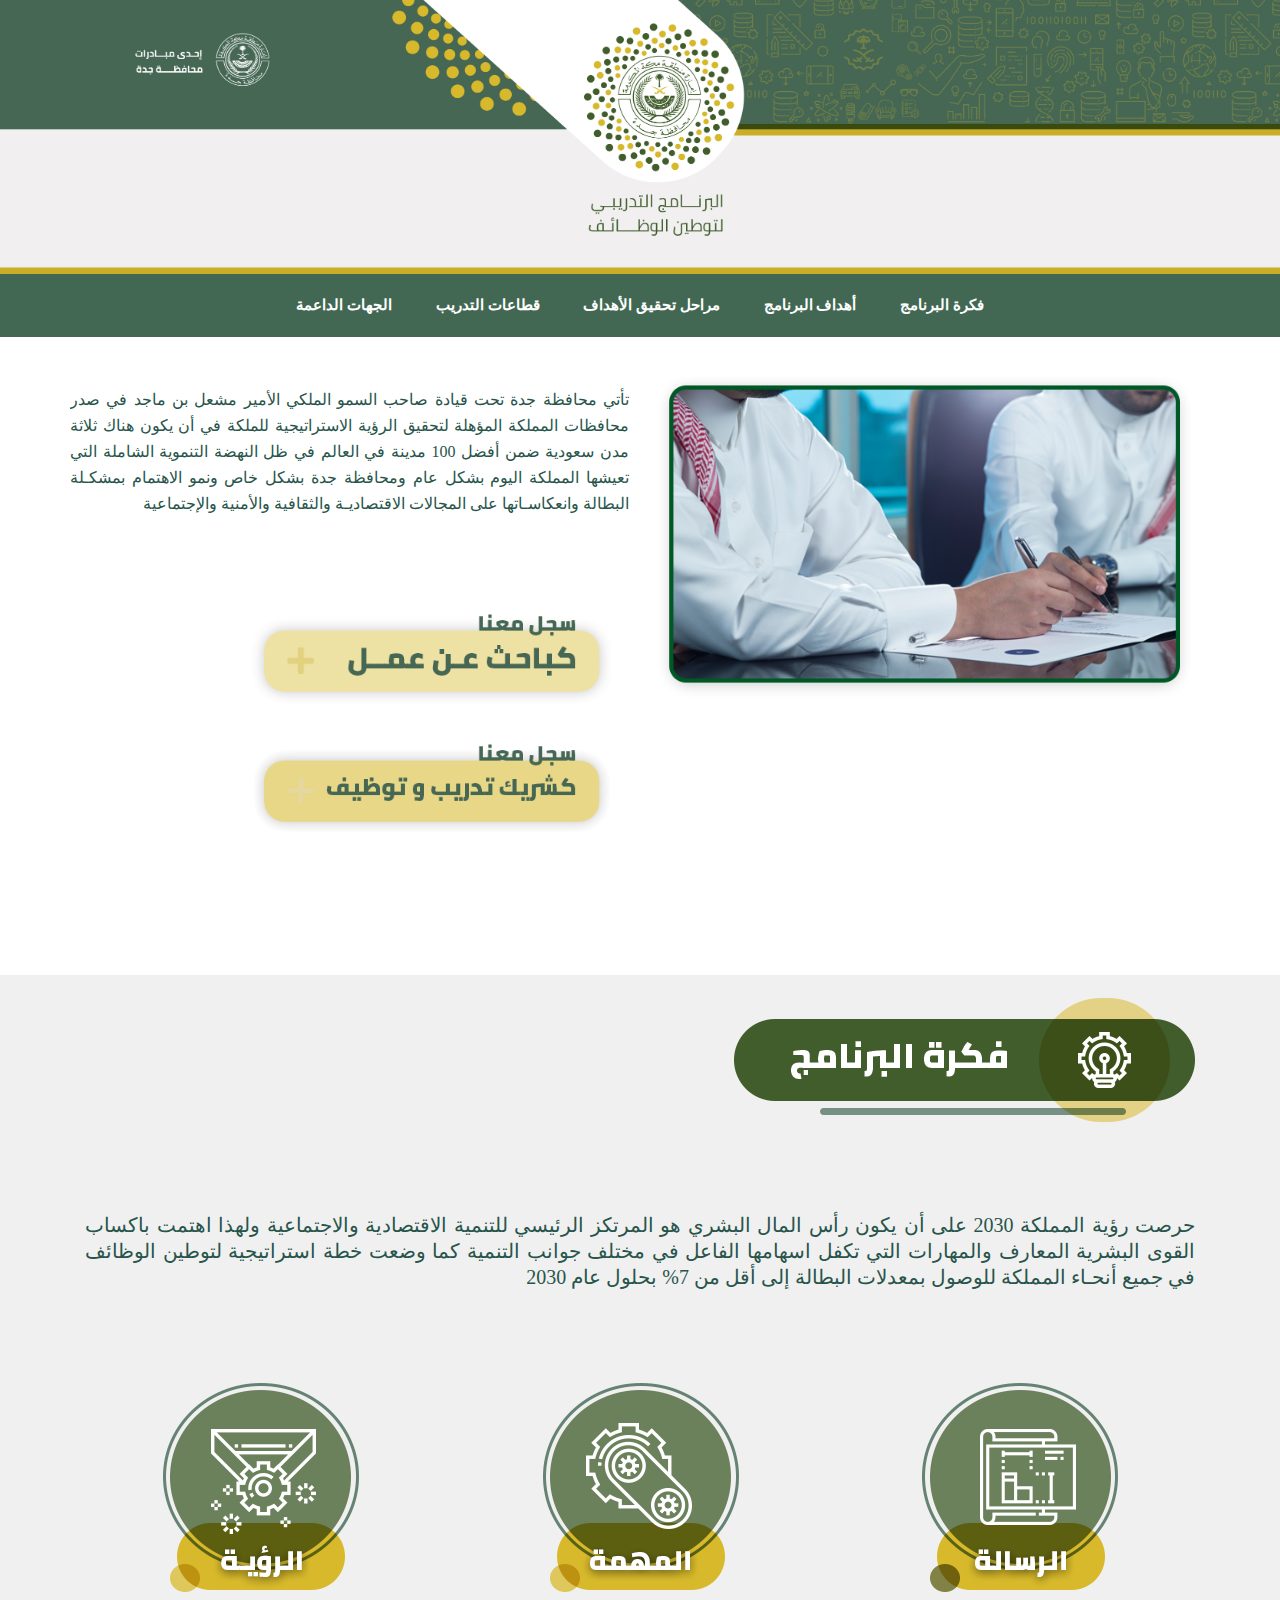
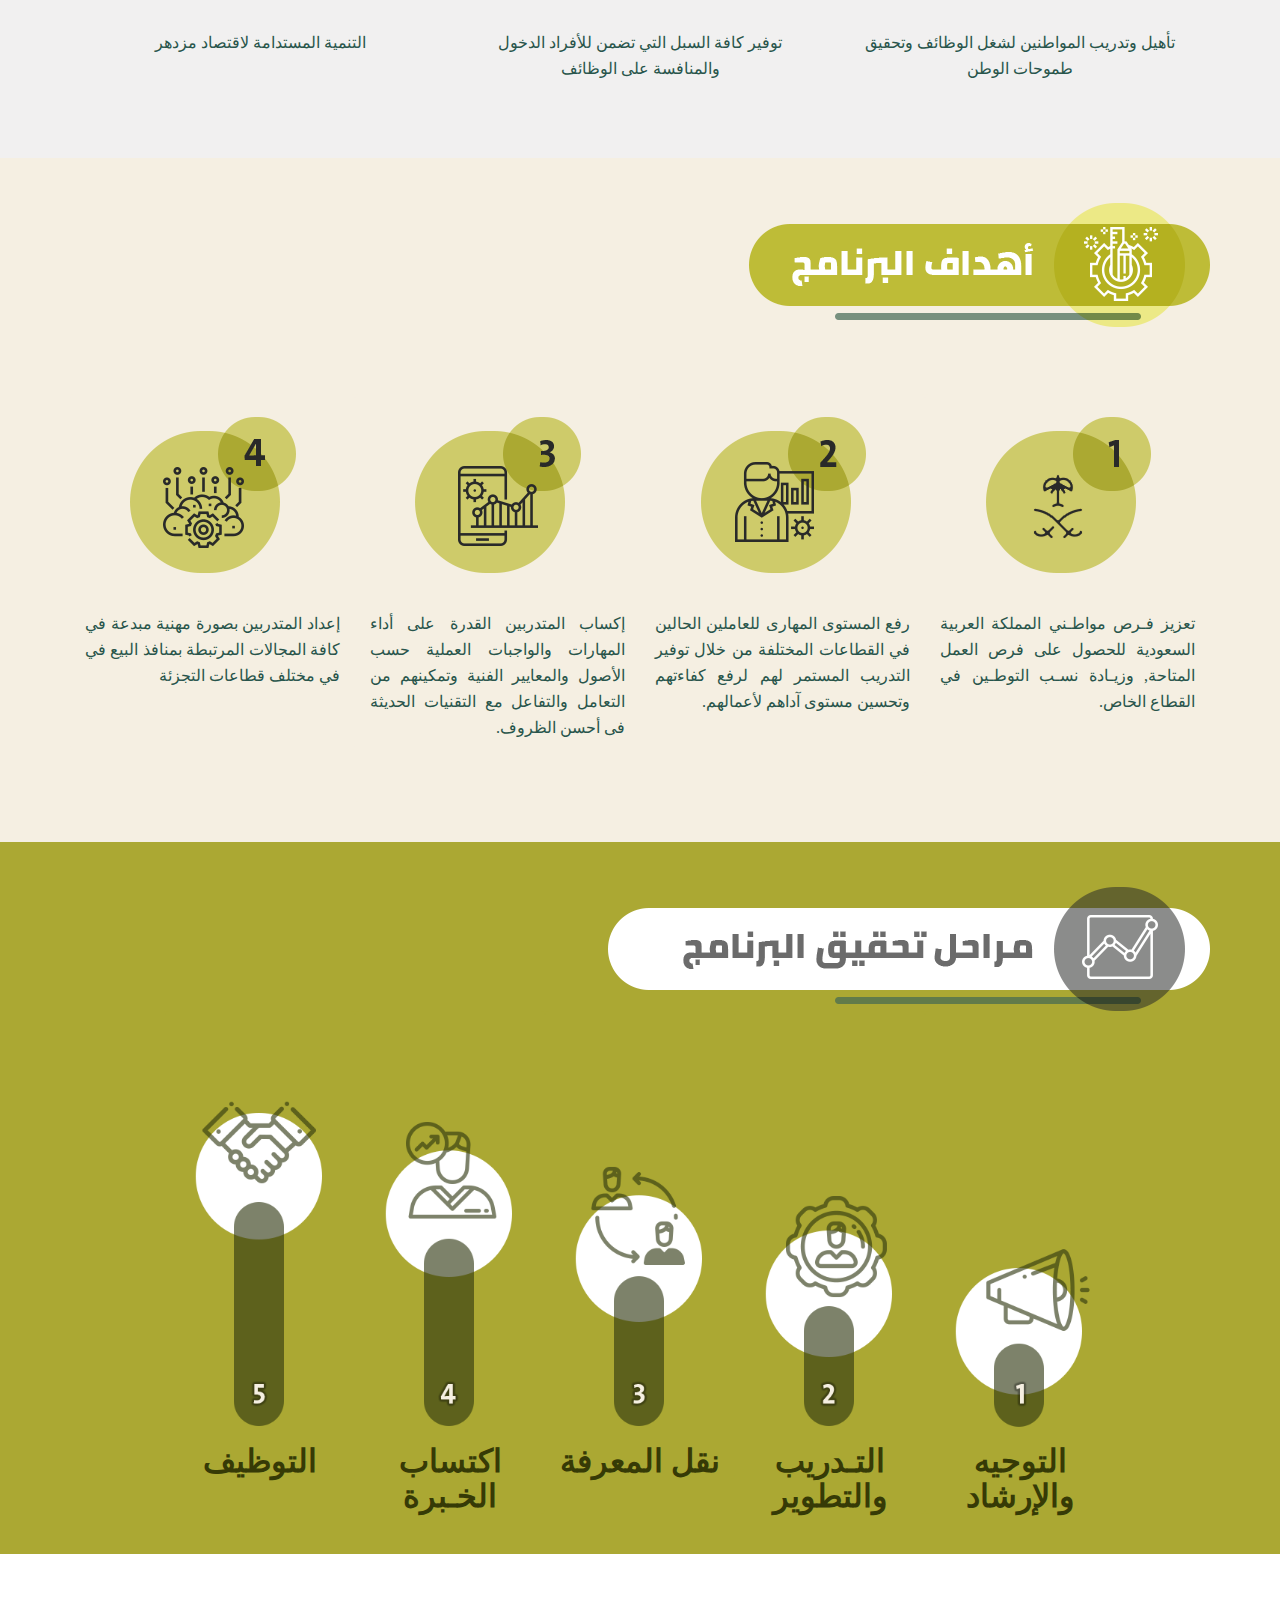
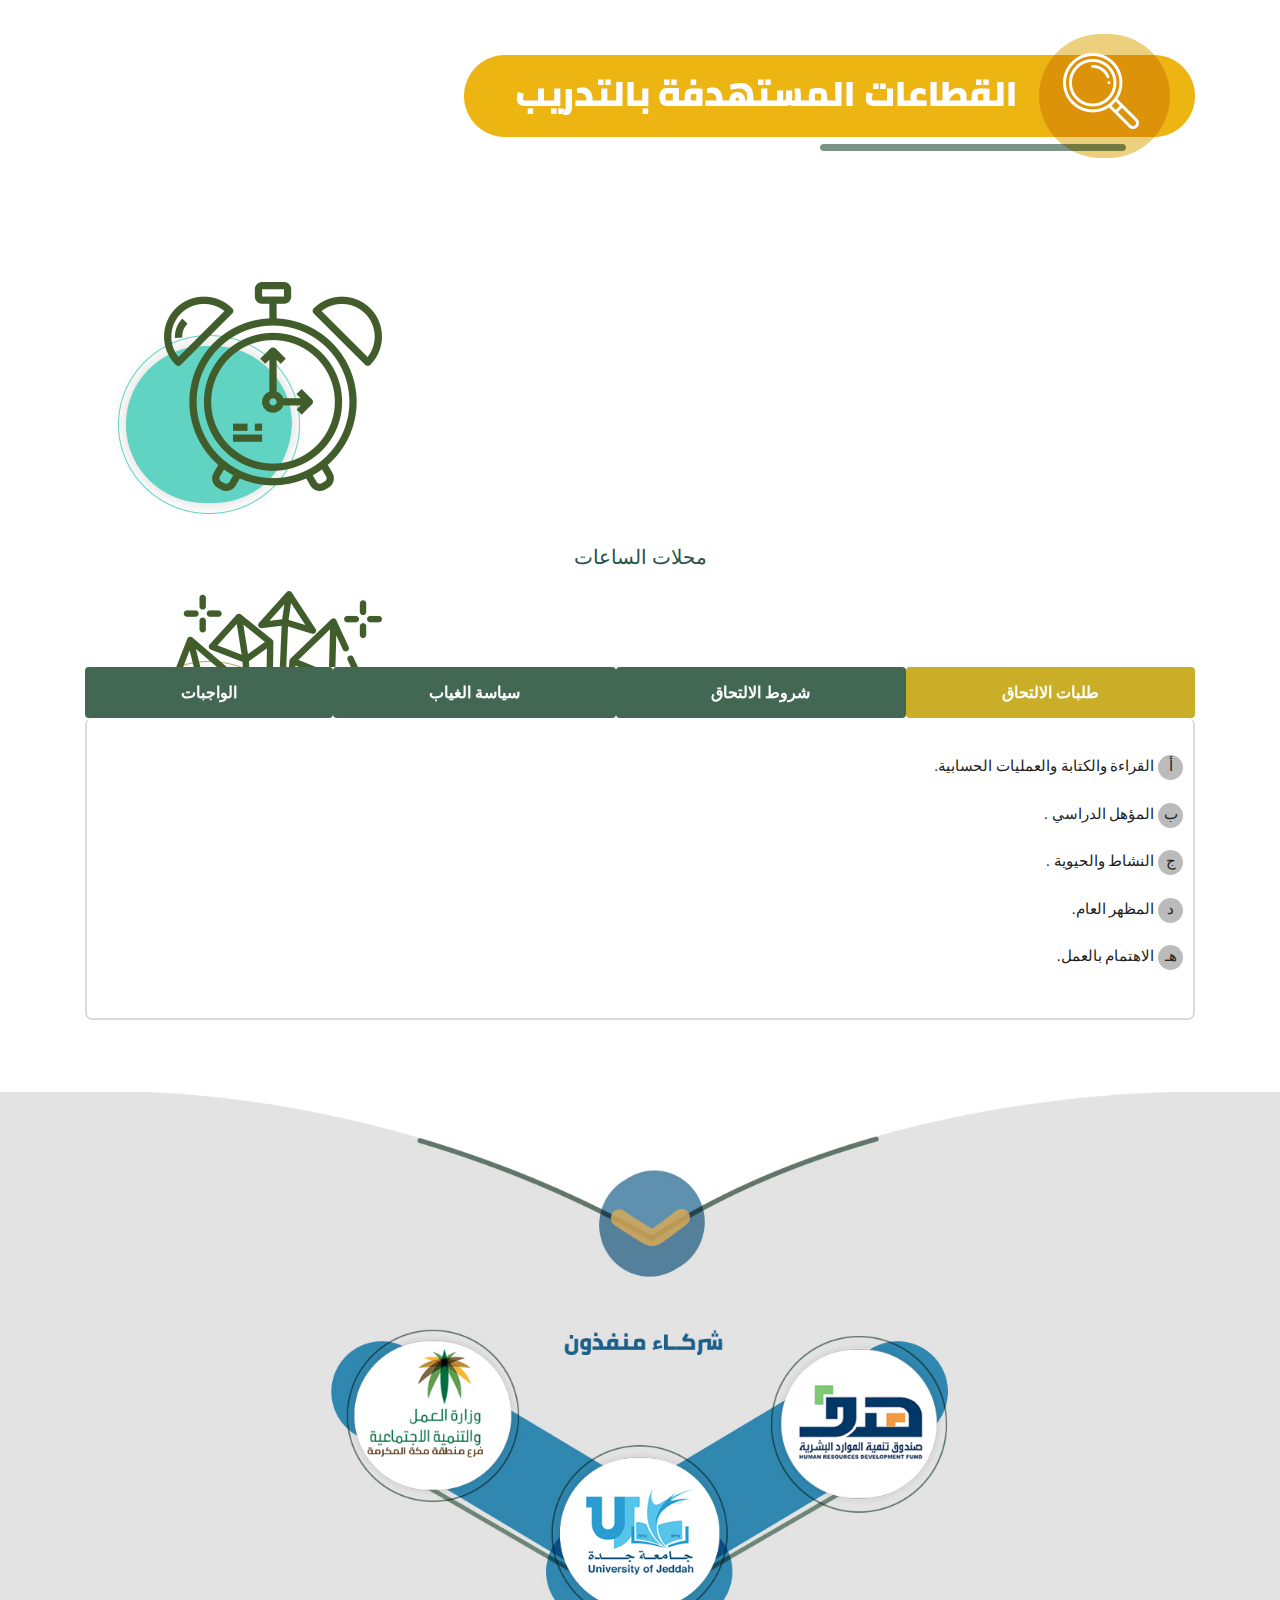
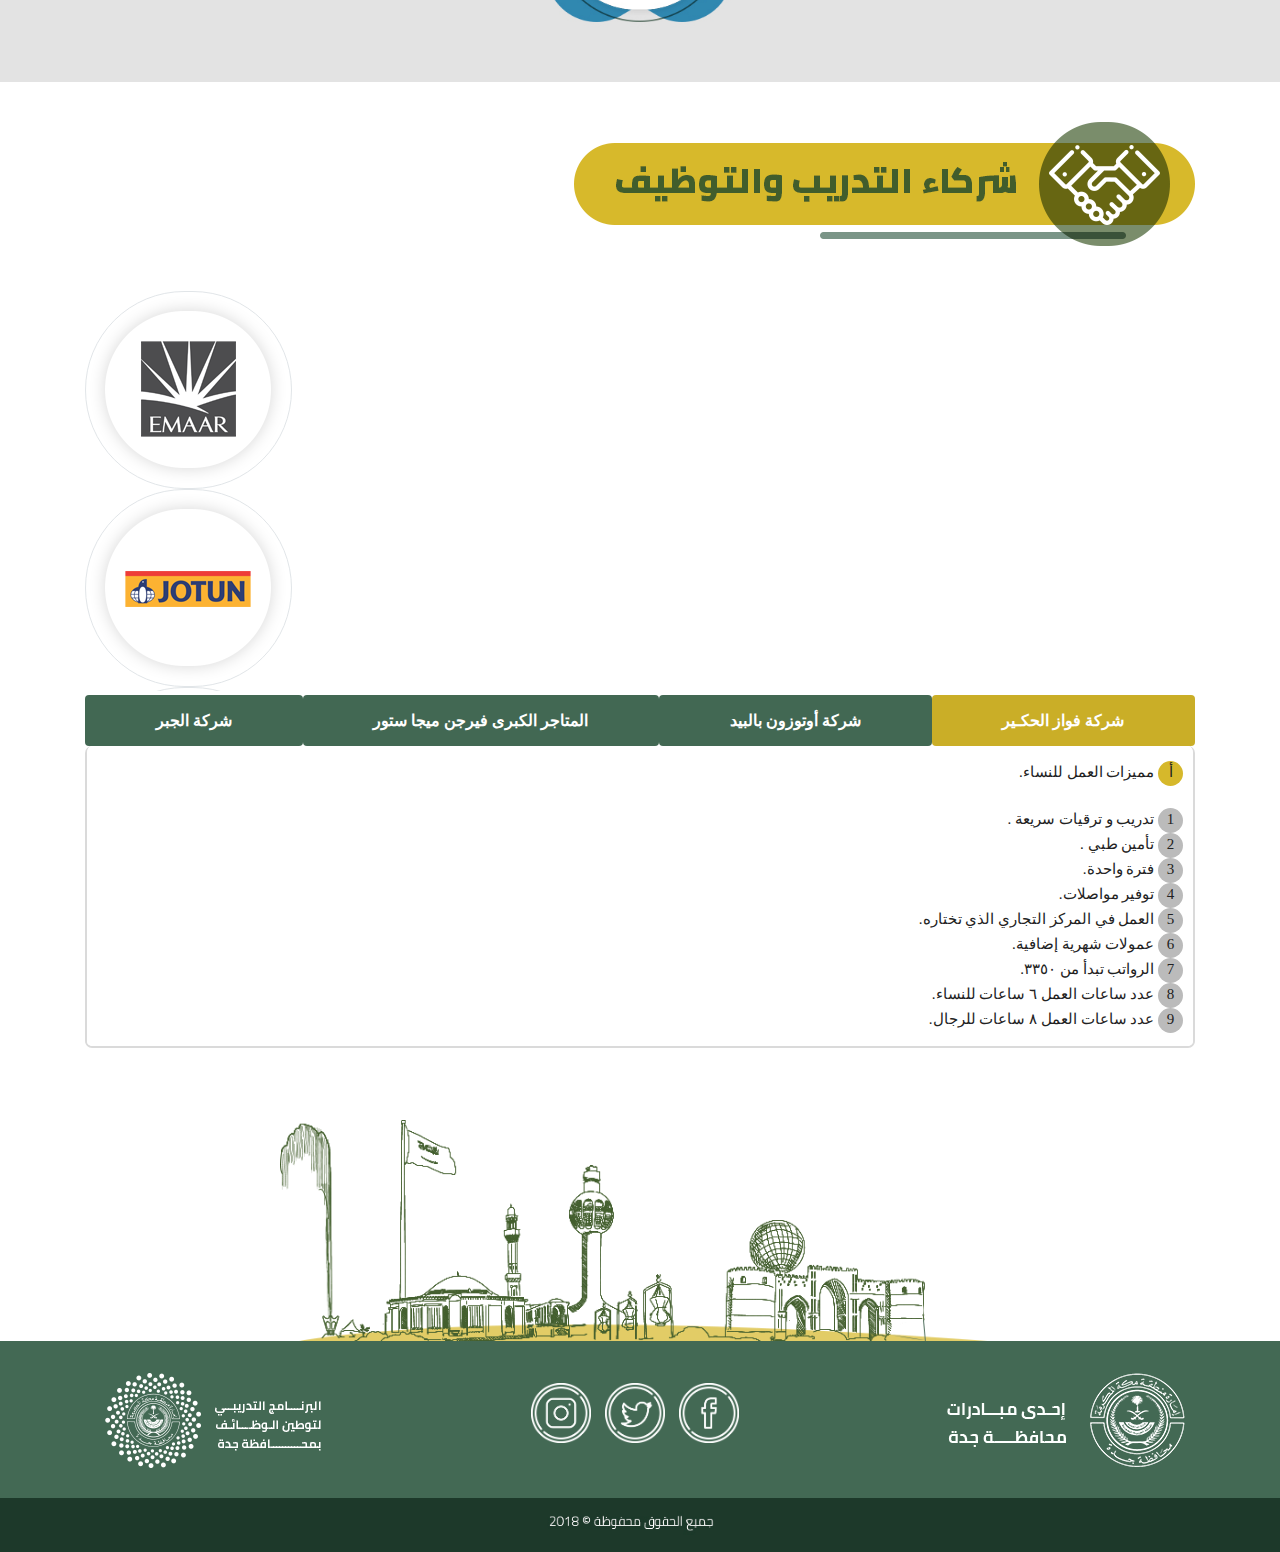
==== index.html @ 10cec4df "changes" ====
<!DOCTYPE html>
<html>

<head>
    <meta charset="UTF-8">
    <meta http-equiv="X-UA-Compatible" content="IE=edge">
    <meta name="generator" content="Mobirise v4.5.0, mobirise.com">


    <meta charset="UTF-8">
    <meta name="description" content="البرنامج التدريبي لتوطين الوظائف بمحافظة جدة">
    <link rel="stylesheet" href="http://code.ionicframework.com/ionicons/2.0.1/css/ionicons.min.css">

    <meta name="keywords" content="tawteen, محافظة, برنامج, توظيف, جدة, توطين">
    <meta name="viewport" content="width=device-width, initial-scale=1">
    <meta name="viewport" content="width=device-width, initial-scale=1.0">

    <link rel="stylesheet" href="https://maxcdn.bootstrapcdn.com/bootstrap/3.3.7/css/bootstrap.min.css">
    <script src="https://ajax.googleapis.com/ajax/libs/jquery/3.3.1/jquery.min.js"></script>
    <script src="https://maxcdn.bootstrapcdn.com/bootstrap/3.3.7/js/bootstrap.min.js"></script>

    <meta name="keywords" content="">
    <meta name="author" content="">
    <meta name="viewport" content="width=device-width, initial-scale=1, minimum-scale=1">

    <title> البرنامج التدريبي لتوطين الوظائف بمحافظة جدة</title>
    <link rel="stylesheet" href="assets/et-line-font-plugin/style.css">
    <link rel="stylesheet" href="assets/font-awesome/css/font-awesome.css">
    <link rel="stylesheet" href="assets/tether/tether.min.css">
    <link rel="stylesheet" href="assets/bootstrap/css/bootstrap.min.css">
    <link rel="stylesheet" href="assets/socicon/css/socicon.min.css">
    <link rel="stylesheet" href="assets/dropdown/css/style.css">
    <link rel="stylesheet" href="assets/theme/css/style.css">
    <link rel="stylesheet" href="assets/mobirise/css/mbr-additional.css" type="text/css">
    <script src="assets/web/assets/jquery/jquery.min.js"></script>
    <script src="assets/tether/tether.min.js"></script>
    <script src="assets/bootstrap/js/bootstrap.min.js"></script>
    <script src="assets/smooth-scroll/SmoothScroll.js"></script>
    <script src="assets/dropdown/js/script.min.js"></script>
    <script src="assets/theme/js/script.js"></script>
    <script src="assets/theme/js/slick.min.js"></script>

    <link rel="shortcut icon" href="assets/ico/presentation.png">
    <link rel="apple-touch-icon-precomposed" sizes="144x144" href="assets/ico/presentation1.png">
    <link rel="apple-touch-icon-precomposed" sizes="114x114" href="assets/ico/presentation2.png">
    <link rel="apple-touch-icon-precomposed" sizes="72x72" href="assets/ico/presentation3.png">


    <!-- -->

    <script src="https://cdnjs.cloudflare.com/ajax/libs/slick-carousel/1.6.0/slick.js"></script>


    <!-- -->

    <script src="assets/countdown/jquery.countdown.min.js"></script>



    <!-- popup -->


    <style>
        html,
        body {
            overflow-x: hidden;
        }
        
        .active {
            display: none !important;
        }
        
        .btn {
            background: #426853;
            color: white;
            text-transform: uppercase;
            width: 100%;
            margin: 0 0;
            border-radius: 4.5663%;
        }
        
        .btn:hover {
            background: #caae27 !important;
            color: white !important;
        }
        
        .btn-active {
            background: #caae27 !important;
            color: white !important;
        }
        
        @media screen and (max-width: 768px) {}
    </style>

    <style>
        #time {
            width: 98%;
        }
        
        #time option {
            width: 98%;
        }
    </style>

    <style>
        .button {
            user-select: none;
            border: none;
            outline: none;
            cursor: pointer;
            background: #dcaa51;
            display: block;
            margin-top: 10px;
            width: 15%;
            color: white;
            border-radius: 55px;
            padding: 15px;
            box-shadow: 0 2px 3px rgba(0, 0, 0, .5);
            transition: .7s;
            font-size: 60px;
            margin: 0 auto;
        }
        
        .button:hover {
            background: #426752;
            box-shadow: 0 3px 10px rgba(0, 0, 0, .6);
        }
        
        .button:active {
            transform: scale(1.10);
        }
        
        @media screen and (max-width: 1541px) {
            .button {
                width: 50%;
            }
        }
        
        @media screen and ( max-width: 630px) {
            .button {
                width: 80%;
            }
        }
        
        nav {
            z-index: 1000;
        }
        
        .dot {
            height: 25px;
            width: 25px;
            background-color: #bbb;
            border-radius: 50%;
            text-align: center;
            display: inline-block;
        }
        
        .dot2 {
            height: 25px;
            width: 25px;
            background-color: #d6b82b;
            border-radius: 50%;
            text-align: center;
            display: inline-block;
        }
        
        .myUL {
            margin: 0;
            padding: 0;
            background: #426853;
            color: #fff;
            text-align: center;
            z-index: 1000;
        }
        
        .myUL .li {
            list-style: none;
            display: inline-block;
        }
        
        .myUL .li .a {
            text-decoration: none;
            color: #fff;
            padding: 20px;
            display: block;
        }
        
        .toggle {
            width: 100%;
            padding: 10px 20px;
            background: #426853;
            box-sizing: border-box;
            text-align: right;
            color: #fff;
            font-size: 30px;
            display: none;
        }
        
        .toggl {
            color: #1d392a;
        }
        
        @media screen and (max-width: 768px) {
            .toggle {
                display: block;
            }
            .myUL {
                width: 100%;
                display: none;
            }
            .myUL .li {
                display: block;
                text-align: center;
            }
            .active1 {
                display: block;
            }
        }
        
        .sticky {
            position: fixed;
            top: 0;
            left: 0;
            width: 100%;
        }
        
        .intro {
            text-align: justify;
        }
        
        div.gallery {
            margin: 5px;
            border: 1px solid #ccc;
            float: left;
            width: 180px;
        }
        
        #mainnav a {
            font-weight: bold;
        }
        
        a :hover {
            color: #000;
        }
        
        div.gallery:hover {
            border: 1px solid #777;
        }
        
        div.gallery img {
            width: 100%;
            height: auto;
        }
        
        div.desc {
            padding: 15px;
            text-align: center;
        }
        
        .myRow {
            background-color: #ececec;
            background-color: rgba(233, 230, 230, 0.79);
            padding: 2% 0;
        }
        
        #loading {
            width: 100%;
            height: 100%;
            top: 0;
            left: 0;
            position: fixed;
            display: block;
            opacity: 1.0;
            background-color: #fff;
            z-index: 99;
            text-align: center;
        }
        
        #loading-image {
            position: absolute;
            top: 50%;
            left: 50%;
            transform: translate(-50%, -50%);
            z-index: 100;
        }
    </style>



    <script src='http://cdnjs.cloudflare.com/ajax/libs/jquery/2.1.3/jquery.min.js'></script>


    <!-- Global site tag (gtag.js) - Google AdWords: 1025187998 -->
    <script async src="https://www.googletagmanager.com/gtag/js?id=AW-1025187998"></script>
    <script>
        window.dataLayer = window.dataLayer || [];

        function gtag() {
            dataLayer.push(arguments);
        }
        gtag('js', new Date());

        gtag('config', 'AW-1025187998');
    </script>



</head>

<body style="background-color: #ffffff;" dir="rtl">

    <div id="loading">
        <img id="loading-image" src="https://loading.io/spinners/comets/lg.comet-spinner.gif" id="T1" alt="Loading..." />

    </div>



    <div>

        <a href="http://www.jeddahtawteen.org"><img id="T1" class="img-fluid" style="padding-bottom: 0em;" src="assets/images/header.jpg"></a>
        <a href="http://jeddahtawteen.org"><img id="T2" class="img-fluid" style="padding-bottom: 0em;" src="assets/images/headermobile.jpg"> </a>
    </div>

    <nav class="menu" id="mainnav">
        <div class="toggle">
            <i class="fa fa-bars bs" aria-hidden="true"></i>
            <span class="pull-left"> الرئيسية</span>
        </div>
        <ul class="myUL">
            <li class="li"><a class="a" href="#l1" onMouseOver="this.style.color='#caae27'" onMouseOut="this.style.color='#fefefe'">فكرة البرنامج</a></li>
            <li class="li"><a class="a" href="#l2" onMouseOver="this.style.color='#caae27'" onMouseOut="this.style.color='#fefefe'">أهداف البرنامج</a></li>
            <li class="li"><a class="a" href="#l3" onMouseOver="this.style.color='#caae27'" onMouseOut="this.style.color='#fefefe'">مراحل تحقيق الأهداف</a></li>
            <li class="li"><a class="a" href="#l4" onMouseOver="this.style.color='#caae27'" onMouseOut="this.style.color='#fefefe'">قطاعات التدريب</a></li>
            <li class="li"><a class="a" href="#l5" onMouseOver="this.style.color='#caae27'" onMouseOut="this.style.color='#fefefe'">الجهات الداعمة</a></li>

        </ul>
    </nav>








    <section data-rv-view="15" style="background-color: #ffffff; padding-bottom:25px;" id="intro" class="Images mbr-section mbr-section--no-padding">
        <div class="container">
            <div class="row">
                <div class="col-md-6">
                    <img id="T1" style="padding-bottom: 0em; float:right; height:50%;width:100%; margin-top:30px;" src="assets/images/img1.jpg " class="img-fluid">
                    <img id="T2" style="padding-bottom: 0em;" src="assets/images/img1.jpg " class="img-fluid img-center center-block">
                </div>
                <div class="col-md-6">
                    <div class="row" style="padding-right: 10px;overflow: hidden; clear: none;">
                        <p dir="rtl" style="text-align:justify;text-align:right;margin-top:50px; margin-right: 1px; color: #28554b;" class="mbr-text mbr-fonts-style text-justify" mbr-theme-style="display-7 " mbr-if="showText ">
                            تأتي محافظة جدة تحت قيادة صاحب السمو الملكي الأمير مشعل بن ماجد في صدر محافظات المملكة المؤهلة لتحقيق الرؤية الاستراتيجية للملكة في أن يكون هناك ثلاثة مدن سعودية ضمن أفضل 100 مدينة في العالم في ظل النهضة التنموية الشاملة التي تعيشها المملكة اليوم بشكل
                            عام ومحافظة جدة بشكل خاص ونمو الاهتمام بمشكـلة البطالة وانعكاسـاتها على المجالات الاقتصاديـة والثقافية والأمنية والإجتماعية </p>
                    </div><br><br><br>
                    <div class="row">
                        <div class="col-xs-12 col-md-9">
                            <a href="registration.html" title="تسجيل كباحث عن عمل"><img style="padding-bottom: 1em; margin: auto;" src="assets/images/Singup.gif" class="img-fluid"></a>
                        </div>
                        <div class="col-xs-12 col-md-9">
                            <a href="registration-company.html" title="تسجيل كشريك تدريب وتوظيف"><img style="padding-bottom: 1em; margin: auto;" src="assets/images/institute.gif" class="img-fluid"></a>
                        </div>
                    </div>
                </div>

            </div>




        </div>


    </section>



    <br>
    <br><br><br>











    <section data-rv-view="15 " style="background-color: #f1f0f0; " id="events " class="Images mbr-section mbr-section--no-padding ">

        <div class="container ">
            <div class="row justify-content-center ">
                <div class="media-container-row ">



                    <div id="l1" style="background-color: #f1f0f0; " class="card p-3 col-12 col-md-12 col-lg-12 ">
                        <div class="card-box "><br>

                            <img class="img-fluid" src="assets/images/ideaIcon.png"><br><br><br>
                            <br>

                            <p style="text-align:justify; color: #28554b; font-size: 20px" class="mbr-text mbr-fonts-style " mbr-theme-style="display-7 " mbr-if="showText ">

                                حرصت رؤية المملكة 2030 على أن يكون رأس المال البشري هو المرتكز الرئيسي للتنمية الاقتصادية والاجتماعية ولهذا اهتمت باكساب القوى البشرية المعارف والمهارات التي تكفل اسهامها الفاعل في مختلف جوانب التنمية كما وضعت خطة استراتيجية لتوطين الوظائف في جميع أنحـاء
                                المملكة للوصول بمعدلات البطالة إلى أقل من 7% بحلول عام 2030


                            </p><br>
                        </div>
                    </div>





                </div>

            </div>
        </div>

    </section>







    <section class="mbr-section--bg-adapted mbr-section--relative " data-rv-view="15 " align="middle " style="background-color: #f1f0f0; ">
        <div id="contact-info " style="padding-top: 0px; padding-bottom: 0px; ">
            <div class="container ">

                <div class="row ">



                    <div class="mbr-cards-col col-md-4 col-sm-12 col-xs-12 ">
                        <div class="team-item news c-info ">
                            <div class="image ">
                                <img style="padding-bottom: 1em; margin: auto; " src="assets/images/MessageIcon.png" class="img-fluid">
                            </div>

                            <br>
                            <p style="text-align: center; color: #28554b;" class="mbr-editable-content ">
                                تأهيل وتدريب المواطنين لشغل الوظائف وتحقيق طموحات الوطن
                            </p>
                        </div>
                    </div>

                    <div class="mbr-cards-col col-md-4 col-sm-12 col-xs-12 ">
                        <div class="team-item news c-info ">
                            <div class="image ">
                                <img style="padding-bottom: 1em; margin: auto; " src="assets/images/TaskIcon.png" class="img-fluid">
                            </div>


                            <br>
                            <p style="text-align: center; color: #28554b;" class="mbr-editable-content ">
                                توفير كافة السبل التي تضمن للأفراد الدخول والمنافسة على الوظائف
                            </p>

                        </div>

                    </div>

                    <div class="mbr-cards-col col-md-4 col-sm-12 col-xs-12 ">
                        <div class="team-item news c-info ">
                            <div class="image ">
                                <img style="padding-bottom: 1em; margin: auto; " src="assets/images/VisionIcon.png" class="img-fluid">
                            </div>


                            <br>
                            <p style="text-align: center; color: #28554b;" class="mbr-editable-content ">
                                التنمية المستدامة لاقتصاد مزدهر </p>

                        </div>
                    </div>


                </div>

            </div>

        </div>

        <br><br>
    </section>





    <section data-rv-view="15 " style="background-color: #f5efe2; margin-bottom: 0px;" id="majalat " class="Images mbr-section mbr-section--no-padding "><br>
        <div id="l2" style="background-color: #f5efe2; " class="container ">
            <div style="background-color: #f5efe2; " class="row justify-content-center ">
                <div style="background-color: #f5efe2; " class="media-container-row ">
                    <br>
                    <img src="assets/images/GoalIcon.png" class="img-fluid"><br><br><br>
                    <div style="background-color: #f5efe2; " class="card p-3 col-12 col-md-6 col-lg-3 d-flex align-items-stretch ">
                        <div style="background-color: #e0e0e0; " class="card-img pb-3 ">
                            <span mbr-icon class="mbri-touch mbr-iconfont "></span>
                        </div>
                        <div class="card-box "><br>
                            <img style="padding-bottom: 1em; margin: auto; " src="assets/images/Goal1Icon.png" class="img-fluid ">
                            <!--<h4 class="card-title py-3 mbr-fonts-style " mbr-theme-style="display-7 " mbr-if="showTitle " data-app-selector=".card-title, .card-img ">المبادرات الأمنية</h4>-->
                            <br>
                            <p style="color: #28554b; text-align:justify; " class="mbr-text mbr-fonts-style " mbr-theme-style="display-7 " mbr-if="showText ">

                                تعزيز فـرص مواطـني المملكة العربية السعودية للحصول على فرص العمل المتاحة, وزيـادة نسـب التوطـين في القطاع الخاص.

                            </p>
                            <br><br>
                        </div>
                    </div>
                    <div style="background-color: #f5efe2; " class="card p-3 col-12 col-md-6 col-lg-3 d-flex align-items-stretch ">
                        <div style="background-color: #e0e0e0; " class="card-img pb-3 ">
                            <span mbr-icon class="mbri-touch mbr-iconfont "></span>
                        </div>
                        <div class="card-box "><br>
                            <img style="padding-bottom: 1em; margin: auto; " src="assets/images/Goal2Icon.png" class="img-fluid ">
                            <!--<h4 class="card-title py-3 mbr-fonts-style " mbr-theme-style="display-7 " mbr-if="showTitle " data-app-selector=".card-title, .card-img ">المبادرات الأمنية</h4>-->
                            <br>
                            <p style="color: #28554b; text-align:justify; " class="mbr-text mbr-fonts-style " mbr-theme-style="display-7 " mbr-if="showText ">

                                رفع المستوى المهارى للعاملين الحالين في القطاعات المختلفة من خلال توفير التدريب المستمر لهم لرفع كفاءتهم وتحسين مستوى آداهم لأعمالهم.

                            </p>
                            <br><br>
                        </div>
                    </div>
                    <div style="background-color: #f5efe2; " class="card p-3 col-12 col-md-6 col-lg-3 d-flex align-items-stretch ">
                        <div style="background-color: #e0e0e0; " class="card-img pb-3 ">
                            <span mbr-icon class="mbri-touch mbr-iconfont "></span>
                        </div>
                        <div class="card-box "><br>
                            <img style="padding-bottom: 1em; margin: auto; " src="assets/images/Goa3Icon.png" class="img-fluid ">
                            <!--<h4 class="card-title py-3 mbr-fonts-style " mbr-theme-style="display-7 " mbr-if="showTitle " data-app-selector=".card-title, .card-img ">المبادرات الأمنية</h4>-->
                            <br>
                            <p style="color: #28554b; text-align:justify; " class="mbr-text mbr-fonts-style " mbr-theme-style="display-7 " mbr-if="showText ">

                                إكساب المتدربين القدرة على أداء المهارات والواجبات العملية حسب الأصول والمعايير الفنية وتمكينهم من التعامل والتفاعل مع التقنيات الحديثة فى أحسن الظروف.

                            </p>
                            <br><br>
                        </div>
                    </div>
                    <div style="background-color: #f5efe2; " class="card p-3 col-12 col-md-6 col-lg-3 d-flex align-items-stretch ">
                        <div style="background-color: #e0e0e0; " class="card-img pb-3 ">
                            <span mbr-icon class="mbri-touch mbr-iconfont "></span>
                        </div>
                        <div class="card-box "><br>
                            <img style="padding-bottom: 1em; margin: auto; " src="assets/images/Goal4Icon.png" class="img-fluid ">
                            <!--<h4 class="card-title py-3 mbr-fonts-style " mbr-theme-style="display-7 " mbr-if="showTitle " data-app-selector=".card-title, .card-img ">المبادرات الأمنية</h4>-->
                            <br>
                            <p style="color: #28554b; text-align:justify; " class="mbr-text mbr-fonts-style " mbr-theme-style="display-7 " mbr-if="showText ">

                                إعداد المتدربين بصورة مهنية مبدعة في كافة المجالات المرتبطة بمنافذ البيع في في مختلف قطاعات التجزئة

                            </p>
                            <br><br>
                        </div>
                    </div>







                </div>

            </div>

        </div>

    </section>
    <!-- هنا القسم الجديد
-->





    <section data-rv-view="15 " style="background-color: #aba833; margin-bottom: 50px;" id="" class="Images mbr-section mbr-section--no-padding "><br>
        <div id="l3" style="background-color: #aba833; " class="container "><br>
            <div style="background-color: #aba833; " class="row justify-content-center ">
                <div style="background-color: #aba833; " class="media-container-row ">

                    <img src="assets/images/StepsIcon.png" class="img-fluid">
                    <div style="background-color: #aba833; " class="col-lg-1"></div>
                    <div style="background-color: #aba833; " class="card p-2 col-12 col-md-6 col-lg-2 d-flex align-items-stretch ">
                        <div style="background-color: #aba833; " class="card-img pb-3 ">
                            <span mbr-icon class="mbri-touch mbr-iconfont "></span>
                        </div>
                        <div class="card-box ">
                            <img id="T1" style="padding-bottom: 1em; margin: auto; " src="assets/images/1.png" class="img-fluid ">
                            <img id="T2" style="padding-bottom: 1em; margin: auto; " src="assets/images/1mobile.png" class="img-fluid ">
                            <!--<h4 class="card-title py-3 mbr-fonts-style " mbr-theme-style="display-7 " mbr-if="showTitle " data-app-selector=".card-title, .card-img ">المبادرات الأمنية</h4>-->
                            <h2 style="color:  #363a06; text-align:center; " class="mbr-text mbr-fonts-style " mbr-theme-style="display-7 " mbr-if="showText ">

                                التوجيه والإرشاد

                            </h2>
                        </div>
                    </div>
                    <div style="background-color: #aba833; " class="card p-2 col-12 col-md-6 col-lg-2 d-flex align-items-stretch ">
                        <div style="background-color: #aba833; " class="card-img pb-3 ">
                            <span mbr-icon class="mbri-touch mbr-iconfont "></span>
                        </div>
                        <div class="card-box ">
                            <img id="T1" style="padding-bottom: 1em; margin: auto; " src="assets/images/2.png" class="img-fluid ">
                            <img id="T2" style="padding-bottom: 1em; margin: auto; " src="assets/images/2mobile.png" class="img-flui ">

                            <h2 style="color:  #363a06; text-align:center; " class="mbr-text mbr-fonts-style " mbr-theme-style="display-7 " mbr-if="showText ">

                                التـدريب والتطوير

                            </h2>

                        </div>
                    </div>
                    <div style="background-color: #aba833; " class="card p-2 col-12 col-md-6 col-lg-2 d-flex align-items-stretch ">
                        <div style="background-color: #aba833; " class="card-img pb-3 ">
                            <span mbr-icon class="mbri-touch mbr-iconfont "></span>
                        </div>
                        <div class="card-box">
                            <img id="T1" style="padding-bottom: 1em; margin: auto; " src="assets/images/3.png" class="img-fluid ">
                            <img id="T2" style="padding-bottom: 1em; margin: auto; " src="assets/images/3mobile.png" class="img-flui ">

                            <h2 style="color:  #363a06; text-align:center; " class="mbr-text mbr-fonts-style " mbr-theme-style="display-7 " mbr-if="showText ">

                                نقل المعرفة
                            </h2>

                        </div>
                    </div>
                    <div style="background-color: #aba833; " class="card p-2 col-12 col-md-6 col-lg-2 d-flex align-items-stretch ">
                        <div style="background-color: #aba833; " class="card-img pb-3 ">
                            <span mbr-icon class="mbri-touch mbr-iconfont "></span>
                        </div>
                        <div class="card-box ">
                            <img id="T1" style="padding-bottom: 1em; margin: auto; " src="assets/images/4.png" class="img-fluid ">
                            <img id="T2" style="padding-bottom: 1em; margin: auto; " src="assets/images/4mobile.png" class="img-flui ">
                            <h2 style="color:  #363a06; text-align:center; " class="mbr-text mbr-fonts-style " mbr-theme-style="display-7 " mbr-if="showText ">


                                اكتساب الخـبرة

                            </h2>

                        </div>
                    </div>
                    <div style="background-color: #aba833; " class="card p-2 col-12 col-md-12 col-lg-2 d-flex align-items-stretch ">
                        <div style="background-color: #aba833; " class="card-img pb-3 ">
                            <span mbr-icon class="mbri-touch mbr-iconfont "></span>
                        </div>
                        <div class="card-box ">
                            <img id="T1" style="padding-bottom: 1em; margin: auto; " src="assets/images/5.png" class="img-fluid ">
                            <img id="T2" style="padding-bottom: 1em; margin: auto; " src="assets/images/5mobile.png" class="img-flui ">
                            <h2 style="color:  #363a06; text-align:center; " class="mbr-text mbr-fonts-style " mbr-theme-style="display-7 " mbr-if="showText ">



                                التوظيف
                            </h2>
                        </div>
                    </div>
                    <div style="background-color: #aba833; " class="card p-1 col-12 col-md-3 col-lg-1 d-flex align-items-stretch "></div>

                </div>

            </div>

        </div>

    </section>









    <section data-rv-view="15 " style=" background-color: #ffffff; height: 410px;margin-bottom: 200px;margin-top: 80px;" id="majalat " class="Images mbr-section mbr-section--no-padding ">

        <div class="container" style="margin-bottom:10px; margin-top:10px;">

            <img src="assets/images/TraningIcon.png" class="img-fluid"><br><br><br><br>
        </div>

        <iframe src="carousel1.html" style="position:relative; top:0px; left:0px; bottom:0px; right:0px; width:100%; height:100%; border:none; margin:0; padding:0; overflow:hidden; ">
        Your browser doesn't support iframes
        </iframe>
        <br>
    </section>
    <br>

    <section data-rv-view="15 " style="background-color: #ffffff; margin-bottom: 50px;" id="" class="Images mbr-section mbr-section--no-padding ">
        <div class="container">
            <ul class="nav nav-pills nav-justified">
                <li><a class="btn btn-active" style="letter-spacing: 0px;font-size: 16px;" id="ll1">طلبات الالتحاق</a></li>
                <li><a class="btn" style="letter-spacing: 0px;font-size: 16px;" id="ll2">شروط الالتحاق</a></li>
                <li><a class="btn" style="letter-spacing: 0px;font-size: 16px;" id="ll3">سياسة الغياب</a></li>
                <li><a class="btn" style="letter-spacing: 0px;font-size: 16px;" id="ll4">الواجبات</a></li>
            </ul>

            <div style="margin-top: 0px; text-align: justify;border:2px solid #dadada;border-radius:7px;border-top: 0px; overflow:scroll; ">
                <div style="background: #ffffff; height: 300px;  padding: 15px 10px;" class="" id="paragraph1">
                    <br>
                    <span class="dot">أ</span > <span>القراءة والكتابة والعمليات الحسابية.
                    </span><br><br>

                    <span class="dot"> ب</span > <span>المؤهل الدراسي .
                    </span><br><br>

                    <span class="dot"> ج</span > <span>النشاط والحيوية .
                    </span><br><br>

                    <span class="dot"> د</span > <span>المظهر العام.
                    </span><br><br>

                    <span class="dot"> هـ</span > <span>الاهتمام بالعمل.
                    </span><br><br>
                </div>
                <div style="background: #ffffff; height: 300px;  padding: 15px 10px;" class="active" id="paragraph2">
                    <p class="intro" float="right"><b></b>
                        <br>

                        <b><span class="dot"> 1</span ></b> أن يكــون المـتقدم سـعودي الجـنسية.
                        <br><br><b><span class="dot"> 2</span ></b> أن يكــون المـتقدم لا يمـلك عمـل حالـيا.
                        <br><br>

                    </p>
                </div>
                <div style="background: #ffffff; height: 300px;  padding: 15px 10px;" class="active" id="paragraph3"><br>
                    <p class="intro">في حالة غياب المتدرب لمدة يوم واحد خلال مدة التدريب النظري وثلاثة أيام متفرقة اثناء التدريب التطبيقي بدون عذر يقبله المشرف على التدريب يكون المتدرب غير لائق لاستكمال البرنامج.
                    </p>
                </div>
                <div style="background: #ffffff; height: 300px;  padding: 15px 10px;" class="active" id="paragraph4">
                    <br>
                    <span class="dot"> 1</span > <span>حضور جميع أجزاء البرنامج النظري وفق الجدول الزمنى المحدد واللقاء التعريفي ببرنامج التدريب التطبيقي في الموعد المحدد.
                    </span><br><br>
                    <span class="dot"> 2</span > <span>العمل حسب الأنظمة واللوائح والمعايير الإرشادية الخاصة بالجهة التي فيها التدريب التطبيقي.
                        
                    </span><br><br>
                    <span class="dot"> 3</span > <span>المحافظة على أوقات الدوام والالتزام بالحضور بالزي الرسمي وذلك حسب تعليمات جهة التدريب التطبيقي.
                        
                    </span><br><br>
                    <span class="dot"> 4</span > <span>الاستخدام الأمثل لممتلكات جهة التدريب وبيئة المكان الذي سيتدرب فيه المتدرب كالمباني ووسائل الاتصال الإلكتروني ومصادر المعلومات والأجهزة.
                        
                    </span><br><br>
                    <span class="dot"> 5</span > <span>التقيد بقواعد الأمن والسلامة.
                       
                    </span><br><br>
                    <span class="dot"> 6</span > <span>أداء المهام والواجبات واحترام التوجيهات وتقبل النقد الهادف.
                    </span><br><br>
                    <span class="dot"> 7</span > <span>حسن التعامل مع جميع العاملين في جهة التدريبب التطبيقي والالتزام بحدود اللباقة والأدب.
                    </span><br><br>
                    <span class="dot"> 8</span > <span>التواصل الدائم مع المشرف على التدريب وخاصةً عند مواجهته لأي مشاكل تعيق سير العملية التدريبية.
                       
                    </span><br><br>
                    <span class="dot"> 9</span > <span>إعداد استمارات التقييم المطلوبة وإرسالها إلى المشرف على التدريب.
                        
                    </span><br><br>
                    <span class="dot"> 10</span > <span>إعداد التقرير النهائي وإرساله إلى المشرف على التدريب.
                    </span><br><br>
                    <span class="dot"> 11</span > <span>عدم تغيير جهة التدريب التطبيقي الا بتعليمات من المشرف على التدريب.
                      
                    </span><br><br>
                    <span class="dot"> 12</span > <span>المحافظة على سرية العمل الخاصة بجهة التدريب وعدم إفشائها للغير.
                        
                    </span>


                </div>
            </div>
        </div>
    </section>






    <br>




    <section data-rv-view="15 " style="background-color: #e3e3e3; margin-bottom: 0px;" id="majalat " class="Images mbr-section mbr-section--no-padding ">
        <div id="l5" style="background-color: #e3e3e3; " class="  ">
            <div>

                <img id="T1" class="container img-fluid" style="padding-bottom: 0em;" src="assets/images/Group2.jpg">
                <img id="T2" class="img-fluid" style="padding-bottom: 0em; margin-right: 0px;margin-left: 0px;" src="assets/images/Group1.jpg">
            </div>
        </div>


    </section>





    <section data-rv-view="15 " style="  height: 400px;margin-bottom: 150px;margin-top: 40px;" id="majalat " class="Images mbr-section mbr-section--no-padding ">

        <div class="container">

            <img src="assets/images/JopPartenar.png" class="img-fluid"><br><br>
        </div>

        <iframe src="carousel.html" style="position:relative; top:0px; left:0px; bottom:0px; right:0px; width:100%; height:100%; border:none; margin:0; padding:0; overflow:hidden; ">
        Your browser doesn't support iframes
        </iframe>
        <br>
    </section>
    <br>
    <section data-rv-view="15 " style="background-color: #ffffff; margin-bottom: 50px;" id="" class="Images mbr-section mbr-section--no-padding ">
        <div class="container">
            <ul class="nav nav-pills nav-justified">
                <li><a class="btn btn-active" style="letter-spacing: 0px;font-size: 16px;" id="ad1">شركة فواز الحكـير</a></li>
                <li><a class="btn" style="letter-spacing: 0px;font-size: 16px;" id="ad2">شركة أوتوزون بالبيد</a></li>
                <li><a class="btn" style="letter-spacing: 0px;font-size: 16px;" id="ad3">المتاجر الكبرى فيرجن ميجا ستور</a></li>
                <li><a class="btn" style="letter-spacing: 0px;font-size: 16px;" id="ad4">شركة الجبر</a></li>
            </ul>

            <div style="margin-top: 0px; text-align: justify;border:2px solid #dadada;border-radius:7px;border-top: 0px; overflow:scroll; ">
                <div style="background: #ffffff; height: 300px;  padding: 15px 10px;" class="" id="adparagraph1">

                    <span class="dot2">أ</span > <span>مميزات العمل للنساء.
                    </span><br><br>
                    <span class="dot"> 1</span > <span>تدريب و ترقيات سريعة .
                    </span><br>
                    <span class="dot"> 2</span > <span>تأمين طبي .
                    </span><br>
                    <span class="dot"> 3</span > <span>فترة واحدة.
                    </span><br>
                    <span class="dot"> 4</span > <span>توفير مواصلات.
                    </span><br>
                    <span class="dot"> 5</span > <span>العمل في المركز التجاري الذي تختاره.
                    </span><br>
                    <span class="dot"> 6</span > <span>عمولات شهرية إضافية.
                    </span><br>
                    <span class="dot"> 7</span > <span>الرواتب تبدأ من ٣٣٥٠.
                    </span><br>
                    <span class="dot"> 8</span > <span>عدد ساعات العمل ٦ ساعات للنساء.
                    </span><br>
                    <span class="dot"> 9</span > <span>عدد ساعات العمل ٨ ساعات للرجال.
                    </span><br><br>

                </div>
                <div style="background: #ffffff; height: 300px;  padding: 15px 10px;" class="active" id="adparagraph2">

                    <span class="dot2">أ</span > <span>مميزات العمل .
                        </span><br><br>

                    <span class="dot"> 1</span > <span>الراتب ٥٠٠٠ ريال
                            .
                        </span><br>

                    <span class="dot"> 2</span > <span>تأمين طبي للموظف و عائلته .
                        </span><br>

                    <span class="dot"> 3</span > <span>حوافز شهرية.
                        </span><br>

                    <span class="dot"> 4</span > <span>تطوير وظيفي و تدريب مستمر.
                        </span><br>
                    <span class="dot"> 5</span > <span>بدل سياحة سنوي حسب سياسة الشركة.
                        </span><br>
                    <span class="dot"> 6</span > <span>يومين راحة في الأسبوع.
                        </span><br>
                    <span class="dot"> 7</span > <span> بالنسبة للسيدات فترة واحدة.
                        </span><br>
                    <span class="dot"> 8</span > <span>للرجال فترتين
                            .
                        </span><br><br>
                    <span class="dot2"> ب</span > <span>شركة بالبيد لقطع الغيار.
                        </span><br><br>
                    <span class="dot2">1</span > <span>الراتب ٥٤٠٠ ريال
                            .
                        </span><br>
                    <span class="dot2">2</span > <span>تأمين طبي للموظف و عائلته.
                        </span><br>
                    <span class="dot2"> 3</span > <span>حوافز شهرية.
                        </span><br>
                    <span class="dot2"> 4</span > <span>تطوير وظيفي و تدريب مستمر.
                        </span><br>
                    <span class="dot2"> 5</span > <span>بدل سياحة سنوي حسب سياسة الشركة.
                        </span><br>
                    <span class="dot2"> 6</span > <span>يومين راحة في الأسبوع.
                        </span><br>
                    <span class="dot2"> 7</span > <span>فترة عمل واحدة يوميا للسيدات.
                        </span><br>
                    <span class="dot2"> 8</span > <span>فترتين عمل يوميا للرجال.
                        </span><br><br>

                </div>
                <div style="background: #ffffff; height: 300px;  padding: 15px 10px;" class="active" id="adparagraph3">

                    <span class="dot2">أ</span > <span>مميزات العمل .
                            </span><br><br>
                    <span class="dot"> 1</span > <span>الراتب يبدأ من ٤٦٠٠ ريال .
                            </span><br>
                    <span class="dot"> 2</span > <span>تأمين طبي للموظف و عائلته .
                            </span><br>
                    <span class="dot"> 3</span > <span>فترة واحدة.
                            </span><br>
                    <span class="dot"> 4</span > <span>تطوير وظيفي و تدريب مستمر.
                            </span><br>
                    <span class="dot"> 5</span > <span>يومين راحة في الأسبوع.
                            </span><br>
                    <span class="dot"> 6</span > <span>فترة عمل واحدة يوميا.
                            </span><br>
                    <span class="dot"> 7</span > <span>  خصومات على بعض الأندية الرياضية للموظفين.
                            </span><br><br>


                </div>
                <div style="background: #ffffff; height: 300px;  padding: 15px 10px;" class="active" id="adparagraph4">

                    <span class="dot2">أ</span > <span>مميزات العمل .
                                </span><br><br>
                    <span class="dot"> 1</span > <span>الراتب : ٣٨٠٠ - ٤٥٠٠ (التخصص/الخبرة)
                                    .
                                </span><br>
                    <span class="dot"> 2</span > <span>بدل سكن .
                                </span><br>
                    <span class="dot"> 3</span > <span>بدل مواصلات.
                                </span><br>
                    <span class="dot"> 4</span > <span>تامين صحي.
                                </span><br>
                    <span class="dot"> 5</span > <span>حوافز عند تحقيق المستهدف من المبيعات.
                                </span><br><br>



                </div>






            </div>
        </div>

    </section>
    <br>

    <section data-rv-view="15 " style="background-color: #fff; " id="majalat " class="Images mbr-section mbr-section--no-padding ">
        <div id="l5" style="background-color: #fff; ">
            <div>

                <img id="T1" class="container img-fluid" style="padding-bottom: 0em;width: 750px;" src="assets/images/Group.png">
                <img id="T2" class="img-fluid" style="padding-bottom: 0em; margin-right: 0px;margin-left: 0px;" src="assets/images/footer/footerimage.png">
            </div>
        </div>


    </section>








    <section class="mbr-section mbr-section--relative mbr-section--fixed-size" data-rv-view="2" style="background-color: #436954;text-align:center;">


        <div>
            <div class="mbr-header mbr-header--inline row" style="padding-top: 2.0px; padding-bottom: 0.0px;">




                <div style="text-align: right; padding-right: 0px;padding-top: 0px;" class="col-md-4">


                    <a>
                        <img style="padding-right: 10px;padding-top: 30px;" class="img-responsive center-block" src="assets/images/footer/amaralogo.png">
                    </a>


                </div>

                <div style=" padding-top: 40px; vertical-align: middle; text-align:center;" class="mbr-social-icons mbr-social-icons--style-1 col-md-4 img-responsive center-block">


                    <a title="Facebook" target="_blank" href="https://www.facebook.com/jeddahtawteen"><img src="assets/images/footer/facebook.png" width="70px" style=" padding-right: 10px; vertical-align: middle; padding-bottom:10px;"></a>

                    <a title="Twitter" target="_blank" href="https://twitter.com/jeddahtawteen "><img src="assets/images/footer/twitter.png" width="70px" style=" padding-right: 10px; vertical-align: middle; padding-bottom:10px;" class=" "></a>

                    <a title="Instagram" target="_blank" href="https://www.instagram.com/jeddahtawteen "><img src="assets/images/footer/instagram.png" width="70px" style=" padding-right: 10px; vertical-align: middle; padding-bottom:10px;" class=" "></a>





                </div>

                <div style="text-align: right;   padding-left:0px;padding-top: 30px;vertical-align: middle;text-align:center;padding-bottom:30px;" class="col-md-4">
                    <a>
                        <img style="padding-left: 10px;" class="img-responsive center-block" src="assets/images/footer/ProgramLogo.png">
                    </a>


                </div>



            </div>
        </div>
    </section>

    <!-- footer -->

    <!-- #a00d1a -->
    <section data-rv-view="15" style="background-color: #1d392a;" id="timea" class="Images mbr-section mbr-section--no-padding">
        <div class="container">
            <img id="T1" style="padding-bottom: 0em; " src=" assets/images/footercopyr.jpg" class="img-fluid">
            <img id="T2" style="padding-bottom: 0em; " src="assets/images/footermobile1.jpg" class="img-fluid">
        </div>


    </section>














</body>
<!-- Global site tag (gtag.js) - Google Analytics -->
<script async src="https://www.googletagmanager.com/gtag/js?id=UA-118995358-1"></script>
<script>
    window.dataLayer = window.dataLayer || [];

    function gtag() {
        dataLayer.push(arguments);
    }
    gtag('js', new Date());

    gtag('config', 'UA-118995358-1');
</script>
<script type="text/javascript ">
    function hide() {
        document.getElementById("contactForm ").style.display = "none ";
    }


    function selectOption(index) {
        document.getElementById("sel2 ").options.selectedIndex = index;
    }
</script>

<script type="text/javascript">
    $(document).ready(function() {
        var navpos = $('#mainnav').offset();
        $(window).scroll(function() {
            if ($(this).scrollTop() > navpos.top) {
                $('.menu').addClass("sticky");
            } else {
                $('.menu').removeClass("sticky");
            }
        });
    });
</script>

<script type="text/javascript">
    $(document).ready(function() {
        $('.bs').click(function() {
            $('.myUL').toggleClass('active1');
        })
    })
</script>

<script>
    document.getElementById("ll2").addEventListener("click", function() {
        document.getElementById("ll1").classList.remove("btn-active");
        document.getElementById("ll2").classList.add("btn-active");
        document.getElementById("ll3").classList.remove("btn-active");
        document.getElementById("ll4").classList.remove("btn-active");
        document.getElementById("paragraph1").classList.add("active");
        document.getElementById("paragraph2").classList.remove("active");
        document.getElementById("paragraph3").classList.add("active");
        document.getElementById("paragraph4").classList.add("active");
    });

    document.getElementById("ll1").addEventListener("click", function() {
        document.getElementById("ll1").classList.add("btn-active");
        document.getElementById("ll2").classList.remove("btn-active");
        document.getElementById("ll3").classList.remove("btn-active");
        document.getElementById("ll4").classList.remove("btn-active");
        document.getElementById("paragraph1").classList.remove("active");
        document.getElementById("paragraph2").classList.add("active");
        document.getElementById("paragraph3").classList.add("active");
        document.getElementById("paragraph4").classList.add("active");
    });

    document.getElementById("ll3").addEventListener("click", function() {
        document.getElementById("ll1").classList.remove("btn-active");
        document.getElementById("ll2").classList.remove("btn-active");
        document.getElementById("ll3").classList.add("btn-active");
        document.getElementById("ll4").classList.remove("btn-active");
        document.getElementById("paragraph1").classList.add("active");
        document.getElementById("paragraph2").classList.add("active");
        document.getElementById("paragraph3").classList.remove("active");
        document.getElementById("paragraph4").classList.add("active");
    });

    document.getElementById("ll4").addEventListener("click", function() {
        document.getElementById("ll1").classList.remove("btn-active");
        document.getElementById("ll2").classList.remove("btn-active");
        document.getElementById("ll3").classList.remove("btn-active");
        document.getElementById("ll4").classList.add("btn-active");
        document.getElementById("paragraph1").classList.add("active");
        document.getElementById("paragraph2").classList.add("active");
        document.getElementById("paragraph3").classList.add("active");
        document.getElementById("paragraph4").classList.remove("active");
    });
</script>

<script>
    document.getElementById("ad2").addEventListener("click", function() {
        document.getElementById("ad1").classList.remove("btn-active");
        document.getElementById("ad2").classList.add("btn-active");
        document.getElementById("ad3").classList.remove("btn-active");
        document.getElementById("ad4").classList.remove("btn-active");
        document.getElementById("adparagraph1").classList.add("active");
        document.getElementById("adparagraph2").classList.remove("active");
        document.getElementById("adparagraph3").classList.add("active");
        document.getElementById("adparagraph4").classList.add("active");
    });

    document.getElementById("ad1").addEventListener("click", function() {
        document.getElementById("ad1").classList.add("btn-active");
        document.getElementById("ad2").classList.remove("btn-active");
        document.getElementById("ad3").classList.remove("btn-active");
        document.getElementById("ad4").classList.remove("btn-active");
        document.getElementById("adparagraph1").classList.remove("active");
        document.getElementById("adparagraph2").classList.add("active");
        document.getElementById("adparagraph3").classList.add("active");
        document.getElementById("adparagraph4").classList.add("active");
    });

    document.getElementById("ad3").addEventListener("click", function() {
        document.getElementById("ad1").classList.remove("btn-active");
        document.getElementById("ad2").classList.remove("btn-active");
        document.getElementById("ad3").classList.add("btn-active");
        document.getElementById("ad4").classList.remove("btn-active");
        document.getElementById("adparagraph1").classList.add("active");
        document.getElementById("adparagraph2").classList.add("active");
        document.getElementById("adparagraph3").classList.remove("active");
        document.getElementById("adparagraph4").classList.add("active");
    });

    document.getElementById("ad4").addEventListener("click", function() {
        document.getElementById("ad1").classList.remove("btn-active");
        document.getElementById("ad2").classList.remove("btn-active");
        document.getElementById("ad3").classList.remove("btn-active");
        document.getElementById("ad4").classList.add("btn-active");
        document.getElementById("adparagraph1").classList.add("active");
        document.getElementById("adparagraph2").classList.add("active");
        document.getElementById("adparagraph3").classList.add("active");
        document.getElementById("adparagraph4").classList.remove("active");
    });
</script>

<script language="javascript" type="text/javascript">
    $(window).load(function() {
        $('#loading').hide();
    });
</script>




</html>
---- assets/et-line-font-plugin/style.css ----
@font-face {
	font-family: 'et-line';
	src:url('fonts/et-line.eot');
	src:url('fonts/et-line.eot?#iefix') format('embedded-opentype'),
		url('fonts/et-line.woff') format('woff'),
		url('fonts/et-line.ttf') format('truetype'),
		url('fonts/et-line.svg#et-line') format('svg');
	font-weight: normal;
	font-style: normal;
}

/* Use the following CSS code if you want to use data attributes for inserting your icons */
.etl-icon, [data-icon]:before {
	font-family: 'et-line';
	content: attr(data-icon);
	speak: none;
	font-weight: normal;
	font-variant: normal;
	text-transform: none;
	line-height: 1;
	-webkit-font-smoothing: antialiased;
	-moz-osx-font-smoothing: grayscale;
	display:inline-block;
}

/* Use the following CSS code if you want to have a class per icon */
/*
Instead of a list of all class selectors,
you can use the generic selector below, but it's slower:
[class*="icon-"] {
*/
.icon-mobile, .icon-laptop, .icon-desktop, .icon-tablet, .icon-phone, .icon-document, .icon-documents, .icon-search, .icon-clipboard, .icon-newspaper, .icon-notebook, .icon-book-open, .icon-browser, .icon-calendar, .icon-presentation, .icon-picture, .icon-pictures, .icon-video, .icon-camera, .icon-printer, .icon-toolbox, .icon-briefcase, .icon-wallet, .icon-gift, .icon-bargraph, .icon-grid, .icon-expand, .icon-focus, .icon-edit, .icon-adjustments, .icon-ribbon, .icon-hourglass, .icon-lock, .icon-megaphone, .icon-shield, .icon-trophy, .icon-flag, .icon-map, .icon-puzzle, .icon-basket, .icon-envelope, .icon-streetsign, .icon-telescope, .icon-gears, .icon-key, .icon-paperclip, .icon-attachment, .icon-pricetags, .icon-lightbulb, .icon-layers, .icon-pencil, .icon-tools, .icon-tools-2, .icon-scissors, .icon-paintbrush, .icon-magnifying-glass, .icon-circle-compass, .icon-linegraph, .icon-mic, .icon-strategy, .icon-beaker, .icon-caution, .icon-recycle, .icon-anchor, .icon-profile-male, .icon-profile-female, .icon-bike, .icon-wine, .icon-hotairballoon, .icon-globe, .icon-genius, .icon-map-pin, .icon-dial, .icon-chat, .icon-heart, .icon-cloud, .icon-upload, .icon-download, .icon-target, .icon-hazardous, .icon-piechart, .icon-speedometer, .icon-global, .icon-compass, .icon-lifesaver, .icon-clock, .icon-aperture, .icon-quote, .icon-scope, .icon-alarmclock, .icon-refresh, .icon-happy, .icon-sad, .icon-facebook, .icon-twitter, .icon-googleplus, .icon-rss, .icon-tumblr, .icon-linkedin, .icon-dribbble {
	font-family: 'et-line';
	speak: none;
	font-style: normal;
	font-weight: normal;
	font-variant: normal;
	text-transform: none;
	line-height: 1;
	-webkit-font-smoothing: antialiased;
	-moz-osx-font-smoothing: grayscale;
	display:inline-block;
}
.icon-mobile:before {
	content: "\e000";
}
.icon-laptop:before {
	content: "\e001";
}
.icon-desktop:before {
	content: "\e002";
}
.icon-tablet:before {
	content: "\e003";
}
.icon-phone:before {
	content: "\e004";
}
.icon-document:before {
	content: "\e005";
}
.icon-documents:before {
	content: "\e006";
}
.icon-search:before {
	content: "\e007";
}
.icon-clipboard:before {
	content: "\e008";
}
.icon-newspaper:before {
	content: "\e009";
}
.icon-notebook:before {
	content: "\e00a";
}
.icon-book-open:before {
	content: "\e00b";
}
.icon-browser:before {
	content: "\e00c";
}
.icon-calendar:before {
	content: "\e00d";
}
.icon-presentation:before {
	content: "\e00e";
}
.icon-picture:before {
	content: "\e00f";
}
.icon-pictures:before {
	content: "\e010";
}
.icon-video:before {
	content: "\e011";
}
.icon-camera:before {
	content: "\e012";
}
.icon-printer:before {
	content: "\e013";
}
.icon-toolbox:before {
	content: "\e014";
}
.icon-briefcase:before {
	content: "\e015";
}
.icon-wallet:before {
	content: "\e016";
}
.icon-gift:before {
	content: "\e017";
}
.icon-bargraph:before {
	content: "\e018";
}
.icon-grid:before {
	content: "\e019";
}
.icon-expand:before {
	content: "\e01a";
}
.icon-focus:before {
	content: "\e01b";
}
.icon-edit:before {
	content: "\e01c";
}
.icon-adjustments:before {
	content: "\e01d";
}
.icon-ribbon:before {
	content: "\e01e";
}
.icon-hourglass:before {
	content: "\e01f";
}
.icon-lock:before {
	content: "\e020";
}
.icon-megaphone:before {
	content: "\e021";
}
.icon-shield:before {
	content: "\e022";
}
.icon-trophy:before {
	content: "\e023";
}
.icon-flag:before {
	content: "\e024";
}
.icon-map:before {
	content: "\e025";
}
.icon-puzzle:before {
	content: "\e026";
}
.icon-basket:before {
	content: "\e027";
}
.icon-envelope:before {
	content: "\e028";
}
.icon-streetsign:before {
	content: "\e029";
}
.icon-telescope:before {
	content: "\e02a";
}
.icon-gears:before {
	content: "\e02b";
}
.icon-key:before {
	content: "\e02c";
}
.icon-paperclip:before {
	content: "\e02d";
}
.icon-attachment:before {
	content: "\e02e";
}
.icon-pricetags:before {
	content: "\e02f";
}
.icon-lightbulb:before {
	content: "\e030";
}
.icon-layers:before {
	content: "\e031";
}
.icon-pencil:before {
	content: "\e032";
}
.icon-tools:before {
	content: "\e033";
}
.icon-tools-2:before {
	content: "\e034";
}
.icon-scissors:before {
	content: "\e035";
}
.icon-paintbrush:before {
	content: "\e036";
}
.icon-magnifying-glass:before {
	content: "\e037";
}
.icon-circle-compass:before {
	content: "\e038";
}
.icon-linegraph:before {
	content: "\e039";
}
.icon-mic:before {
	content: "\e03a";
}
.icon-strategy:before {
	content: "\e03b";
}
.icon-beaker:before {
	content: "\e03c";
}
.icon-caution:before {
	content: "\e03d";
}
.icon-recycle:before {
	content: "\e03e";
}
.icon-anchor:before {
	content: "\e03f";
}
.icon-profile-male:before {
	content: "\e040";
}
.icon-profile-female:before {
	content: "\e041";
}
.icon-bike:before {
	content: "\e042";
}
.icon-wine:before {
	content: "\e043";
}
.icon-hotairballoon:before {
	content: "\e044";
}
.icon-globe:before {
	content: "\e045";
}
.icon-genius:before {
	content: "\e046";
}
.icon-map-pin:before {
	content: "\e047";
}
.icon-dial:before {
	content: "\e048";
}
.icon-chat:before {
	content: "\e049";
}
.icon-heart:before {
	content: "\e04a";
}
.icon-cloud:before {
	content: "\e04b";
}
.icon-upload:before {
	content: "\e04c";
}
.icon-download:before {
	content: "\e04d";
}
.icon-target:before {
	content: "\e04e";
}
.icon-hazardous:before {
	content: "\e04f";
}
.icon-piechart:before {
	content: "\e050";
}
.icon-speedometer:before {
	content: "\e051";
}
.icon-global:before {
	content: "\e052";
}
.icon-compass:before {
	content: "\e053";
}
.icon-lifesaver:before {
	content: "\e054";
}
.icon-clock:before {
	content: "\e055";
}
.icon-aperture:before {
	content: "\e056";
}
.icon-quote:before {
	content: "\e057";
}
.icon-scope:before {
	content: "\e058";
}
.icon-alarmclock:before {
	content: "\e059";
}
.icon-refresh:before {
	content: "\e05a";
}
.icon-happy:before {
	content: "\e05b";
}
.icon-sad:before {
	content: "\e05c";
}
.icon-facebook:before {
	content: "\e05d";
}
.icon-twitter:before {
	content: "\e05e";
}
.icon-googleplus:before {
	content: "\e05f";
}
.icon-rss:before {
	content: "\e060";
}
.icon-tumblr:before {
	content: "\e061";
}
.icon-linkedin:before {
	content: "\e062";
}
.icon-dribbble:before {
	content: "\e063";
}
---- assets/socicon/css/socicon.min.css ----
@font-face{font-family:'socicon';src:url('../fonts/socicon.eot');src:url('../fonts/socicon.eot?#iefix') format('embedded-opentype'),url('../fonts/socicon.woff') format('woff'),url('../fonts/socicon.woff2') format('woff2'),url('../fonts/socicon.ttf') format('truetype'),url('../fonts/socicon.svg#sociconregular') format('svg');font-weight:normal;font-style:normal}.socicon{position:relative;top:1px;display:inline-block;font-family:'socicon';font-style:normal;font-weight:normal;line-height:1;text-transform:none !important;-webkit-font-smoothing:antialiased;-moz-osx-font-smoothing:grayscale}.socicon-twitter:before{content:"a"}.socicon-facebook:before{content:"b"}.socicon-google:before{content:"c"}.socicon-pinterest:before{content:"d"}.socicon-foursquare:before{content:"e"}.socicon-yahoo:before{content:"f"}.socicon-skype:before{content:"g"}.socicon-yelp:before{content:"h"}.socicon-feedburner:before{content:"i"}.socicon-linkedin:before{content:"j"}.socicon-viadeo:before{content:"k"}.socicon-xing:before{content:"l"}.socicon-myspace:before{content:"m"}.socicon-soundcloud:before{content:"n"}.socicon-spotify:before{content:"o"}.socicon-grooveshark:before{content:"p"}.socicon-lastfm:before{content:"q"}.socicon-youtube:before{content:"r"}.socicon-vimeo:before{content:"s"}.socicon-dailymotion:before{content:"t"}.socicon-vine:before{content:"u"}.socicon-flickr:before{content:"v"}.socicon-500px:before{content:"w"}.socicon-instagram:before{content:"x"}.socicon-wordpress:before{content:"y"}.socicon-tumblr:before{content:"z"}.socicon-blogger:before{content:"A"}.socicon-technorati:before{content:"B"}.socicon-reddit:before{content:"C"}.socicon-dribbble:before{content:"D"}.socicon-stumbleupon:before{content:"E"}.socicon-digg:before{content:"F"}.socicon-envato:before{content:"G"}.socicon-behance:before{content:"H"}.socicon-delicious:before{content:"I"}.socicon-deviantart:before{content:"J"}.socicon-forrst:before{content:"K"}.socicon-play:before{content:"L"}.socicon-zerply:before{content:"M"}.socicon-wikipedia:before{content:"N"}.socicon-apple:before{content:"O"}.socicon-flattr:before{content:"P"}.socicon-github:before{content:"Q"}.socicon-chimein:before{content:"R"}.socicon-friendfeed:before{content:"S"}.socicon-newsvine:before{content:"T"}.socicon-identica:before{content:"U"}.socicon-bebo:before{content:"V"}.socicon-zynga:before{content:"W"}.socicon-steam:before{content:"X"}.socicon-xbox:before{content:"Y"}.socicon-windows:before{content:"Z"}.socicon-outlook:before{content:"1"}.socicon-coderwall:before{content:"2"}.socicon-tripadvisor:before{content:"3"}.socicon-appnet:before{content:"4"}.socicon-goodreads:before{content:"5"}.socicon-tripit:before{content:"6"}.socicon-lanyrd:before{content:"7"}.socicon-slideshare:before{content:"8"}.socicon-buffer:before{content:"9"}.socicon-rss:before{content:","}.socicon-vkontakte:before{content:";"}.socicon-disqus:before{content:":"}.socicon-houzz:before{content:"+"}.socicon-mail:before{content:"@"}.socicon-patreon:before{content:"="}.socicon-paypal:before{content:"-"}.socicon-playstation:before{content:"^"}.socicon-smugmug:before{content:"¨"}.socicon-swarm:before{content:"$"}.socicon-triplej:before{content:"*"}.socicon-yammer:before{content:"&"}.socicon-stackoverflow:before{content:"("}.socicon-drupal:before{content:"#"}.socicon-odnoklassniki:before{content:"."}.socicon-android:before{content:"_"}.socicon-meetup:before{content:"]"}.socicon-persona:before{content:")"}.socicon-amazon:before{content:"£"}.socicon-ello:before{content:"'"}.socicon-mixcloud:before{content:"\""}.socicon-8tracks:before{content:"}"}.socicon-twitch:before{content:"{"}.socicon-bg-twitter{background:#4da7de}.socicon-bg-twitter:hover{background:#4da7de !important}.socicon-bg-facebook{background:#3e5b98}.socicon-bg-facebook:hover{background:#3e5b98 !important}.socicon-bg-google{background:#d93e2d}.socicon-bg-google:hover{background:#d93e2d !important}.socicon-bg-pinterest{background:#c92619}.socicon-bg-pinterest:hover{background:#c92619 !important}.socicon-bg-foursquare{background:#f94877}.socicon-bg-foursquare:hover{background:#f94877 !important}.socicon-bg-yahoo{background:#6e2a85}.socicon-bg-yahoo:hover{background:#6e2a85 !important}.socicon-bg-skype{background:#28abe3}.socicon-bg-skype:hover{background:#28abe3 !important}.socicon-bg-yelp{background:#c83218}.socicon-bg-yelp:hover{background:#c83218 !important}.socicon-bg-feedburner{background:#fc0}.socicon-bg-feedburner:hover{background:#fc0 !important}.socicon-bg-linkedin{background:#3371b7}.socicon-bg-linkedin:hover{background:#3371b7 !important}.socicon-bg-viadeo{background:#e4a000}.socicon-bg-viadeo:hover{background:#e4a000 !important}.socicon-bg-xing{background:#005a60}.socicon-bg-xing:hover{background:#005a60 !important}.socicon-bg-myspace{background:#323232}.socicon-bg-myspace:hover{background:#323232 !important}.socicon-bg-soundcloud{background:#fe3801}.socicon-bg-soundcloud:hover{background:#fe3801 !important}.socicon-bg-spotify{background:#7bb342}.socicon-bg-spotify:hover{background:#7bb342 !important}.socicon-bg-grooveshark{background:#000}.socicon-bg-grooveshark:hover{background:#000 !important}.socicon-bg-lastfm{background:#d41316}.socicon-bg-lastfm:hover{background:#d41316 !important}.socicon-bg-youtube{background:#e02a20}.socicon-bg-youtube:hover{background:#e02a20 !important}.socicon-bg-vimeo{background:#51b5e7}.socicon-bg-vimeo:hover{background:#51b5e7 !important}.socicon-bg-dailymotion{background:#004e72}.socicon-bg-dailymotion:hover{background:#004e72 !important}.socicon-bg-vine{background:#00b389}.socicon-bg-vine:hover{background:#00b389 !important}.socicon-bg-flickr{background:#1e1e1b}.socicon-bg-flickr:hover{background:#1e1e1b !important}.socicon-bg-500px{background:#58a9de}.socicon-bg-500px:hover{background:#58a9de !important}.socicon-bg-instagram{background:#9c7c6e}.socicon-bg-instagram:hover{background:#9c7c6e !important}.socicon-bg-wordpress{background:#464646}.socicon-bg-wordpress:hover{background:#464646 !important}.socicon-bg-tumblr{background:#45556c}.socicon-bg-tumblr:hover{background:#45556c !important}.socicon-bg-blogger{background:#ec661c}.socicon-bg-blogger:hover{background:#ec661c !important}.socicon-bg-technorati{background:#5cb030}.socicon-bg-technorati:hover{background:#5cb030 !important}.socicon-bg-reddit{background:#e74a1e}.socicon-bg-reddit:hover{background:#e74a1e !important}.socicon-bg-dribbble{background:#e84d88}.socicon-bg-dribbble:hover{background:#e84d88 !important}.socicon-bg-stumbleupon{background:#e64011}.socicon-bg-stumbleupon:hover{background:#e64011 !important}.socicon-bg-digg{background:#1d1d1b}.socicon-bg-digg:hover{background:#1d1d1b !important}.socicon-bg-envato{background:#597c3a}.socicon-bg-envato:hover{background:#597c3a !important}.socicon-bg-behance{background:#000}.socicon-bg-behance:hover{background:#000 !important}.socicon-bg-delicious{background:#020202}.socicon-bg-delicious:hover{background:#020202 !important}.socicon-bg-deviantart{background:#c5d200}.socicon-bg-deviantart:hover{background:#c5d200 !important}.socicon-bg-forrst{background:#5b9a68}.socicon-bg-forrst:hover{background:#5b9a68 !important}.socicon-bg-play{background:#000}.socicon-bg-play:hover{background:#000 !important}.socicon-bg-zerply{background:#9dbc7a}.socicon-bg-zerply:hover{background:#9dbc7a !important}.socicon-bg-wikipedia{background:#000}.socicon-bg-wikipedia:hover{background:#000 !important}.socicon-bg-apple{background:#b9bfc1}.socicon-bg-apple:hover{background:#b9bfc1 !important}.socicon-bg-flattr{background:#f67c1a}.socicon-bg-flattr:hover{background:#f67c1a !important}.socicon-bg-github{background:#221e1b}.socicon-bg-github:hover{background:#221e1b !important}.socicon-bg-chimein{background:#888688}.socicon-bg-chimein:hover{background:#888688 !important}.socicon-bg-friendfeed{background:#2f72c4}.socicon-bg-friendfeed:hover{background:#2f72c4 !important}.socicon-bg-newsvine{background:#075b2f}.socicon-bg-newsvine:hover{background:#075b2f !important}.socicon-bg-identica{background:#000}.socicon-bg-identica:hover{background:#000 !important}.socicon-bg-bebo{background:#ef1011}.socicon-bg-bebo:hover{background:#ef1011 !important}.socicon-bg-zynga{background:#dc0606}.socicon-bg-zynga:hover{background:#dc0606 !important}.socicon-bg-steam{background:#8f8d8a}.socicon-bg-steam:hover{background:#8f8d8a !important}.socicon-bg-xbox{background:#92c83e}.socicon-bg-xbox:hover{background:#92c83e !important}.socicon-bg-windows{background:#00bdf6}.socicon-bg-windows:hover{background:#00bdf6 !important}.socicon-bg-outlook{background:#0072c6}.socicon-bg-outlook:hover{background:#0072c6 !important}.socicon-bg-coderwall{background:#3e8dcc}.socicon-bg-coderwall:hover{background:#3e8dcc !important}.socicon-bg-tripadvisor{background:#000}.socicon-bg-tripadvisor:hover{background:#000 !important}.socicon-bg-appnet{background:#494949}.socicon-bg-appnet:hover{background:#494949 !important}.socicon-bg-goodreads{background:#463020}.socicon-bg-goodreads:hover{background:#463020 !important}.socicon-bg-tripit{background:#1982c3}.socicon-bg-tripit:hover{background:#1982c3 !important}.socicon-bg-lanyrd{background:#3c80c9}.socicon-bg-lanyrd:hover{background:#3c80c9 !important}.socicon-bg-slideshare{background:#4ba3a6}.socicon-bg-slideshare:hover{background:#4ba3a6 !important}.socicon-bg-buffer{background:#000}.socicon-bg-buffer:hover{background:#000 !important}.socicon-bg-rss{background:#f26109}.socicon-bg-rss:hover{background:#f26109 !important}.socicon-bg-vkontakte{background:#5a7fa6}.socicon-bg-vkontakte:hover{background:#5a7fa6 !important}.socicon-bg-disqus{background:#2e9fff}.socicon-bg-disqus:hover{background:#2e9fff !important}.socicon-bg-houzz{background:#7cc04b}.socicon-bg-houzz:hover{background:#7cc04b !important}.socicon-bg-mail{background:#000}.socicon-bg-mail:hover{background:#000 !important}.socicon-bg-patreon{background:#e44727}.socicon-bg-patreon:hover{background:#e44727 !important}.socicon-bg-paypal{background:#009cde}.socicon-bg-paypal:hover{background:#009cde !important}.socicon-bg-playstation{background:#000}.socicon-bg-playstation:hover{background:#000 !important}.socicon-bg-smugmug{background:#acfd32}.socicon-bg-smugmug:hover{background:#acfd32 !important}.socicon-bg-swarm{background:#fc9d3c}.socicon-bg-swarm:hover{background:#fc9d3c !important}.socicon-bg-triplej{background:#e53531}.socicon-bg-triplej:hover{background:#e53531 !important}.socicon-bg-yammer{background:#1175c4}.socicon-bg-yammer:hover{background:#1175c4 !important}.socicon-bg-stackoverflow{background:#fd9827}.socicon-bg-stackoverflow:hover{background:#fd9827 !important}.socicon-bg-drupal{background:#00598e}.socicon-bg-drupal:hover{background:#00598e !important}.socicon-bg-odnoklassniki{background:#f48420}.socicon-bg-odnoklassniki:hover{background:#f48420 !important}.socicon-bg-android{background:#8ec047}.socicon-bg-android:hover{background:#8ec047 !important}.socicon-bg-meetup{background:#e2373c}.socicon-bg-meetup:hover{background:#e2373c !important}.socicon-bg-persona{background:#e6753d}.socicon-bg-persona:hover{background:#e6753d !important}.socicon-bg-amazon{background:#f90}.socicon-bg-amazon:hover{background:#f90 !important}.socicon-bg-ello{background:#000}.socicon-bg-ello:hover{background:#000 !important}.socicon-bg-mixcloud{background:#314359}.socicon-bg-mixcloud:hover{background:#314359 !important}.socicon-bg-8tracks{background:#122c4b}.socicon-bg-8tracks:hover{background:#122c4b !important}.socicon-bg-twitch{background:#6441a5}.socicon-bg-twitch:hover{background:#6441a5 !important}
---- assets/dropdown/css/style.css ----
.navbar-dropdown {
  left: 0;
  padding: 0;
  position: absolute;
  right: 0;
  top: 0;
  transition: all 0.45s ease;
  z-index: 1030; }
  .navbar-dropdown .navbar-brand {
    float: none;
    font-size: 0;
    padding: 1.25rem 0;
    position: relative;
    transition: padding 0.25s ease;
    white-space: nowrap; }
    .navbar-dropdown .navbar-brand::before {
      content: "";
      display: inline-block;
      height: 100%;
      vertical-align: middle; }
  .navbar-dropdown .navbar-logo,
  .navbar-dropdown .navbar-caption {
    display: inline-block;
    vertical-align: middle; }
  .navbar-dropdown .navbar-logo {
    margin-right: 0.8rem;
    transition: margin 0.3s ease-in-out; }
    .navbar-dropdown .navbar-logo img {
      height: 3.125rem;
      transition: all 0.3s ease-in-out; }
  .navbar-dropdown .mbr-table-cell {
    height: 5.625rem; }
  .navbar-dropdown .navbar-caption {
    font-family: "Montserrat";
    font-size: 1rem;
    font-weight: 700;
    white-space: normal; }
    .navbar-dropdown .navbar-caption, .navbar-dropdown .navbar-caption:hover {
      color: inherit;
      text-decoration: none; }
  .navbar-dropdown.navbar-fixed-top {
    position: fixed; }
  .navbar-dropdown.bg-color.transparent {
    background: none !important; }
  .navbar-dropdown.navbar-short .navbar-brand {
    padding: 0.625rem 0; }
  .navbar-dropdown.navbar-short .navbar-logo {
    margin-right: 0.5rem; }
    .navbar-dropdown.navbar-short .navbar-logo img {
      height: 2.375rem; }
  .navbar-dropdown.navbar-short .mbr-table-cell {
    height: 3.625rem; }
  .navbar-dropdown .navbar-close {
    left: 0.6875rem;
    position: fixed;
    top: 0.75rem;
    z-index: 1000; }
  .navbar-dropdown.opened .navbar-brand,
  .navbar-dropdown.opened .navbar-toggler {
    display: none; }
  .navbar-dropdown .hamburger-icon {
    content: "";
    width: 16px;
    -webkit-box-shadow: 0 -6px 0 1px,0 0 0 1px,0 6px 0 1px;
    -moz-box-shadow: 0 -6px 0 1px,0 0 0 1px,0 6px 0 1px;
    box-shadow: 0 -6px 0 1px,0 0 0 1px,0 6px 0 1px; }
  .navbar-dropdown .close-icon {
    position: relative;
    width: 21px;
    height: 21px;
    overflow: hidden; }
    .navbar-dropdown .close-icon::before, .navbar-dropdown .close-icon::after {
      content: '';
      position: absolute;
      height: 2px;
      width: 100%;
      top: 50%;
      left: 0;
      margin-top: -1px; }
    .navbar-dropdown .close-icon::before {
      transform: rotate(45deg);
      -ms-transform: rotate(45deg);
      -webkit-transform: rotate(45deg); }
    .navbar-dropdown .close-icon::after {
      transform: rotate(-45deg);
      -ms-transform: rotate(-45deg);
      -webkit-transform: rotate(-45deg); }

.dropdown-menu .dropdown-toggle[data-toggle="dropdown-submenu"]::after {
  border-bottom: 0.35em solid transparent;
  border-left: 0.35em solid;
  border-right: 0;
  border-top: 0.35em solid transparent;
  margin-left: 0.3rem; }

.dropdown-menu .dropdown-item:focus {
  outline: 0; }

.nav-dropdown {
  display: table !important;
  font-family: "Montserrat";
  font-size: 0.75rem;
  font-weight: 700;
  height: auto !important; }
  .nav-dropdown .nav-item {
    display: table-cell;
    float: none;
    vertical-align: middle; }
  .nav-dropdown .nav-btn {
    padding-left: 1rem; }
  .nav-dropdown .link {
    margin: 1.667em;
    padding: 0;
    transition: color .2s ease-in-out; }
    .nav-dropdown .link.dropdown-toggle {
      margin-right: 2.583em; }
      .nav-dropdown .link.dropdown-toggle::after {
        margin-left: .25rem;
        border-top: 0.35em solid;
        border-right: 0.35em solid transparent;
        border-left: 0.35em solid transparent;
        border-bottom: 0; }
      .nav-dropdown .link.dropdown-toggle::after {
        display: block;
        margin-top: -0.1667em;
        position: absolute;
        right: 1.3333em;
        top: 50%; }
      .nav-dropdown .link.dropdown-toggle[aria-expanded="true"] {
        margin: 0;
        padding: 1.667em 2.583em 1.667em 1.667em; }
  .nav-dropdown .link::after,
  .nav-dropdown .dropdown-item::after {
    color: inherit; }
  .nav-dropdown .btn {
    font-size: 0.75rem;
    font-weight: 700;
    letter-spacing: 0;
    margin-bottom: 0;
    padding-left: 1.25rem;
    padding-right: 1.25rem; }
  .nav-dropdown .dropdown-menu {
    border-radius: 0;
    border: 0;
    left: 0;
    margin: 0;
    padding-bottom: 1.25rem;
    padding-top: 1.25rem; }
  .nav-dropdown .dropdown-submenu {
    left: 100%;
    margin-left: 0.125rem;
    margin-top: -1.25rem;
    top: 0; }
  .nav-dropdown .dropdown-item {
    font-size: 0.8125rem;
    font-weight: 500;
    line-height: 2;
    padding: 0.3846em 4.615em 0.3846em 1.5385em;
    position: relative;
    transition: color .2s ease-in-out, background-color .2s ease-in-out; }
    .nav-dropdown .dropdown-item::after {
      margin-top: -0.3077em;
      position: absolute;
      right: 1.1538em;
      top: 50%; }
    .nav-dropdown .dropdown-item:focus, .nav-dropdown .dropdown-item:hover {
      background: none; }

@media (max-width: 767px) {
  .nav-dropdown.navbar-toggleable-sm {
    bottom: 0;
    display: none;
    left: 0;
    overflow-x: hidden;
    position: fixed;
    top: 0;
    transform: translateX(-100%);
    -ms-transform: translateX(-100%);
    -webkit-transform: translateX(-100%);
    width: 18.75rem;
    z-index: 999; } }
.nav-dropdown.navbar-toggleable-xl {
  bottom: 0;
  display: none;
  left: 0;
  overflow-x: hidden;
  position: fixed;
  top: 0;
  transform: translateX(-100%);
  -ms-transform: translateX(-100%);
  -webkit-transform: translateX(-100%);
  width: 18.75rem;
  z-index: 999; }

.nav-dropdown-sm {
  display: block !important;
  overflow-x: hidden;
  overflow: auto;
  padding-top: 3.875rem; }
  .nav-dropdown-sm::after {
    content: "";
    display: block;
    height: 3rem;
    width: 100%; }
  .nav-dropdown-sm.collapse.in ~ .navbar-close {
    display: block !important; }
  .nav-dropdown-sm.collapsing, .nav-dropdown-sm.collapse.in {
    transform: translateX(0);
    -ms-transform: translateX(0);
    -webkit-transform: translateX(0);
    transition: all 0.25s ease-out;
    -webkit-transition: all 0.25s ease-out; }
  .nav-dropdown-sm.collapsing[aria-expanded="false"] {
    transform: translateX(-100%);
    -ms-transform: translateX(-100%);
    -webkit-transform: translateX(-100%); }
  .nav-dropdown-sm .nav-item {
    display: block;
    margin-left: 0 !important;
    padding-left: 0; }
  .nav-dropdown-sm .link,
  .nav-dropdown-sm .dropdown-item {
    border-top: 1px dotted rgba(255, 255, 255, 0.1);
    font-size: 0.8125rem;
    line-height: 1.6;
    margin: 0 !important;
    padding: 0.875rem 2.4rem 0.875rem 1.5625rem !important;
    position: relative;
    white-space: normal; }
    .nav-dropdown-sm .link:focus, .nav-dropdown-sm .link:hover,
    .nav-dropdown-sm .dropdown-item:focus,
    .nav-dropdown-sm .dropdown-item:hover {
      background: rgba(0, 0, 0, 0.2) !important; }
  .nav-dropdown-sm .nav-btn {
    position: relative;
    padding: 1.5625rem 1.5625rem 0 1.5625rem; }
    .nav-dropdown-sm .nav-btn::before {
      border-top: 1px dotted rgba(255, 255, 255, 0.1);
      content: "";
      left: 0;
      position: absolute;
      top: 0;
      width: 100%; }
    .nav-dropdown-sm .nav-btn + .nav-btn {
      padding-top: 0.625rem; }
      .nav-dropdown-sm .nav-btn + .nav-btn::before {
        display: none; }
  .nav-dropdown-sm .btn {
    padding: 0.625rem 0; }
  .nav-dropdown-sm .dropdown-toggle::after {
    position: absolute;
    right: 1.25rem;
    top: 50%;
    margin-top: -0.154em; }
  .nav-dropdown-sm .dropdown-toggle[data-toggle="dropdown-submenu"]::after {
    margin-left: .25rem;
    border-top: 0.35em solid;
    border-right: 0.35em solid transparent;
    border-left: 0.35em solid transparent;
    border-bottom: 0; }
  .nav-dropdown-sm .dropdown-toggle[data-toggle="dropdown-submenu"][aria-expanded="true"]::after {
    border-top: 0;
    border-right: 0.35em solid transparent;
    border-left: 0.35em solid transparent;
    border-bottom: 0.35em solid; }
  .nav-dropdown-sm .dropdown-menu {
    margin: 0;
    padding: 0;
    position: relative;
    top: 0;
    left: 0;
    width: 100%;
    border: 0;
    float: none;
    border-radius: 0;
    background: none; }

.is-builder .nav-dropdown.collapsing {
  transition: none !important; }

/*# sourceMappingURL=style.css.map */
---- assets/theme/css/style.css ----
@import url(http://fonts.googleapis.com/earlyaccess/droidarabickufi.css);
* {
    font-family: 'Droid Arabic Kufi', serif !important;
}

.brandName {
    display: inline-block;
}

.mbr-brand--inline .mbr-brand__logo,
.mbr-brand--inline .mbr-brand__name {
    display: inline-block;
    vertical-align: middle;
}

.mbr-brand--inline .mbr-brand__logo {
    padding-right: 10px;
}

.mbr-brand--inline .mbr-brand__name {
    margin: 0;
    text-align: left;
}

.mbr-navbar:before,
.mbr-navbar__container {
    height: 98px;
}

.mbr-navbar--ss .mbr-navbar__brand-link:after,
.mbr-navbar--ss .mbr-navbar__brand-img {
    height: 74px;
}

.mbr-navbar--ss:before,
.mbr-navbar--ss .mbr-navbar__container {
    height: 98px;
}

.mbr-navbar--xs .mbr-navbar__brand-link:after,
.mbr-navbar--xs .mbr-navbar__brand-img {
    height: 32px;
}

.mbr-navbar--xs:before,
.mbr-navbar--xs .mbr-navbar__container {
    height: 56px;
}

.mbr-navbar--s .mbr-navbar__brand-link:after,
.mbr-navbar--s .mbr-navbar__brand-img {
    height: 48px;
}

.mbr-navbar--s:before,
.mbr-navbar--s .mbr-navbar__container {
    height: 72px;
}

.mbr-navbar--m .mbr-navbar__brand-link:after,
.mbr-navbar--m .mbr-navbar__brand-img {
    height: 64px;
}

.mbr-navbar--m:before,
.mbr-navbar--m .mbr-navbar__container {
    height: 88px;
}

.mbr-navbar--l .mbr-navbar__brand-link:after,
.mbr-navbar--l .mbr-navbar__brand-img {
    height: 96px;
}

.mbr-navbar--l:before,
.mbr-navbar--l .mbr-navbar__container {
    height: 120px;
}

.mbr-navbar--xl .mbr-navbar__brand-link:after,
.mbr-navbar--xl .mbr-navbar__brand-img {
    height: 128px;
}

.mbr-navbar--xl:before,
.mbr-navbar--xl .mbr-navbar__container {
    height: 152px;
}

.mbr-navbar--short .mbr-navbar__brand-link:after,
.mbr-navbar--short .mbr-navbar__brand-img {
    /*ksa-fix*/
    height: 55px;
}

.mbr-navbar--short:before,
.mbr-navbar--short .mbr-navbar__container {
    height: 64px;
}

.mbr-navbar--short .mbr-navbar__container {
    padding: 12px 0;
}

@media (max-width: 767px) {
    .mbr-navbar--short .mbr-navbar__brand-link:after,
    .mbr-navbar--short .mbr-navbar__brand-img {
        /*ksa-fix*/
        height: 50px;
    }
    .mbr-navbar--short:before,
    .mbr-navbar--short .mbr-navbar__container {
        height: 45px;
    }
    .mbr-navbar--short .mbr-navbar__container {
        padding: 7px 0;
    }
}

.mbr-navbar__brand-img {
    position: relative;
}

.mbr-navbar__brand-img,
.mbr-navbar__container,
.mbr-navbar__section {
    -webkit-transition: all 300ms ease-in-out 0s;
    -o-transition: all 300ms ease-in-out 0s;
    transition: all 300ms ease-in-out 0s;
}

.mbr-navbar--collapsed.mbr-navbar--open .mbr-navbar__brand-img,
.mbr-navbar--collapsed.mbr-navbar--open .mbr-navbar__container {
    -webkit-transition: none;
    -o-transition: none;
    transition: none;
}

@media (max-width: 991px) {
    .mbr-navbar--auto-collapse.mbr-navbar--open .mbr-navbar__brand-img,
    .mbr-navbar--auto-collapse.mbr-navbar--open .mbr-navbar__container {
        -webkit-transition: none;
        -o-transition: none;
        transition: none;
    }
}

@media (max-width: 768px) {
    .mbr-navbar__brand-img {
        padding-left: 10px;
    }
}

.mbr-section {
    padding: 0 20px;
}

.mbr-section--no-padding {
    padding: 0;
}

.mbr-section__container {
    padding: 0;
    position: relative;
    z-index: 3;
}

.mbr-section__container--center {
    text-align: center;
}

.mbr-section__container--std-padding {
    padding: 93px 0;
}

.mbr-section__container--std-top-padding {
    padding-top: 93px;
}

.mbr-section__container--std-bot-padding {
    padding-bottom: 93px;
}

.mbr-section__container--sm-padding {
    padding: 41px 0;
}

.mbr-section__container--sm-top-padding {
    padding-top: 41px;
}

.mbr-section__container--sm-bot-padding {
    padding-bottom: 41px;
}

.mbr-section__container--isolated {
    padding-bottom: 93px;
    padding-top: 93px;
}

.mbr-section__container--first {
    padding-top: 93px;
    padding-bottom: 41px;
}

.mbr-section__container--middle {
    padding-bottom: 41px;
}

.mbr-section__container--last {
    padding-bottom: 93px;
}

.mbr-section__row {
    margin-left: -24px;
    margin-right: -24px;
}

.mbr-section__col {
    overflow: hidden;
    padding-left: 24px;
    padding-right: 24px;
}

.mbr-section__left {
    padding-right: 40px;
}

.mbr-section__right {
    padding-left: 15px;
}

.mbr-section__header {
    line-height: 1.5em;
    margin: -10px 0 0;
    text-align: center;
}

@media (min-width: 768px) {
    .mbr-section--short-paddings .mbr-section__container--std-padding {
        padding: 59px 0;
    }
    .mbr-section--short-paddings .mbr-section__container--std-top-padding {
        padding-top: 59px;
    }
    .mbr-section--short-paddings .mbr-section__container--std-bot-padding {
        padding-bottom: 59px;
    }
    .mbr-section--short-paddings .mbr-section__container--sm-padding {
        padding: 41px 0;
    }
    .mbr-section--short-paddings .mbr-section__container--sm-top-padding {
        padding-top: 41px;
    }
    .mbr-section--short-paddings .mbr-section__container--sm-bot-padding {
        padding-bottom: 41px;
    }
    .mbr-section--short-paddings .mbr-section__container--isolated {
        padding-bottom: 59px;
        padding-top: 59px;
    }
    .mbr-section--short-paddings .mbr-section__container--first {
        padding-top: 59px;
        padding-bottom: 41px;
    }
    .mbr-section--short-paddings .mbr-section__container--middle {
        padding-bottom: 41px;
    }
    .mbr-section--short-paddings .mbr-section__container--last {
        padding-bottom: 59px;
    }
}

.mbr-box {
    display: table;
    width: 100%;
}

.mbr-box--fixed {
    table-layout: fixed;
}

.mbr-box--stretched {
    height: 100%;
}

.mbr-box__magnet {
    display: table-cell;
    float: none;
    height: 100%;
    margin-bottom: 0;
    margin-top: 0;
    text-align: center;
    vertical-align: middle;
}

.mbr-box__magnet--sm-padding {
    padding: 41px 0;
}

.mbr-box__magnet--top-left,
.mbr-box__magnet--top-center,
.mbr-box__magnet--top-right {
    vertical-align: top;
}

.mbr-box__magnet--bottom-left,
.mbr-box__magnet--bottom-center,
.mbr-box__magnet--bottom-right {
    vertical-align: bottom;
}

.mbr-box__magnet--top-left,
.mbr-box__magnet--center-left,
.mbr-box__magnet--bottom-left {
    text-align: left;
}

.mbr-box__magnet--top-right,
.mbr-box__magnet--center-right,
.mbr-box__magnet--bottom-right {
    text-align: right;
}

.mbr-box__container {
    height: 50%;
}

@media (max-width: 767px) {
    .mbr-box__container {
        height: 100%;
    }
    .mbr-box--adapted {
        display: block;
    }
    .mbr-box--adapted>.mbr-box__magnet {
        display: block;
        height: auto;
    }
}

.mbr-section {
    padding: 0 20px;
}

.mbr-section--no-padding {
    padding: 0;
}

.mbr-section--relative {
    position: relative;
}

.mbr-section--fixed-size {
    overflow: hidden;
}

.mbr-section--full-height {
    height: 100vh;
}

.mbr-section--full-height.mbr-after-navbar:before {
    display: none;
}

.mbr-section--bg-adapted {
    background-attachment: scroll;
    background-position: center;
    background-repeat: no-repeat;
    background-size: cover;
}

.mbr-section--gray {
    background-color: #444444;
}

.mbr-section--light-gray {
    background-color: #f0f0f0;
}

.mbr-section--dark-gray {
    background-color: #3c3c3c;
}

.mbr-section__container {
    padding: 0;
    position: relative;
    z-index: 3;
}

.mbr-section__container--center {
    text-align: center;
}

.mbr-section__container--std-padding {
    padding: 93px 0;
}

.mbr-section__container--std-top-padding {
    padding-top: 93px;
}

.mbr-section__container--std-bot-padding {
    padding-bottom: 93px;
}

.mbr-section__container--sm-padding {
    padding: 41px 0;
}

.mbr-section__container--sm-top-padding {
    padding-top: 41px;
}

.mbr-section__container--sm-bot-padding {
    padding-bottom: 41px;
}

.mbr-section__container--isolated {
    padding-bottom: 93px;
    padding-top: 93px;
}

.mbr-section__container--first {
    padding-top: 93px;
    padding-bottom: 41px;
}

.mbr-section__container--middle {
    padding-bottom: 41px;
}

.mbr-section__container--last {
    padding-bottom: 93px;
}

.mbr-section__row {
    margin-left: -24px;
    margin-right: -24px;
}

.mbr-section__col {
    overflow: hidden;
    padding-left: 24px;
    padding-right: 24px;
}

.mbr-section__left {
    padding-right: 40px;
}

.mbr-section__right {
    padding-left: 15px;
}

.mbr-section__header {
    line-height: 1.5em;
    margin: -10px 0 0;
    text-align: center;
}

@media (min-width: 768px) {
    .mbr-section--short-paddings .mbr-section__container--std-padding {
        padding: 59px 0;
    }
    .mbr-section--short-paddings .mbr-section__container--std-top-padding {
        padding-top: 59px;
    }
    .mbr-section--short-paddings .mbr-section__container--std-bot-padding {
        padding-bottom: 59px;
    }
    .mbr-section--short-paddings .mbr-section__container--sm-padding {
        padding: 41px 0;
    }
    .mbr-section--short-paddings .mbr-section__container--sm-top-padding {
        padding-top: 41px;
    }
    .mbr-section--short-paddings .mbr-section__container--sm-bot-padding {
        padding-bottom: 41px;
    }
    .mbr-section--short-paddings .mbr-section__container--isolated {
        padding-bottom: 59px;
        padding-top: 59px;
    }
    .mbr-section--short-paddings .mbr-section__container--first {
        padding-top: 59px;
        padding-bottom: 41px;
    }
    .mbr-section--short-paddings .mbr-section__container--middle {
        padding-bottom: 41px;
    }
    .mbr-section--short-paddings .mbr-section__container--last {
        padding-bottom: 59px;
    }
}

@media (max-width: 767px) {
    .mbr-section__left {
        padding-right: 15px;
    }
    .mbr-section__right {
        padding-left: 15px;
        padding-top: 51px;
    }
}

.mbr-overlay {
    background: #222;
    bottom: 0;
    left: 0;
    position: absolute;
    right: 0;
    top: 0;
    z-index: 1;
}

.mbr-overlay~* {
    z-index: 2;
}

.mbr-hero {
    color: #fff;
    position: relative;
}

.mbr-hero__text {
    font-size: 46px;
    font-weight: bold;
    left: -2px;
    letter-spacing: 2px;
    line-height: 50px;
    margin: -18px 0 1px 0;
    padding-bottom: 41px;
    position: relative;
    top: 8px;
    color: #fff;
}

.mbr-hero__subtext {
    font-size: 21px;
    line-height: 29px;
    margin: -32px 0 3px 0;
    padding: 0 0 41px 0;
    position: relative;
    top: 6px;
    color: #fff;
}

.mbr-buttons {
    margin: -26px 0 13px 0;
    position: relative;
    text-align: left;
    top: 26px;
}

.mbr-buttons__btn,
.mbr-buttons__link {
    margin: 0 10px 13px 0;
}

.mbr-buttons__btn,
.mbr-buttons__link,
.mbr-buttons__btn:hover,
.mbr-buttons__link:hover {
    text-decoration: none;
}

.mbr-buttons--top {
    top: 44px;
    margin-top: -62px;
}

.mbr-buttons--no-offset {
    margin-top: 0;
    top: 0;
}

.mbr-buttons--only-links {
    left: -20px;
}

.mbr-buttons--center {
    left: 5px;
    text-align: center;
}

.mbr-buttons--center.mbr-buttons--only-links {
    left: 0;
}

.mbr-buttons--right {
    text-align: right;
}

.mbr-buttons--right .mbr-buttons__btn,
.mbr-buttons--right .mbr-buttons__link {
    margin: 0 0 13px 10px;
}

.mbr-buttons--right.mbr-buttons--only-links {
    left: 20px;
}

.mbr-buttons--activated {
    left: 5px;
    text-align: center;
}

.mbr-buttons--activated .mbr-buttons__btn,
.mbr-buttons--activated .mbr-buttons__link {
    margin-left: 0;
    margin-right: 0;
}

.mbr-buttons--activated .mbr-buttons__link {
    font-size: 25px;
    padding: 10px 30px 2px;
}

.mbr-buttons--activated .mbr-buttons__btn {
    font-size: 15px;
    margin-top: 9px;
    padding: 15px 30px;
}

.mbr-buttons--freeze.mbr-buttons--activated .mbr-buttons__link {
    font-size: 25px !important;
}

.mbr-buttons--freeze.mbr-buttons--activated .mbr-buttons__link,
.mbr-buttons--freeze.mbr-buttons--activated .mbr-buttons__link:hover {
    color: #fff !important;
}

.mbr-buttons--freeze.mbr-buttons--activated .mbr-buttons__btn {
    font-size: 15px !important;
}

@media (max-width: 991px) {
    .mbr-buttons {
        top: 0;
    }
    form:not(.mbr-form) .mbr-buttons {
        top: 26px;
    }
    .mbr-buttons:first-child {
        margin-top: 0;
    }
    .mbr-buttons--active {
        left: 5px;
        text-align: center;
    }
    .mbr-buttons--active .mbr-buttons__btn,
    .mbr-buttons--active .mbr-buttons__link {
        margin-left: 0;
        margin-right: 0;
    }
    .mbr-buttons--right.mbr-buttons--only-links {
        left: 0;
    }
    .mbr-buttons--active .mbr-buttons__link {
        font-size: 25px;
        padding: 10px 30px 2px;
    }
    .mbr-buttons--active .mbr-buttons__btn {
        font-size: 15px;
        margin-top: 9px;
        padding: 15px 30px;
    }
    .mbr-buttons--freeze.mbr-buttons--active .mbr-buttons__link {
        font-size: 25px !important;
    }
    .mbr-buttons--freeze.mbr-buttons--active .mbr-buttons__link,
    .mbr-buttons--freeze.mbr-buttons--active .mbr-buttons__link:hover {
        color: #fff !important;
    }
    .mbr-buttons--freeze.mbr-buttons--active .mbr-buttons__btn {
        font-size: 15px !important;
    }
}

@media (max-width: 767px) {
    .mbr-buttons--auto-align {
        left: 5px;
        margin-top: -26px;
        text-align: center;
        top: 26px;
    }
    .mbr-buttons--auto-align.mbr-buttons--only-links {
        left: 0;
    }
}

@media (max-width: 530px) {
    .mbr-buttons {
        left: 0;
    }
    .mbr-buttons__btn,
    .mbr-buttons__link,
    .mbr-buttons--right .mbr-buttons__btn,
    .mbr-buttons--right .mbr-buttons__link {
        display: inline-block;
        margin: 0 0 13px 0;
        text-align: center;
        width: 100%;
    }
    .mbr-buttons--activated .mbr-buttons__btn,
    .mbr-buttons--activated .mbr-buttons__link,
    .mbr-buttons--active .mbr-buttons__btn,
    .mbr-buttons--active .mbr-buttons__link {
        width: auto;
    }
    .mbr-buttons--activated .mbr-buttons__btn,
    .mbr-buttons--active .mbr-buttons__btn {
        margin-top: 9px;
    }
}

.mbr-plan {
    /*padding-bottom: 41px;*/
    /*padding-left: 1px;*/
    /*padding-right: 0;*/
    position: relative;
}

.mbr-plan--first,
.mbr-plan:first-child {
    padding-left: 0;
}


/*
.mbr-plan--last,
.mbr-plan:last-child {
  padding-bottom: 93px;
}*/

@media (max-width: 767px) {
    .mbr-plan,
    .mbr-plan--first,
    .mbr-plan:first-child {
        padding-left: 15px;
        padding-right: 15px;
        height: 240px;
    }
    .mbr-plan__number {
        font-size: 79px;
    }
    .mbr-plan__details {
        font-size: 17px;
    }
    .mbr-plan--favorite {
        margin: 0;
        top: 0;
    }
}

.container {
    position: relative;
    z-index: 77;
    background-color: inherit;
    text-align: center;
}

.container-fluid {
    position: relative;
    z-index: 77;
}

.testimonials4 .row {
    margin-right: 0;
}

.mbr-figure {
    display: inline-block;
    line-height: 1px;
    margin: 0;
    max-width: 100%;
    overflow: hidden;
    position: relative;
}

.quote3 .mbr-figure {
    overflow: visible;
}

.mbr-figure--no-bg {
    background: none;
}

.mbr-figure--full-width {
    display: block;
    width: 100%;
}

.mbr-figure.mbr-after-navbar:before {
    display: none;
}

.mbr-figure--full-width iframe,
.mbr-figure--full-width .mbr-figure__img,
.mbr-figure--full-width .mbr-figure__map {
    width: 100%;
}

.mbr-figure iframe,
.mbr-figure__img,
.mbr-figure__map {
    max-width: 100%;
}

.mbr-figure__map {
    height: 400px;
    line-height: 1.3em;
}

.mbr-figure__map--short {
    height: 278px;
}

.mbr-figure__map--big {
    height: 640px;
}

.mbr-figure__caption {
    background: rgba(0, 0, 0, 0.5);
    bottom: 0;
    color: #fff;
    display: block;
    font-size: 17px;
    left: 0;
    line-height: 1.3em;
    min-height: 53px;
    padding: 17px 20px;
    position: absolute;
    text-align: left;
    width: 100%;
}

.mbr-figure__caption--no-padding {
    padding: 17px 0;
}

.mbr-figure--wysiwyg .mbr-figure__caption a,
.mbr-figure--wysiwyg .mbr-figure__caption a:hover {
    color: inherit;
    text-decoration: underline;
}

.mbr-figure--caption-inside-top .mbr-figure__caption {
    bottom: auto;
    top: 0;
}

.mbr-figure--caption-outside-top .mbr-figure__caption,
.mbr-figure--caption-outside-bottom .mbr-figure__caption {
    background: none;
    position: relative;
}

.mbr-figure--no-bg.mbr-figure--caption-outside-top .mbr-figure__caption,
.mbr-figure--no-bg.mbr-figure--caption-outside-bottom .mbr-figure__caption {
    color: #252525;
}

.mbr-figure--no-bg.mbr-figure--caption-outside-top .mbr-figure__caption {
    margin-top: -3px;
    padding-top: 0;
}

.mbr-figure--no-bg.mbr-figure--caption-outside-bottom .mbr-figure__caption {
    margin-top: -2px;
    padding-bottom: 0;
    top: 2px;
}

.mbr-figure__caption--std-grid {
    background: none;
    z-index: 2;
}

.mbr-gallery .mbr-figure__caption--std-grid {
    overflow: hidden;
}

@media (min-width: 768px) {
    .mbr-figure__caption--std-grid {
        width: 715px;
        left: 50%;
        margin-left: -357.5px;
        padding: 17px 0;
    }
}

@media (min-width: 992px) {
    .mbr-figure__caption--std-grid {
        width: 935px;
        margin-left: -467.5px;
    }
}

@media (min-width: 1200px) {
    .mbr-figure__caption--std-grid {
        width: 1150px;
        margin-left: -575px;
    }
}

.mbr-figure__caption--std-grid:before {
    bottom: 0;
    content: "";
    position: absolute;
    top: 0;
    width: 200%;
    z-index: -1;
    margin-left: -50%;
}

.mbr-figure--caption-inside-top .mbr-figure__caption--std-grid:before,
.mbr-figure--caption-inside-bottom .mbr-figure__caption--std-grid:before {
    background: rgba(0, 0, 0, 0.6);
}

.mbr-figure__caption-small {
    color: #ccc;
    display: block;
    font-size: 14px;
    line-height: 1.3em;
}

.mbr-figure--no-bg.mbr-figure--caption-outside-top .mbr-figure__caption-small,
.mbr-figure--no-bg.mbr-figure--caption-outside-bottom .mbr-figure__caption-small {
    color: #777;
}

@media (max-width: 767px) {
    .mbr-figure--adapted {
        display: block;
        width: 100%;
    }
    .mbr-figure--adapted iframe,
    .mbr-figure--adapted .mbr-figure__img,
    .mbr-figure--adapted .mbr-figure__map {
        width: 100%;
    }
    .mbr-figure--caption-inside-top .mbr-figure__caption,
    .mbr-figure--caption-inside-bottom .mbr-figure__caption {
        background: none;
        position: relative;
    }
    .mbr-figure--caption-inside-top .mbr-figure__caption--std-grid:before,
    .mbr-figure--caption-inside-bottom .mbr-figure__caption--std-grid:before {
        display: none;
    }
}

.mbr-social-icons__icon {
    -webkit-transition: all 0.2s ease-in-out 0s;
    -o-transition: all 0.2s ease-in-out 0s;
    transition: all 0.2s ease-in-out 0s;
    color: #fff;
    cursor: pointer;
    display: inline-block;
    font-size: 29px;
    height: 56px;
    line-height: 61px;
    margin: 0 9px 13px 0;
    position: relative;
    text-align: center;
    width: 56px;
    border-radius: 50%;
}

.mbr-social-icons__icon:hover {
    color: #fff;
}

.mbr-social-icons--style-1 .mbr-social-icons__icon:hover {
    background: #252525 !important;
}

.social-likes__counter {
    -webkit-transition: all 0.2s ease-in-out 0s;
    -o-transition: all 0.2s ease-in-out 0s;
    transition: all 0.2s ease-in-out 0s;
    background: #3c3c3c;
    border-radius: 23px;
    font-size: 12px;
    height: 23px;
    line-height: 24px;
    min-width: 23px;
    padding: 0 5px;
    position: absolute;
    right: -7px;
    text-align: center;
    top: -7px;
}

.social-likes__counter_empty {
    display: none;
}

.social-likes_style-1 .social-likes__icon:hover {
    background: #252525 !important;
}

.social-likes_style-1 .social-likes__icon:hover .social-likes__counter {
    background: #f97352;
}

.social-likes_style-2 .social-likes__icon {
    background: #252525;
}

.social-likes_style-2 .social-likes__counter {
    background: #f97352;
}

.social-likes_style-2 .social-likes__icon:hover .social-likes__counter {
    background: #3c3c3c;
}

.mbr-background-video,
.mbr-background-video-preview {
    bottom: 0;
    left: 0;
    overflow: hidden;
    position: absolute;
    right: 0;
    top: 0;
}

.mbr-parallax-background,
.mbr-background {
    background-attachment: fixed !important;
    background-position: 50% 0;
    background-repeat: no-repeat;
    background-size: cover !important;
}

.mbr-hidden-scrollbar .mbr-parallax-background {
    background-size: auto 130%;
}

.mobile .mbr-parallax-background {
    background-attachment: scroll !important;
}

.mbr-background {
    background-attachment: scroll !important;
}

@media (max-width: 991px) {
    .mbr-header--reduce .mbr-header__text {
        padding-top: 1em;
        margin-top: -1em;
    }
}

.mbr-header {
    margin-top: -20px;
    padding: 0;
    position: relative;
    text-align: left;
    top: 10px;
}

.mbr-header--std-padding {
    padding-bottom: 41px;
}

.mbr-header--center {
    text-align: center;
}

.mbr-header__text {
    display: block;
    font-size: 25px;
    font-weight: bold;
    letter-spacing: 6px;
    line-height: 1.5em;
    margin: 0;
}

.mbr-header__subtext {
    color: #777;
    font-size: 14px;
    letter-spacing: 1px;
    margin: 8px 0 7px 0;
}

.mbr-header--inline {
    margin-top: 0;
    padding: 41px 0 28px 0;
    top: 0;
}

.mbr-header--inline .mbr-header__text {
    letter-spacing: 4px;
    line-height: 1em;
    margin: 15px 0 0 0;
}

@media (max-width: 767px) {
    .mbr-header--inline {
        padding: 47px 0 38px 0;
    }
    .mbr-header--inline .mbr-header__text {
        display: block;
        margin: 0 0 38px 0;
    }
    .mbr-header--auto-align .mbr-header__text,
    .mbr-header--auto-align .mbr-header__subtext {
        left: 0;
        text-align: center !important;
    }
}

@media (min-width: 768px) {
    .mbr-header--reduce {
        margin-top: -5px;
        top: 2px;
    }
    .mbr-header--reduce .mbr-header__text {
        font-size: 16px;
        letter-spacing: 1px;
        line-height: 1.1em;
        padding-top: 0.4em;
        margin-top: -0.4em;
    }
}


/*------------------------------------------------------------------
Theme Name: UNICORE - Responsive Bootstrap Landing Page
Version: 2.0
Author:
-------------------------------------------------------------------*/


/*------------------------------------------------------------------
[TABLE OF CONTENTS]

  1. GLOBAL STYLES
  2. COMMON STYLES
  3. HEADER STYLES
  4. INTRO STYLES
    4.1. Intro / 1
    4.2. Intro / 2
    4.3. Intro / 3
    4.4. Intro / 4
    4.5. Intro / 5
    4.6. Intro / 6
    4.7. Intro / 7
    4.8. Intro / 8
    4.9. Intro / 9
    4.10. Intro / 10
    4.11. Intro / 11
    4.12. Intro / 12
    4.13. Intro / 13
    4.14. Intro / 14
    4.15. Intro / 15
    4.16. Intro / 16
    4.17. Intro / 17
    4.18. Intro / 18
    4.19. Intro / 19
    4.20. Intro / 20
  5. ICON BOX / SERVICES STYLES
  6. INFO STYLES
  7. TESTIMONIAL STYLES
  8. ABOUT
  9. VIDEO BOX
  10. FEATURES
  11. PRICING TABLE
  12. CLIENTS
  13. PAGE HEADER
  14. BLOG STYLES
  15. SIDEBAR
  15. PAGE HEADER
  16. PORTFOLIO
  17. TEAM
  18. 404 STYLES
  19. GOOGLE MAP
  20. CONTACT
  21. MAILCHIMP
  22. ELEMENTS
  23. COMMENTS
  24. FOOTER
  25. RESPONSIVE STYLES

-------------------------------------------------------------------*/


/* 1. GLOBAL STYLES */

body {
    background: #fff;
    color: #222;
    font-weight: 400;
    font-size: 15px;
}

h1,
h2,
h3,
h4,
h5,
h6 {
    margin: 0px;
    font-weight: bold;
    text-align: center;
}

h1 em,
h2 em,
h3 em,
h4 em,
h5 em,
h6 em {
    font-weight: 400;
}

p {
    font-size: 16px;
    line-height: 26px;
    font-weight: 400;
    text-align: center;
    color: #28554b;
}

b,
strong {
    font-weight: 700;
}

a {
    color: #0dba26;
}

a:hover {
    color: #2a9487;
}

a,
a:hover,
a:focus,
button,
button:hover {
    outline: 0;
    text-decoration: none;
    transition: .4s;
}

ul,
ol,
li {
    margin: 0;
    padding: 0;
    list-style: none;
}

.article ul,
.article ul>li {
    list-style: disc outside none;
}

.article ol,
.article ol>li {
    list-style: decimal outside none;
}

.blog-content.element ul,
.blog-content.element ul>li {
    list-style: disc outside none;
}

.blog-content.element ol,
.blog-content.element ol>li {
    list-style: decimal outside none;
}

.space10 {
    margin-bottom: 10px;
}

.space20 {
    margin-bottom: 20px;
}

.space30 {
    margin-bottom: 30px;
}

.space40 {
    margin-bottom: 40px;
}

.space50 {
    margin-bottom: 50px;
}

.space60 {
    margin-bottom: 60px;
}

.space70 {
    margin-bottom: 70px;
}

.space80 {
    margin-bottom: 80px;
}

.space90 {
    margin-bottom: 90px;
}

.space100 {
    margin-bottom: 100px;
}

.body {
    position: relative;
    width: 100%;
    overflow: hidden;
}

.boxed {
    background: #111 url(../images/bg/pattern.png) repeat fixed;
}

.boxed .body {
    background: #fff;
    position: relative;
    width: 90%;
    margin: 0 auto;
    max-width: 1280px;
    overflow: hidden;
    box-shadow: 0 5px 25px rgba(0, 0, 0, 0.2);
}

.boxed .navbar-fixed-top {
    width: 90%;
    margin: 0 auto;
    max-width: 1280px;
}


/* 2. COMMON STYLES */

.video {
    position: relative;
    padding-bottom: 56.25%;
    height: 0;
    overflow: hidden;
}

.video iframe,
.video object,
.video embed {
    position: absolute;
    top: 0;
    left: 0;
    width: 100%;
    height: 100%;
    border: none;
}

.no-padding {
    padding: 0px !important;
}

.no-padding-bottom {
    padding-bottom: 0px !important;
}


/* 3. HEADER STYLES */


/*mbr-navbar--short fix*/

.mbr-navbar--short .navbar {
    min-height: 70px;
}

.mbr-navbar--short .navbar-brand {
    min-height: 60px;
}

.mbr-navbar--short .navbar-logo2 img {
    height: 60px !important;
}

.mbr-navbar--short .brandName2 {
    padding-top: 0;
    padding-bottom: 0;
    line-height: 60px;
}

.mbr-navbar--short .navbar-nav {
    line-height: 60px;
}

@media (max-width: 768px) {
    .navbar-logo2 img {
        height: 60px !important;
    }
}

.text-muted {
    color: #777777 !important;
}

// .text-primary {
//   color: #29d9c2 !important;
// }
// a.text-primary:hover,
// a.text-primary:focus {
//   color: #2a9487 !important;
// }
// .text-success {
//   color: #7ac673 !important;
// }
// a.text-success:hover,
// a.text-success:focus {
//   color: #58b74f !important;
// }
// .text-info {
//   color: #27aae0 !important;
// }
// a.text-info:hover,
// a.text-info:focus {
//   color: #1b8bb9 !important;
// }
// .text-warning {
//   color: #faaf40 !important;
// }
// a.text-warning:hover,
// a.text-warning:focus {
//   color: #f99a0e !important;
// }
// .text-danger {
//   color: #f97352 !important;
// }
// a.text-danger:hover,
// a.text-danger:focus {
//   color: #f74b21 !important;
// }
// .text-white {
//   color: #ffffff !important;
// }
// a.text-white:hover,
// a.text-white:focus {
//   color: #29d9c2 !important;
// }
// .text-gray {
//   color: #9c9c9c !important;
// }
// a.text-gray:hover,
// a.text-gray:focus {
//   color: #838383 !important;
// }
// .text-black {
//   color: #252525;
// }
// a.text-black:hover,
// a.text-black:focus {
//   color: #0c0c0c !important;
// }
.navbar-nav a {
    /*letter-spacing: 1px;*/
}

.dropdown-toggle:after {
    content: '';
    display: inline-block;
    width: 0;
    height: 0;
    margin-right: .25rem;
    margin-left: .25rem;
    vertical-align: middle;
    border-top: .3em solid;
    border-right: .3em solid transparent;
    border-left: .3em solid transparent;
}

.navbar-nav .dropdown-menu a {
    padding: 10px 23px !important;
}

.nav>li>a {
    display: inline-block;
}

.dropdown1-menu {
    position: absolute;
    z-index: 1000;
    float: left;
    min-width: 160px;
    font-size: 14px;
    text-align: left;
    list-style: none;
    box-shadow: 0 6px 12px rgba(0, 0, 0, .175);
    display: block !important;
    padding: 0;
    margin: 0;
    border-radius: 0px;
    background: #111;
    top: 65px;
    left: 0 !important;
    right: auto !important;
    opacity: 0;
    visibility: hidden;
    transition: .4s;
}

.dropdown1-menu li a:after {
    display: none;
}

.navbar-nav>li:hover .dropdown1-menu {
    opacity: 1;
    visibility: visible;
    transition: .4s;
}

.dropdown1-menu>li>a {
    padding: 12px 20px;
    color: #fff;
    border-bottom: 1px solid #222;
    text-transform: none;
    font-size: 11px;
    font-weight: 400;
    letter-spacing: 1px;
    width: 100%;
    display: block;
    clear: both;
    line-height: 1.42857143;
    white-space: nowrap;
}

.navbar-nav>li>.dropdown1-menu {
    margin-top: 14px;
    margin-left: 13px;
    border: none;
}

.navbar-inverse.scrolled {}

.dropdown1-menu>li>a:hover {
    color: #29d9c2;
    background: transparent;
}

.mega-menu {
    width: 100%;
    position: absolute;
    left: 15px !important;
    right: 0px !important;
    top: 79px;
    max-width: 1155px;
    margin: 0 auto !important;
    float: none;
    padding: 20px 0;
}

.mm-menu,
.navbar-right {
    position: static !important;
}

.mm-menu .dropdown1-menu>li>a {
    border-bottom: none;
}

.dropdown1-menu>li>a {
    text-transform: uppercase;
}

.section-head {
    position: relative;
    z-index: 55;
}

.section-head h1 {
    font-weight: 700;
    margin: 0 0 15px;
    font-size: 34px;
    line-height: 44px;
}

.section-head-lite h1 {
    text-transform: uppercase;
    font-weight: 700;
    margin: 0 0 15px;
    font-size: 25px;
    letter-spacing: 3px;
    color: #fff;
}

.section-head-lite p {
    color: #fff;
    opacity: 0.7;
}


/* 4. INTRO STYLES */


/* 5. ICON BOX / SERVICES STYLES */


/* 6. INFO STYLES */


/* 7. TESTIMONIAL STYLES */


/* 8. ABOUT */


/* 9. VIDEO BOX */


/* 10. FEATURES */


/* 11. PRICING TABLE */


/* 12. CLIENTS */


/* 13. PAGE HEADER */

.page_head {
    background-size: cover;
    padding: 160px 0 80px;
}

.page_head h1 {
    color: #222;
    margin: 0 0 10px;
    text-align: left;
}

.page_head h3 {
    color: #222;
    font-size: 40px;
    line-height: 50px;
    font-weight: 700;
    margin: 0 0 10px;
    text-align: left;
}

.page_head h5 {
    font-size: 17px;
    line-height: 27px;
    font-weight: 700;
    margin: 0 0 10px;
    text-align: left;
}

.page_head p {
    color: #757575;
    text-align: left;
}

.page_head blockquote {
    display: block;
    text-align: center;
}

.page_head blockquote p {
    display: inline-block;
    text-align: center;
    font-size: 32px;
    line-height: 45px;
    color: #222;
}


/* 14. BLOG STYLES */


/* 15. SIDEBAR */


/* 16. PORTFOLIO */


/* 17. TEAM */


/* 18. 404 STYLES */

.error-content {
    padding: 150px 0;
    border-bottom: 1px solid #eee;
}

.error-content h4 {
    color: #fff;
    font-size: 90px;
    font-weight: 700;
    letter-spacing: -7px;
    margin: 0 0 17px;
    text-shadow: 3px 4px 5px #aaa;
    text-shadow: 3px 4px 5px rgba(0, 0, 0, 0.3);
}

.error-content p {
    font-size: 18px;
    margin: 0 0 40px;
}


/* 19. GOOGLE MAP */

#map {
    width: 100%;
    height: 500px;
}


/* 20. CONTACT */

#contact-info {
    padding: 100px 0;
}

.c-info {
    padding: 15px 0;
    text-align: center;
    border-radius: 5px;
}


/*.c-info i {
  color: #0dba26;
  font-size: 45px;
  margin: 0 0 15px;
}*/

.c-info h4 {
    text-transform: uppercase;
    font-size: 15px;
    letter-spacing: 2px;
}

.contact-form {
    /*background: #29d9c2;*/
    padding: 100px 0;
}

#contactForm input {}

#contactForm textarea {
    height: 100px;
    padding: 20px;
    font-size: 16px;
    letter-spacing: 0;
    font-weight: 400;
    width: 100%;
    margin: 0 0 20px;
    background: #fff;
    border: none;
    border-radius: 5px;
    /*color: #fff;*/
}


/*#contact-form button {
  display: table;
  margin: 0 auto;
}*/

.contact-form .submitBtn {
    text-align: center;
}

.error-info {
    padding: 180px 0;
}

.error-info h1 {
    font-size: 200px;
}

.error-info p {
    padding: 0px 25%;
}

.statusMessage,
.successmessage,
.errormessage {
    display: none;
    width: 100%;
    background: #fff;
    margin: 0px auto 15px;
    padding: 20px;
    border-radius: 0px;
}

.errormessage p,
.statusMessage p,
.successmessage p {
    margin: 0px !important;
    color: #000;
    font-size: 16px;
    letter-spacing: 0;
    margin: 0 !important;
}

.success-ico {
    background: url(../images/success.png);
    width: 25px;
    height: 25px;
    float: left;
    margin-right: 15px;
    position: relative;
    top: 0px;
    background-size: 25px;
}

.error-ico {
    background: url(../images/error.png);
    width: 25px;
    height: 25px;
    float: left;
    margin-right: 15px;
    position: relative;
    top: 0px;
    background-size: 25px;
}

#sendingMessage i {
    color: #00BCD4;
    font-size: 18px;
    margin-right: 10px;
}

#incompleteMessage i {
    color: yellow;
    font-size: 18px;
    margin-right: 10px;
}


/* 21. MAILCHIMP */

.ketchup-error {
    display: none !important;
}

#result {
    width: 100%;
    display: table;
    text-align: center;
    font-size: 12px;
    padding: 5px 15px;
    margin-top: 5px;
}


/* 22. ELEMENTS */

.elements-content {
    padding: 100px 0;
}

.border-top {
    border-top: 1px solid #eee;
}

.progress-bar-success {
    background-color: #29d9c2;
}

.progress {
    // margin-top: 40px;
    position: relative;
    overflow: visible;
}

.progress h5 {
    position: absolute;
    top: -22px;
    font-size: 14px;
    font-weight: 400;
    letter-spacing: 0px;
    color: #000;
}

.progress-bar {
    border-radius: 4px;
}

.progress-stack .progress-bar {
    border-radius: 0px;
}

.progress-stack .progress-bar:first-child {
    border-radius: 4px 0 0 4px;
}

.progress-stack .progress-bar:last-child {
    border-radius: 0 4px 4px 0;
}

.bg-primary {
    background: transparent;
}

.bg-dark {
    /*background: #222;*/
}

.testimonials4 .bg-dark {
    background: #222;
}

.nav-tabs {
    border-bottom: 2px solid #DDD;
}

.nav-tabs>li.active>a,
.nav-tabs>li.active>a:focus,
.nav-tabs>li.active>a:hover {
    border-width: 0;
}

.nav-tabs>li>a {
    border: none;
    color: #666;
    color: #000;
    text-transform: uppercase;
    font-size: 13px;
}

.nav-tabs>li.active>a,
.nav-tabs>li>a:hover {
    border: none;
    color: #29d9c2 !important;
    background: transparent;
}

.nav-tabs>li>a::after {
    content: "";
    background: #29d9c2;
    height: 2px;
    position: absolute;
    width: 100%;
    left: 0px;
    bottom: -1px;
    transition: all 250ms ease 0s;
    transform: scale(0);
}

.nav-tabs>li.active>a::after,
.nav-tabs>li:hover>a::after {
    transform: scale(1);
}

.content8 .tab-content {
    border-bottom: 1px solid #DDD;
    border-top: 1px solid #DDD;
}

.content8 .nav-tabs {
    //border-bottom: 2px solid #DDD;
    border-bottom: none;
    text-align: center;
    padding-bottom: 15px;
}

.content8 .nav-tabs>li {
    display: inline-block;
    float: none !important;
    margin: 0 !important;
}

.content8 .nav-tabs>li.active>a,
.content8 .nav-tabs>li.active>a:focus,
.content8 .nav-tabs>li.active>a:hover {
    border-width: 0;
}

.content8 .nav-tabs>li>a {
    border: none;
    color: #666;
    color: #000;
    text-transform: uppercase;
    font-size: 13px;
}

.content8 .nav-tabs>li.active>a,
.content8 .nav-tabs>li>a:hover {
    border: none;
    color: #29d9c2 !important;
    background: transparent;
}

.content8 .nav-tabs>li>a::after {
    content: "";
    background: #29d9c2;
    height: 2px;
    position: absolute;
    width: 100%;
    left: 0px;
    bottom: -1px;
    transition: all 250ms ease 0s;
    transform: scale(0);
}

.content8 .nav-tabs>li.active>a::after,
.content8 .nav-tabs>li:hover>a::after {
    transform: scale(1);
}

.tab-nav>li>a::after {
    background: #29d9c2;
    color: #fff;
}

.tab-pane {
    padding: 15px 0;
}

@media (max-width: 767px) {
    .tab-pane {
        text-align: center;
    }
}

.tab-content {
    padding: 25px 15px 0;
}

.lead a {
    color: #29d9c2;
}

.blog-excerpt p {
    font-size: 15px;
    letter-spacing: 0.3px;
    line-height: 25px;
    margin: 0 0 15px;
}


/*
blockquote {
  padding: 11px 20px;
  margin: 20px 3% 30px;
  border-left: 5px solid #29d9c2;
  line-height: 31px;
  
  color: #333;
  font-size: 16px;
}

blockquote cite {
  display: block;
  
  text-transform: uppercase;
  font-size: 12px;
  font-weight: bold;
  padding-top: 10px;
}

blockquote.inverse {
  border-left: none;
  border-right: 5px solid #29d9c2;
  text-align: right;
}

blockquote.pull-left {
  width: 35%;
  margin-right: 20px;
  margin-bottom: 10px;
  margin-left: 0px;
}

blockquote.pull-right {
  width: 35%;
  margin-right: 0px;
  margin-bottom: 10px;
  margin-left: 20px;
}
*/

.clients2 {
    list-style: none;
    overflow: hidden;
    display: block;
    width: 100%;
}

.clients2-li {
    width: 20%;
    float: left;
    position: relative;
    padding: 40px 30px;
}

.clients2-li:before {
    content: "";
    height: 100%;
    top: 0;
    left: -1px;
    position: absolute;
    border-left: 1px solid #e5e5e5;
}

.clients2-li:after {
    content: "";
    width: 100%;
    height: 0;
    top: auto;
    left: 0;
    bottom: -1px;
    position: absolute;
    border-bottom: 1px solid #e5e5e5;
}

.clients2 img {
    opacity: 0.3;
    transition: .4s;
    max-width: 140px;
    width: 100%;
}

.clients2 img:hover {
    opacity: 1;
    transition: .4s;
}

.process-step .btn:focus {
    outline: none;
}

.process {
    display: table;
    width: 100%;
    position: relative;
}

.process-row {
    display: table-row;
}

.process-step button[disabled] {
    opacity: 1 !important;
    filter: alpha(opacity=100) !important;
}

.process-row:before {
    top: 40px;
    bottom: 0;
    position: absolute;
    content: " ";
    width: 100%;
    height: 1px;
    background-color: #e5e5e5;
    z-order: 0;
}

.process-step {
    display: inline;
    text-align: center;
    position: relative;
    float: left;
    width: 20%;
}

.process-step p {
    margin-top: 4px;
}

.btn-circle {
    width: 80px;
    height: 80px;
    text-align: center;
    font-size: 12px;
    border-radius: 50%;
    padding: 0;
    line-height: 91px;
    border: 1px solid #e5e5e5 !important;
}

.process-step .btn .fa {
    margin-left: 0;
    position: relative;
    top: 0px;
    font-size: 25px;
}

.process-step small {
    display: block;
    color: #000;
    text-transform: uppercase;
    padding-top: 18px;
}

.process-step2 .btn:focus {
    outline: none;
}

.process2 {
    display: table;
    width: 100%;
    position: relative;
}

.process-row2 {
    display: table-row;
}

.process-step2 button[disabled] {
    opacity: 1 !important;
    filter: alpha(opacity=100) !important;
}

.process-step2 {
    display: inline;
    text-align: center;
    position: relative;
    float: left;
    width: 25%;
}

.process-step2 p {
    margin-top: 4px;
}

.process-step2 .btn-circle {
    width: 80px;
    height: 80px;
    text-align: center;
    font-size: 12px;
    border-radius: 50%;
    padding: 0;
    line-height: 91px;
    border: 1px solid #777 !important;
    background: #777;
    color: #fff;
}

.process-step2 .btn-circle:hover,
.process-step2 .btn-info {
    background: #29d9c2 !important;
    border-color: #29d9c2 !important;
}

.process-step2 .btn .fa {
    margin-left: 0;
    position: relative;
    top: 0px;
    font-size: 25px;
}

.process-step2 small {
    display: block;
    color: #999;
    text-transform: uppercase;
    padding-top: 18px;
}

.process-row2:before {
    top: 40px;
    bottom: 0;
    position: absolute;
    content: " ";
    width: 76%;
    height: 1px;
    border-bottom: 1px dashed #555;
    z-order: 0;
    margin: 0 auto;
    display: table;
    left: 0;
    right: 0;
}

.process2+.tab-content h3 {
    color: #fff;
}

.process2+.tab-content p {
    color: #fff;
    opacity: 0.4;
}


/* 23. COMMENTS */

.comments {}

.comments h2 {
    margin: 40px 0px 30px;
    letter-spacing: 4px;
    font-size: 21px;
    text-transform: uppercase;
    font-weight: 500;
}

.comments .media {
    margin: 0px 0px 20px;
    padding: 25px 0;
    border-bottom: 1px solid #e5e5e5;
}

.media-sub {
    width: 95%;
    margin-left: 5% !important;
}

.media-object {
    display: block;
    border-radius: 50%;
    max-width: 80px;
}

.media-heading {
    margin: 0px 0px 12px;
    font-size: 15px;
    letter-spacing: 0;
    text-transform: uppercase;
}

.media-heading small {
    letter-spacing: 0;
}

.media-body {
    font-size: 13px;
    line-height: 22px;
}

.blog-comment {}

.blog-comment h2 {
    margin: 70px 0px 30px;
    letter-spacing: 4px;
    font-size: 21px;
    text-transform: uppercase;
    font-weight: 500;
}

.comment-form input {
    border: 1px solid #e5e5e5;
    height: 50px;
    margin-bottom: 15px;
    padding: 0 25px;
    border-radius: 0;
    width: 100%;
}

.comment-form textarea {
    border: 1px solid #e5e5e5;
    height: 120px;
    margin-bottom: 15px;
    padding: 25px 25px;
    border-radius: 0;
    width: 100%;
}


/* 24. FOOTER */


/*extFooter1*/

.extFooter1 .mbr-figure {
    vertical-align: middle;
    display: inline-block;
}

.extFooter1 .mbr-figure span {
    font-size: 50px;
}

.extFooter1 img {
    max-width: 128px;
}

.extFooter1 .image_wrap {
    display: block;
    text-align: center;
    margin-bottom: 25px;
}

.extFooter1 h3 {
    padding-right: 10px;
    padding-left: 10px;
    display: inline-block;
    vertical-align: middle;
    color: #000;
    margin-bottom: 0;
}

.extFooter1 ul {
    list-style: none;
    text-align: center;
    padding-left: 0;
}

.extFooter1 ul li {
    display: inline-block;
    position: relative;
    padding-left: 14px;
    padding-right: 14px;
}

.extFooter1 ul li:before {
    content: '/';
    position: absolute;
    color: #29d9c2;
    left: -3px;
}

.extFooter1 ul li:first-child:before {
    display: none;
}

.extFooter1 ul li a {
    text-decoration: none;
    color: #000;
    transition: color 0.5s;
}

.extFooter1 ul li a:hover {
    color: #29d9c2;
    transition: color 0.5s;
}

@media (max-width: 767px) {
    .extFooter1 h3 {
        padding: 10px;
    }
    .extFooter1 ul li {
        display: block;
    }
    .extFooter1 ul li:before {
        display: none;
    }
}


/* Intro DEMO */

.intro-demo {
    background: #222 url(../images/bg/intro.jpg) no-repeat top center;
    background-size: cover;
    padding: 240px 0 100px;
}

.intro-demo .overlay {
    background: #fff;
    opacity: 0;
}

.intro-demo h2 {
    color: #000;
    font-size: 40px;
    line-height: 55px;
    margin: 0px;
    font-weight: 600;
    text-transform: uppercase;
    letter-spacing: 15px;
}

.intro-demo p {
    color: #000;
    font-size: 24px;
    line-height: 40px;
    margin: 0 0 60px;
    font-weight: 300;
    letter-spacing: 1px;
}

.dual-btn a {
    margin: 0 10px;
}

#demo {
    background: #252525;
    padding: 60px 55px 0;
}

#demo h5 {
    color: #fff;
    text-transform: uppercase;
    margin: 0px 0px 65px;
    text-align: center;
    font-size: 18px;
    letter-spacing: 2px;
}

.demo-img {
    webkit-box-shadow: 0px 40px 80px -40px rgba(0, 0, 0, 1) !important;
    -moz-box-shadow: 0px 40px 80px -40px rgba(0, 0, 0, 1) !important;
    box-shadow: 0px 40px 80px -40px rgba(0, 0, 0, 1) !important;
    margin: 0 0 50px;
    border-radius: 3px;
    overflow: hidden;
    max-height: 240px;
    transform: scale(1);
    transition: .4s;
}

.demo-img:hover {
    transform: scale(1.05);
    transition: .5s;
}

.demo-info h3 {
    color: #fff;
}

.demo-info h3 span {
    color: #e10052;
    font-size: 38px;
}

.demo-info p {
    color: #fff;
    opacity: 0.4;
    font-size: 20px;
    font-weight: 300;
    line-height: 27px;
}

.demo-info {
    background: #252525;
    padding: 100px 0 140px !important;
}

.b-settings-panel {
    width: 200px;
    height: 50px;
    position: fixed;
    top: 50%;
    left: 30px;
    transform: translateY(-50%);
    z-index: 1000000;
    padding: 50px 0 0;
    background: #000;
    border-right: none;
    border-radius: 25px;
    box-shadow: 0 1px 15px rgba(0, 0, 0, 0.8);
    color: #676767;
    -webkit-transition: .4s;
    -moz-transition: .4s;
    transition: .4s;
    overflow: hidden;
}

.b-settings-panel.active {
    padding: 80px 0 0;
    top: 0;
    left: 0;
    height: 100%;
    width: 300px;
    border-radius: 0px;
    transform: translateY(0%);
    -webkit-transition: .4s;
    -moz-transition: .4s;
    transition: .4s;
}

.btn-settings {
    width: 100%;
    height: 50px;
    position: absolute;
    top: 0px;
    left: 0;
    cursor: pointer;
    color: #fff;
    line-height: 50px;
    text-transform: uppercase;
    font-size: 10px;
    background: #111;
    letter-spacing: 2px;
    padding: 0 25px;
}

.simplebar {
    overflow: scroll;
    overflow-x: hidden;
    display: block;
    height: 100%;
    width: 317px;
}

.btn-settings i {
    float: right;
    font-size: 20px;
    position: relative;
    top: 16px;
    right: -5px;
}

.settings-section {
    padding: 0px;
    display: table;
    margin: 0 auto;
}

.b-settings-panel span {
    vertical-align: top;
    text-align: left;
    color: #fff;
    font-size: 10px;
    text-transform: uppercase;
    letter-spacing: 4px;
    line-height: 23px;
}

.b-switch {
    display: inline-block;
    width: 40px;
    height: 24px;
    position: relative;
    margin: 0 9px;
    padding: 1px;
    border-radius: 15px;
    background: #555;
}

.switch-handle {
    width: 24px;
    height: 24px;
    position: absolute;
    top: 0px;
    right: 24px;
    margin-right: -25px;
    border-radius: 50%;
    background: #29d9c2;
    cursor: pointer;
    -webkit-transition: right 0.2s ease-in-out;
    transition: right 0.2s ease-in-out;
}

.switch-handle:before {
    content: '';
    display: block;
    margin: 9px auto;
    width: 6px;
    height: 6px;
    border-radius: 50%;
    background: #fff;
}

.switch-handle.active {
    right: 100%;
}

.demos-list a {
    padding: 5px 10px;
    display: table;
}

.bg-list,
.color-list {
    padding: 25px;
    font-size: 0;
    letter-spacing: -.31em;
    word-spacing: -.43em;
    border-top: 1px solid #222;
    margin-top: 22px;
}

.bg-list div,
.color-list div {
    display: inline-block;
    width: 35px;
    height: 35px;
    margin: 4px 0px 4px 6px;
    padding: 0;
    border-radius: 50%;
    border: 0;
    background-clip: content-box;
    cursor: pointer;
    -webkit-transition: box-shadow 0.2s ease-in-out;
    transition: box-shadow 0.2s ease-in-out;
}

.bg-list div.active,
.color-list div.active {
    opacity: 1;
    border: 1px solid #555;
}

.color-list div.active {
    box-shadow: inset 0 0 0 2px #000, inset 0 0 0 3px #000;
}

.b-settings-panel h5 {
    margin-left: 3px;
    margin-bottom: 13px;
    text-align: left;
    font-size: 13px;
    color: #777;
    display: none;
}

.gallery-item {
    overflow: hidden;
    position: relative;
}

.gallery-item i {
    position: absolute;
    top: 50%;
    left: 0;
    right: 0;
    height: 40px;
    line-height: 40px;
    margin: -20px auto 0;
    z-index: 55;
    font-size: 30px;
    transform: scale(0);
    color: #000;
    transition: .4s;
    text-align: center;
    width: 100%;
}

.gallery-item:hover i {
    transform: scale(1);
    color: #000;
    transition: .4s;
}

.gallery-item img {
    position: relative;
    opacity: 1;
    transition: .4s;
}

.gallery-item:hover img {
    position: relative;
    opacity: 0.3;
    transition: .4s;
}

.parallax-content {
    background: url(../images/parallax/1.jpg) no-repeat center fixed;
    background-size: cover;
    padding: 200px 0;
    position: relative;
}

.parallax-content .overlay {
    background: #000;
    opacity: 0.3;
}

.parallax-content .container {
    position: relative;
    z-index: 55;
}

.parallax2 {
    background: url(../images/parallax/2.jpg) no-repeat center fixed;
    background-size: cover;
}

.parallax3 {
    background: url(../images/parallax/3.jpg) no-repeat center fixed;
    background-size: cover;
}

.parallax4 {
    background: url(../images/parallax/4.jpg) no-repeat center fixed;
    background-size: cover;
}

.parallax5 {
    background: url(../images/bg/2.jpg) no-repeat center fixed;
    background-size: cover;
}

.parallax-content h4 {
    color: #fff;
    font-size: 40px;
    font-weight: 700;
    text-transform: uppercase;
    letter-spacing: -2px;
}

.parallax-content h5 {
    color: #fff;
    font-size: 19px;
    font-weight: 700;
    text-transform: uppercase;
    letter-spacing: 2px;
}

.parallax-content p {
    color: #fff;
    font-size: 16px;
    padding: 10px 0 0;
    font-family: 'Raleway', sans-serif;
}

.testimonials-white {
    background-color: transparent;
    padding: 140px 0;
}

.testimonials-white p {
    font-size: 21px;
    line-height: 33px;
    font-weight: 300;
    color: #111;
    padding: 0 21% 20px;
    letter-spacing: 0;
    font-family: 'Raleway', sans-serif;
}

.testimonials-white .author {
    font-weight: bold;
    font-size: 11px;
    text-transform: uppercase;
    letter-spacing: 1px;
    color: #111;
}

.testimonials-white i {
    color: #666;
    font-size: 75px;
    margin: 0px auto 30px;
    display: table;
}

.quote2 .slick-dots {
    margin: 15px auto;
    position: relative;
    left: 0;
    display: table !important;
}

.quote2 .slick-dots li {
    float: left;
    margin-right: 7px;
}

.quote2 .slick-dots li button {
    border: none;
    width: 8px;
    height: 8px;
    font-size: 0px;
    padding: 0;
    border-radius: 50%;
    opacity: 0.2;
    border: 1px solid #000;
}

.quote2 .slick-dots li.slick-active button {
    opacity: 1;
}

#stats1 {
    padding: 120px 0;
}

.stats1-info {
    text-align: center;
}

.stats1-info p {
    color: #000;
    font-size: 40px;
    margin: 0 0 20px;
}

.stats1-info h2 {
    color: #000;
    font-size: 12px;
    font-family: 'Raleway', sans-serif;
    text-transform: uppercase;
    letter-spacing: 3px;
    font-weight: 700;
}

.stats1-info i {
    color: #29d9c2;
    font-size: 40px;
    margin: 0 auto 25px;
    display: table;
}

#stats2 {
    padding: 120px 0;
}

.stats2-info {
    text-align: center;
}

.stats2-info p {
    color: #fff;
    font-size: 40px;
    margin: 0 0 20px;
}

.stats2-info h2 {
    color: #fff;
    font-size: 12px;
    font-family: 'Raleway', sans-serif;
    text-transform: uppercase;
    letter-spacing: 3px;
    font-weight: 700;
}

.stats2-info i {
    color: #fff;
    font-size: 40px;
    margin: 0 auto 25px;
    display: table;
}

.elements-content p {
    font-size: 14px;
}


/* flip boxes */

.flips1 {
    width: 100%;
    height: 320px;
    margin: 0;
    position: relative;
    overflow: hidden;
}

.flips1 p {
    color: #fff;
    opacity: 0.7;
}

.flipscont1 {
    width: 100%;
    height: 100%;
    -o-transition: all .5s;
    -ms-transition: all .5s;
    -moz-transition: all .5s;
    -webkit-transition: all .5s;
    transition: all .5s;
    -webkit-backface-visibility: hidden;
    -ms-backface-visibility: hidden;
    -moz-backface-visibility: hidden;
    backface-visibility: hidden;
    position: absolute;
    top: 0px;
    left: 0px;
    text-align: center;
}

.flips1_front {
    padding: 0px;
    width: 100%;
    z-index: 2;
}

.flips1_front img {
    height: 259px;
}

.flips1_front img.full {
    height: 100%;
}

.flips1_back {
    width: 100%;
    padding: 50px 35px;
    color: #fff;
    background-color: #222;
    z-index: 1;
    height: 320px;
    margin: 0px;
    text-align: center;
    -webkit-transform: rotateY(-180deg);
    -ms-transform: rotateY(-180deg);
    -moz-transform: rotateY(-180deg);
    transform: rotateY(-180deg);
    -sand-transform: rotateY(180deg);
}

.flips1:hover .flips1_front {
    z-index: 1;
    -webkit-transform: rotateY(180deg);
    -ms-transform: rotateY(180deg);
    -moz-transform: rotateY(180deg);
    transform: rotateY(180deg);
    -sand-transform: rotateY(180deg);
}

.flips1:hover .flips1_back {
    z-index: 2;
    -webkit-transform: rotateY(0deg);
    -ms-transform: rotateY(0deg);
    -moz-transform: rotateY(0deg);
    transform: rotateY(0deg);
    -sand-transform: rotate(0deg);
}

.flips1_back .fsoci {
    float: left;
    width: 100%;
    margin: 18px 0px 32px 0px;
}

.flips1_back .fsoci i {
    border-radius: 100%;
    width: 25px;
    height: 25px;
    border: 1px solid #fff;
    text-align: center;
    vertical-align: middle;
    line-height: 25px;
    color: #fff;
    transition: all 0.3s ease;
}

.flips1_back .fsoci i:hover {
    background: #fff;
    color: #272727;
}

.flips2 {
    width: 100%;
    height: 320px;
    margin: 0;
    position: relative;
}

.flips2 p {
    color: #fff;
    opacity: 0.7;
}

.flipscont2 {
    width: 100%;
    height: 100%;
    -o-transition: all .5s;
    -ms-transition: all .5s;
    -moz-transition: all .5s;
    -webkit-transition: all .5s;
    transition: all .5s;
    -webkit-backface-visibility: hidden;
    -ms-backface-visibility: hidden;
    -moz-backface-visibility: hidden;
    backface-visibility: hidden;
    position: absolute;
    top: 0px;
    left: 0px;
    text-align: center;
    background-color: #eee;
}

.flips2_front {
    padding: 0px;
    width: 100%;
    z-index: 2;
    overflow: hidden;
}

.flips2_front img {
    width: 100%;
}

.flips2_back {
    width: 100%;
    padding: 50px 35px;
    color: #fff;
    background-color: #222;
    z-index: 1;
    height: 320px;
    margin: 0px;
    text-align: center;
    -webkit-transform: rotateX(-180deg);
    -ms-transform: rotateX(-180deg);
    -moz-transform: rotateX(-180deg);
    transform: rotateX(-180deg);
    -sand-transform: rotateX(180deg);
}

.flips2:hover .flips2_front {
    z-index: 1;
    -webkit-transform: rotateX(180deg);
    -ms-transform: rotateX(180deg);
    -moz-transform: rotateX(180deg);
    transform: rotateX(180deg);
    -sand-transform: rotateX(180deg);
}

.flips2:hover .flips2_back {
    z-index: 2;
    -webkit-transform: rotateX(0deg);
    -ms-transform: rotateX(0deg);
    -moz-transform: rotateX(0deg);
    transform: rotateX(0deg);
    -sand-transform: rotate(0deg);
}

.testimonials-white.parallax-content {
    padding: 0;
}

.testimonials-white.parallax-content .col-md-6 {
    padding: 120px 30px;
}

.no-margin {
    margin: 0 !important;
}

.dropcap {
    line-height: 28px;
    font-size: 15px;
}

.dropcap .dropcap-square {
    border: 2px solid #e5e5e5;
    display: inline-block;
    float: left;
    width: 60px;
    height: 60px;
    line-height: 60px;
    font-size: 32px;
    text-align: center;
    color: #999;
    margin: 8px 10px 0px 0px;
}

.dropcap .dropcap-radius {
    border: 2px solid #e5e5e5;
    border-radius: 3px;
    float: left;
    width: 60px;
    height: 60px;
    line-height: 60px;
    font-size: 32px;
    text-align: center;
    color: #999;
    margin: 8px 10px 0px 0px;
}

.dropcap .dropcap-round {
    border: 2px solid #E5E5E5;
    display: inline-block;
    float: left;
    width: 60px;
    height: 60px;
    line-height: 58px;
    font-size: 32px;
    text-align: center;
    border-radius: 50%;
    color: #999;
    margin: 8px 10px 0px 0px;
}

.dropcap-dark .dropcap-square {
    border: 2px solid #222;
    color: #222;
}

.dropcap-color .dropcap-square {
    border: 2px solid #29d9c2;
    color: #29d9c2;
}

.dropcap-dark .dropcap-radius {
    border: 2px solid #222;
    background: #222;
    color: #fff;
}

.dropcap-color .dropcap-radius {
    border: 2px solid #29d9c2;
    background: #29d9c2;
    color: #fff;
}

.dropcap-dark .dropcap-round {
    border: 2px solid #222;
    background: #222;
    color: #fff;
}

.dropcap-color .dropcap-round {
    border: 2px solid #29d9c2;
    background: #29d9c2;
    color: #fff;
}

.timeline {
    list-style: none;
    padding: 20px 0 50px;
    position: relative;
}

.timeline:before {
    top: 0;
    bottom: 0;
    position: absolute;
    content: " ";
    width: 3px;
    background-color: #eeeeee;
    left: 50%;
    margin-left: -1.5px;
}

.timeline:after {
    content: "";
    width: 30px;
    height: 30px;
    background: #fff;
    position: absolute;
    bottom: 0;
    left: -1px;
    right: 0;
    display: table;
    margin: 0 auto;
    border-radius: 50%;
    border: 4px solid #eeeeee;
}

.timeline>li {
    margin-bottom: 20px;
    position: relative;
}

.timeline>li:before,
.timeline>li:after {
    content: " ";
    display: table;
}

.timeline>li:after {
    clear: both;
}

.timeline>li:before,
.timeline>li:after {
    content: " ";
    display: table;
}

.timeline>li:after {
    clear: both;
}

.timeline>li>.timeline-panel {
    width: 45%;
    float: left;
    border: 1px solid #e5e5e5;
    border-radius: 2px;
    padding: 30px 30px 27px;
    position: relative;
}

.timeline>li>.timeline-panel:before {
    position: absolute;
    top: 26px;
    right: -15px;
    display: inline-block;
    border-top: 15px solid transparent;
    border-left: 15px solid #ccc;
    border-right: 0 solid #ccc;
    border-bottom: 15px solid transparent;
    content: " ";
}

.timeline>li>.timeline-panel:after {
    position: absolute;
    top: 27px;
    right: -14px;
    display: inline-block;
    border-top: 14px solid transparent;
    border-left: 14px solid #fff;
    border-right: 0 solid #fff;
    border-bottom: 14px solid transparent;
    content: " ";
}

.timeline>li>.timeline-badge {
    color: #fff;
    width: 70px;
    height: 70px;
    line-height: 78px;
    font-size: 25px;
    text-align: center;
    position: absolute;
    top: 4px;
    left: 50%;
    margin-left: -35px;
    background-color: #999999;
    z-index: 100;
    border-top-right-radius: 50%;
    border-top-left-radius: 50%;
    border-bottom-right-radius: 50%;
    border-bottom-left-radius: 50%;
}

.timeline>li.timeline-inverted>.timeline-panel {
    float: right;
}

.timeline>li.timeline-inverted>.timeline-panel:before {
    border-left-width: 0;
    border-right-width: 15px;
    left: -15px;
    right: auto;
}

.timeline>li.timeline-inverted>.timeline-panel:after {
    border-left-width: 0;
    border-right-width: 14px;
    left: -14px;
    right: auto;
}

.timeline-badge.primary {
    background-color: #2e6da4 !important;
}

.timeline-badge.success {
    background-color: #3f903f !important;
}

.timeline-badge.warning {
    background-color: #f0ad4e !important;
}

.timeline-badge.danger {
    background-color: #d9534f !important;
}

.timeline-badge.info {
    background-color: #5bc0de !important;
}

.timeline-title {
    margin-top: 0;
    color: inherit;
    color: #000;
    margin: 0 0 12px;
    font-size: 20px;
    text-transform: uppercase;
}

.timeline-body>p,
.timeline-body>ul {
    margin-bottom: 0;
}

.timeline-body>p+p {
    margin-top: 5px;
}

@media (max-width: 767px) {
    ul.timeline:before {
        left: 40px;
    }
    ul.timeline>li>.timeline-panel {
        width: calc(100% - 105px);
        width: -moz-calc(100% - 105px);
        width: -webkit-calc(100% - 105px);
    }
    ul.timeline>li>.timeline-badge {
        left: 7px;
        margin-left: 0;
        top: 16px;
    }
    ul.timeline>li>.timeline-panel {
        float: right;
    }
    ul.timeline>li>.timeline-panel:before {
        border-left-width: 0;
        border-right-width: 15px;
        left: -15px;
        right: auto;
    }
    ul.timeline>li>.timeline-panel:after {
        border-left-width: 0;
        border-right-width: 14px;
        left: -14px;
        right: auto;
    }
    .timeline::after {
        left: 24px;
        right: auto;
    }
}

.event-list li {
    margin-bottom: 15px;
    overflow: hidden;
    position: relative;
    border: 1px solid #F2EDED;
}

.event-list li time,
.event-list li img {
    width: 110px;
    height: 110px;
    padding: 0px;
    margin: 0px;
    float: left;
    display: inline;
}

.event-list li time {
    color: #fff;
    background: #E91E63;
    padding: 5px;
    text-align: center;
    text-transform: uppercase;
}

.event-list li:nth-child(2) time {
    background: #673AB7;
}

.event-list li:nth-child(3) time {
    background: #29d9c2;
}

.event-list li time .day {
    display: block;
    font-size: 41px;
    font-weight: 300;
    margin: 7px 0 -5px;
}

.event-list li time .month {
    font-size: 16px;
    font-weight: 300;
}

.event-list li time .year {
    font-size: 16px;
    font-weight: 700;
}

.event-list li .info {
    padding: 15px 30px;
    height: 110px;
    border-left: 0px;
    border-radius: 0 3px 3px 0;
    float: left;
}

.event-list li .info h2 {
    font-size: 16px;
    color: #000;
    display: table;
    width: 100%;
    text-transform: uppercase;
    letter-spacing: 1px;
    font-weight: 700;
}

.event-list li .info h2 span {
    display: block;
    font-family: 'Raleway', sans-serif;
    font-size: 12px;
    color: #222;
    letter-spacing: 0px;
    margin-top: 5px;
    text-transform: uppercase;
    font-weight: 700;
}

.event-list li .info h2 span+span {
    display: block;
    font-family: 'Raleway', sans-serif;
    font-size: 11px;
    color: #777;
    letter-spacing: 0px;
    margin-top: 15px;
    text-transform: none;
    font-weight: 400;
}

.ticket {
    position: absolute;
    top: 50%;
    right: 25px;
    font-size: 27px;
    margin-top: -18px;
    opacity: 0.3;
}

.ticket:hover {
    opacity: 1;
}

.cta-wrap {
    padding: 80px 0 65px;
}

.cta-wrap h2 {
    margin: 0 0 7px;
    font-size: 26px;
    text-transform: uppercase;
    font-weight: 700;
    letter-spacing: 0;
}

.cta-wrap.bg-dark h2,
.cta-wrap.bg-primary h2 {
    color: #fff;
}

.cta-wrap.bg-dark p,
.cta-wrap.bg-primary p {
    color: #fff;
    opacity: 0.5;
}

.cta-wrap.bg-dark .cta-btn,
.cta-wrap.bg-primary .cta-btn {
    color: #fff;
    /*border: 2px solid #fff;*/
}

.cta-wrap.bg-dark .cta-btn:hover,
.cta-wrap.bg-primary .cta-btn:hover {
    border: 2px solid #29d9c2;
}

.cta-btn:hover {
    /*border: 2px solid #29d9c2;*/
    color: #fff;
}

.cta-wrap .btn.cta-btn {
    border-radius: 0;
    color: #fff;
}

.cta-wrap .cta-btn.btn-default {
    color: #333;
    background: transparent;
    border: 2px solid #333;
}

.cta-wrap .cta-btn.btn-default:hover {
    color: #fff;
    background: #29d9c2;
    border: 2px solid #29d9c2;
}

.cta-wrap.bg-dark .cta-btn.btn-default,
.cta-wrap.bg-primary .cta-btn.btn-default {
    color: #fff;
    background: transparent;
    border: 2px solid #fff;
}

.cta-wrap.bg-dark .cta-btn.btn-default:hover {
    color: #fff;
    background: #29d9c2;
    border: 2px solid #29d9c2;
}

.cta-wrap.bg-primary .cta-btn:hover {
    color: #fff;
    background: #222;
    border: 2px solid #222;
}

.gold,
.silver,
.plat {
    text-align: center;
    padding: 30px 50px 50px;
    border: 1px solid #e5e5e5;
    border-radius: 5px;
}

.gold {
    position: relative;
    top: 0px;
    background: #333;
    text-align: center;
    border: 1px solid #333;
}

.pricing2 .gold>.price {
    background: #fff;
    color: #222;
}

.pricing2 .gold>h1,
.pricing2 .gold>h2,
.pricing2 .gold>p,
.pricing2 .gold>span {
    color: #fff;
}

.pricing2 .price {
    height: 120px;
    width: 120px;
    text-align: center;
    background-color: #29d9c2;
    border-radius: 50%;
    line-height: 120px;
    color: #fff;
    font-size: 40px;
    font-weight: 400;
    margin: 20px auto;
}

.pricing2 h1 {
    margin: 20px 0 10px 0;
    font-size: 28px;
    color: #000;
    font-weight: 700;
}

.pricing2 h2 {
    font-size: 11px;
    color: #777;
    font-weight: 300;
    letter-spacing: 1px;
}

.pricing2 p {
    color: #444;
    margin: 10px 0;
    font-weight: 100;
    font-size: 14px;
}

.pricing2 .gold p {
    color: #fff;
}

.pricing2 span {
    margin-bottom: 20px;
    padding-bottom: 10px;
    display: inline-block;
    width: 125px;
    font-size: 1em;
    font-weight: 700;
    letter-spacing: 1px;
    color: rgba(0, 0, 0, 0.5);
    border-bottom: 1px solid rgba(0, 0, 0, 0.1);
}

.pricing2 .btn {
    /*background: #29d9c2;*/
    /*border-color: #29d9c2;*/
    margin: 15px auto 0;
    position: relative;
    bottom: 0px;
    left: 0px;
    right: 0px;
    /*color: #fff;*/
    padding: 12px 35px;
}


/*.pricing2 .btn:hover {
  background: #333;
  border-color: #333;
  color: #fff;
}*/

.pricing2 .gold .btn:hover {
    background: #fff;
    border-color: #fff;
    color: #333;
}

#contact-form2 {
    padding: 0;
}

#contact-form2 .google-map,
#contact-form2 #map {
    height: 640px;
}

#contact-form2 .col-md-6 {
    padding: 100px;
}

#contact-form2 .col-md-6 .col-md-6 {
    padding: 0px 15px;
}

#contact-form2 h3 {
    font-size: 40px;
    font-weight: 700;
    margin: 0px 0px 10px;
}

#contact-form2 #contactForm input {
    padding: 0px;
    border-bottom: 2px solid #e5e5e5;
    box-shadow: none !important;
    color: #000 !important;
}

#contact-form2 #contactForm textarea {
    padding: 15px 0px;
    border-bottom: 2px solid #e5e5e5;
    box-shadow: none !important;
    color: #000 !important;
}

input:focus,
textarea:focus {
    box-shadow: none;
    outline: 0;
}

.footer2 {
    /*background: #333;*/
}

.footer2 .google-map {
    border: 1px solid #555;
    padding: 5px;
    height: 290px;
}

.footer2 #map {
    height: 280px;
}

.footer2 #contactForm input {
    height: 43px;
    padding: 0 20px;
    font-size: 14px;
    letter-spacing: 0;
    font-weight: 400;
    width: 100%;
    margin: 0 0 10px;
    background: #222;
    border: none;
    border-radius: 5px;
    color: #fff;
    border-top: 1px solid #414141;
}

.footer2 #contactForm textarea {
    height: 80px;
    padding: 12px 20px;
    font-size: 14px;
    letter-spacing: 0;
    font-weight: 400;
    width: 100%;
    margin: 0 0 20px;
    background: #222;
    border: none;
    border-radius: 5px;
    color: #fff;
    border-top: 1px solid #414141;
}

.footer2 h5 {
    color: #ddd;
    text-transform: uppercase;
    margin: 0px 0px 15px;
    font-size: 16px;
    letter-spacing: 0px;
}

.footer2 .footer-logo {
    line-height: 20px;
    color: #fff;
    margin-bottom: 20px;
    display: block;
}

.footer2 p {
    color: #777;
    font-size: 14px;
}

.footer2 .footer-social a {
    font-size: 19px;
    margin-right: 10px;
    margin-left: 0px;
    margin-top: 30px;
    color: #fff;
}

.footer2 .footer-social {
    padding-left: 0;
    margin-top: -30px;
}

.subscribe-elt .intro-newsletter {
    width: 100%;
    position: relative;
}

.subscribe-elt .intro-newsletter input {
    height: 66px;
    padding: 0 150px 0 25px;
    font-size: 16px;
    letter-spacing: 0.04em;
    font-weight: 400;
    width: 100%;
    border: none;
    border-radius: 0px;
    background: transparent;
    border: 1px solid #555;
    color: #fff;
    border-radius: 3px;
}

.subscribe-elt .intro-newsletter .btn {
    border-radius: 3px;
    position: absolute;
    top: 11px;
    right: 10px;
    width: 100px;
    font-size: 11px;
    height: 45px;
}

.subscribe-elt h5 {
    color: #ddd;
    font-size: 18px;
    line-height: 26px;
    width: 75%;
    letter-spacing: 0px;
    font-weight: 400;
    margin-top: 5px;
}

.subscribe-elt2 h5 {
    font-family: 'Raleway', sans-serif;
    font-size: 40px;
    color: #000;
    font-weight: 300;
    letter-spacing: 0.4px;
    text-align: center;
    width: 100%;
}

.subscribe-elt2 p {
    color: #777;
    text-align: center;
    width: 100%;
    letter-spacing: 1px;
    opacity: 0.4;
    padding: 10px 0 15px;
}

.subscribe-elt2 .intro-newsletter input {
    height: 50px;
    padding: 0 20px;
    font-size: 14px;
    letter-spacing: 0px;
    font-weight: 400;
    width: 100%;
    border: none;
    border-radius: 0px;
    background: transparent;
    border: 1px solid #e5e5e5;
    color: #000;
    border-radius: 3px;
    text-transform: uppercase;
    font-weight: 700;
}

.subscribe-elt2 .intro-newsletter .btn {
    border-radius: 3px;
    position: relative;
    top: 0px;
    right: 0px;
    width: 100%;
    font-size: 14px;
    height: 50px;
}

.subscribe-elt2 {
    padding: 150px 0 160px 0;
}

.subscribe-elt3 h5 {
    font-family: 'Raleway', sans-serif;
    font-size: 40px;
    color: #fff;
    font-weight: 300;
    letter-spacing: 0.4px;
    text-align: center;
    width: 100%;
}

.subscribe-elt3 p {
    color: #fff;
    text-align: center;
    width: 100%;
    letter-spacing: 1px;
    opacity: 0.4;
    padding: 10px 0 15px;
}

.services-s5 .service-content i {
    display: table;
    font-size: 40px;
    margin: 0 auto 20px;
    padding: 0px;
    cursor: pointer;
    background: transparent;
    text-decoration: none;
    color: #d1d1d1;
    width: 90px;
    height: 90px;
    line-height: 88px;
    border-radius: 50%;
    vertical-align: middle;
    -webkit-transform: translateZ(0);
    transform: translateZ(0);
    box-shadow: 0 0 1px rgba(0, 0, 0, 0);
    -webkit-backface-visibility: hidden;
    backface-visibility: hidden;
    -moz-osx-font-smoothing: grayscale;
    position: relative;
    text-align: center;
}

.services-s5 .service-content i:after {
    content: '';
    position: absolute;
    border: #d1d1d1 solid 2px;
    top: 0;
    right: 0;
    bottom: 0;
    left: 0;
    -webkit-transition-duration: 0.3s;
    transition-duration: 0.3s;
    -webkit-transition-property: top, right, bottom, left;
    transition-property: top, right, bottom, left;
    border-radius: 50%;
}

.services-s5 .service-content:hover i:after {
    top: -6px;
    right: -6px;
    bottom: -6px;
    left: -6px;
    border: #29d9c2 solid 3px;
}

.services-s5 .service-content:hover i {
    color: #fff;
    background: #29d9c2;
}

.services-s5 .service-content h4 {
    font-size: 19px;
    margin: 5px 0 14px;
    text-align: center;
    font-weight: 700;
}

.services-s5 .service-content p {
    font-size: 13px;
    text-align: center;
}

.icon-features {
    /*background: #222;*/
    padding: 80px 0;
}

.feature-left {
    margin: 80px 0 0;
    text-align: right;
    padding-right: 30px;
}

.feature-left li {
    margin-bottom: 30px;
}

.feature-left li i {
    font-size: 45px;
    color: #29d9c2;
}

.fl-content h4 {
    margin: 30px 0 10px;
    font-size: 20px;
    font-weight: 700;
    color: #fff;
}

.fl-content p {
    font-size: 14px;
    padding-left: 40px;
    color: #fff;
    opacity: 0.5;
    margin-bottom: 40px;
}

.feature-right {
    margin: 80px 0 0;
    text-align: left;
    padding-left: 30px;
}

.feature-right li {
    margin-bottom: 30px;
}

.feature-right li i {
    font-size: 45px;
    color: #29d9c2;
}

.fr-content h4 {
    margin: 20px 0 10px;
    font-size: 20px;
    font-weight: 700;
    color: #fff;
}

.fr-content p {
    font-size: 14px;
    padding-right: 40px;
    color: #fff;
    opacity: 0.5;
    margin-bottom: 40px;
}

.quote3 p {
    border: 1px solid #ddd;
    padding: 30px 40px 70px;
    font-size: 15px;
    color: #777;
}

.quote3 div {
    margin: 0 15px;
}

.quote3 div img {
    max-width: 70px;
    border-radius: 50%;
    background: #fff;
    border: 1px solid #ddd;
    padding: 5px;
    margin: -52px auto 10px;
}

.quote3 .slick-dots {
    margin: 15px auto;
    position: relative;
    left: 0;
    display: table !important;
}

.quote3 .slick-dots li {
    float: left;
    margin-right: 7px;
}

.quote3 .slick-dots li button {
    border: none;
    width: 8px;
    height: 8px;
    font-size: 0px;
    padding: 0;
    border-radius: 50%;
    opacity: 0.2;
    border: 1px solid #000;
}

.quote3 .slick-dots li.slick-active button {
    opacity: 1;
}

.multi-content {
    background: #29d9c2;
    padding: 100px 0;
}

.multi-content h3 {
    color: #fff;
    text-transform: uppercase;
    font-size: 16px;
    font-weight: 700;
    letter-spacing: 0px;
}

.multi-content h2 {
    color: #fff;
    font-size: 34px;
    letter-spacing: 0px;
    padding: 10px 0 15px;
}

.multi-content p {
    color: #fff;
    opacity: 0.7;
}

.multi-content img {
    position: relative;
    top: 100px;
    margin-top: -100px;
    margin-bottom: -100px;
    max-width: 100%;
}

.multi-features {
    background: #333;
    padding: 140px 0 100px;
}

.multi-features h4 {
    color: #fff;
    text-transform: uppercase;
    font-size: 14px;
    margin: 0px 0px 18px;
    letter-spacing: 0;
}

.multi-features h4 i {
    font-size: 24px;
    margin-right: 15px;
    position: relative;
    top: 4px;
}

.multi-features p {
    color: #888;
    font-size: 14px;
}

.cf2-wrap {
    max-width: 600px;
}

.parallax5 .col-md-6.bg-dark {
    max-width: 800px;
}

#contact-form2 {
    max-width: 1200px;
    margin: 0 auto;
}


/* 25. RESPONSIVE STYLES */

@media only screen and (min-width: 768px) and (max-width: 1230px) {
    footer .list-inline li {
        width: 33.3333%;
    }
    footer .list-inline li:nth-child(4) .contact-info {
        border: none;
    }
    footer .list-inline li:first-child,
    footer .list-inline li:last-child {
        width: 100%;
        text-align: center;
    }
    footer {
        /*
    background: #dbdbdb;
    padding: 25px 0 60px;*/
    }
}

@media only screen and (min-width: 768px) and (max-width: 1100px) {
    .clients2 img {
        max-width: 100%;
        max-width: 140px;
    }
    .about-inline .ai-slide {
        width: 750px;
        position: relative;
    }
    .about-inline .ai-slide .center-block {
        width: 750px;
    }
    .ai-slide-img {
        position: absolute;
        top: 0;
        left: 0;
        overflow: hidden;
    }
    .ai-slide-img {
        position: absolute;
        width: 493px;
        overflow: hidden;
        height: 306px;
        margin: 0 auto;
        display: block;
        left: -7px;
        right: 0;
        top: 26px;
    }
}

@media only screen and (min-width: 768px) and (max-width: 992px) {
    .container {
        width: 100%;
        max-width: 800px;
    }
    .mega-menu {
        left: 0px !important;
    }
    .navbar-lg .navbar-nav>li>a {
        padding: 40px 5px 35px;
        font-size: 10px !important;
    }
    .testimonials p {
        padding: 0 30px 21px;
    }
    .pricing__price {
        padding: 35px 0 30px;
        line-height: 20px;
    }
    .pricing__item {
        margin: 0;
        padding: 30px 30px 30px;
    }
    .team .team-box {
        margin-bottom: 30px;
        padding: 0 15px;
    }
    .info-content .btn.btn-lg {
        font-size: 11px;
        margin-bottom: 50px;
    }
    .info-content h3 {
        font-size: 36px;
        margin: 0px 0 20px;
    }
    .info-content p {
        margin: 0 0 10px;
        font-size: 13px;
        letter-spacing: 0.1px;
    }
    .center-content-ipad {
        display: flex;
        align-items: center;
        flex-direction: row;
    }
    .error-content {
        padding: 100px 0;
    }
    .error-content h4 {
        font-size: 75px;
        letter-spacing: -5px;
    }
    .sidebar {
        padding-top: 50px;
    }
    #contact-info .col-sm-6 {
        margin-bottom: 20px;
    }
    .team {
        padding: 100px 0 70px;
    }
    .portfolio-filter li {
        margin: 0 10px;
    }
    .portfolio-4col .portfolio-item {
        width: 50%;
    }
    .intro-form {
        padding: 30px 30px 40px;
    }
    .intro1 h2 {
        font-size: 42px;
    }
    .intro16 h3 {
        margin: 40px 0px 30px;
    }
    .hl-container {
        width: 100%;
        max-width: 550px;
        position: relative;
        float: none !important;
        margin: 0 auto;
    }
    .intro13 h3 {
        margin: 40px 0px 30px;
    }
    .intro10 h3 {
        margin: 40px 0px 25px;
    }
    .intro8 img {
        margin-top: 40px;
    }
    .intro3 h3 {
        margin: 0px 0px 25px;
        font-size: 38px;
    }
}

@media only screen and (min-width: 280px) and (max-width: 767px) {
    .mbr-brand__logo a img {
        padding-bottom: 10px;
    }
    .footer2 .footer-logo {
        text-align: left;
    }
    .footer2 .footer-social {
        padding-left: 0;
        margin: -30px 0 20px;
    }
    .footer2 .col-md-4 {
        margin-bottom: 50px;
    }
    .services-s5 .service-content p {
        margin-bottom: 40px;
    }
    .feature-left {
        text-align: center;
        padding-right: 0;
        width: 100%;
    }
    .feature-right {
        text-align: center;
        padding-left: 0;
        width: 100%;
    }
    .fl-content p,
    .fr-content p {
        padding: 0;
    }
    .testimonials .quote3 p {
        font-size: 15px;
        padding: 30px 30px 70px;
    }
    .stats1-info h2,
    .stats2-info h2,
    .stats3-info h2 {
        margin-bottom: 40px;
    }
    #stats1,
    #stats2 {
        padding: 120px 0 80px;
    }
    .process-step small {
        display: none;
    }
    .btn-circle {
        width: 50px;
        height: 50px;
        text-align: center;
        font-size: 7px !important;
        border-radius: 50%;
        padding: 0;
        line-height: 58px;
    }
    .process-step .btn .fa {
        font-size: 20px;
    }
    .process-row:before {
        top: 24px;
    }
    .process-step2 small {
        display: none;
    }
    .process-step2 .btn-circle {
        width: 60px;
        height: 60px;
        text-align: center;
        font-size: 7px !important;
        border-radius: 50%;
        padding: 0;
        line-height: 68px;
    }
    .process-row2:before {
        top: 32px;
    }
    .event-list li img {
        display: none;
    }
    blockquote.pull-left {
        width: 100%;
        max-width: 300px;
    }
    blockquote.pull-right {
        width: 100%;
        max-width: 300px;
    }
    .clients li {
        width: 50% !important;
        float: left;
        padding: 0 30px;
    }
    .clients2-img {
        max-width: 100%;
    }
    .clients2-li {
        width: 33.333%;
    }
    .about-inline .ai-slide {
        width: 300px;
        position: relative;
    }
    .about-inline .ai-slide .center-block {
        width: 300px;
    }
    .ai-slide-img {
        position: absolute;
        width: 196px;
        overflow: hidden;
        height: 123px;
        margin: 0 auto;
        display: block;
        left: -1px;
        right: 0;
        top: 11px;
    }
    .about-inline h3 br {
        display: inline-block;
    }
    .intro-newsletter {
        width: 75%;
    }
    .h1-point-info {
        width: 250px;
        left: -210%;
    }
    .hl-point2 .h1-point-info {
        width: 250px;
        left: -510%;
    }
    .intro16 img {
        margin-top: 30px;
    }
    .intro16 h3 {
        font-size: 45px;
    }
    .intro17 {
        padding: 130px 0 100px;
    }
    .intro17 h3 {
        margin: 40px 0px 30px;
    }
    .intro18 p {
        padding: 0;
    }
    .intro18 h3 {
        font-size: 38px;
    }
    .intro19 h3 {
        font-size: 38px;
    }
    .intro19 p {
        padding: 0;
    }
    .app-btn a {
        float: none;
    }
    .intro2 h3 {
        font-size: 34px;
    }
    .intro2 p {
        font-size: 15px;
        padding: 0;
    }
    .dual-btn a {
        margin: 0 5px 15px;
    }
    .intro3 h3 {
        font-size: 37px;
    }
    .intro-newsletter input {
        width: 100%;
        margin-bottom: 15px;
    }
    .intro4 h2 {
        font-size: 40px;
        margin: -30px 0 15px;
    }
    .intro1 {
        padding: 120px 0 90px;
    }
    .intro4 p {
        padding: 0;
    }
    .intro4 {
        padding: 220px 0 67px;
        margin-bottom: 20px;
    }
    .intro5 p {
        font-size: 15px;
        padding: 0;
    }
    .intro6 h2 {
        font-size: 45px;
    }
    .intro6 p {
        font-size: 15px;
        padding: 0;
    }
    .intro6 p.lead {
        font-size: 28px;
    }
    .intro6 p.lead a {
        color: #fff;
        display: block;
    }
    .intro6 {
        padding: 100px 0;
    }
    .intro6 .container,
    .intro6 .row {
        height: auto;
    }
    .intro6 {
        padding: 100px 0;
        display: table;
    }
    .intro7 h2 {
        margin: 30px 0 15px;
    }
    .intro7 {
        padding: 120px 0 90px;
    }
    .intro8 h3 {
        font-size: 33px;
        line-height: 43px;
    }
    .intro8 img {
        width: 150%;
        margin-top: 50px;
    }
    .intro9 h3 {
        font-size: 33px;
        line-height: 43px;
    }
    .intro9 img {
        border: 20px solid #000;
        border-bottom: none;
        border-radius: 15px;
        max-width: 90%;
        margin: 0 5% -30px;
    }
    .intro10 h3 {
        margin: 40px 0px 25px;
    }
    .intro10 {
        padding: 120px 0 70px;
    }
    .intro10-nl {
        width: 100%;
        margin: 0;
    }
    .intro11 h3 {
        font-size: 36px;
    }
    .intro11 {
        padding: 130px 0 100px;
    }
    .intro12 h3 {
        font-size: 34px;
    }
    .intro12 {
        padding: 160px 0 100px;
    }
    .intro12 p {
        padding: 0;
    }
    .intro13 {
        padding: 130px 0 100px;
    }
    .intro13 h3 {
        margin: 30px 0px 30px;
        font-size: 33px;
    }
    .intro14 h3 {
        font-size: 33px;
    }
    .intro14 p {
        padding: 0;
    }
    .features-list li i {
        width: 60px;
        height: 60px;
        line-height: 58px;
        font-size: 23px;
    }
    .intro15 h3 {
        font-size: 45px;
        line-height: 54px;
    }
    .hl-container {
        margin-top: 40px;
    }
    .intro1 h2 {
        font-size: 34px;
        margin: 40px 0 15px;
    }
    .info-content img {
        width: 130%;
    }
    .testimonials p {
        font-size: 20px;
        padding: 0 15px 20px;
    }
    .ai-list ul li i {
        font-size: 40px;
        margin-bottom: 5px;
    }
    .video-box {
        display: block;
    }
    .ai-list ul li {
        display: inline-block;
        color: #333;
        min-width: 83px;
        padding: 0 10px;
        font-weight: 700;
        font-size: 12px;
        line-height: 30px;
        border-left: 1px solid #ddd;
        text-transform: uppercase;
        letter-spacing: 1px;
    }
    .pricing__item {
        margin: 0 0 47px;
        padding: 30px 30px 30px;
    }
    .portfolio-filter li {
        margin: 0 5px 20px;
    }
    .portfolio-item {
        width: 100%;
    }
    .portfolio-2col .portfolio-item {
        width: 100%;
    }
    .portfolio-3col .portfolio-item {
        width: 100%;
    }
    .portfolio-4col .portfolio-item {
        width: 100%;
    }
    .team {
        padding: 100px 0 70px;
    }
    .table-wrap {
        width: 100%;
        overflow: auto;
        overflow-y: hidden;
    }
    .table-wrap table {
        width: 850px;
    }
    .nav-tabs>li>a {
        font-size: 12px;
        padding: 10px 9px;
    }
    .icon-box {
        padding: 100px 0 70px;
    }
    .service-box {
        margin-bottom: 30px;
    }
    .service2 {
        padding: 100px 0 70px;
    }
    .service2 .col-md-4 {
        margin-bottom: 30px;
    }
    #contact-info .col-sm-6 {
        margin-bottom: 20px;
    }
    .sidebar {
        padding-top: 50px;
    }
    .pagination>li>a {
        border-radius: 5px;
        margin: 0 1px;
        width: 35px;
        height: 35px;
        text-align: center;
        line-height: 37px;
        padding: 0;
    }
    .sub-about .text-right {
        text-align: left;
    }
    .sub-about p {
        margin-bottom: 30px;
    }
    .team .no-padding {
        padding: 0 15px !important;
    }
    .team .team-box {
        margin-bottom: 30px;
    }
    .team {
        padding: 100px 0 70px;
    }
    .navbar-nav>li>.dropdown1 -menu {
        margin-top: 0px;
        margin-left: 13px;
        border: none;
    }
    .dropdown1-menu>li>a {
        display: block;
        padding: 6px 30px;
        font-size: 11px;
        color: #fff;
        text-transform: uppercase;
        border: none;
    }
    .navbar-nav>li>a:hover,
    .dropdown1-menu>li>a:hover {
        color: #29d9c2 !important;
        background: transparent;
    }
    .navbar-nav>li>.dropdown1-menu {
        margin-bottom: 15px;
    }
    .navbar-lg .navbar-nav>li>a {
        padding: 12px 30px;
        font-size: 12px;
    }
    .navbar-toggler {
        position: absolute !important;
        top: 37%;
        right: 0%;
        float: right;
        padding: 0;
        margin-right: 15px;
        margin-bottom: 8px;
        background: transparent !important;
        background-image: none;
        border: none !important;
        border-radius: 4px;
    }
    .navbar-toggler .icon-bar {
        display: block;
        width: 20px;
        height: 1px;
        margin-bottom: 4px;
        border-radius: 0px !important;
        background: #fff;
        transition: .4s;
    }
    .navbar-toggler .icon-bar:nth-child(3) {
        display: block;
        width: 16px;
        height: 1px;
        border-radius: 0px !important;
        background: #fff !important;
    }
    .navbar-toggler:hover .icon-bar:nth-child(3) {
        width: 20px;
    }
    .navbar-nav>li>a::after {
        display: none;
    }
    .nav>li>a {
        display: block;
    }
    .navbar-default .navbar-nav>li {
        margin-left: 0;
        width: 100%;
        float: none !important;
        display: table;
    }
    .navbar-default .navbar-nav>li a {
        padding: 7px 30px;
    }
    .dropdown1-menu {
        display: table !important;
        padding: 0;
        margin: 0;
        border-radius: 0px;
        background: transparent;
        top: 0px !important;
        left: 0 !important;
        right: auto !important;
        opacity: 1;
        position: relative !important;
        visibility: visible;
        transition: .4s;
        margin-left: 15px;
        border: none;
        box-shadow: none;
        width: 100%;
    }
    .navbar-default .navbar-nav>li a {
        padding: 7px 30px;
        border: none !important;
    }
    .navbar-brand {
        padding: 30px 15px 0;
    }
    .error-content h4 {
        font-size: 60px;
        letter-spacing: -3px;
    }
    .error-content {
        padding: 70px 0;
    }
    .info-content h3 {
        font-size: 28px;
        margin: 40px 0 20px;
    }
    .info-content .btn.btn-lg {
        font-size: 11px;
        margin-bottom: 50px;
    }
    footer .list-inline li {
        width: 100%;
        border-bottom: 1px solid #fff;
    }
    footer .list-inline li:last-child {
        border: none;
    }
    .contact-info {
        padding: 30px 0;
        border: none;
    }
    .footer-logo {
        line-height: 40px;
        padding: 0 0 30px;
        text-align: center;
    }
    .footer-social {
        padding-left: 0;
        margin: 0 auto;
        display: table;
    }
    footer {
        padding: 60px 0 60px;
    }
    .page_head h3 {
        font-size: 30px;
        line-height: 35px;
    }
    .navbar-brand {
        font-size: 22px;
    }
}

@media only screen and (min-width: 993px) and (max-width: 4000px) {
    .center-content {
        display: flex;
        align-items: center;
        flex-direction: row;
        display: -webkit-flex;
        -webkit-align-items: center;
        -webkit-flex-direction: row;
    }
}

.msg-box-12 .row {
    margin-left: 0px;
    margin-right: 0px;
}

.msg-box-13 .row {
    margin-left: 0px;
    margin-right: 0px;
}

.msg-box-14 .row {
    margin-left: 0px;
    margin-right: 0px;
}

.msg-box-15 .row {
    margin-left: 0px;
    margin-right: 0px;
}

i {}

@media (max-width: 1200px) {
    .flips1_back {
        padding: 40px 20px;
    }
    .flips1_back .btn {
        padding-left: 5px;
        padding-right: 15px;
    }
    .flips2_back {
        padding: 40px 20px;
    }
    .flips2_back .btn {
        padding-left: 5px;
        padding-right: 15px;
    }
}

@media (max-width: 991px) {
    .flips1 {
        max-width: 400px;
        margin: 0 auto;
    }
    .flips2 {
        max-width: 400px;
        margin: 0 auto;
    }
    .flips1_back {
        padding: 50px 35px;
    }
    .flips2_back {
        padding: 50px 35px;
    }
}

@media (min-width: 991px) and (max-width: 1200px) {
    .flips2_front img {
        width: auto;
    }
    .flips1_front img {
        width: auto;
    }
}


/*DROPDOWN*/

@media (min-width: 768px) {
    .navbar-nav {
        float: right;
    }
    .navbar-lg .navbar-nav>li>a.btn {
        margin-right: 5px;
    }
}

@media (min-width: 767px) {
    .dropdown-item {
        display: block;
        border-radius: 0px !important;
        margin-top: 0px !important;
        line-height: 1.1;
    }
}

.dropdown-menu {
    padding-top: 0px;
    padding-bottom: 0px;
    min-width: 180px;
    top: 60%;
}

@media only screen and (max-width: 767px) and (min-width: 280px) {
    .nav-dropdown {
        margin-top: 0px;
        margin-left: 0px;
    }
    .navbar-nav {
        margin: 0px;
    }
    .nav-item a.btn {
        width: 50%;
        margin: auto;
        margin-bottom: 10px;
        margin-top: 10px;
    }
    .dropdown-menu a {
        display: block;
        margin-top: 0px;
    }
    .dropdown-menu a:hover {
        color: #222222 !important;
    }
    .nav-collapse-color {
        background-color: #333333;
    }
}

.navbar a {
    color: #000000;
}


/*-------*/

@media (max-width: 767px) {
    .price-styles {
        display: block;
        max-width: 360px;
        margin: 0 auto;
    }
    .price-styles2 {
        display: block;
        max-width: 500px;
        margin: 0 auto;
    }
}

.price-one-el {
    float: none;
    max-width: 360px;
    margin: 0 auto;
}

.price-four-el {
    padding: 40px 15px 15px 15px;
}

.price-four-el h3 {
    text-align: center;
}

@media (min-width: 767px) {
    .price-styles2 {
        display: block;
        max-width: 500px;
        margin: 0 auto;
    }
    .pricing__price {
        line-height: 35px;
        font-size: 50px;
    }
    .pricing__title {
        font-size: 16px;
    }
    .pricing__item p {
        font-size: 12px;
        line-height: 20px;
    }
    .pricing__item a.btn {
        padding-left: 5px;
        padding-right: 5px;
    }
}

@media (max-width: 991px) {
    .price-styles2 {
        display: block;
        max-width: 500px;
        margin: 0 auto;
    }
    .pricing__price {
        line-height: 35px;
        font-size: 50px;
    }
    .pricing__title {
        font-size: 16px;
    }
    .pricing__item p {
        font-size: 12px;
        line-height: 20px;
    }
    .pricing__item a.btn {
        padding-left: 5px;
        padding-right: 5px;
    }
}

@media (min-width: 992px) {
    .price-styles2 div {
        padding: 20px;
    }
    .price-styles2 div:last-child {
        padding: 0px;
    }
    .price-styles2 a.btn {
        margin-bottom: 20px;
    }
    .pricing2 .price {
        line-height: 80px;
    }
}

@media (max-width: 1200px) {
    .price-styles2 div {
        padding: 20px;
    }
    .price-styles2 div:last-child {
        padding: 0px;
    }
    .price-styles2 a.btn {
        margin-bottom: 20px;
    }
    .pricing2 .price {
        line-height: 80px;
    }
}

@media (max-width: 991px) {
    .price-styles2 {
        margin-bottom: 20px;
    }
}

@media (min-width: 990px) {
    .price-styles2 a.btn {
        padding-right: 20px;
        padding-left: 20px;
    }
}

@media (max-width: 993px) {
    .price-styles2 a.btn {
        padding-right: 20px;
        padding-left: 20px;
    }
}

.best-price:before {
    content: attr(data-hover);
    background-color: #222222;
    height: 42px;
    line-height: 40px;
    position: absolute;
    left: 15px;
    right: 15px;
    top: -40px;
    color: rgb(255, 255, 255);
    text-align: center;
    text-transform: uppercase;
    letter-spacing: 1px;
    border-radius: 5px 5px 0 0;
}


}
@media (max-width: 543px) {
    .navbar-dropdown .navbar-toggleable-xs {
        padding-top: 0.425rem
    }
    
    .navbar-dropdown .navbar-toggleable-xs .btn {
        margin-bottom: 0.425rem;
        margin-top: 0.425rem
    }
    
    .navbar-dropdown .navbar-toggleable-xs .dropdown-menu {
        padding-bottom: 0.425rem
    }
    
    .navbar-dropdown .navbar-toggleable-xs .dropdown-menu .dropdown-menu {
        padding-bottom: 0
    }
}
@media (max-width: 767px) {
    .navbar-dropdown .navbar-toggleable-sm {
        padding-top: 0.425rem;
        padding-bottom: 0.425rem
    }
    
    .navbar-dropdown .navbar-toggleable-sm .btn {
        margin-bottom: 0.425rem;
        margin-top: 0.425rem
    }
    
    .navbar-dropdown .navbar-toggleable-sm .dropdown-menu {
        padding-bottom: 0.425rem
    }
    
    .navbar-dropdown .navbar-toggleable-sm .dropdown-menu .dropdown-menu {
        padding-bottom: 0
    }
}
@media (max-width: 991px) {
    .navbar-dropdown .navbar-toggleable-md {
        padding-top: 0.425rem
    }
    
    .navbar-dropdown .navbar-toggleable-md .btn {
        margin-bottom: 0.425rem;
        margin-top: 0.425rem
    }
    
    .navbar-dropdown .navbar-toggleable-md .dropdown-menu {
        padding-bottom: 0.425rem
    }
    
    .navbar-dropdown .navbar-toggleable-md .dropdown-menu .dropdown-menu {
        padding-bottom: 0
    }
}
.navbar-dropdown .btn {
    margin-bottom: 0
}
.navbar-dropdown .btn-white-outline {
    color: #fff;
    background-image: none;
    background-color: transparent;
    border-color: #fff;
}
.navbar-dropdown .btn-white-outline:focus,
.navbar-dropdown .btn-white-outline.focus,
.navbar-dropdown .btn-white-outline:active,
.navbar-dropdown .btn-white-outline.active,
.open>.navbar-dropdown .btn-white-outline.dropdown-toggle {
    color: #000;
    background-color: #fff;
    border-color: #fff
}
.navbar-dropdown .btn-white-outline:hover {
    color: #000;
    background-color: #fff;
    border-color: #fff
}
.navbar-dropdown .btn-white-outline.disabled:focus,
.navbar-dropdown .btn-white-outline.disabled.focus,
.navbar-dropdown .btn-white-outline:disabled:focus,
.navbar-dropdown .btn-white-outline:disabled.focus {
    border-color: white
}
.navbar-dropdown .btn-white-outline.disabled:hover,
.navbar-dropdown .btn-white-outline:disabled:hover {
    border-color: white
}
.navbar-dropdown .btn-black-outline {
    color: #fff !important;
    background-image: none !important;
    background-color: #29d9c2 !important;
    background: #29d9c2 !important;
    border: 1px solid #29d9c2 !important;
}
.navbar-dropdown .btn-black-outline:focus,
.navbar-dropdown .btn-black-outline.focus,
.navbar-dropdown .btn-black-outline:active,
.navbar-dropdown .btn-black-outline.active,
.open>.navbar-dropdown .btn-black-outline.dropdown-toggle {
    color: #fff !important;
    background-color: transparent !important;
    border-color: #29d9c2 !important
}
.navbar-dropdown .btn-black-outline:hover {
    color: #29d9c2 !important;
    background-color: transparent !important;
    border-color: #29d9c2 !important
}
.navbar-dropdown .btn-black-outline.disabled:focus,
.navbar-dropdown .btn-black-outline.disabled.focus,
.navbar-dropdown .btn-black-outline:disabled:focus,
.navbar-dropdown .btn-black-outline:disabled.focus {
    border-color: #333
}
.navbar-dropdown .btn-black-outline.disabled:hover,
.navbar-dropdown .btn-black-outline:disabled:hover {
    border-color: #333
}
.is-builder .navbar-dropdown .dropdown-toggle::after {
    vertical-align: baseline
}
.dropdown-menu.dropdown-submenu {
    left: 100%;
    margin-left: -6px;
    margin-top: -6px;
    top: 0
}
.dropdown-menu .dropdown-toggle[data-toggle="dropdown-submenu"]::after {
    border-bottom: 0.3em solid transparent;
    border-left: 0.3em solid;
    border-right: 0;
    border-top: 0.3em solid transparent;
    margin-left: 0.3rem
}
.dropdown-menu .dropdown-toggle[data-toggle="dropdown-submenu"][aria-expanded="true"] {
    background-color: #f5f5f5
}
.dropdown-menu .dropdown-item:focus {
    outline: 0
}

/*map*/
@-webkit-keyframes mapCircleLoading {
    from {
        -webkit-transform: rotate(0deg);
    }
    
    to {
        -webkit-transform: rotate(359deg);
    }
}
@keyframes mapCircleLoading {
    from {
        transform: rotate(0deg);
    }
    
    to {
        transform: rotate(359deg);
    }
}
.mbr-figure__map {
    position: relative;
}
.mbr-figure__map iframe {
    height: 100%;
    width: 100%;
}
.mbr-figure__map [data-state-details] {
    color: #6b6763;
    font-family: "Roboto", Helvetica, Arial, sans-serif;
    height: 1.5em;
    margin-top: -0.75em;
    padding-left: 20px;
    padding-right: 20px;
    position: absolute;
    text-align: center;
    top: 50%;
    width: 100%;
}
.mbr-figure__map[data-state] {
    background: #e9e5dc;
}
.mbr-figure__map[data-state="loading"] [data-state-details] {
    display: none;
}
.mbr-figure__map[data-state="loading"]::after {
    content: "";
    -webkit-animation: mapCircleLoading .6s infinite linear;
    animation: mapCircleLoading .6s infinite linear;
    border-radius: 50%;
    border: 6px rgba(255, 255, 255, 0.35) solid;
    border-top-color: #fff;
    height: 40px;
    left: 50%;
    margin-left: -20px;
    margin-top: -20px;
    position: absolute;
    top: 50%;
    width: 40px;
}
.mbr-figure__map [data-state-details] {
    font-family: "Roboto", Helvetica, Arial, sans-serif;
}
.navbar-logo2 img {
    display: inline;
    //height: 60px !important;
    height: 60px;
    max-height: 200px;
    vertical-align: middle;
    line-height: 200px !important;
    padding-top: 0px;
    transition: .4s;
}
.navbar-logo2 a {
    color: #ffffff;
}
.navbar-logo2,
.brandName2 {
    display: inline-block;
    vertical-align: middle;
}
.navbar-logo2 a {
    //height: 80px;
    display: inline-block;
}
.navbar-logo2 {
    margin-left: 10px;
}
.brandName2 {
    padding-top: 30px;
    padding-bottom: 30px;
    color: #ffffff;
}

/*.btn-primary{
  color: #ffffff !important;
}*/
.brandName2 a {
    color: #ffffff;
}
li.text-white a {
    color: #ffffff;
}
@media (max-width: 768px) {
    .simplebutton {
        //width: 50%;
        margin: auto;
        margin-top: 5px;
        margin-bottom: 5px;
    }
}

/*SpaceM fixes*/

/*Bootstrap-grid*/
.text-center {
    text-align: center;
}
.title-block {
    padding: 0px
}
.container a,
.container-fluid a {
    outline: none;
}
.container-wide.container {
    height: inherit;
    width: 100%;
}
.container-wide.container {
    position: relative;
}
@media (min-width: 1500px) {
    .container-wide.container {
        max-width: 1370px;
    }
    
    .container {
        max-width: 1370px;
    }
}
.vertical-wrap {
    font-size: 0px;
}
.vertical-wrap>div[class*="col"] {
    display: inline-block;
    vertical-align: middle;
    position: relative;
    float: none;
}
@media (max-width: 767px) {
    .section-head {
        padding: 30px 15px;
    }
    
    .section-head h1 {
        font-size: 24px !important;
        line-height: 34px;
    }
}
@media (max-width: 997px) {
    .section-head>figure {
        display: none;
    }
    
    .section-head {
        padding: 50px 25px;
    }
}
i,
em {}
b,
strong {
    font-weight: bold;
}
.separator {
    display: block;
    width: 100%;
    height: 20px;
    background: transparent;
    position: relative;
}
.separator:before {
    content: '';
    position: absolute;
    height: 2px;
    width: 77px;
    top: 1px;
    left: 0;
}
.separator.transparent:before {
    content: '';
    display: none;
}
.image .mbr-iconfont {
    transition: color .3s;
    display: inline-block;
}

/*Header*/
//.styled{position: relative;}
//.styled:before {display: inline-block; margin-right: 7px; content: ''; width: 7px; height: 7px; position: relative; background: #0dba26; }

/*menu1*/
.mbr-table {
    display: table;
    width: 100%;
}
.mbr-table-cell {
    display: table-cell;
    float: none;
    padding-bottom: 0;
    padding-top: 0;
    position: relative;
    vertical-align: middle;
}
.mbr-table-cell-lg {
    display: table-cell;
    float: none;
    padding-bottom: 0;
    padding-top: 0;
    position: relative;
    vertical-align: middle;
}
@media (max-width: 991px) {
    .mbr-table-cell-lg {
        display: block;
    }
    
    .image-size {
        width: 100% !important;
    }
}
.mbr-table-cell.logo {
    z-index: 1;
}
.mbr-table .nav-link {
    transition: color .3s;
    text-transform: uppercase;
}
.menu1 .navbar-caption {
    color: inherit;
}
.menu1 .link[aria-expanded="true"],
.menu4 .link[aria-expanded="true"] {
    background: inherit !important;
}
.menu1 .dropdown-menu,
.menu4 .dropdown-menu {
    background: rgba(22, 22, 22, .9) !important;
}
.menu1 .dropdown-item:hover,
.menu1 .dropdown-item:focus,
.menu4 .dropdown-item:hover,
.menu4 .link:focus,
.menu4 .dropdown-item:focus {
    color: #fff !important;
}
.navbar-toggler {
    width: 15px;
    z-index: 7000;
    display: none;
    position: relative;
    padding: 0px;
    line-height: inherit;
    font-size: 0px;
    height: 15px;
}
.navbar-toggler i,
.navbar-toggler em {
    display: inline-block;
    width: 100%;
    height: 1px;
    background: #222;
    border-radius: 4px;
    position: relative;
    transition: all 0.35s ease-out;
    -webkit-transition: all 0.35s ease-out;
}
.navbar-toggler i:before,
.navbar-toggler i:after,
.navbar-toggler em:before,
.navbar-toggler em:after {
    content: '';
    position: absolute;
    left: 0px;
    width: 100%;
    height: 1px;
    background: #222;
    transition: all 0.35s ease-out;
    -webkit-transition: all 0.35s ease-out;
    backface-visibility: hidden;
}
.navbar-toggler i:before,
.navbar-toggler em:before {
    top: -5px;
}
.navbar-toggler i:after,
.navbar-toggler em:after {
    bottom: -5px;
}
.navbar-toggler[aria-expanded="true"] i,
.navbar-toggler[aria-expanded="true"] em {
    background: transparent;
}
.navbar-toggler[aria-expanded="true"] i:before,
.navbar-toggler[aria-expanded="true"] em:before {
    transform: rotate(45deg);
    -webkit-transform: rotate(45deg);
    top: 0px;
}
.navbar-toggler[aria-expanded="true"] i:after,
.navbar-toggler[aria-expanded="true"] em:after {
    transform: rotate(-45deg);
    -webkit-transform: rotate(-45deg);
    bottom: 0px;
}
.navbar-dropdown.opened .navbar-brand,
.navbar-dropdown.opened .navbar-toggler {
    display: block;
}
.navbar-dropdown .navbar-logo img {
    max-width: 150px;
    width: auto;
    max-height: 50px;
    height: auto;
}
.navbar-dropdown.navbar-short .navbar-logo img {
    height: auto;
}
.nav.navbar-nav.nav-dropdown {
    background: transparent!important;
    overflow-y: auto;
    z-index: 999;
}
.navbar-toggleable-xl~.navbar-toggler {
    display: block;
}
@media (max-width: 991px) {
    .navbar-toggler {
        display: block;
    }
    
    .menu1 .navbar-nav {
        padding: 200px 0px;
        overflow: auto;
        display: block !important;
        position: fixed;
        top: 0;
        bottom: 0;
    }
    
    .menu1 .nav.navbar-nav.nav-dropdown {
        background: #fff !important;
    }
    
    .is-builder .menu1 .navbar-nav {
        padding: 0px;
    }
    
    .nav-dropdown.navbar-toggleable-sm {
        width: 100%;
    }
    
    .navbar-nav .nav-item {
        margin: 0px 0px 25px;
        width: 100%;
        float: none;
        display: inline-block;
    }
    
    .menu1 .link {
        font-size: 34px !important;
        line-height: 34px;
        font-weight: 700;
        display: inline-block;
        float: none;
        text-transform: uppercase;
        border: 2px solid rgba(255, 255, 255, 0);
        padding: 0px;
        position: relative;
        margin: 20px;
    }
    
    .menu1 .link:after {
        right: -30px;
    }
    
    .menu1 .nav-item.dropdown.open {
        background: #e6e6e6;
    }
    
    .menu1 .dropdown.open>.dropdown-menu {
        display: block;
        float: none;
        position: relative;
    }
    
    .menu1 .dropdown-menu.dropdown-submenu {
        left: 0;
    }
    
    .menu1 .dropdown-item {
        font-size: 24px !important;
        line-height: 34px;
        font-weight: 700;
    }
    
    .navbar-light .navbar-nav .nav-link.active,
    .navbar-light .navbar-nav .nav-link:hover {
        border-bottom: 2px solid #0dba26;
    }
    
    .navbar-nav .nav-item+.nav-item {
        margin-left: 0px;
    }
    
    .nav-list {
        position: fixed;
        left: 0px;
        top: 0px;
        width: 100%;
        overflow-y: auto;
        height: 100%;
        background: #fff;
        text-align: center;
        display: table;
        transform: translateY(-100%);
        -webkit-transform: translateY(-100%);
        -ms-transform: translateY(-100%);
        transition: all 0.35s ease-out;
        -webkit-transition: all 0.35s ease-out;
        -ms-transition: all 0.35s ease-out;
    }
    
    .nav-list.in {
        transform: translateY(0);
        -webkit-transform: translateY(0);
        -ms-transform: translateY(0);
    }
    
    .nav-dropdown .link {
        margin: 20px;
    }
    
    .navbar-dropdown.navbar-short .navbar-logo img {
        height: auto;
    }
}
@media (max-width: 480px) {
    .menu1 .link {
        font-size: 25px !important;
        line-height: 25px;
    }
    
    .menu1 .navbar-nav .nav-item {
        margin: 0 0 15px;
    }
}
@media (max-height: 600px) and (max-width: 992px) {
    .menu1 .navbar-nav {
        padding: 100px 0px;
    }
}

/*menu2*/
.container.container-table {
    display: table;
}
.mbr-table.mbr-table_top {
    transition: all .4s;
}
.navbar-short .mbr-table.mbr-table_top {
    margin-top: -16.5em;
}
.menu2 .mbr-table.mbr-table_top .mbr-table-cell {
    height: 15em;
}
.menu2 .navbar-dropdown .mbr-table-cell {
    height: 4em;
}
.menu2 .navbar {
    background: transparent;
}
.menu2 .navbar-toggler i,
.menu2 .navbar-toggler em,
.menu2 .navbar-toggler i:before,
.menu2 .navbar-toggler em:before,
.menu2 .navbar-toggler i:after,
.menu2 .navbar-toggler em:after {
    background: #fff;
}
.menu2 .navbar-toggler[aria-expanded="true"] i,
.menu2 .navbar-toggler[aria-expanded="true"] em {
    background: transparent;
}
.menu2 .dropdown-item[aria-expanded="true"] {
    color: #222 !important;
}
.top-menu-link {
    position: relative;
    float: left;
    margin: 9px 0px;
}
.top-menu-link i {
    font-size: 13px;
    line-height: 20px;
}
.top-menu-link a {
    vertical-align: middle;
    font-size: 11px;
    font-family: 'Raleway', sans-serif;
    color: rgba(255, 255, 255, 0.7);
    position: relative;
    display: inline-block;
    padding: 0px 20px;
    line-height: 20px;
    border-left: 1px solid rgba(255, 255, 255, 0.1);
}
.top-menu-link a:hover {
    color: #fff;
}
.top-menu-link a:last-child {
    border-right: 1px solid rgba(255, 255, 255, 0.1);
}
.top-menu-link a img {
    margin-right: 9px;
    vertical-align: middle;
}
.top-menu-folow {
    position: relative;
    float: right;
    margin: 9px 0px;
}
.top-menu-folow a {
    position: relative;
    display: inline-block;
    padding: 0px 20px;
    color: rgba(255, 255, 255, 0.7);
    line-height: 20px;
    border-right: 1px solid rgba(255, 255, 255, 0.1);
}
.top-menu-folow a:hover {
    color: #fff;
}
.top-menu-folow a:first-child {
    border-left: 1px solid rgba(255, 255, 255, 0.1);
}
@media (max-width: 991px) {
    .navbar-short .mbr-table.mbr-table_top {
        margin-top: 0;
    }
    
    .top-menu-link a img {
        display: none;
    }
    
    .top-menu-link a {
        line-height: 16px;
        padding: 0;
        border: 0px none;
        display: block;
    }
    
    .top-menu-link a:last-child {
        border-right: 0px none;
    }
    
    .top-menu-folow a {
        padding: 0px 9px;
    }
    
    .top-menu-link {
        margin: 3px 0px;
    }
    
    .is-builder .menu2 .navbar-nav {
        padding: 0px;
    }
    
    .menu2 .nav-list {
        background: #222;
    }
    
    .menu2 .nav.navbar-nav.nav-dropdown {
        background: #eee !important;
    }
    
    .menu2 .navbar-nav {
        padding: 200px 0px;
        overflow: auto;
        display: block !important;
        position: fixed;
        top: 0;
        bottom: 0;
    }
    
    .menu2 .link {
        font-size: 34px !important;
        line-height: 34px;
        font-weight: 700;
        display: inline-block;
        float: none;
        text-transform: uppercase;
        border: 2px solid rgba(255, 255, 255, 0);
        padding: 0px;
        position: relative;
        margin: 20px;
    }
    
    .menu2 .link:after {
        right: -30px;
    }
    
    .menu2 .nav-item.dropdown.open {
        background: transparent;
    }
    
    .menu2 .dropdown-menu .dropdown-toggle[data-toggle="dropdown-submenu"][aria-expanded="true"] {
        background: transparent;
    }
    
    .menu2 .dropdown.open>.dropdown-menu {
        display: block;
        float: none;
        position: relative;
    }
    
    .menu2 .dropdown-menu.dropdown-submenu {
        left: 0;
    }
    
    .menu2 .dropdown-item {
        font-size: 24px !important;
        line-height: 34px;
        font-weight: 700;
    }
}
@media (max-width: 480px) {
    .menu2 .link {
        font-size: 25px !important;
        line-height: 25px;
    }
    
    .menu2 .navbar-nav .nav-item {
        margin: 0 0 15px;
    }
    
    .navbar-short .mbr-table.mbr-table_top {
        margin-top: -15em;
    }
}
@media (max-height: 600px) and (max-width: 992px) {
    .menu2 .navbar-nav {
        padding: 100px 0px;
    }
    
    .navbar-short .mbr-table.mbr-table_top {
        margin-top: -4em;
    }
}

/*menu4*/
.menu4 .navbar-toggler {
    display: block;
    position: absolute;
    top: 50%;
    right: 0;
    margin-top: -8px;
    outline: none;
}
.menu4 .nav-list {
    position: relative;
    left: 0px;
    top: 0px;
    overflow-y: auto;
    text-align: center;
    display: table;
    transform: translateX(200%);
    -webkit-transform: translateX(200%);
    -ms-transform: translateX(200%);
    transition: all 0.35s ease-out;
    -webkit-transition: all 0.35s ease-out;
    -ms-transition: all 0.35s ease-out;
}
.menu4 .nav-list.in {
    transform: translateX(-10%);
    -webkit-transform: translateX(-10%);
    -ms-transform: translateX(-10%);
}
@media (min-width: 992px) {
    .menu4 .navbar-dropdown.opened {
        background: #fff;
    }
}
@media (max-width: 991px) {
    .menu4 .navbar-nav {
        padding: 200px 0px;
    }
    
    .is-builder .menu4 .navbar-nav {
        padding: 0px;
    }
    
    .menu4 .nav-list {
        position: fixed;
        left: 0px;
        top: 0px;
        width: 100%;
        overflow-y: auto;
        height: 100%;
        background: #fff;
        text-align: center;
        display: table;
        transform: translateY(-100%);
        -webkit-transform: translateY(-100%);
        -ms-transform: translateY(-100%);
        transition: all 0.35s ease-out;
        -webkit-transition: all 0.35s ease-out;
        -ms-transition: all 0.35s ease-out;
    }
    
    .menu4 .nav-list.in {
        transform: translateY(0);
        -webkit-transform: translateY(0);
        -ms-transform: translateY(0);
    }
    
    .menu4 .link {
        font-size: 34px !important;
        line-height: 34px;
        font-weight: 700;
        display: inline-block;
        float: none;
        text-transform: uppercase;
        border: 2px solid rgba(255, 255, 255, 0);
        padding: 0px;
    }
    
    .menu4 .navbar-toggler {
        width: 15px;
        z-index: 7000;
        display: block;
        position: relative;
        top: inherit;
        padding: 0px;
        line-height: inherit;
        font-size: 0px;
        height: 15px;
        margin: auto;
    }
    
    .menu4 .nav.navbar-nav.nav-dropdown {
        background: #fff !important;
    }
    
    .menu4 .navbar-nav {
        padding: 200px 0px;
        overflow: auto;
        display: block !important;
        position: fixed;
        top: 0;
        bottom: 0;
    }
    
    .menu4 .link {
        font-size: 34px !important;
        line-height: 34px;
        font-weight: 700;
        display: inline-block;
        float: none;
        text-transform: uppercase;
        border: 2px solid rgba(255, 255, 255, 0);
        padding: 0px;
        position: relative;
        margin: 20px;
    }
    
    .menu4 .link:after {
        right: -30px;
    }
    
    .menu4 .nav-item.dropdown.open {
        background: transparent;
    }
    
    .menu4 .dropdown-menu .dropdown-toggle[data-toggle="dropdown-submenu"][aria-expanded="true"] {
        background: transparent;
    }
    
    .menu4 .dropdown.open>.dropdown-menu {
        display: block;
        float: none;
        position: relative;
    }
    
    .menu4 .dropdown-menu.dropdown-submenu {
        left: 0;
    }
    
    .menu4 .dropdown-item {
        font-size: 24px !important;
        line-height: 34px;
        font-weight: 700;
    }
}
@media (max-width: 480px) {
    .menu4 .link {
        font-size: 25px !important;
        line-height: 25px;
    }
    
    .menu4 .navbar-nav .nav-item {
        margin: 0 0 15px;
    }
    
    .menu4 .navbar-toggler {
        top: 35px;
    }
}
@media (max-height: 600px) and (max-width: 992px) {
    .menu4 .navbar-nav {
        padding: 100px 0px;
    }
}

/*sliders*/
.slider-inner {
    max-width: 100%;
}
.mbr-section.mbr-section-full {
    background-size: cover;
    height: 100vh;
}
.slider7 .mbr-section.mbr-section-full,
.slider8 .mbr-section.mbr-section-full {
    height: auto
}
.mbr-slider .carousel-indicators li {
    width: 10px!important;
    height: 10px!important;
    border: 1px solid #fff!important;
    margin: 0 8px!important;
    border-radius: 10px!important;
    background: transparent!important;
    transition: all .4s;
    box-shadow: 0 0 3px rgba(22, 22, 22, .3);
}
.mbr-slider .carousel-indicators li.active,
.mbr-slider .carousel-indicators li:hover {
    width: 10px;
    height: 10px;
    box-shadow: 0 0 5px rgba(255, 255, 255, .1);
}
.swiper-arrow {
    position: absolute;
    top: 50%;
    width: 4.615rem;
    height: 7.615rem;
    cursor: pointer;
    z-index: 60;
    transition: all 0.25s ease-out;
    -webkit-transition: all 0.25s ease-out;
    -ms-transition: all 0.25s ease-out;
}
.swiper-arrow-right.type-1,
.ajax-imit-right.type-1 {
    border-left: 0px none;
}
.swiper-arrow-left.type-1,
.ajax-imit-left.type-1 {
    border-right: 0px none;
}
.swiper-arrow img {
    height: auto;
    max-width: 20px;
    position: absolute;
    display: block;
    left: 50%;
    top: 50%;
    transform: translate(-50%, -50%);
    -webkit-transform: translate(-50%, -50%);
    -ms-transform: translate(-50%, -50%);
    transition: all 0.25s ease-out;
    -webkit-transition: all 0.25s ease-out;
    -ms-transition: all 0.25s ease-out;
    z-index: 17;
}
.mbr-slider-slide {
    display: block;
    font-size: 24px;
    position: absolute;
    color: #fff;
    top: 50%;
    margin-top: -19px;
    transition: all .3s ease-in-out;
}
.swiper-arrow-left .mbr-slider-slide {
    left: 50px;
    opacity: 0;
    transform: translateX(-20px);
    -webkit-transform: translateX(-20px);
    -ms-transform: translateX(-20px);
}
.swiper-arrow-right .mbr-slider-slide {
    right: 50px;
    opacity: 0;
    transform: translateX(20px);
    -webkit-transform: translateX(20px);
    -ms-transform: translateX(20px);
}
.swiper-arrow.swiper-arrow-left:hover .mbr-slider-slide,
.swiper-arrow.swiper-arrow-right:hover .mbr-slider-slide {
    opacity: 1;
    transform: translateX(0);
    -webkit-transform: translateX(0);
    -ms-transform: translateX(0);
}
.swiper-arrow.type-2 {
    width: 100px;
    height: 60px;
    background: #fff;
}
.swiper-arrow-left.type-2 {
    left: 15px;
}
.swiper-arrow-right.type-2 {
    right: 15px;
}
.mbr-slider .swiper-arrow-left.type-1 {
    left: 15px;
}
.mbr-slider .swiper-arrow-right.type-1 {
    right: 15px;
}
.mbr-slider .swiper-arrow {
    margin-top: -2.308rem;
}
.modal .swiper-arrow-left:hover {
    transform: translateX(-10px);
    -webkit-transform: translateX(-10px);
    -ms-transform: translateX(-10px);
}
.modal .swiper-arrow-right:hover {
    transform: translateX(10px);
    -webkit-transform: translateX(10px);
    -ms-transform: translateX(10px);
}

/*.mbr-slider .boxed-slider .swiper-arrow-left.type-1 {left: -150px;}
.mbr-slider .boxed-slider .swiper-arrow-right.type-1 {right: -150px;}*/
.carousel-item.active h1,
.carousel-item.active p,
.carousel-item.active .mbr-section-btn {
    opacity: 1;
    transform: translateX(0);
    -webkit-transform: translateX(0);
    -ms-transform: translateX(0);
}
.carousel-item h1 {
    opacity: 0;
    transform: translateX(200px);
    -webkit-transform: translateX(200px);
    -ms-transform: translateX(200px);
    transition: all .3s ease-in-out;
}
.carousel-item p {
    opacity: 0;
    transform: translateX(200px);
    -webkit-transform: translateX(200px);
    -ms-transform: translateX(200px);
    transition: all .4s ease-in-out;
}
.carousel-item .mbr-section-btn {
    opacity: 0;
    transform: translateX(200px);
    -webkit-transform: translateX(200px);
    -ms-transform: translateX(200px);
    transition: all .5s ease-in-out;
}
.container-slide .image-full {
    background-repeat: no-repeat;
    height: 60vh;
    background-size: contain;
    background-position: center;
}
@media (min-width: 1200px) {
    .container-slide .image {
        min-height: 400px;
        background-size: cover;
        background-repeat: no-repeat;
        background-position: center;
    }
}
@media (max-width: 1199px) {
    .container-slide .image {
        min-height: 200px;
        background-size: contain;
        background-repeat: no-repeat;
        background-position: center;
    }
}
@media (max-width: 1360px) {
    .slide .swiper-arrow {
        display: none;
    }
}
@media (max-width: 1700px) {
    .mbr-slider .swiper-arrow-left.type-1 {
        left: 1.154rem;
    }
    
    .mbr-slider .swiper-arrow-right.type-1 {
        right: 1.154rem;
    }
}
@media (max-width: 1360px) {
    .mbr-slider .swiper-arrow-left.type-1,
    .mbr-slider .swiper-arrow-right.type-1 {
        display: none;
    }
}

/*slider1-2*/
.slider2 .swiper-arrow {
    display: none;
}
@media (min-width: 992px) {
    .slider1 .boxed-slider .container-slide,
    .slider2 .boxed-slider .container-slide,
    .slider7 .boxed-slider .container-slide {
        padding: 0;
    }
    
    .slider1 .container-slide,
    .slider7 .container-slide {
        padding-top: 200px;
        padding-bottom: 200px;
    }
}
@media (max-width: 991px) {
    .slider1 .container-slide,
    .slider7 .container-slide {
        padding-top: 100px;
        padding-bottom: 100px;
    }
    
    .mbr-section-btn {
        text-align: left;
        margin-bottom: 20px;
    }
}
@media (max-width: 767px) {
    .slider2 .container-slide,
    .slider4 .container-slide {
        padding-top: 100px;
        padding-bottom: 100px;
    }
    
    .mbr-section-btn {
        text-align: center;
    }
}

/*slider3-4*/
.slider4 .swiper-arrow {
    display: none;
}
.slider3 h1,
.slider4 p,
.slider3 h1,
.slider4 p,
.slider8 h1,
.slider8 p {
    text-align: center;
}
.slider3 .mbr-section-btn,
.slider4 .mbr-section-btn,
.slider8 .mbr-section-btn {
    text-align: center;
}
@media (min-width: 992px) {
    .slider3 .container-slide,
    .slider8 .container-slide {
        padding-top: 200px;
        padding-bottom: 200px;
    }
}
@media (max-width: 991px) {
    .slider3 .container-slide,
    .slider8 .container-slide {
        padding-top: 100px;
        padding-bottom: 100px;
    }
}

/*slider5*/
.slider5 h1,
.slider5 p {
    text-align: center;
}
.slider5 .mbr-section-btn {
    text-align: center;
}
@media (min-width: 992px) {
    .slider5 .container-slide {
        padding-top: 200px;
        padding-bottom: 200px;
    }
}
@media (max-width: 991px) {
    .slider5 .container-slide {
        padding-top: 100px;
        padding-bottom: 100px;
    }
}

/*slider6*/
.slider6 h3 {
    text-align: center;
    font-size: 40px;
    line-height: 1.25em;
    padding-bottom: 13px;
}
.slider6.mbr-slider>.boxed-slider {
    padding: 0;
}
.slider6.mbr-slider .carousel-indicators {
    bottom: 40px;
}
.slider6 .swiper-arrow {
    margin-top: -5%;
}
.extTestimonials5 .carousel-item .wrap-img img {
    width: auto;
    max-width: 100%;
}
.extTestimonials5 .carousel-item .wrap-img {
    text-align: center;
}
.extTestimonials5 .col-lg-15 {
    position: relative;
    min-height: 1px;
    padding-right: .9375rem;
    padding-left: .9375rem;
}
.extTestimonials3 .carousel-inner>.carousel-item>.row {
    margin-left: 0;
    margin-right: 0;
}
.mbr-slider.extTestimonials1 .carousel-inner>.active {
    display: block;
}
@media (min-width: 992px) {
    .extTestimonials5 .carousel-inner.slides5 .cloneditem-1,
    .extTestimonials5 .carousel-inner.slides5 .cloneditem-2,
    .extTestimonials5 .carousel-inner.slides5 .cloneditem-3,
    .extTestimonials5 .carousel-inner.slides5 .cloneditem-4 {
        display: block;
    }
    
    .extTestimonials5 .col-lg-15 {
        width: 20%;
        float: left;
    }
}
@media (max-width: 991px) {
    .extTestimonials5 .carousel-inner.slides6 .cloneditem-1,
    .extTestimonials5 .carousel-inner.slides6 .cloneditem-2,
    .extTestimonials5 .carousel-inner.slides6 .cloneditem-3,
    .extTestimonials5 .carousel-inner.slides6 .cloneditem-4,
    .extTestimonials5 .carousel-inner.slides6 .cloneditem-5 {
        display: none;
    }
    
    .extTestimonials5 .carousel-inner.slides5 .cloneditem-1,
    .extTestimonials5 .carousel-inner.slides5 .cloneditem-2,
    .extTestimonials5 .carousel-inner.slides5 .cloneditem-3,
    .extTestimonials5 .carousel-inner.slides5 .cloneditem-4 {
        display: none;
    }
    
    .extTestimonials5 .carousel-inner.slides4 .cloneditem-1,
    .extTestimonials5 .carousel-inner.slides4 .cloneditem-2,
    .extTestimonials5 .carousel-inner.slides4 .cloneditem-3 {
        display: none;
    }
    
    .extTestimonials5 .carousel-inner.slides3 .cloneditem-1,
    .extTestimonials5 .carousel-inner.slides3 .cloneditem-2 {
        display: none;
    }
    
    .extTestimonials5 .carousel-inner.slides2 .cloneditem-1 {
        display: none;
    }
}

/*headers*/
.mbr-section-full {
    width: 100%;
}
.slider-image {
    min-height: 425px;
    height: 100%;
    background-size: cover;
    background-repeat: no-repeat;
}
.header h1,
.slide h1 {
    font-size: 120px;
    line-height: 1.05em;
    text-align: left;
    color: #fff;
    padding-bottom: 20px;
}
.header p,
.slide p {
    font-size: 18px;
    line-height: 1.67em;
    text-align: left;
    color: #fff;
}
.header .btn,
.slide .btn {
    margin-right: 10px;
    margin-top: 10px;
}

/*header1*/
.header1 h1,
.header1 p {
    text-align: center;
}

/*header2*/
.header2 h1,
.header2 p {
    text-align: center;
}
.header2 form {
    text-align: center;
}
.header2 .form-group,
.header2 .buttons-wrap {
    display: inline-block;
}
.header2 .buttons-wrap {
    margin-left: 20px;
}
.header2 input {
    min-width: 280px;
    color: #fff;
    font-size: 18px;
    background: transparent;
    border-bottom: 1px solid #fff;
}
.header2 input:focus {
    color: #fff;
}
@media (max-width: 767px) {
    .header h1,
    .slide h1 {
        font-size: 40px !important;
        line-height: 1.1em;
    }
    
    .header p,
    .slide p {
        font-size: 16px !important;
        line-height: 1.63em;
    }
    
    //.header .btn, .slide .btn {margin-right: 3px; margin-top: 3px; padding: 10px; font-size: 13px; line-height: 13px;} 
}

/*header3*/
.header3 h1 {
    text-align: center;
}
.header3 p {
    text-align: center;
}

/*Button style*/
.mbr-iconfont.mbr-iconfont-btn {
    padding-right: 0.4em;
    font-size: 1.6em;
    line-height: 0.6em;
    vertical-align: text-bottom;
    position: relative;
    top: -0.12em;
    text-decoration: none;
    display: inline-block;
}
.btn {
    border-radius: 0px;
    line-height: 27px;
    padding: 15px 48px;
    margin: 0 10px;
    text-align: center;
    font-size: 13px;
    text-transform: uppercase;
    font-weight: 600;
    letter-spacing: 2px;
    background: transparent;
    position: relative;
    border-width: 2px;
    outline: none;
    transition: all 0.25s ease-out;
    -webkit-transition: all 0.25s ease-out;
    -ms-transition: all 0.25s ease-out;
}
form .btn {
    padding: 10px 35px;
    margin: 0;
}
@media (max-width: 992px) {
    .buttons-wrap {
        text-align: center;
        margin-bottom: 20px;
    }
}
// .btn-primary.input-send {border: 1px solid #0dba26;}
// .btn-primary.input-send:hover {border-color: #222; color: #fff;}
// .btn-primary.input-send.white-b {border-color: #fff; color: #fff;}
// .btn-primary.input-send.white-b:hover {color: #222; border-color: #222;}

/*image*/
.image .mbr-section-subtitle {
    font-size: 16px;
    line-height: 3em;
    color: #fff;
    text-shadow: 0 0 10px #222;
    font-weight: bold;
}
.image1 .mbr-figure {
    width: 100%;
    text-align: center;
}
.image2 img {
    width: 100%;
}
.mbr-figure .mbr-figure-caption {
    background: #2e2e2e;
    color: #fff;
    text-align: center;
    width: 100%;
}
.mbr-figure .mbr-figure-caption-over {
    bottom: 0;
    position: absolute;
}

/*content1*/
.content1 .image .mbr-iconfont {
    font-size: 32px;
    line-height: 1em;
    display: inline-block;
}
.content1 .c-info {
    text-align: left;
}
.content1 p {
    text-align: left;
}
.content1 .c-info .image {
    display: inline-block;
    margin-right: 20px;
}
.content1 .c-info h4 {
    display: inline-block;
    vertical-align: top;
    line-height: 1.25em;
}

/*content3*/
.content3 .image .mbr-iconfont {
    font-size: 50px;
    line-height: 1em;
    width: 95px;
    height: 95px;
    background: #222;
    border-radius: 50%;
    transition: background .3s;
    display: inline-block;
}
.content3 .image .mbr-iconfont:before {
    line-height: 95px;
    color: #fff;
}
.content3 .c-info {
    text-align: center;
    padding-bottom: 0;
}
.content3 p {
    text-align: center;
}
.content3 .c-info h4 {
    display: inline-block;
    vertical-align: top;
    line-height: 24px;
    padding: 20px 0;
}

/*process1*/
.process1 .image {
    position: relative;
}
.process1 .image .mbr-figure__img {
    border-radius: 50%;
}
.process1 .image .bgr {
    opacity: 0;
    position: absolute;
    top: 0;
    right: 0;
    bottom: 0;
    left: 0;
    border-radius: 50%;
    transition: opacity .2s;
}
.process1 .image:before {
    position: absolute;
    content: '';
    height: 2px;
    background: #e0e0e0;
    width: 100%;
    z-index: -1;
    right: -50%;
    top: calc(50% - 1px);
}
.process1 .mbr-cards-col:nth-child(4) .image:before {
    display: none;
    content: '';
}
.process1 .image .bgr .number {
    position: absolute;
    width: 100%;
    text-align: center;
    top: 50%;
    left: 0;
    color: #fff;
    font-size: 62px;
    line-height: 1em;
    -webkit-transform: translateY(-50%) scale(0);
    -moz-transform: translateY(-50%) scale(0);
    transform: translateY(-50%) scale(0);
    transition: all .4s cubic-bezier(.5, .1, 1, .1);
}
.process1 .image .bgr .line {
    position: absolute;
    width: 0;
    top: calc(50% - 1px);
    left: 0;
    height: 2px;
    background: #fff;
    transition: all .5s;
}
.process1 .c-info {
    text-align: center;
    padding: 0 20px;
}
.process1 .c-info h4 {
    display: inline-block;
    vertical-align: top;
    line-height: 24px;
    padding: 20px 0;
}
.process1 .c-info:hover .image .bgr {
    opacity: 1;
}
.process1 .c-info:hover .image .bgr .number {
    -webkit-transform: translateY(-50%) scale(1);
    -moz-transform: translateY(-50%) scale(1);
    transform: translateY(-50%) scale(1);
}
.process1 .c-info:hover .image .bgr .line {
    width: 40%;
}
.is-builder .process1 .image .bgr {
    display: none;
}
@media (max-width:991px) {
    .process1 .mbr-cards-col:nth-child(2n) .image:before {
        display: none;
        content: '';
    }
}
@media (max-width:545px) {
    .process1 .image:before {
        display: none;
        content: '';
    }
}

/*progressbar1*/
.title-wrap {
    position: relative;
}
.progressbar-title p {
    text-align: left;
    font-weight: bold;
}
.progressbar-number {
    font-size: 20px;
    font-weight: bold;
    position: absolute;
    top: -2px;
}
.progressbar-number:after {
    content: '%';
}
.progress {
    height: 7px;
}

/*progressbar2*/
.title-wrap.light .progressbar-number,
.title-wrap.light .progressbar-title p {
    color: #fff;
}

/*progressbar3-SVGneeded*/

/*team*/
.image {
    position: relative;
}
.team-item {
    position: relative;
    width: 100%;
    text-align: center;
}
.team-item h4 {
    font-size: 32px;
    line-height: 1.1em;
    text-transform: none;
    margin-top: 20px;
    letter-spacing: 0px;
}
.team-item h5 {
    font-size: 14px;
    line-height: 1.7em;
    font-weight: bold;
    color: #222;
    padding-bottom: 10px;
}
.team-item p {
    color: #757575;
}
.team-item:hover>.folow:before {
    width: 100%;
}
.team-item:hover>.image .mbr-figure__img {
    -webkit-transform: scale(1.01);
    -moz-transform: scale(1.01);
    transform: scale(1.01);
}
.team-item>.image .mbr-figure__img {
    -webkit-transform: scale(1);
    -moz-transform: scale(1);
    transform: scale(1);
    transition: all .5s;
}
.folow {
    position: relative;
    width: 100%;
    text-align: center;
    border-top: 2px solid #e0e0e0;
}
.folow:before {
    content: '';
    position: absolute;
    top: -2px;
    left: 0;
    height: 2px;
    width: 0px;
    transition: all .5s;
}
.folow a {
    position: relative;
    display: inline-block;
    font-size: 14px;
    line-height: 26px;
    padding: 20px 5px;
    color: #d0d0d0;
}

/*news*/
.team-item.news h5 {
    text-align: left;
    font-size: 15px;
    line-height: 1.7em;
    letter-spacing: 2px;
    text-transform: uppercase;
    padding-bottom: 0;
}
.team-item.news h3 {
    text-align: left;
    font-size: 35px;
    line-height: 1.1em;
    margin: 5px 0 10px;
}
.team-item.news h5 a {
    color: #bdbdbd;
}
.team-item.news h3 a {
    color: #222;
}
.team-item.news p {
    text-align: left;
}
.team-item.news .date {
    display: block;
    position: relative;
    width: 100%;
    text-align: left;
    font-size: 14px;
    line-height: 1em;
    color: #222;
    padding-top: 10px;
    border-top: 2px #bdbdbd solid;
    font-weight: bold;
}
.team-item.news .date:before {
    content: '';
    position: absolute;
    top: -2px;
    left: 0;
    height: 2px;
    width: 0px;
    transition: all .5s;
}
.team-item.news:hover>.date:before {
    width: 100%;
}

/*title3*/
.title3 h5,
.title3 h1,
.title3 p,
.title3 h5,
.title3 .buttons-wrap {
    text-align: center;
    text-align: -moz-center;
    text-align: -webkit-center;
}
.title3 .separator:before {
    left: calc(50% - 38px);
}
.title3 .btn {
    margin-bottom: 10px;
}

/*testimonials*/
.testimonials .page_head {
    padding: 0;
}
.testimonials .page_head p {
    margin-bottom: 0;
}
.testimonials .page_head h5 {
    text-align: center;
    margin-bottom: 60px;
}
.testimonials.mbr-slider .carousel-indicators {
    bottom: 5px;
}

/*content6*/
.content6 .title-block {
    padding: 100px 45px 0;
    position: relative;
    height: 400px;
}
@media (max-width: 1200px) {
    .content6 .title-block {
        padding: 50px 5px 0;
    }
}
@media (max-width: 992px) {
    .content6 .title-block {
        padding: 50px 5px 0;
        min-height: 350px;
        height: auto;
    }
}
.content6 .bgw {
    background: transparent;
}
.content6 .bgb {
    background: #222;
}
.content6 .bgc .title-block h5,
.content6 .bgc .title-block h1,
.content6 .bgc .title-block p {
    color: #fff;
}
.content6 .bgb .title-block h5,
.content6 .bgb .title-block h1,
.content6 .bgb .title-block p {
    color: #fff;
}
.content6 .bgw .title-block h5,
.content6 .bgw .title-block h1,
.content6 .bgw .title-block p {
    color: #222;
}
.content6 .bgc .title-block .separator:before {
    background: #fff;
}
.content6 .title-block .block-number {
    font-size: 350px;
    line-height: 255px;
    position: absolute;
    bottom: 0;
    right: 0;
    color: rgba(230, 230, 230, .3);
    transition: color .3s;
}
.content6 .title-block:hover .block-number {
    color: rgba(230, 230, 230, .8);
}

/*gallery1*/
.gallery .mbr-gallery-filter li {
    display: inline-block;
    margin-left: 20px;
}
.gallery .mbr-gallery-filter {
    display: block;
}
.gallery .icon-video {
    display: none;
}
.is-builder .gallery .mbr-gallery-item div:before {
    display: none;
}
.gallery .mbr-gallery-title {
    position: absolute;
    bottom: 0;
    left: 0;
    right: 0;
    display: block;
    text-align: center;
    background: rgba(255, 255, 255, .8);
}
.gallery1.mbr-gallery .mbr-gallery-item,
.gallery2.mbr-gallery .mbr-gallery-item {
    padding-bottom: 0;
    width: 25%;
    display: inline-block;
}
.close {
    top: 0;
    right: 0;
    transition: all .3s;
}
.mbr-gallery-item div {
    position: relative;
}
.mbr-gallery-item div:before {
    content: '';
    opacity: 0;
    transition: opacity .3s;
    position: absolute;
    top: 0;
    left: 0;
    right: 0;
    bottom: 0;
    background: rgba(255, 255, 255, .3);
    cursor: pointer;
}
.mbr-gallery-item div:hover:before {
    opacity: 1;
}
@media (max-width: 992px) {
    .gallery.mbr-gallery .mbr-gallery-item {
        width: 50%
    }
}
@media (max-width: 767px) {
    .gallery.mbr-gallery .mbr-gallery-item {
        width: 100%
    }
}
.mbr-gallery-filter {
    text-align: center;
}
.mbr-gallery-filter ul {
    padding: 20px 10px;
}
.mbr-gallery-filter li {
    text-transform: uppercase;
    position: relative;
    cursor: pointer;
}
.mbr-gallery-filter li:before {
    content: '';
    position: absolute;
    bottom: -2px;
    height: 2px;
    width: 100%;
    transform: scale(0);
    -moz-transform: scale(0);
    -webkit-transform: scale(0);
    transition: all .3s;
}
.mbr-gallery-filter li:hover:before,
.mbr-gallery-filter li.active:before {
    content: '';
    transform: scale(1);
    -moz-transform: scale(1);
    -webkit-transform: scale(1);
}
.mbr-gallery-item--p0 {
    padding: 0px;
}
.mbr-gallery-item--p1 {
    padding: 5px;
}
.mbr-gallery-item--p2 {
    padding: 10px;
}
.mbr-gallery-item--p3 {
    padding: 15px;
}
.mbr-gallery-item--p4 {
    padding: 20px;
}
.mbr-gallery-item--p5 {
    padding: 25px;
}
.mbr-gallery-item--p6 {
    padding: 30px;
}

/*contacts1*/
.map-wrapper {
    height: 350px;
}
.map-wrapper>* {
    width: 100%;
    height: 100%;
}
.contacts .image {
    display: inline-block;
}
.contacts h4 {
    display: inline-block;
}
.contacts .mbr-iconfont {
    font-size: 22px;
    padding-right: 5px;
    display: inline-block;
}
.form-control-label {
    display: none;
}
.form-control {
    position: relative;
    display: inline-block;
    width: 100%;
    font-size: 14px;
    line-height: 1em;
    padding: 15px;
    margin-bottom: 10px;
    border: none;
    border-radius: 0px;
    font-family: 'Raleway', sans-serif;
    color: #757575;
    background: #f2f2f2;
}
.form-control:focus {
    color: #222;
}
textarea.form-control {
    height: 120px;
}
.alert {
    font-size: 15px;
}
.btn-text {
    display: block;
}

/*subscribe1*/
.subscribe1 .form-group,
.subscribe1 .buttons-wrap {
    display: block;
    float: left;
}
.subscribe1 .form-group {
    width: 73%;
}
.subscribe1 input {
    border: 1px solid #bdbdbd;
}
.subscribe1 .btn {
    border-radius: 0px;
    border: 1px;
    line-height: 28px;
}
@media (max-width:992px) {
    .subscribe1 .form-group,
    .subscribe1 .buttons-wrap {
        width: 100%;
    }
}

/*social*/
.btn-social {
    padding: 15px;
    margin-bottom: 10px;
    font-size: 24px;
}

/*accordion1*/
.panel {
    margin-bottom: 30px;
}
.panel-heading a {
    position: relative;
    width: 100%;
    padding: 5px 10px;
    display: block;
    color: #989898;
    font-size: 15px;
    line-height: 3.5em;
    text-transform: uppercase;
    font-weight: 700;
    letter-spacing: 2px;
    border-bottom: 2px solid #e0e0e0;
    text-align: left;
    transition: .4s;
}
.panel-heading span {
    position: absolute;
    right: 15px;
    top: 0px;
    width: 50px;
    height: 100%;
}
.panel-heading span:after,
.panel-heading span:before {
    content: '';
    display: block;
    position: absolute;
    background: #222;
    top: 50%;
    transition: .4s;
}
.panel-heading span:after {
    right: 0;
    margin-top: -1px;
    width: 14px;
    height: 2px
}
.panel-heading span:before {
    right: 6px;
    margin-top: -7px;
    width: 2px;
    height: 14px
}
.panel-body {
    padding: 30px 20px 0px;
}
.panel-body p {
    font-size: 16px;
    line-height: 1.6em;
    color: #757575;
}
.panel-collapse {
    display: none;
}
.is-builder .panel-collapse {
    display: block;
}
.panel.active .panel-heading a,
.panel-heading a:hover {
    color: #222;
}
.panel.active .panel-heading a span:before {
    background: transparent;
}

/*pricing-table1*/
.mbr-plan-title {
    font-size: 14px;
    line-height: 1.6em;
    letter-spacing: 2px;
}
.mbr-plan-header,
.mbr-plan-list {
    position: relative;
}
.mbr-plan-price-desc {
    padding: 20px;
}
.mbr-plan-header.bg-primary {
    top: -20px;
    margin-bottom: -20px;
}
.mbr-plan-header.bg-primary:after {
    content: none;
}
.mbr-plan-header.bg-primary~.card-text .mbr-price-figure {
    font-weight: bold;
}
.mbr-plan-header:after {
    content: '';
    position: absolute;
    bottom: -2px;
    left: 10%;
    width: 80%;
    height: 2px;
    background: #e7e7e7;
}

/*
.mbr-plan-list:before {content: ''; position: absolute; top: -2px; left: 0; width: 100%; height: 2px; background: #e7e7e7;}
.mbr-plan-list:after {content: ''; position: absolute; bottom: -2px; left: 0; width: 100%; height: 2px; background: #e7e7e7;}
*/
.card {
    border: none;
    background: #f8f8f8;
    margin-bottom: 40px;
}
.card2 {
    height: 250px;
    border: none;
    background: #e1e1e1;
    margin-bottom: 40px;
}
.card-title {
    margin-bottom: 0;
}
.mbr-price {
    padding: 38px 5px 16px;
}
.mbr-price-value {
    font-size: 20px;
    line-height: 1.2em;
    vertical-align: top
}
.mbr-price-figure {
    font-size: 70px;
    line-height: 27px;
}
.mbr-price-term {
    display: block;
    font-size: 14px;
    line-height: 2em;
}
.mbr-plan-price-desc {
    font-size: 16px;
    line-height: 1.6em;
}
.mbr-plan-body {
    padding: 10px 10%;
}
.list-group-item {
    border: none;
    background: transparent;
    padding: 10px 0;
}
.mbr-plan-btn {
    padding: 40px 0;
}

/*counters1*/
.timer {
    font-size: 100px;
    line-height: 80px;
    text-align: center;
    color: #222;
}
.timer+p {
    color: #d0d0d0;
    font-weight: bold;
}
.timer.light {
    color: #fff;
}

/*footer1*/
.footer {
    position: relative;
    width: 100%;
    padding: 20px;
}
.footer-item {
    position: relative;
    width: 100%;
}
.footer-item p {
    text-align: left;
}
.footer-item h4 {
    font-size: 16px;
    line-height: 1.6em;
    color: #fff;
    text-align: left;
    text-transform: uppercase;
}
.footer-item .title {
    color: #fff;
    padding-bottom: 20px;
}
.footer-item .adress {
    font-size: 14px;
    line-height: 1.5em;
    color: #b5b5b5;
    padding-bottom: 5px;
}
.footer-logo img {
    max-height: 24px;
    margin-bottom: 25px;
    display: block;
}
.footer-item a {
    font-size: 14px;
    line-height: 1.5em;
    color: #b5b5b5;
    display: inline-block;
}
.footer-item.tweets p {
    font-size: 14px;
    line-height: 1.5em;
}
.footer-item.tweets p b,
.footer-item.tweets p strong {
    font-size: 14px;
    line-height: 1.5em;
}
.footer-item a b,
.footer-item a strong {
    font-weight: 700;
    color: #fff;
}
.news-min {
    position: relative;
    display: inline-block;
    width: 100%;
    margin-bottom: 1.538rem;
}
.news-min .image {
    max-width: 7.692rem;
    position: relative;
    float: left;
}
.news-min .text {
    padding-left: 130px;
}
.news-min .text a {
    font-size: 14px;
    font-weight: 600;
    text-transform: none;
    line-height: 1.1em;
    padding: 5px 0px;
    display: block;
    color: #fff;
}
.news-min .text a:hover {
    color: #0dba26;
}
.news-min .text .date {
    font-size: 10px;
    color: rgba(255, 255, 255, 0.7);
}
.resp-img {
    width: 100%;
    height: auto;
    display: block;
}
.twit {
    position: relative;
    display: inline-block;
    width: 100%;
    padding-bottom: 0.6154rem;
}
.t-title {
    font-size: 0.7692rem;
    font-weight: 600;
    color: #fff;
    line-height: 1.846rem;
}
.t-title i {
    font-size: 1.231rem;
    color: #1cb7eb;
    padding-right: 0.3846rem;
}
.twit span {
    font-size: 0.8462rem;
    line-height: 1.538rem;
    color: #a1a1a1;
}
.twit span a {
    color: #fff;
}
.twit span a:hover {
    color: #1cb7eb;
}
.instagram-item img {
    transition: all 0.2s ease-out;
    -webkit-transition: all 0.2s ease-out;
    -ms-transition: all 0.2s ease-out;
}
.instagram-item .image {
    padding: 0 5px;
    margin: 0px 0px 9px;
    display: block;
    overflow: hidden;
}
.instagram-item .image:hover img {
    transform: scale(1.1);
    -webkit-transform: scale(1.1);
    -ms-transform: scale(1.1);
}
.copyright {
    position: relative;
    width: 100%;
    text-align: center;
    padding-top: 30px;
}
.nopadding {
    padding: 0;
}
.copyright span {
    font-size: 14px;
    font-weight: 600;
    color: rgba(255, 255, 255, 0.7);
}
.engine {
    position: absolute;
    text-indent: -2400px;
    text-align: center;
    padding: 0;
    top: 0;
    left: -2400px;
}
.mbr-price img {
    width: 100px;
}
#timeDivision {
    text-align: center;
}
#timeDivision div {
    display: inline-block;
}
.block span {
    display: block;
}
.block {
    padding: 2px;
}
.block div {
    font-size: 3em;
    padding-top: 10px;
    color: #ffffff;
}
#divider {
    font-size: 1.2em;
}
.ollapse in a {
    color: #fff;
}

/* Slider */
.slick-slide {
    margin: 0px 20px;
}
.slick-slide img {
    width: 100%;
}
.slick-slider {
    position: relative;
    display: block;
    box-sizing: border-box;
    -webkit-user-select: none;
    -moz-user-select: none;
    -ms-user-select: none;
    user-select: none;
    -webkit-touch-callout: none;
    -khtml-user-select: none;
    -ms-touch-action: pan-y;
    touch-action: pan-y;
    -webkit-tap-highlight-color: transparent;
}
.slick-list {
    position: relative;
    display: block;
    overflow: hidden;
    margin: 0;
    padding: 0;
}
.slick-list:focus {
    outline: none;
}
.slick-list.dragging {
    cursor: pointer;
    cursor: hand;
}
.slick-slider .slick-track,
.slick-slider .slick-list {
    -webkit-transform: translate3d(0, 0, 0);
    -moz-transform: translate3d(0, 0, 0);
    -ms-transform: translate3d(0, 0, 0);
    -o-transform: translate3d(0, 0, 0);
    transform: translate3d(0, 0, 0);
}
.slick-track {
    position: relative;
    top: 0;
    left: 0;
    display: block;
}
.slick-track:before,
.slick-track:after {
    display: table;
    content: '';
}
.slick-track:after {
    clear: both;
}
.slick-loading .slick-track {
    visibility: hidden;
}
.slick-slide {
    display: none;
    float: left;
    height: 100%;
    min-height: 1px;
}
[dir='rtl'] .slick-slide {
    float: right;
}
.slick-slide img {
    display: block;
}
.slick-slide.slick-loading img {
    display: none;
}
.slick-slide.dragging img {
    pointer-events: none;
}
.slick-initialized .slick-slide {
    display: block;
}
.slick-loading .slick-slide {
    visibility: hidden;
}
.slick-vertical .slick-slide {
    display: block;
    height: auto;
    border: 1px solid transparent;
}
.slick-arrow.slick-hidden {
    display: none;
}

/* // Slider */

/* Slider 2 */
<style type="text/css">.carousel {
    margin: 30px 0;
    background: #ccc;
    position: relative;
    box-shadow: 0 1px 4px rgba(0, 0, 0, 0.3), 0 0 40px rgba(0, 0, 0, 0.1) inset;
}
.carousel:after {
    content: "";
    position: absolute;
    z-index: -1;
    box-shadow: 0 0 20px rgba(0, 0, 0, 0.8);
    height: 60px;
    bottom: 0px;
    left: 10px;
    right: 10px;
    border-radius: 100px / 20px;
}
.carousel .item {
    text-align: center;
    overflow: hidden;
    height: 475px;
}
.carousel .item img {
    max-width: 100%;
    margin: 0 auto;
    /* Align slide image horizontally center in Bootstrap v3 */
}
.carousel .carousel-control {
    width: 50px;
    height: 50px;
    background: #000;
    margin: auto 0;
    opacity: 0.8;
}
.carousel .carousel-control:hover {
    opacity: 0.9;
}
.carousel .carousel-control i {
    font-size: 41px;
}
.carousel-caption h3,
.carousel-caption p {
    color: #fff;
    display: inline-block;
    font-family: 'Oswald', sans-serif;
    text-shadow: none;
    margin-bottom: 20px;
}
.carousel-caption h3 {
    background: rgba(0, 0, 0, 0.9);
    padding: 12px 24px;
    font-size: 40px;
    text-transform: uppercase;
}
.carousel-caption p {
    background: #8fc93c;
    padding: 10px 20px;
    font-size: 20px;
    font-weight: 300;
}
.carousel-action {
    padding: 10px 0 30px;
}
.carousel-action .btn {
    min-height: 34px;
    border-radius: 0;
    margin: 3px;
    min-width: 150px;
    text-transform: uppercase;
    font-family: 'Oswald', sans-serif;
}
.carousel-action .btn-primary {
    border-color: #000;
    background: none;
    color: #000;
}
.carousel-action .btn-primary:hover {
    background: #000;
    color: #fff;
}
.carousel-action .btn-success {
    background: #8fc93c;
    border: none;
}
.carousel-action .btn-success:hover {
    background: #87bd35;
}
.carousel-indicators li,
.carousel-indicators li.active {
    width: 11px;
    height: 11px;
    border-radius: 50%;
    margin: 1px 6px;
}
.carousel-indicators li {
    background: transparent;
    border: 1px solid #fff;
}
.carousel-indicators li.active {
    background: #8fc93c;
    border-color: #8fc93c;
}
</style>/* // Slider2 */
div#days {
    background: #fff;
    background-size: 88px;
    width: 73px;
    border-radius: 23%;
}

/**/
#T2 {
    display: none;
}
@media (max-width: 480px) {
    #T1 {
        display: none;
    }
    
    #T2 {
        display: block;
    }
}
.parent {
    position: relative;
    top: 0;
    left: 0;
}
.image1 {
    position: absolute;
    top: 90px;
    left: 510px;
}
.image2 {
    position: absolute;
    top: 90px;
    left: 560px;
}
.image3 {
    position: absolute;
    top: 90px;
    left: 610px;
}
.image4 {
    position: absolute;
    top: 90px;
    left: 510px;
}
.image5 {
    position: absolute;
    top: 90px;
    left: 560px;
}
.image6 {
    position: absolute;
    top: 90px;
    left: 610px;
}
#my-content {
    display: none;
}
@media (max-width: 480px) {
    #my-content {
        display: block;
    }
    /* show it on small screens */
}
---- assets/mobirise/css/mbr-additional.css ----
@import url(https://fonts.googleapis.com/css?family=Arapey:400,400i);
@import url(https://fonts.googleapis.com/css?family=Lato:400,300,700);



/*TITLE*/
.alert,
h1,
h2,
h3,
h4,
h5,
h6,
.h1,
.h2,
.h3,
.h4,
.h5,
.h6,
.display-1,
.display-2,
.display-3,
.display-4,
.mbr-figure .mbr-figure-caption,
.mbr-slider-slide,
.mbr-gallery-title,
.mbr-map [data-state-details],
.mbr-price,
.timer,
cite,
.page_head blockquote p {
  
}
.mbr-footer-content h1,
.mbr-footer .mbr-contacts h1,
.mbr-footer-content h2,
.mbr-footer .mbr-contacts h2,
.mbr-footer-content h3,
.mbr-footer .mbr-contacts h3,
.mbr-footer-content h4,
.mbr-footer .mbr-contacts h4,
.mbr-footer-content p strong,
.mbr-footer .mbr-contacts p strong,
.mbr-footer-content strong,
.mbr-footer .mbr-contacts strong {
  
}
.mbr-author-name {
  
}
.mbr-author-desc {
  
  
}
.mbr-plan-title {
  
}
.mbr-plan-subtitle,
.mbr-plan-price-desc {
  
  
}
/*SUBTITLE*/
.btn-sm,
.btn,
.lead a,
.lead blockquote,
.mbr-section-subtitle,
.mbr-section-hero .mbr-section-lead,
.mbr-cards .card-subtitle,
.mbr-testimonial .card-block,
.nav-link.link,
.dropdown-item {
  
  
}
/*TEXT*/
body,
input,
textarea,
p,
li,
.mbr-gallery-filter ul li span,
.mbr-company .list-group-text,
.mbr-section-text {
  
}
.mbr-footer-content li,
.mbr-footer .mbr-contacts li {
  
}
/*ROUNDED BUTTONS*/
.btn {
  border-radius: 40px;
}
.btn:before {
  border-radius: 40px;
}
.btn:after {
  border-radius: 40px;
}
.mbr-subscribe .btn {
  border-radius: 40px !important;
}
/*COLORS*/
a,
.alert,
.list-img .mbr-iconfont,
.content1 .image .mbr-iconfont:hover,
.c-info .timer,
.contacts .mbr-iconfont,
.mbr-gallery-filter li.active {
  color: #000000;
}
.item-layer,
.close:hover {
  background: rgba(0, 0, 0, 0.5);
}
.styled:before,
.styled span:before,
.content3 .image .mbr-iconfont:hover,
.folow:before,
.date:before,
.mbr-gallery-filter li:before,
.separator:before,
.bgc {
  background: #000000;
}
input:focus,
textarea:focus {
  border-color: #000000 !important;
}
.mbr-slider .carousel-indicators li.active,
.mbr-slider .carousel-indicators li:hover {
  background-color: #000000 !important;
  border-color: #000000 !important;
}
a:hover,
.team-item.news h5 a:hover,
.team-item.news h3 a:hover,
.adr-link:hover,
.mbr-gallery-filter li:hover,
.news-min .text a:hover {
  color: #111111;
}
.mbr-section-subtitle,
.content1 .image .mbr-iconfont {
  color: #46004c;
}
.bg-primary {
  background-color: #000000 !important;
}
.bg-success {
  background-color: #2be080 !important;
}
.bg-info {
  background-color: #1a5ceb !important;
}
.bg-warning {
  background-color: #e0c119 !important;
}
.bg-danger {
  background-color: #eb5a1a !important;
}
.btn-primary {
  background-color: transparent;
  border-color: #ffffff;
  color: #ffffff;
}
.btn-primary:hover,
.btn-primary:focus,
.btn-primary.focus,
.btn-primary:active,
.btn-primary.active {
  color: #ffffff;
  background-color: #000000;
  border-color: #000000;
}
.btn-primary.disabled,
.btn-primary:disabled {
  color: #ffffff !important;
  background-color: #000000 !important;
  border-color: #000000 !important;
}
.btn-secondary {
  background-color: transparent;
  border-color: #ffffff;
  color: #ffffff;
}
.btn-secondary:hover,
.btn-secondary:focus,
.btn-secondary.focus,
.btn-secondary:active,
.btn-secondary.active {
  color: #ffffff;
  background-color: #46004c;
  border-color: #46004c;
}
.btn-secondary.disabled,
.btn-secondary:disabled {
  color: #ffffff !important;
  background-color: #000000 !important;
  border-color: #000000 !important;
}
.btn-info {
  background-color: transparent;
  border-color: #222222;
  color: #222222;
}
.btn-info:hover,
.btn-info:focus,
.btn-info.focus,
.btn-info:active,
.btn-info.active {
  color: #222222;
  background-color: #1a5ceb;
  border-color: #1a5ceb;
}
.btn-info.disabled,
.btn-info:disabled {
  color: #222222 !important;
  background-color: #0f40aa !important;
  border-color: #0f40aa !important;
}
.btn-success {
  background-color: transparent;
  border-color: #ffffff;
  color: #ffffff;
}
.btn-success:hover,
.btn-success:focus,
.btn-success.focus,
.btn-success:active,
.btn-success.active {
  color: #ffffff;
  background-color: #2be080;
  border-color: #2be080;
}
.btn-success.disabled,
.btn-success:disabled {
  color: #ffffff !important;
  background-color: #18a65b !important;
  border-color: #18a65b !important;
}
.btn-warning {
  background-color: transparent;
  border-color: #ffffff;
  color: #ffffff;
}
.btn-warning:hover,
.btn-warning:focus,
.btn-warning.focus,
.btn-warning:active,
.btn-warning.active {
  color: #ffffff;
  background-color: #e0c119;
  border-color: #e0c119;
}
.btn-warning.disabled,
.btn-warning:disabled {
  color: #ffffff !important;
  background-color: #9b8611 !important;
  border-color: #9b8611 !important;
}
.btn-danger {
  background-color: transparent;
  border-color: #ffffff;
  color: #ffffff;
}
.btn-danger:hover,
.btn-danger:focus,
.btn-danger.focus,
.btn-danger:active,
.btn-danger.active {
  color: #ffffff;
  background-color: #eb5a1a;
  border-color: #eb5a1a;
}
.btn-danger.disabled,
.btn-danger:disabled {
  color: #ffffff !important;
  background-color: #aa3e0f !important;
  border-color: #aa3e0f !important;
}
.btn-black {
  color: #fff;
  background: #222;
  border: #222;
}
.btn-white {
  color: #222;
  background: #fff;
  border: #fff;
}
.btn-black:hover {
  background: #000000;
  border: #000000;
  color: #fff;
}
.btn-white:hover {
  background: #000000;
  border: #000000;
  color: #fff;
}
.btn-primary-outline {
  background: none;
  border-color: #000000;
  color: #000000;
}
.btn-primary-outline:hover,
.btn-primary-outline:focus,
.btn-primary-outline.focus,
.btn-primary-outline:active,
.btn-primary-outline.active {
  color: #ffffff;
  background-color: #000000;
  border-color: #000000;
}
.btn-primary-outline.disabled,
.btn-primary-outline:disabled {
  color: #ffffff !important;
  background-color: #000000 !important;
  border-color: #000000 !important;
}
.btn-secondary-outline {
  background: none;
  border-color: #000000;
  color: #000000;
}
.btn-secondary-outline:hover,
.btn-secondary-outline:focus,
.btn-secondary-outline.focus,
.btn-secondary-outline:active,
.btn-secondary-outline.active {
  color: #ffffff;
  background-color: #46004c;
  border-color: #46004c;
}
.btn-secondary-outline.disabled,
.btn-secondary-outline:disabled {
  color: #ffffff !important;
  background-color: #46004c !important;
  border-color: #46004c !important;
}
.btn-info-outline {
  background: none;
  border-color: #0d3792;
  color: #0d3792;
}
.btn-info-outline:hover,
.btn-info-outline:focus,
.btn-info-outline.focus,
.btn-info-outline:active,
.btn-info-outline.active {
  color: #ffffff;
  background-color: #1a5ceb;
  border-color: #1a5ceb;
}
.btn-info-outline.disabled,
.btn-info-outline:disabled {
  color: #ffffff !important;
  background-color: #1a5ceb !important;
  border-color: #1a5ceb !important;
}
.btn-success-outline {
  background: none;
  border-color: #15904f;
  color: #15904f;
}
.btn-success-outline:hover,
.btn-success-outline:focus,
.btn-success-outline.focus,
.btn-success-outline:active,
.btn-success-outline.active {
  color: #ffffff;
  background-color: #2be080;
  border-color: #2be080;
}
.btn-success-outline.disabled,
.btn-success-outline:disabled {
  color: #ffffff !important;
  background-color: #2be080 !important;
  border-color: #2be080 !important;
}
.btn-warning-outline {
  background: none;
  border-color: #84720f;
  color: #84720f;
}
.btn-warning-outline:hover,
.btn-warning-outline:focus,
.btn-warning-outline.focus,
.btn-warning-outline:active,
.btn-warning-outline.active {
  color: #ffffff;
  background-color: #e0c119;
  border-color: #e0c119;
}
.btn-warning-outline.disabled,
.btn-warning-outline:disabled {
  color: #ffffff !important;
  background-color: #e0c119 !important;
  border-color: #e0c119 !important;
}
.btn-danger-outline {
  background: none;
  border-color: #92360d;
  color: #92360d;
}
.btn-danger-outline:hover,
.btn-danger-outline:focus,
.btn-danger-outline.focus,
.btn-danger-outline:active,
.btn-danger-outline.active {
  color: #ffffff;
  background-color: #eb5a1a;
  border-color: #eb5a1a;
}
.btn-danger-outline.disabled,
.btn-danger-outline:disabled {
  color: #ffffff !important;
  background-color: #eb5a1a !important;
  border-color: #eb5a1a !important;
}
.text-primary {
  color: #000000 !important;
}
.text-success {
  color: #2be080 !important;
}
.text-info {
  color: #1a5ceb !important;
}
.text-warning {
  color: #e0c119 !important;
}
.text-danger {
  color: #eb5a1a !important;
}
.alert-success {
  background-color: #2be080;
}
.alert-info {
  background-color: #1a5ceb;
}
.alert-warning {
  background-color: #e0c119;
}
.alert-danger {
  background-color: #eb5a1a;
}
.btn-social {
  border-color: #000000;
}
.btn-social:hover {
  background: #000000;
}
.mbr-company .list-group-item.active .list-group-text {
  color: #000000;
}
.mbr-footer p a,
.mbr-footer ul a {
  color: #000000;
}
.mbr-footer-content li::before,
.mbr-footer .mbr-contacts li::before {
  background: #000000;
}
.mbr-footer-content li a:hover,
.mbr-footer .mbr-contacts li a:hover {
  color: #000000;
}
.lead a,
.lead a:hover {
  color: #000000;
}
.lead blockquote {
  border-color: #000000;
}
.mbr-plan-header.bg-primary .mbr-plan-subtitle,
.mbr-plan-header.bg-primary .mbr-plan-price-desc {
  color: #b3b3b3;
}
.mbr-plan-header.bg-success .mbr-plan-subtitle,
.mbr-plan-header.bg-success .mbr-plan-price-desc {
  color: #ddfaeb;
}
.mbr-plan-header.bg-info .mbr-plan-subtitle,
.mbr-plan-header.bg-info .mbr-plan-price-desc {
  color: #d6e2fb;
}
.mbr-plan-header.bg-warning .mbr-plan-subtitle,
.mbr-plan-header.bg-warning .mbr-plan-price-desc {
  color: #f9f2cc;
}
.mbr-plan-header.bg-danger .mbr-plan-subtitle,
.mbr-plan-header.bg-danger .mbr-plan-price-desc {
  color: #fbe1d6;
}
.mbr-small-footer a,
.mbr-gallery-filter li:hover {
  color: #000000;
}
/*image*/
.mbr-figure .mbr-figure-caption-over {
  background: -moz-linear-gradient(left, rgba(0, 0, 0, 0.2), rgba(34, 34, 34, 0.7)) !important;
  background: -ms-linear-gradient(left, rgba(0, 0, 0, 0.2), rgba(34, 34, 34, 0.7)) !important;
  background: -o-linear-gradient(left, rgba(0, 0, 0, 0.2), rgba(34, 34, 34, 0.7)) !important;
  background: -webkit-linear-gradient(left, rgba(0, 0, 0, 0.2), rgba(34, 34, 34, 0.7)) !important;
  background: linear-gradient(left, rgba(0, 0, 0, 0.2), rgba(34, 34, 34, 0.7)) !important;
}
/*progress bar*/
.progress-primary[value]::-webkit-progress-value {
  background-color: #000000;
}
.progress-primary[value]::-moz-progress-bar {
  background-color: #000000;
}
.progress-primary[value]::-ms-fill {
  background-color: #000000;
}
@media screen and (min-width: 0\0) {
  .progress-primary .progress-bar {
    background-color: #000000;
  }
}
/*process*/
.process1 .image .bgr {
  background: -webkit-linear-gradient(left, rgba(0, 0, 0, 0.2), rgba(34, 34, 34, 0.7));
  background: -o-linear-gradient(right, rgba(0, 0, 0, 0.2), rgba(34, 34, 34, 0.7));
  background: -moz-linear-gradient(right, rgba(0, 0, 0, 0.2), rgba(34, 34, 34, 0.7));
  background: linear-gradient(to right, rgba(0, 0, 0, 0.2), rgba(34, 34, 34, 0.7));
}
/*accordion*/
.panel.active .panel-heading a,
.panel:hover .panel-heading a {
  border-color: #000000;
}
.panel-heading a:hover span:before,
.panel-heading a:hover span:after,
.panel.active .panel-heading a span:after {
  background: #000000;
}
#menu2-0 .hide-buttons .nav-btn {
  display: none !important;
}
#menu2-0 .navbar-caption {
  color: #ffffff;
}
#menu2-0 .navbar-toggler {
  color: #052163;
}
#menu2-0 .close-icon::before,
#menu2-0 .close-icon::after {
  background-color: #052163;
}
#menu2-0 .link,
#menu2-0 .dropdown-item {
  color: #052163;
}
#menu2-0 .link {
  font-size: 0.8rem;
}
#menu2-0 .dropdown-item,
#menu2-0 .nav-dropdown-sm .link {
  font-size: 0.812rem;
}
#menu2-0 .link:hover,
#menu2-0 .dropdown-item:hover,
#menu2-0 .link:focus,
#menu2-0 .dropdown-item:focus {
  color: #1c806e;
}
#menu2-0 .link[aria-expanded="true"],
#menu2-0 .dropdown-menu {
  background: #5b5b5b;
}
#menu2-0 .nav-dropdown-sm .link:focus,
#menu2-0 .nav-dropdown-sm .link:hover,
#menu2-0 .nav-dropdown-sm .dropdown-item:focus,
#menu2-0 .nav-dropdown-sm .dropdown-item:hover {
  background: #6d6d6d!important;
}
#menu2-0 .navbar,
#menu2-0 .nav-dropdown-sm,
#menu2-0 .nav-dropdown-sm .link[aria-expanded="true"],
#menu2-0 .nav-dropdown-sm .dropdown-menu {
  background: #fff;
}
#menu2-0 .bg-color.transparent .link {
  color: #052163;
  transition: none;
}
#menu2-0 .navbar-toggler i,
#menu2-0 .navbar-toggler em,
#menu2-0 .navbar-toggler i:before,
#menu2-0 .navbar-toggler em:before,
#menu2-0 .navbar-toggler i:after,
#menu2-0 .navbar-toggler em:after {
  background: #000;
}
#menu2-0 .navbar-toggler[aria-expanded="true"] i,
#menu2-0 .navbar-toggler[aria-expanded="true"] em {
  background: transparent;
}
#menu2-0 .bg-color.transparent.opened .link {
  transition: color 0.2s ease-in-out;
}
#menu2-0 .bg-color.transparent.opened .link:hover,
#menu2-0 .bg-color.transparent.opened .link:focus {
  color: #fff;
}
#menu2-0 .link[aria-expanded="true"] {
  color: #fff!important;
}
#menu2-0 .dropdown-item[aria-expanded="true"] {
  color: #222!important;
}
#custom-html-5 {
  /* Type valid CSS here */
}
#text8-8 P {
  text-align: right;
  color: #ffffff;
}
#text8-8 H3 {
  text-align: right;
  color: #ffffff;
}
#pricing-table1-a .mbr-section__container .mbr-section-title {
  color: #fff;
}
#pricing-table1-a .mbr-section__container .mbr-section-subtitle {
  color: #a0a0a0;
}
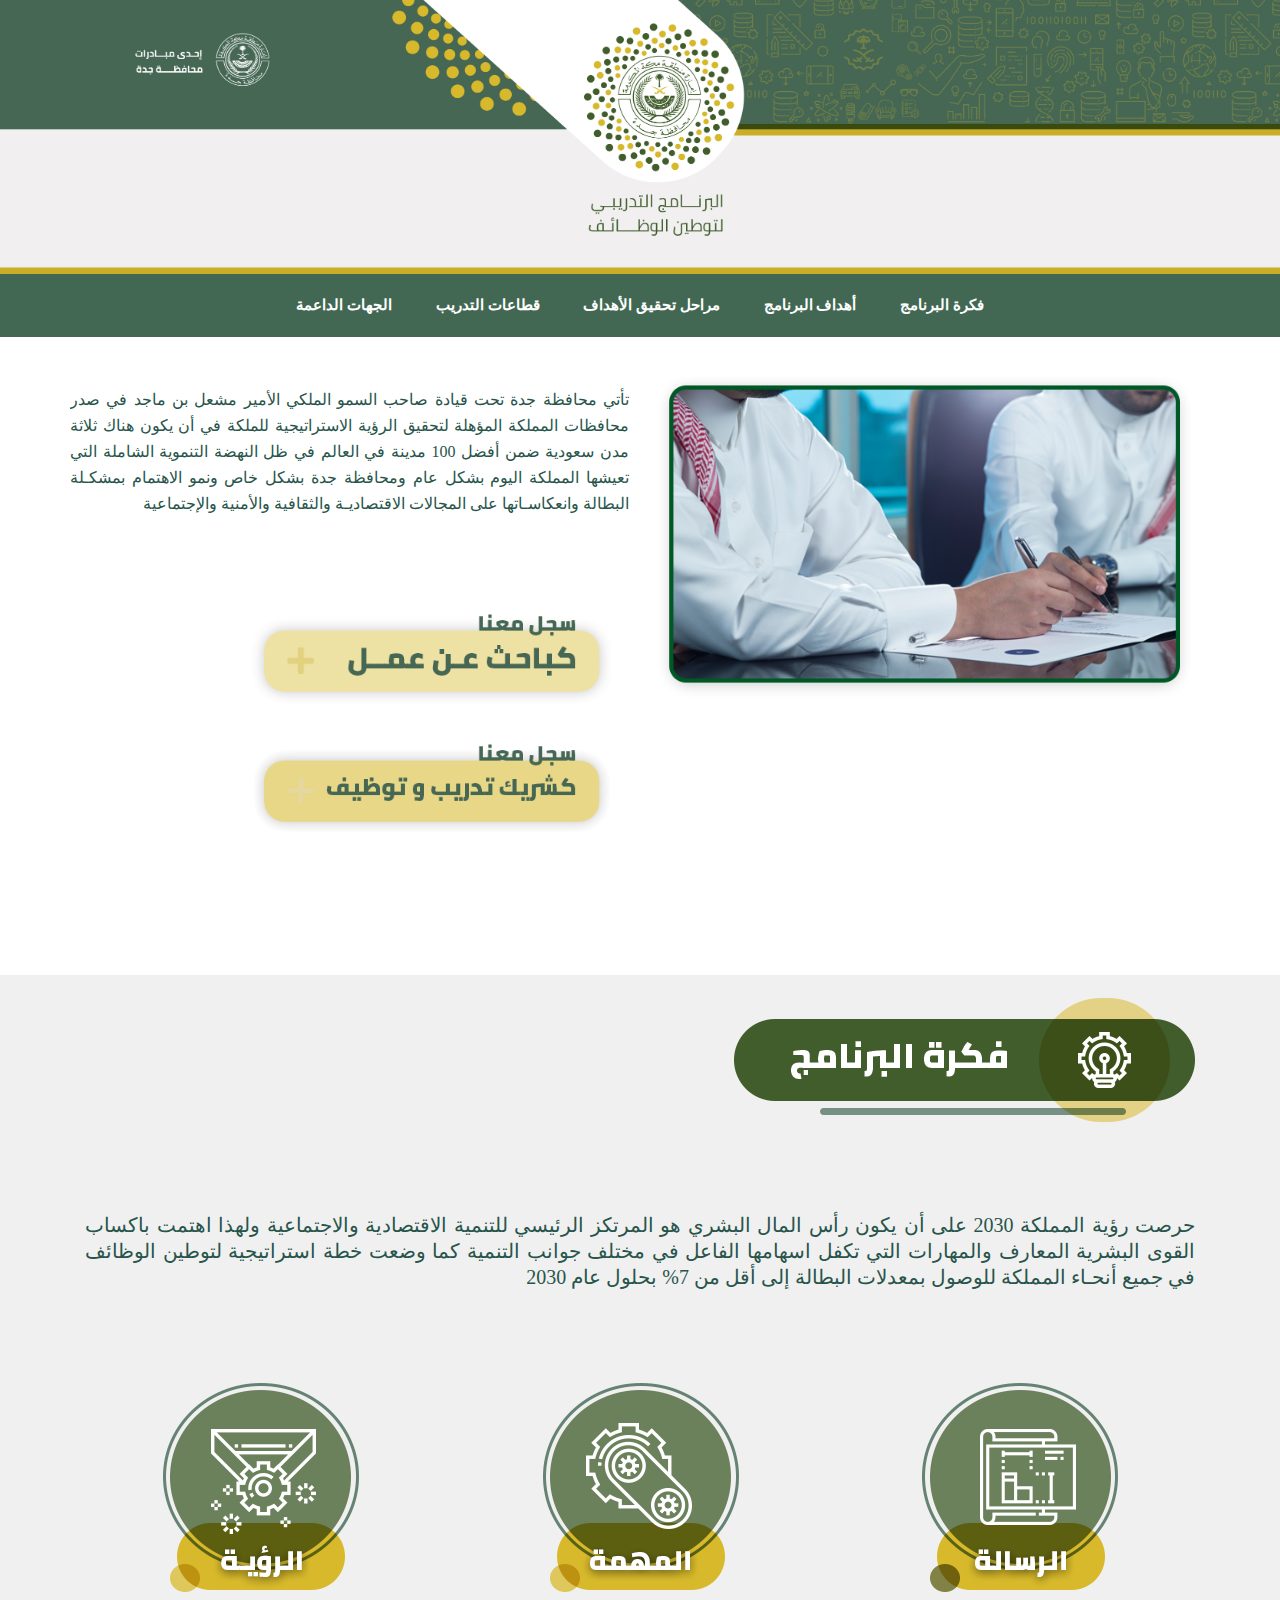
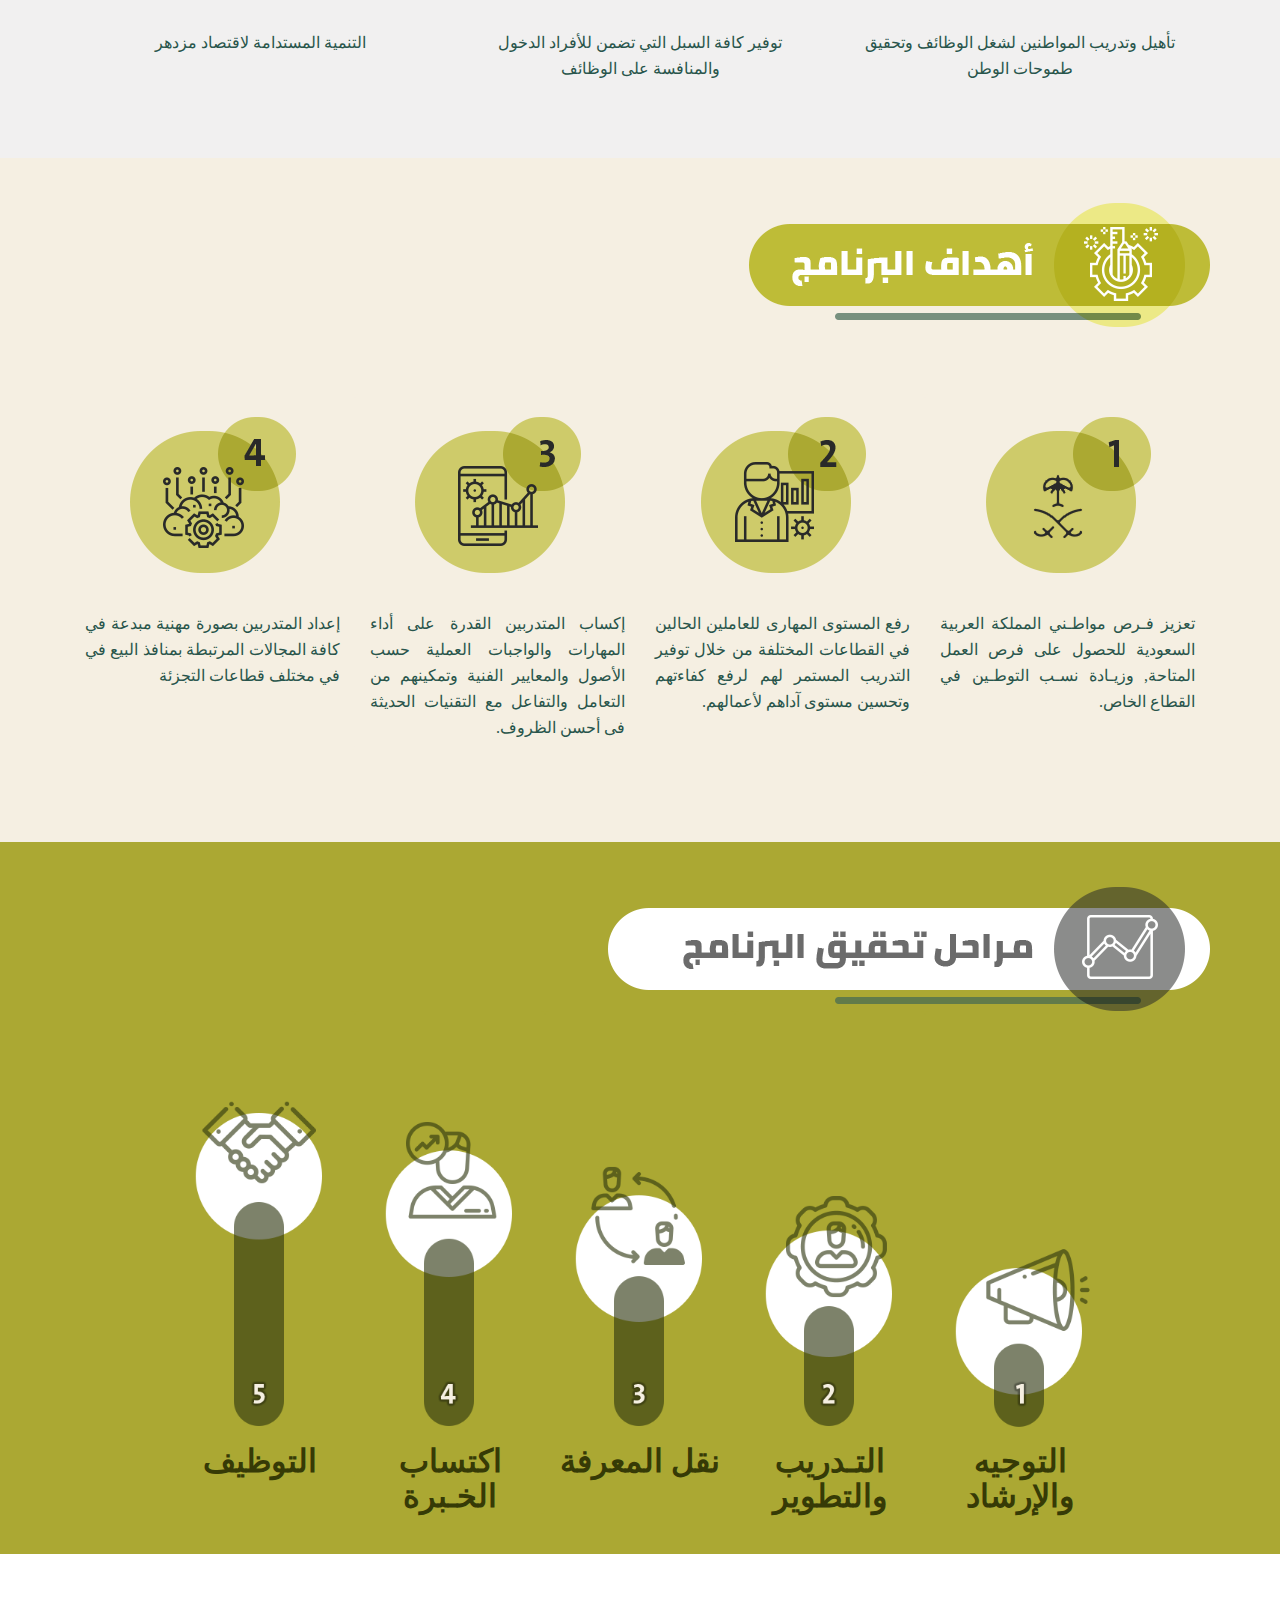
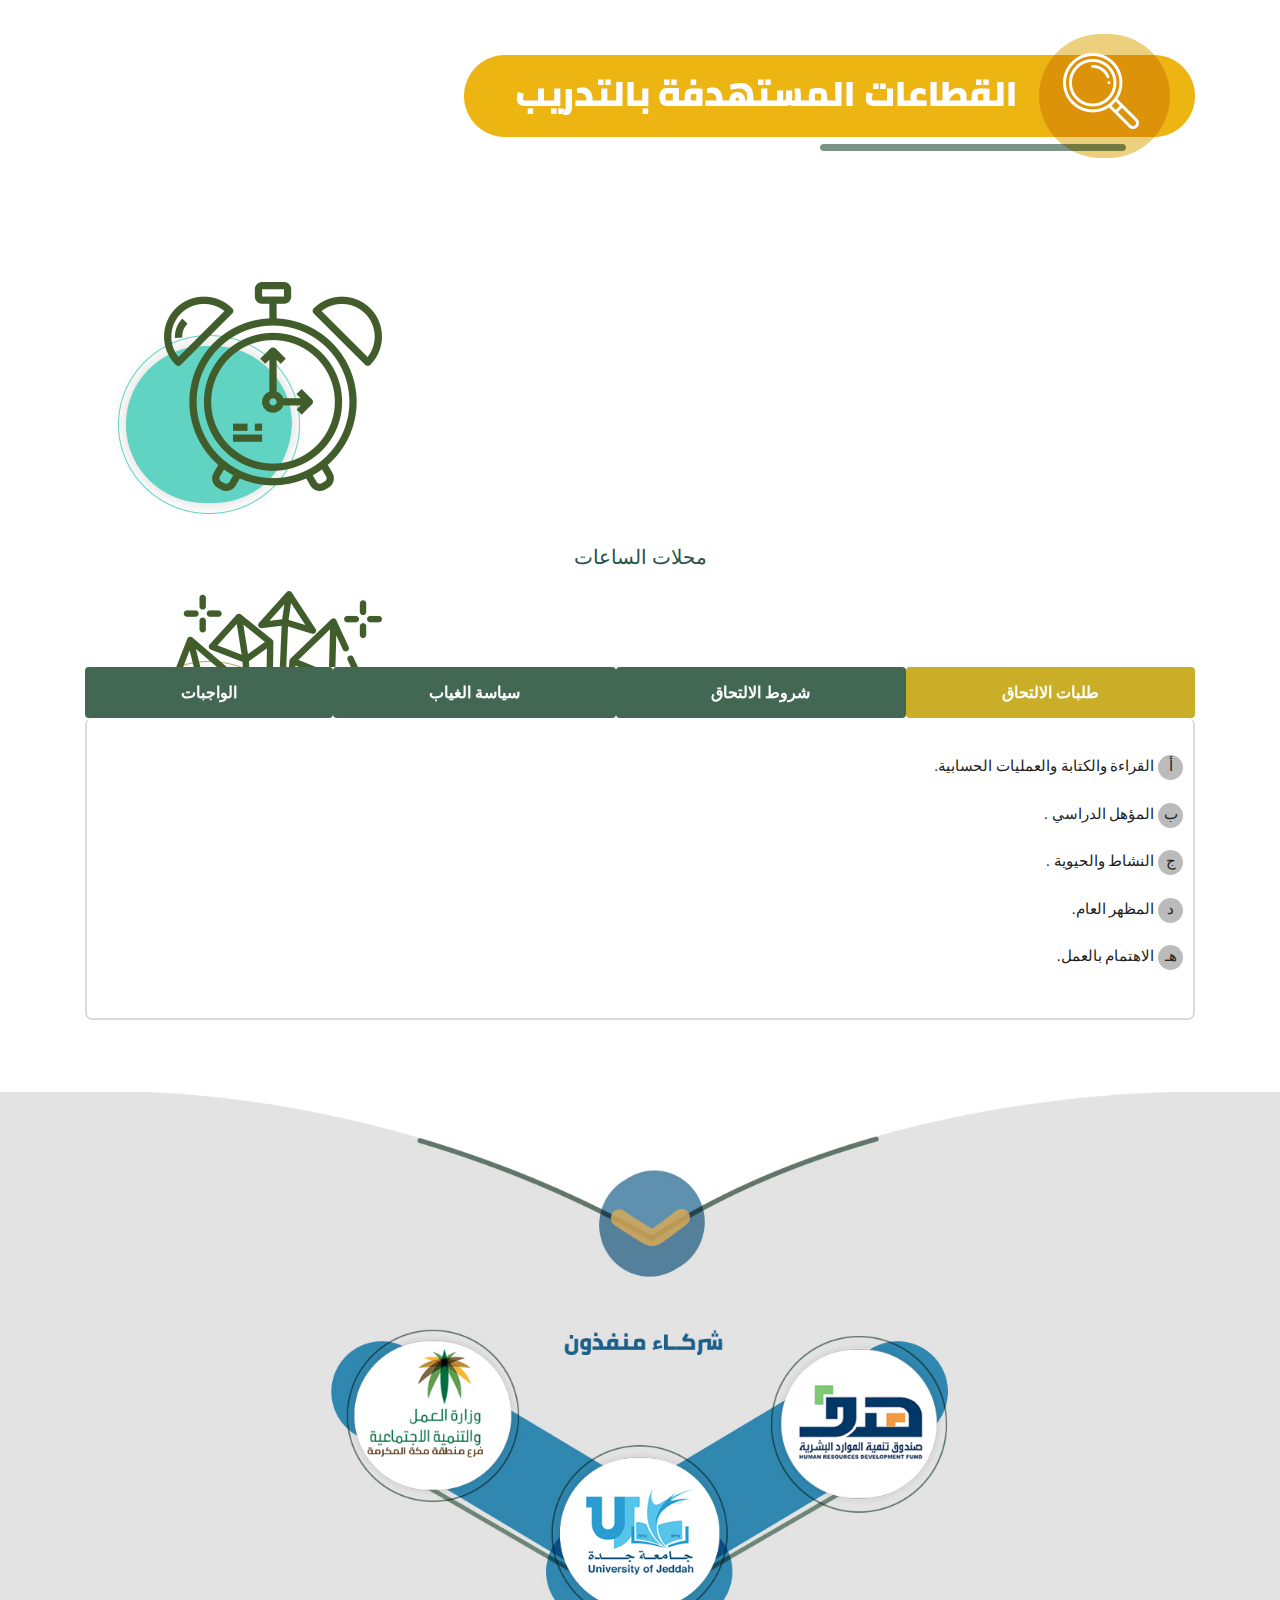
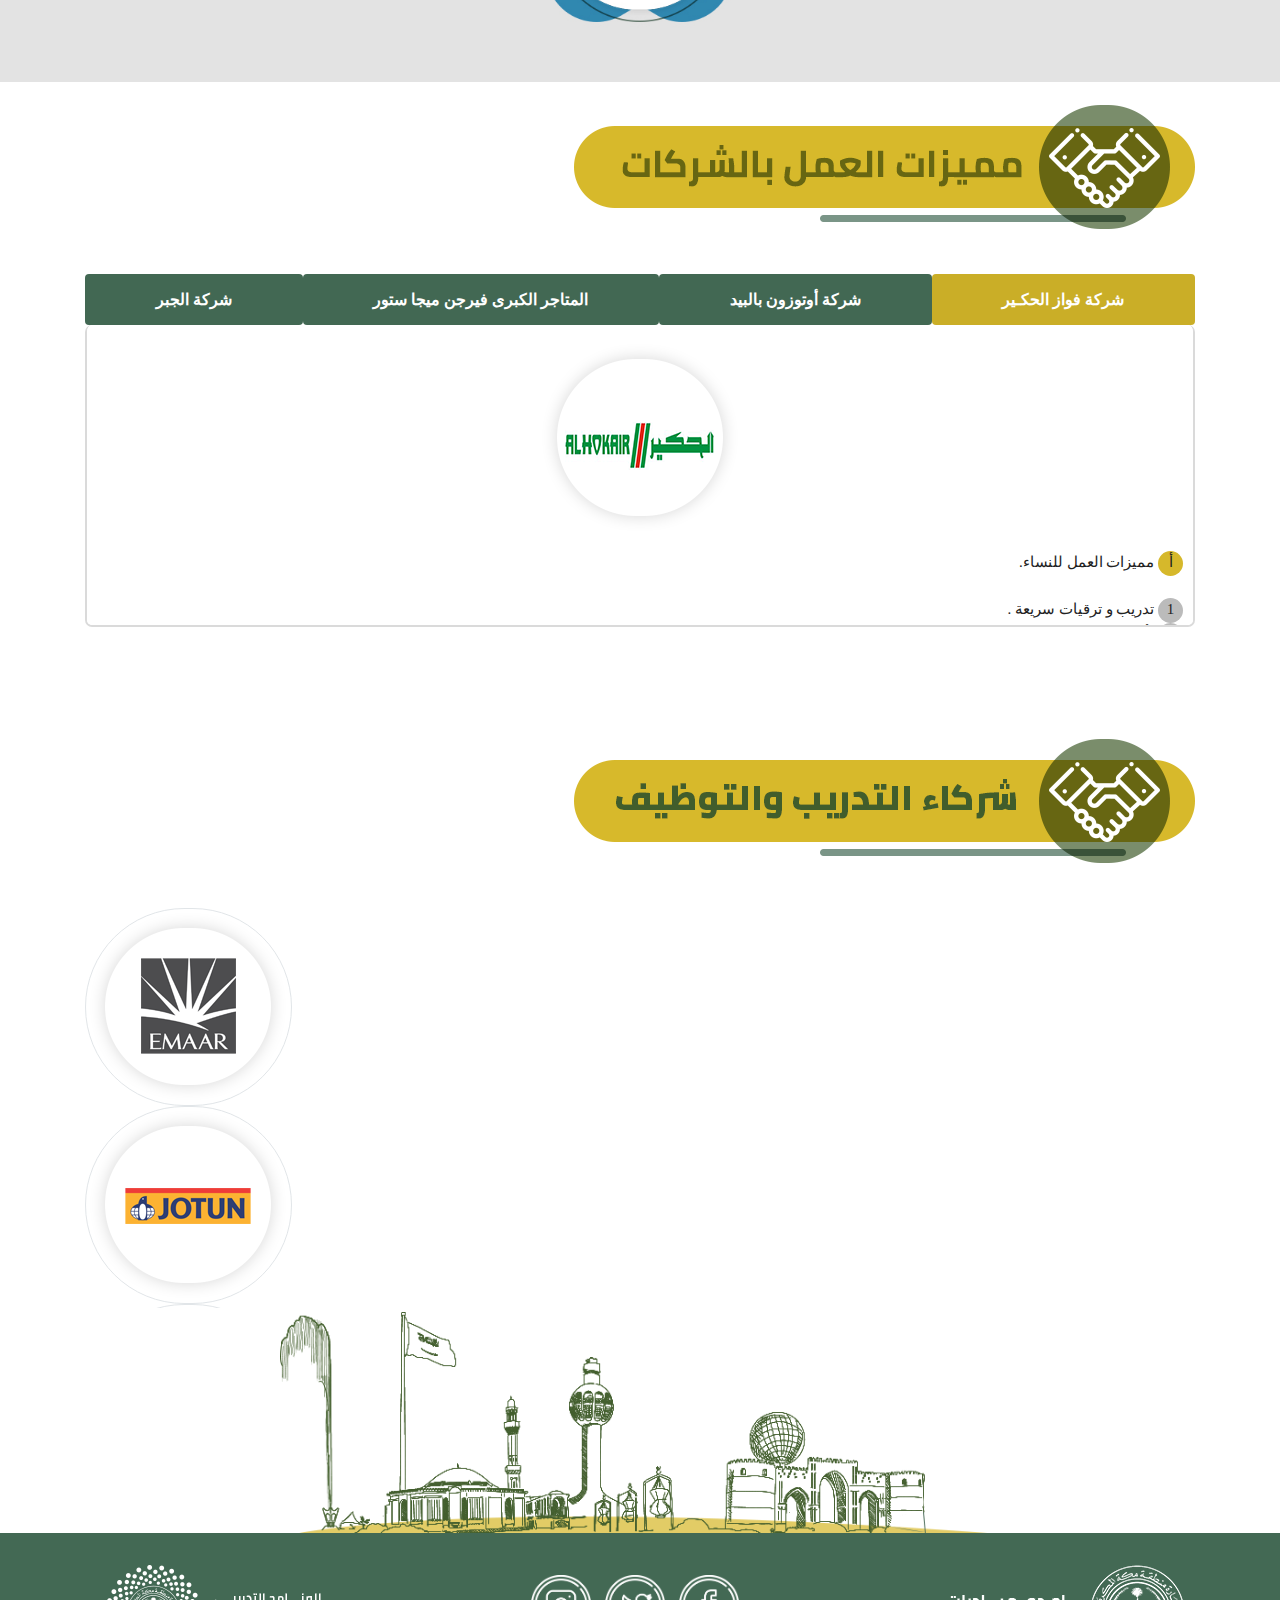
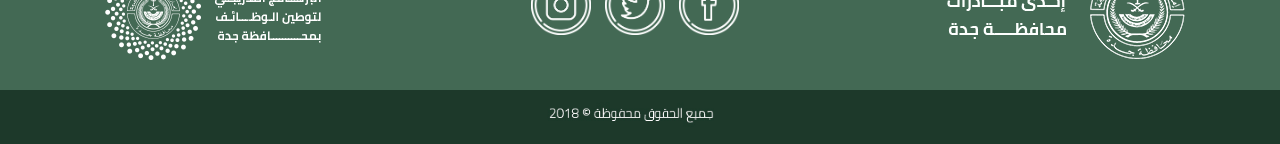
==== commit fd13e3cb: "addco" ====
--- a/index.html
+++ b/index.html
@@ -808,8 +808,144 @@
 
 
     </section>
-
-
+<br>
+    <section data-rv-view="15 " style="background-color: #ffffff; margin-bottom: 50px;" id="" class="Images mbr-section mbr-section--no-padding ">
+            <div class="container">
+                    <img src="assets/images/Jopcom.png" class="img-fluid"><br><br>
+                <ul class="nav nav-pills nav-justified">
+                    <li><a class="btn btn-active" style="letter-spacing: 0px;font-size: 16px;" id="ad1">شركة فواز الحكـير</a></li>
+                    <li><a class="btn" style="letter-spacing: 0px;font-size: 16px;" id="ad2">شركة أوتوزون بالبيد</a></li>
+                    <li><a class="btn" style="letter-spacing: 0px;font-size: 16px;" id="ad3">المتاجر الكبرى فيرجن ميجا ستور</a></li>
+                    <li><a class="btn" style="letter-spacing: 0px;font-size: 16px;" id="ad4">شركة الجبر</a></li>
+                </ul>
+    
+                <div style="margin-top: 0px; text-align: justify;border:2px solid #dadada;border-radius:7px;border-top: 0px; overflow:scroll; ">
+                    <div style="background: #ffffff; height: 300px;  padding: 15px 10px;" class="" id="adparagraph1">
+    
+    <img style="padding-bottom: 1em; margin: auto; " src="assets/images/hakair.png" class="img-fluid ">
+                        <span class="dot2">أ</span > <span>مميزات العمل للنساء.
+                        </span><br><br>
+                        <span class="dot"> 1</span > <span>تدريب و ترقيات سريعة .
+                        </span><br>
+                        <span class="dot"> 2</span > <span>تأمين طبي .
+                        </span><br>
+                        <span class="dot"> 3</span > <span>فترة واحدة.
+                        </span><br>
+                        <span class="dot"> 4</span > <span>توفير مواصلات.
+                        </span><br>
+                        <span class="dot"> 5</span > <span>العمل في المركز التجاري الذي تختاره.
+                        </span><br>
+                        <span class="dot"> 6</span > <span>عمولات شهرية إضافية.
+                        </span><br>
+                        <span class="dot"> 7</span > <span>الرواتب تبدأ من ٣٣٥٠.
+                        </span><br>
+                        <span class="dot"> 8</span > <span>عدد ساعات العمل ٦ ساعات للنساء.
+                        </span><br>
+                        <span class="dot"> 9</span > <span>عدد ساعات العمل ٨ ساعات للرجال.
+                        </span><br><br>
+    
+                    </div>
+                    <div style="background: #ffffff; height: 300px;  padding: 15px 10px;" class="active" id="adparagraph2">
+                        <img style="padding-bottom: 1em; margin: auto; " src="assets/images/autozone.png" class="img-fluid ">
+    
+                        <span class="dot2">أ</span > <span>مميزات العمل .
+                            </span><br><br>
+    
+                        <span class="dot"> 1</span > <span>الراتب ٥٠٠٠ ريال
+                                .
+                            </span><br>
+    
+                        <span class="dot"> 2</span > <span>تأمين طبي للموظف و عائلته .
+                            </span><br>
+    
+                        <span class="dot"> 3</span > <span>حوافز شهرية.
+                            </span><br>
+    
+                        <span class="dot"> 4</span > <span>تطوير وظيفي و تدريب مستمر.
+                            </span><br>
+                        <span class="dot"> 5</span > <span>بدل سياحة سنوي حسب سياسة الشركة.
+                            </span><br>
+                        <span class="dot"> 6</span > <span>يومين راحة في الأسبوع.
+                            </span><br>
+                        <span class="dot"> 7</span > <span> بالنسبة للسيدات فترة واحدة.
+                            </span><br>
+                        <span class="dot"> 8</span > <span>للرجال فترتين
+                                .
+                            </span><br><br>
+                        <span class="dot2"> ب</span > <span>شركة بالبيد لقطع الغيار.
+                            </span><br><br>
+                        <span class="dot">1</span > <span>الراتب ٥٤٠٠ ريال
+                                .
+                            </span><br>
+                        <span class="dot">2</span > <span>تأمين طبي للموظف و عائلته.
+                            </span><br>
+                        <span class="dot"> 3</span > <span>حوافز شهرية.
+                            </span><br>
+                        <span class="dot"> 4</span > <span>تطوير وظيفي و تدريب مستمر.
+                            </span><br>
+                        <span class="dot"> 5</span > <span>بدل سياحة سنوي حسب سياسة الشركة.
+                            </span><br>
+                        <span class="dot"> 6</span > <span>يومين راحة في الأسبوع.
+                            </span><br>
+                        <span class="dot"> 7</span > <span>فترة عمل واحدة يوميا للسيدات.
+                            </span><br>
+                        <span class="dot"> 8</span > <span>فترتين عمل يوميا للرجال.
+                            </span><br><br>
+    
+                    </div>
+                    <div style="background: #ffffff; height: 300px;  padding: 15px 10px;" class="active" id="adparagraph3">
+                        <img style="padding-bottom: 1em; margin: auto; " src="assets/images/megastore.png" class="img-fluid ">
+    
+                        <span class="dot2">أ</span > <span>مميزات العمل .
+                                </span><br><br>
+                        <span class="dot"> 1</span > <span>الراتب يبدأ من ٤٦٠٠ ريال .
+                                </span><br>
+                        <span class="dot"> 2</span > <span>تأمين طبي للموظف و عائلته .
+                                </span><br>
+                        <span class="dot"> 3</span > <span>فترة واحدة.
+                                </span><br>
+                        <span class="dot"> 4</span > <span>تطوير وظيفي و تدريب مستمر.
+                                </span><br>
+                        <span class="dot"> 5</span > <span>يومين راحة في الأسبوع.
+                                </span><br>
+                        <span class="dot"> 6</span > <span>فترة عمل واحدة يوميا.
+                                </span><br>
+                        <span class="dot"> 7</span > <span>  خصومات على بعض الأندية الرياضية للموظفين.
+                                </span><br><br>
+    
+    
+                    </div>
+                    <div style="background: #ffffff; height: 300px;  padding: 15px 10px;" class="active" id="adparagraph4">
+                        <img style="padding-bottom: 1em; margin: auto; " src="assets/images/kiacom.png" class="img-fluid ">
+    
+                        <span class="dot2">أ</span > <span>مميزات العمل .
+                                    </span><br><br>
+                        <span class="dot"> 1</span > <span>الراتب : ٣٨٠٠ - ٤٥٠٠ (التخصص/الخبرة)
+                                        .
+                                    </span><br>
+                        <span class="dot"> 2</span > <span>بدل سكن .
+                                    </span><br>
+                        <span class="dot"> 3</span > <span>بدل مواصلات.
+                                    </span><br>
+                        <span class="dot"> 4</span > <span>تامين صحي.
+                                    </span><br>
+                        <span class="dot"> 5</span > <span>حوافز عند تحقيق المستهدف من المبيعات.
+                                    </span><br><br>
+    
+    
+    
+                    </div>
+    
+    
+    
+    
+    
+    
+                </div>
+            </div>
+    
+        </section>
+        <br>
 
 
 
@@ -826,138 +962,8 @@
         <br>
     </section>
     <br>
-    <section data-rv-view="15 " style="background-color: #ffffff; margin-bottom: 50px;" id="" class="Images mbr-section mbr-section--no-padding ">
-        <div class="container">
-            <ul class="nav nav-pills nav-justified">
-                <li><a class="btn btn-active" style="letter-spacing: 0px;font-size: 16px;" id="ad1">شركة فواز الحكـير</a></li>
-                <li><a class="btn" style="letter-spacing: 0px;font-size: 16px;" id="ad2">شركة أوتوزون بالبيد</a></li>
-                <li><a class="btn" style="letter-spacing: 0px;font-size: 16px;" id="ad3">المتاجر الكبرى فيرجن ميجا ستور</a></li>
-                <li><a class="btn" style="letter-spacing: 0px;font-size: 16px;" id="ad4">شركة الجبر</a></li>
-            </ul>
-
-            <div style="margin-top: 0px; text-align: justify;border:2px solid #dadada;border-radius:7px;border-top: 0px; overflow:scroll; ">
-                <div style="background: #ffffff; height: 300px;  padding: 15px 10px;" class="" id="adparagraph1">
-
-                    <span class="dot2">أ</span > <span>مميزات العمل للنساء.
-                    </span><br><br>
-                    <span class="dot"> 1</span > <span>تدريب و ترقيات سريعة .
-                    </span><br>
-                    <span class="dot"> 2</span > <span>تأمين طبي .
-                    </span><br>
-                    <span class="dot"> 3</span > <span>فترة واحدة.
-                    </span><br>
-                    <span class="dot"> 4</span > <span>توفير مواصلات.
-                    </span><br>
-                    <span class="dot"> 5</span > <span>العمل في المركز التجاري الذي تختاره.
-                    </span><br>
-                    <span class="dot"> 6</span > <span>عمولات شهرية إضافية.
-                    </span><br>
-                    <span class="dot"> 7</span > <span>الرواتب تبدأ من ٣٣٥٠.
-                    </span><br>
-                    <span class="dot"> 8</span > <span>عدد ساعات العمل ٦ ساعات للنساء.
-                    </span><br>
-                    <span class="dot"> 9</span > <span>عدد ساعات العمل ٨ ساعات للرجال.
-                    </span><br><br>
-
-                </div>
-                <div style="background: #ffffff; height: 300px;  padding: 15px 10px;" class="active" id="adparagraph2">
-
-                    <span class="dot2">أ</span > <span>مميزات العمل .
-                        </span><br><br>
-
-                    <span class="dot"> 1</span > <span>الراتب ٥٠٠٠ ريال
-                            .
-                        </span><br>
-
-                    <span class="dot"> 2</span > <span>تأمين طبي للموظف و عائلته .
-                        </span><br>
-
-                    <span class="dot"> 3</span > <span>حوافز شهرية.
-                        </span><br>
-
-                    <span class="dot"> 4</span > <span>تطوير وظيفي و تدريب مستمر.
-                        </span><br>
-                    <span class="dot"> 5</span > <span>بدل سياحة سنوي حسب سياسة الشركة.
-                        </span><br>
-                    <span class="dot"> 6</span > <span>يومين راحة في الأسبوع.
-                        </span><br>
-                    <span class="dot"> 7</span > <span> بالنسبة للسيدات فترة واحدة.
-                        </span><br>
-                    <span class="dot"> 8</span > <span>للرجال فترتين
-                            .
-                        </span><br><br>
-                    <span class="dot2"> ب</span > <span>شركة بالبيد لقطع الغيار.
-                        </span><br><br>
-                    <span class="dot2">1</span > <span>الراتب ٥٤٠٠ ريال
-                            .
-                        </span><br>
-                    <span class="dot2">2</span > <span>تأمين طبي للموظف و عائلته.
-                        </span><br>
-                    <span class="dot2"> 3</span > <span>حوافز شهرية.
-                        </span><br>
-                    <span class="dot2"> 4</span > <span>تطوير وظيفي و تدريب مستمر.
-                        </span><br>
-                    <span class="dot2"> 5</span > <span>بدل سياحة سنوي حسب سياسة الشركة.
-                        </span><br>
-                    <span class="dot2"> 6</span > <span>يومين راحة في الأسبوع.
-                        </span><br>
-                    <span class="dot2"> 7</span > <span>فترة عمل واحدة يوميا للسيدات.
-                        </span><br>
-                    <span class="dot2"> 8</span > <span>فترتين عمل يوميا للرجال.
-                        </span><br><br>
-
-                </div>
-                <div style="background: #ffffff; height: 300px;  padding: 15px 10px;" class="active" id="adparagraph3">
-
-                    <span class="dot2">أ</span > <span>مميزات العمل .
-                            </span><br><br>
-                    <span class="dot"> 1</span > <span>الراتب يبدأ من ٤٦٠٠ ريال .
-                            </span><br>
-                    <span class="dot"> 2</span > <span>تأمين طبي للموظف و عائلته .
-                            </span><br>
-                    <span class="dot"> 3</span > <span>فترة واحدة.
-                            </span><br>
-                    <span class="dot"> 4</span > <span>تطوير وظيفي و تدريب مستمر.
-                            </span><br>
-                    <span class="dot"> 5</span > <span>يومين راحة في الأسبوع.
-                            </span><br>
-                    <span class="dot"> 6</span > <span>فترة عمل واحدة يوميا.
-                            </span><br>
-                    <span class="dot"> 7</span > <span>  خصومات على بعض الأندية الرياضية للموظفين.
-                            </span><br><br>
-
-
-                </div>
-                <div style="background: #ffffff; height: 300px;  padding: 15px 10px;" class="active" id="adparagraph4">
-
-                    <span class="dot2">أ</span > <span>مميزات العمل .
-                                </span><br><br>
-                    <span class="dot"> 1</span > <span>الراتب : ٣٨٠٠ - ٤٥٠٠ (التخصص/الخبرة)
-                                    .
-                                </span><br>
-                    <span class="dot"> 2</span > <span>بدل سكن .
-                                </span><br>
-                    <span class="dot"> 3</span > <span>بدل مواصلات.
-                                </span><br>
-                    <span class="dot"> 4</span > <span>تامين صحي.
-                                </span><br>
-                    <span class="dot"> 5</span > <span>حوافز عند تحقيق المستهدف من المبيعات.
-                                </span><br><br>
-
-
-
-                </div>
-
-
-
-
-
-
-            </div>
-        </div>
-
-    </section>
-    <br>
+     
+   
 
     <section data-rv-view="15 " style="background-color: #fff; " id="majalat " class="Images mbr-section mbr-section--no-padding ">
         <div id="l5" style="background-color: #fff; ">
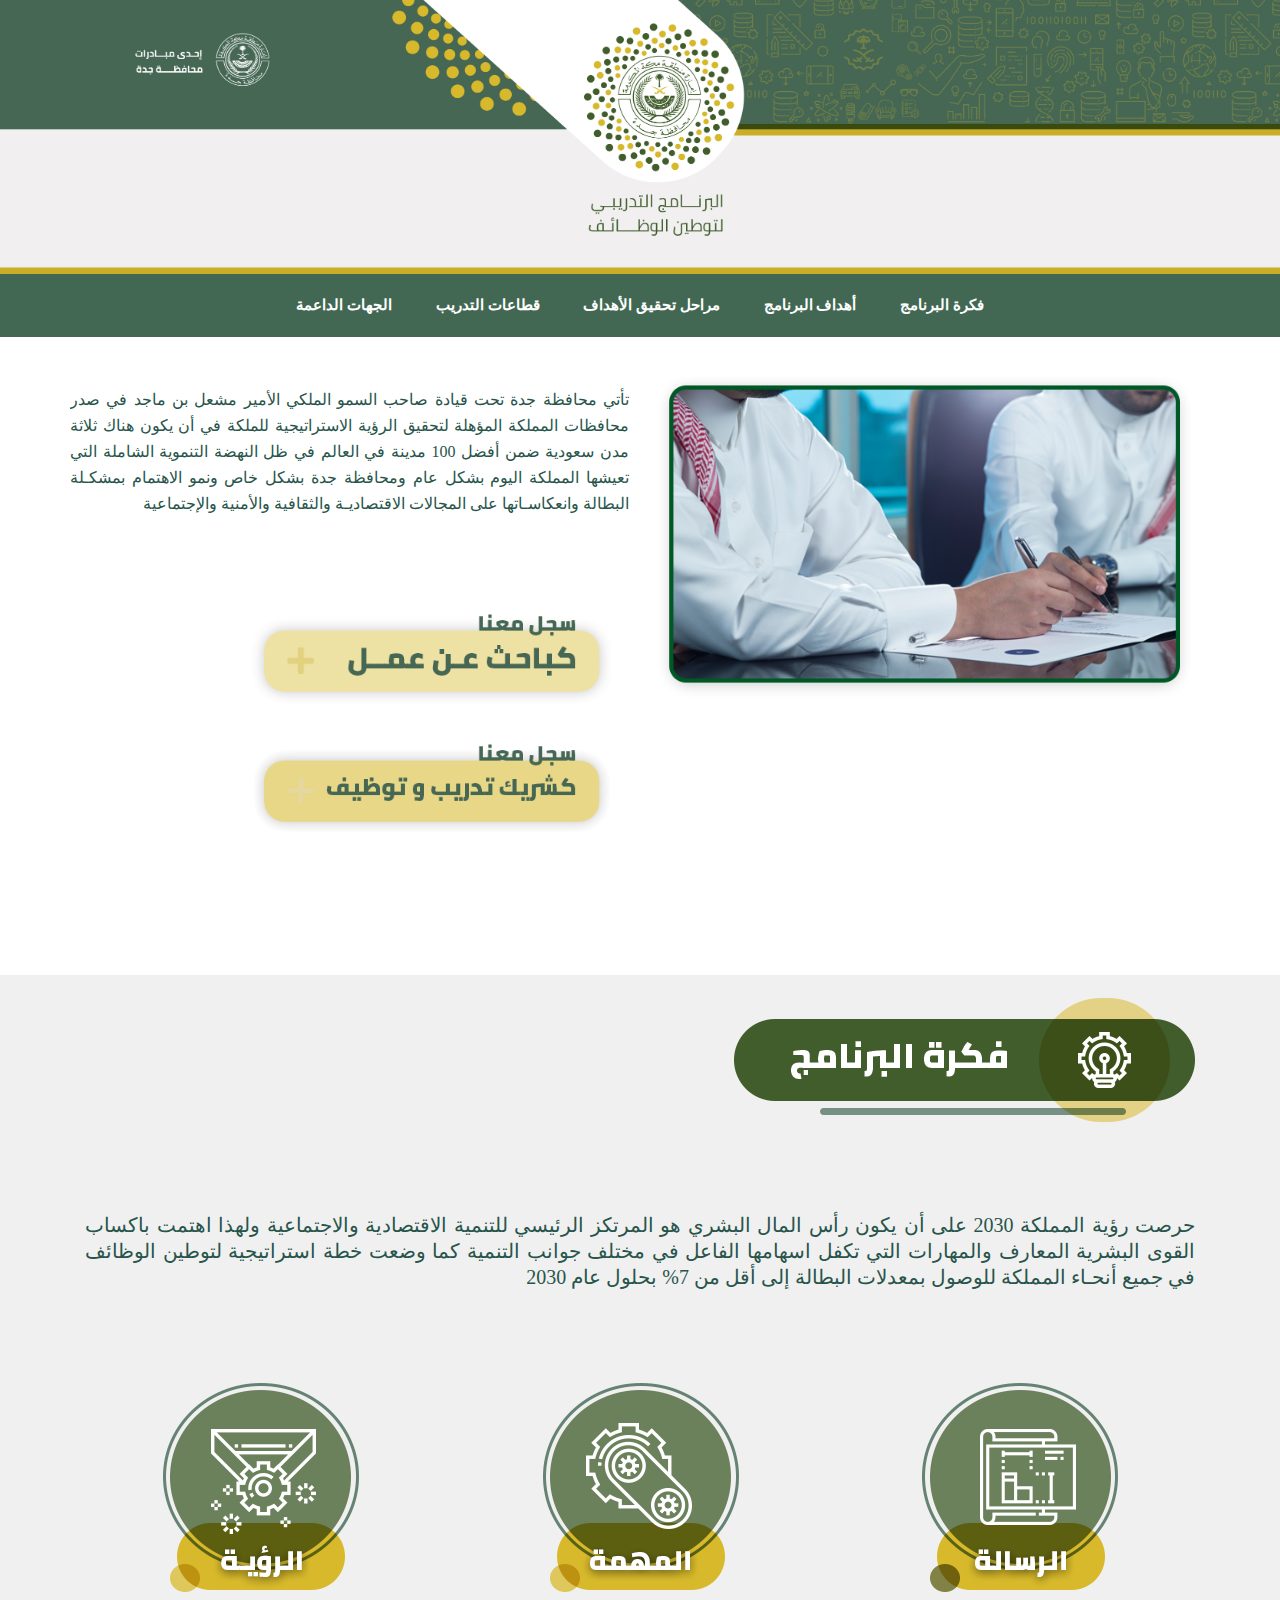
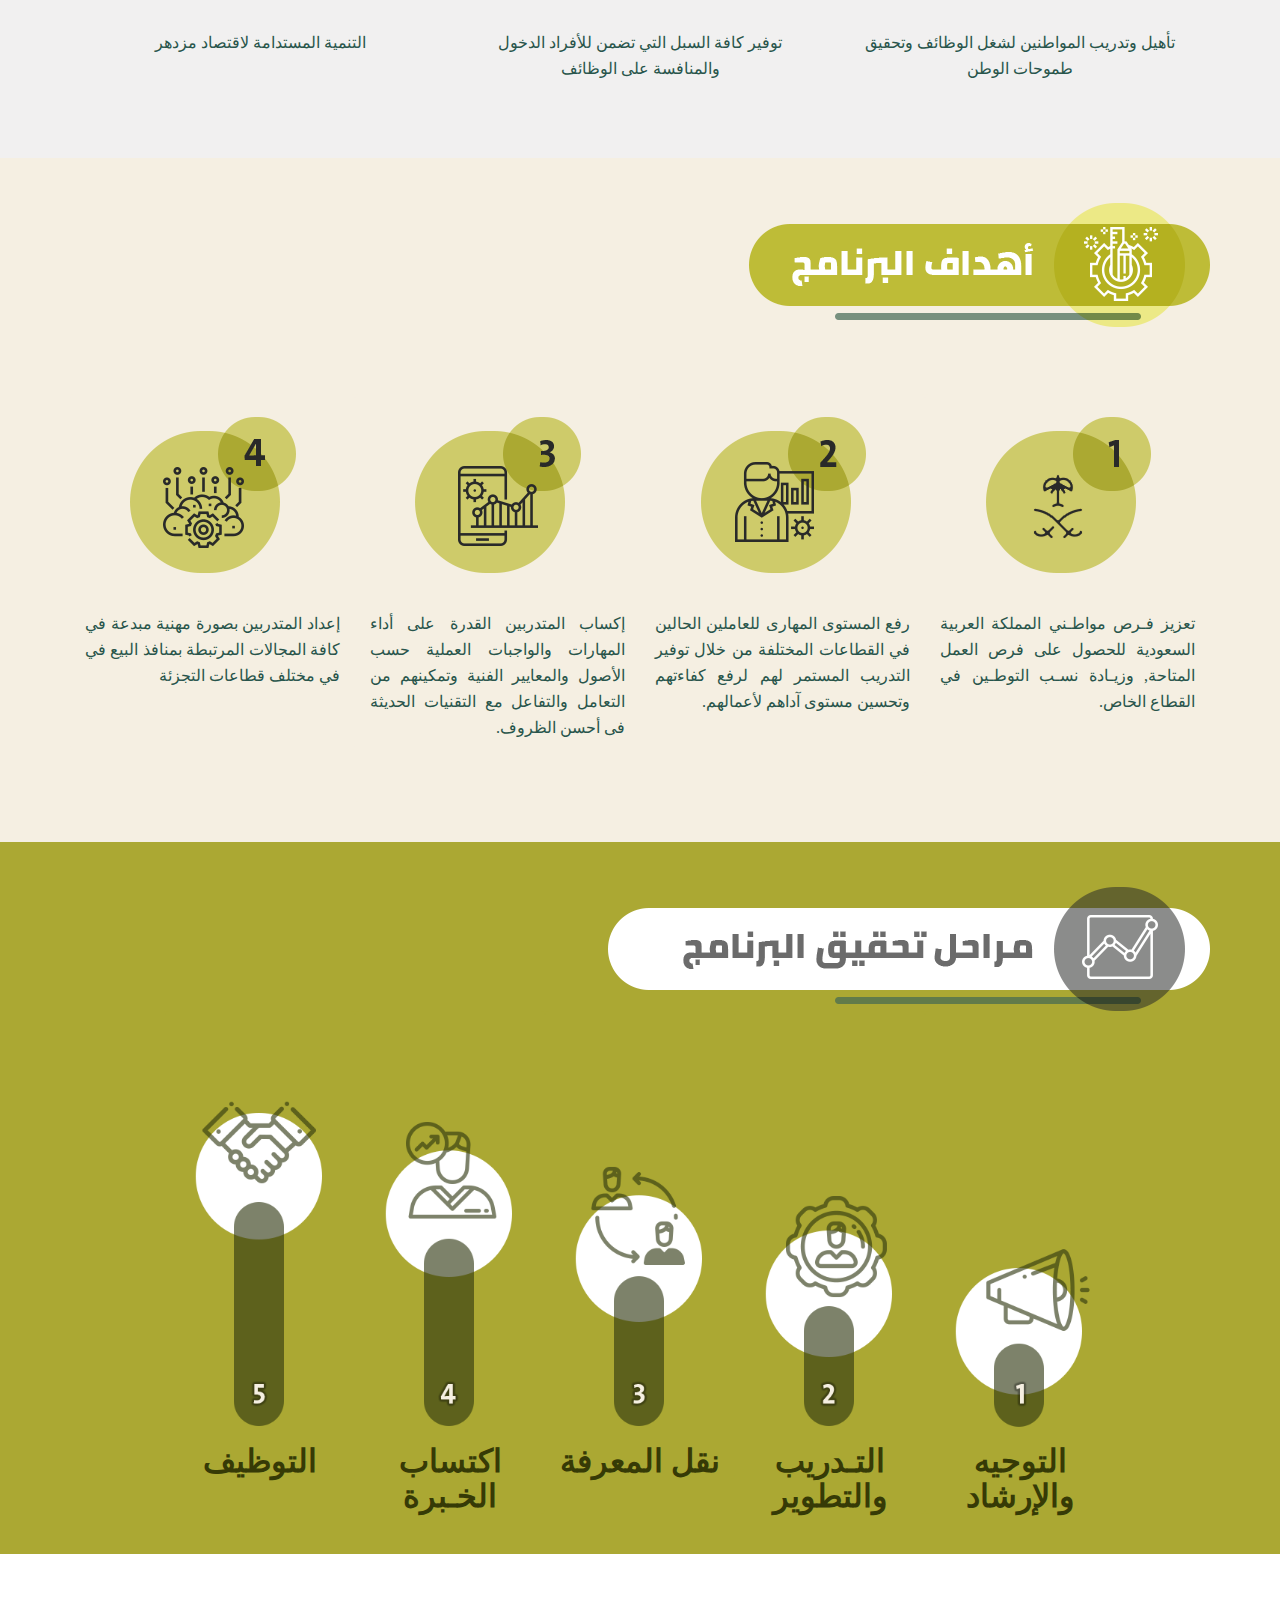
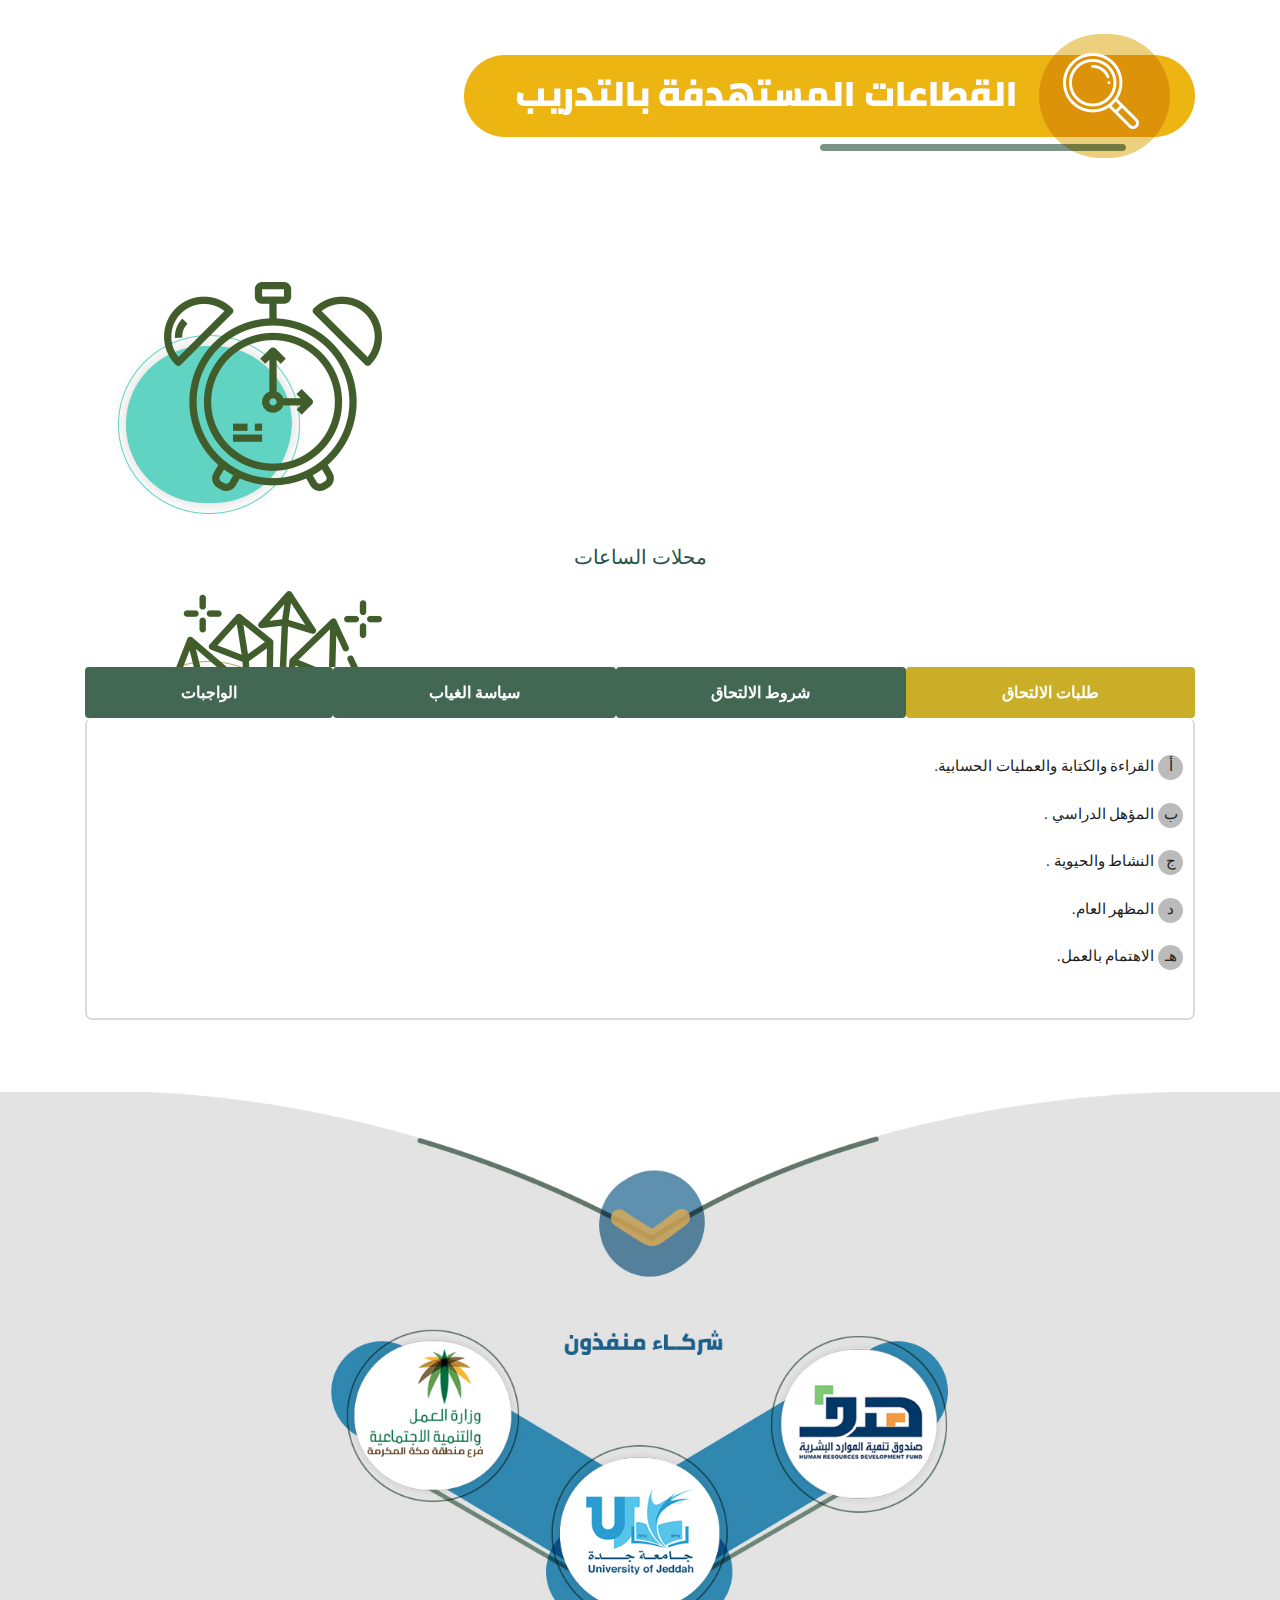
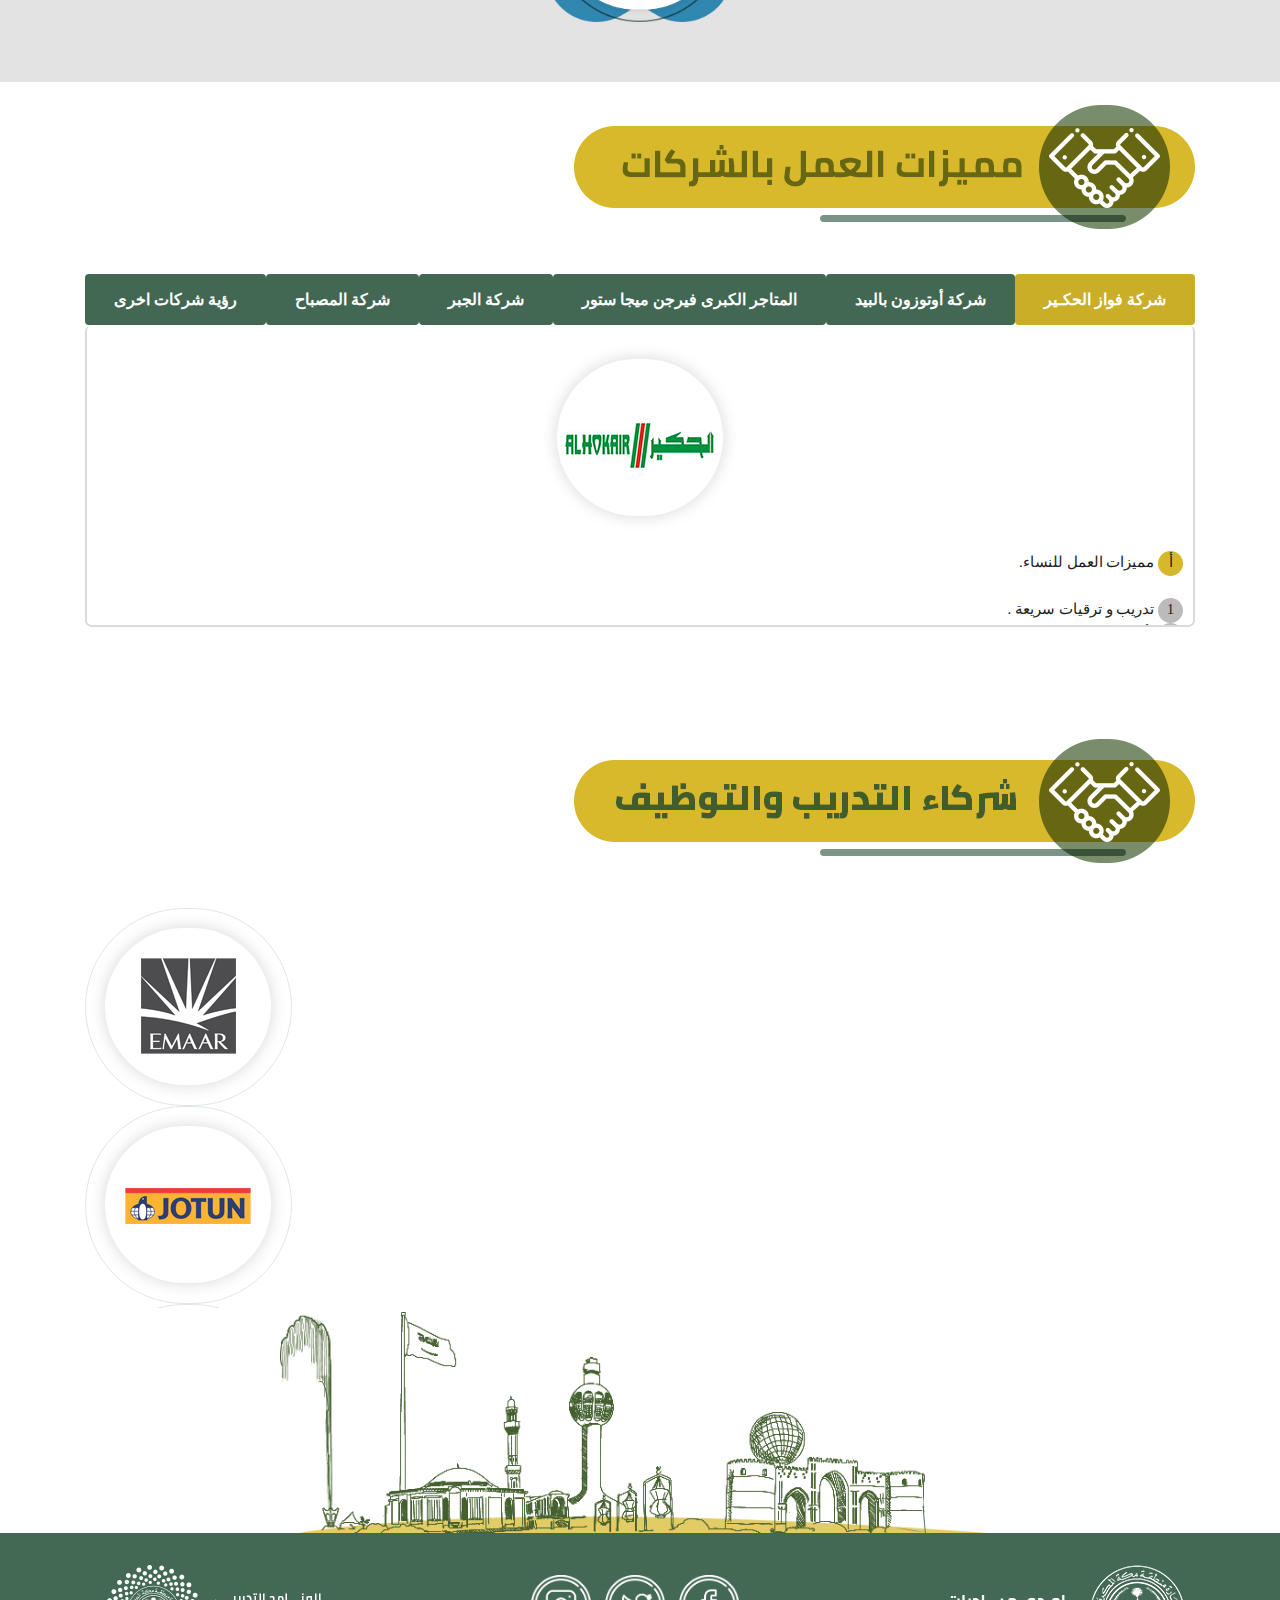
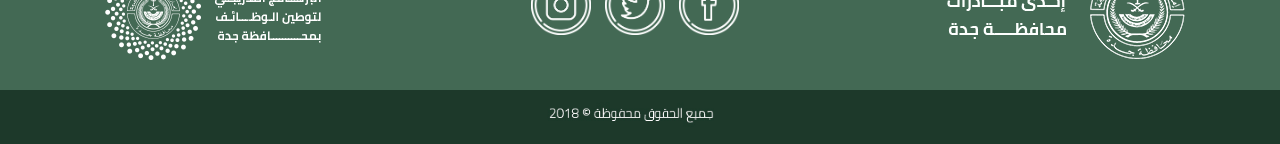
==== commit 0de2a9db: "changes" ====
--- a/index.html
+++ b/index.html
@@ -797,7 +797,7 @@
 
 
 
-    <section data-rv-view="15 " style="background-color: #e3e3e3; margin-bottom: 0px;" id="majalat " class="Images mbr-section mbr-section--no-padding ">
+    <section data-rv-view="15 " style="background-color: #e3e3e3; margin-bottom: 0px;" id="" class="Images mbr-section mbr-section--no-padding">
         <div id="l5" style="background-color: #e3e3e3; " class="  ">
             <div>
 
@@ -809,7 +809,10 @@
 
     </section>
 <br>
-    <section data-rv-view="15 " style="background-color: #ffffff; margin-bottom: 50px;" id="" class="Images mbr-section mbr-section--no-padding ">
+
+
+
+    <section data-rv-view="15 " style="background-color: #ffffff; margin-bottom: 50px;" id="firstList" class="Images mbr-section mbr-section--no-padding ">
             <div class="container">
                     <img src="assets/images/Jopcom.png" class="img-fluid"><br><br>
                 <ul class="nav nav-pills nav-justified">
@@ -817,6 +820,8 @@
                     <li><a class="btn" style="letter-spacing: 0px;font-size: 16px;" id="ad2">شركة أوتوزون بالبيد</a></li>
                     <li><a class="btn" style="letter-spacing: 0px;font-size: 16px;" id="ad3">المتاجر الكبرى فيرجن ميجا ستور</a></li>
                     <li><a class="btn" style="letter-spacing: 0px;font-size: 16px;" id="ad4">شركة الجبر</a></li>
+                    <li><a class="btn" style="letter-spacing: 0px;font-size: 16px;" id="ad5">شركة المصباح</a></li>
+                    <li><a class="btn" style="letter-spacing: 0px;font-size: 16px;" id="goToSecondList">رؤية شركات اخرى <ion-icon name="arrow-round-back"></ion-icon> </a></li>
                 </ul>
     
                 <div style="margin-top: 0px; text-align: justify;border:2px solid #dadada;border-radius:7px;border-top: 0px; overflow:scroll; ">
@@ -931,20 +936,167 @@
                                     </span><br>
                         <span class="dot"> 5</span > <span>حوافز عند تحقيق المستهدف من المبيعات.
                                     </span><br><br>
-    
-    
-    
-                    </div>
-    
-    
-    
-    
-    
-    
+                    </div>
+                    <div style="background: #ffffff; height: 300px;  padding: 15px 10px;" class="active" id="adparagraph5">
+                        <img style="padding-bottom: 1em; margin: auto; " src="assets/images/megastore.png" class="img-fluid ">
+    
+                        <span class="dot2">أ</span > <span>مميزات العمل .
+                                </span><br><br>
+                        <span class="dot"> 1</span > <span>الراتب يبدأ من ٤٦٠٠ ريال .
+                                </span><br>
+                        <span class="dot"> 2</span > <span>تأمين طبي للموظف و عائلته .
+                                </span><br>
+                        <span class="dot"> 3</span > <span>فترة واحدة.
+                                </span><br>
+                        <span class="dot"> 4</span > <span>تطوير وظيفي و تدريب مستمر.
+                                </span><br>
+                        <span class="dot"> 5</span > <span>يومين راحة في الأسبوع.
+                                </span><br>
+                        <span class="dot"> 6</span > <span>فترة عمل واحدة يوميا.
+                                </span><br>
+                        <span class="dot"> 7</span > <span>  خصومات على بعض الأندية الرياضية للموظفين.
+                                </span><br><br>
+    
+    
+                    </div>
                 </div>
             </div>
     
         </section>
+
+        <!--<section data-rv-view="15 " style="background-color: #ffffff; margin-bottom: 50px; display: none;" id="secondList" class="Images mbr-section mbr-section--no-padding ">
+            <div class="container">
+                    <img src="assets/images/Jopcom.png" class="img-fluid"><br><br>
+                <ul class="nav nav-pills nav-justified">
+                    <li><a class="btn btn-active" style="letter-spacing: 0px;font-size: 16px;" id="ad21">شركة المصباح</a></li>
+                    <li><a class="btn" style="letter-spacing: 0px;font-size: 16px;" id="ad22">شركة منش </a></li>
+                    <li><a class="btn" style="letter-spacing: 0px;font-size: 16px;" id="ad23">المتاجر الكبرى فيرجن ميجا ستور</a></li>
+                    <li><a class="btn" style="letter-spacing: 0px;font-size: 16px;" id="ad24">شركة الجبر</a></li>
+                    <li><a class="btn" style="letter-spacing: 0px;font-size: 16px;" id="goToFirstList">رؤية شركات اخرى <ion-icon name="arrow-round-back"></ion-icon> </a></li>
+                </ul>
+    
+                <div style="margin-top: 0px; text-align: justify;border:2px solid #dadada;border-radius:7px;border-top: 0px; overflow:scroll; ">
+                    <div style="background: #ffffff; height: 300px;  padding: 15px 10px;" class="" id="ad2paragraph1">
+    
+    <img style="padding-bottom: 1em; margin: auto; " src="assets/images/hakair.png" class="img-fluid ">
+                        <span class="dot2">أ</span > <span>مميزات العمل للنساء.
+                        </span><br><br>
+                        <span class="dot"> 1</span > <span>تدريب و ترقيات سريعة .
+                        </span><br>
+                        <span class="dot"> 2</span > <span>تأمين طبي .
+                        </span><br>
+                        <span class="dot"> 3</span > <span>فترة واحدة.
+                        </span><br>
+                        <span class="dot"> 4</span > <span>توفير مواصلات.
+                        </span><br>
+                        <span class="dot"> 5</span > <span>العمل في المركز التجاري الذي تختاره.
+                        </span><br>
+                        <span class="dot"> 6</span > <span>عمولات شهرية إضافية.
+                        </span><br>
+                        <span class="dot"> 7</span > <span>الرواتب تبدأ من ٣٣٥٠.
+                        </span><br>
+                        <span class="dot"> 8</span > <span>عدد ساعات العمل ٦ ساعات للنساء.
+                        </span><br>
+                        <span class="dot"> 9</span > <span>عدد ساعات العمل ٨ ساعات للرجال.
+                        </span><br><br>
+    
+                    </div>
+                    <div style="background: #ffffff; height: 300px;  padding: 15px 10px;" class="active" id="ad2paragraph2">
+                        <img style="padding-bottom: 1em; margin: auto; " src="assets/images/autozone.png" class="img-fluid ">
+    
+                        <span class="dot2">أ</span > <span>مميزات العمل .
+                            </span><br><br>
+    
+                        <span class="dot"> 1</span > <span>الراتب ٥٠٠٠ ريال
+                                .
+                            </span><br>
+    
+                        <span class="dot"> 2</span > <span>تأمين طبي للموظف و عائلته .
+                            </span><br>
+    
+                        <span class="dot"> 3</span > <span>حوافز شهرية.
+                            </span><br>
+    
+                        <span class="dot"> 4</span > <span>تطوير وظيفي و تدريب مستمر.
+                            </span><br>
+                        <span class="dot"> 5</span > <span>بدل سياحة سنوي حسب سياسة الشركة.
+                            </span><br>
+                        <span class="dot"> 6</span > <span>يومين راحة في الأسبوع.
+                            </span><br>
+                        <span class="dot"> 7</span > <span> بالنسبة للسيدات فترة واحدة.
+                            </span><br>
+                        <span class="dot"> 8</span > <span>للرجال فترتين
+                                .
+                            </span><br><br>
+                        <span class="dot2"> ب</span > <span>شركة بالبيد لقطع الغيار.
+                            </span><br><br>
+                        <span class="dot">1</span > <span>الراتب ٥٤٠٠ ريال
+                                .
+                            </span><br>
+                        <span class="dot">2</span > <span>تأمين طبي للموظف و عائلته.
+                            </span><br>
+                        <span class="dot"> 3</span > <span>حوافز شهرية.
+                            </span><br>
+                        <span class="dot"> 4</span > <span>تطوير وظيفي و تدريب مستمر.
+                            </span><br>
+                        <span class="dot"> 5</span > <span>بدل سياحة سنوي حسب سياسة الشركة.
+                            </span><br>
+                        <span class="dot"> 6</span > <span>يومين راحة في الأسبوع.
+                            </span><br>
+                        <span class="dot"> 7</span > <span>فترة عمل واحدة يوميا للسيدات.
+                            </span><br>
+                        <span class="dot"> 8</span > <span>فترتين عمل يوميا للرجال.
+                            </span><br><br>
+    
+                    </div>
+                    <div style="background: #ffffff; height: 300px;  padding: 15px 10px;" class="active" id="ad2paragraph3">
+                        <img style="padding-bottom: 1em; margin: auto; " src="assets/images/megastore.png" class="img-fluid ">
+    
+                        <span class="dot2">أ</span > <span>مميزات العمل .
+                                </span><br><br>
+                        <span class="dot"> 1</span > <span>الراتب يبدأ من ٤٦٠٠ ريال .
+                                </span><br>
+                        <span class="dot"> 2</span > <span>تأمين طبي للموظف و عائلته .
+                                </span><br>
+                        <span class="dot"> 3</span > <span>فترة واحدة.
+                                </span><br>
+                        <span class="dot"> 4</span > <span>تطوير وظيفي و تدريب مستمر.
+                                </span><br>
+                        <span class="dot"> 5</span > <span>يومين راحة في الأسبوع.
+                                </span><br>
+                        <span class="dot"> 6</span > <span>فترة عمل واحدة يوميا.
+                                </span><br>
+                        <span class="dot"> 7</span > <span>  خصومات على بعض الأندية الرياضية للموظفين.
+                                </span><br><br>
+    
+    
+                    </div>
+                    <div style="background: #ffffff; height: 300px;  padding: 15px 10px;" class="active" id="ad2paragraph4">
+                        <img style="padding-bottom: 1em; margin: auto; " src="assets/images/kiacom.png" class="img-fluid ">
+    
+                        <span class="dot2">أ</span > <span>مميزات العمل .
+                                    </span><br><br>
+                        <span class="dot"> 1</span > <span>الراتب : ٣٨٠٠ - ٤٥٠٠ (التخصص/الخبرة)
+                                        .
+                                    </span><br>
+                        <span class="dot"> 2</span > <span>بدل سكن .
+                                    </span><br>
+                        <span class="dot"> 3</span > <span>بدل مواصلات.
+                                    </span><br>
+                        <span class="dot"> 4</span > <span>تامين صحي.
+                                    </span><br>
+                        <span class="dot"> 5</span > <span>حوافز عند تحقيق المستهدف من المبيعات.
+                                    </span><br><br>
+
+                    </div>
+
+                </div>
+            </div>
+    
+        </section> -->
+
+        
+
         <br>
 
 
@@ -1154,10 +1306,12 @@
         document.getElementById("ad2").classList.add("btn-active");
         document.getElementById("ad3").classList.remove("btn-active");
         document.getElementById("ad4").classList.remove("btn-active");
+        document.getElementById("ad5").classList.remove("btn-active");
         document.getElementById("adparagraph1").classList.add("active");
         document.getElementById("adparagraph2").classList.remove("active");
         document.getElementById("adparagraph3").classList.add("active");
         document.getElementById("adparagraph4").classList.add("active");
+        document.getElementById("adparagraph5").classList.add("active");
     });
 
     document.getElementById("ad1").addEventListener("click", function() {
@@ -1165,10 +1319,12 @@
         document.getElementById("ad2").classList.remove("btn-active");
         document.getElementById("ad3").classList.remove("btn-active");
         document.getElementById("ad4").classList.remove("btn-active");
+        document.getElementById("ad5").classList.remove("btn-active");
         document.getElementById("adparagraph1").classList.remove("active");
         document.getElementById("adparagraph2").classList.add("active");
         document.getElementById("adparagraph3").classList.add("active");
         document.getElementById("adparagraph4").classList.add("active");
+        document.getElementById("adparagraph5").classList.add("active");
     });
 
     document.getElementById("ad3").addEventListener("click", function() {
@@ -1176,10 +1332,12 @@
         document.getElementById("ad2").classList.remove("btn-active");
         document.getElementById("ad3").classList.add("btn-active");
         document.getElementById("ad4").classList.remove("btn-active");
+        document.getElementById("ad5").classList.remove("btn-active");
         document.getElementById("adparagraph1").classList.add("active");
         document.getElementById("adparagraph2").classList.add("active");
         document.getElementById("adparagraph3").classList.remove("active");
         document.getElementById("adparagraph4").classList.add("active");
+        document.getElementById("adparagraph5").classList.add("active");
     });
 
     document.getElementById("ad4").addEventListener("click", function() {
@@ -1187,11 +1345,83 @@
         document.getElementById("ad2").classList.remove("btn-active");
         document.getElementById("ad3").classList.remove("btn-active");
         document.getElementById("ad4").classList.add("btn-active");
+        document.getElementById("ad5").classList.remove("btn-active");
         document.getElementById("adparagraph1").classList.add("active");
         document.getElementById("adparagraph2").classList.add("active");
         document.getElementById("adparagraph3").classList.add("active");
         document.getElementById("adparagraph4").classList.remove("active");
-    });
+        document.getElementById("adparagraph5").classList.add("active");
+    });
+
+    document.getElementById("ad5").addEventListener("click", function() {
+        document.getElementById("ad1").classList.remove("btn-active");
+        document.getElementById("ad2").classList.remove("btn-active");
+        document.getElementById("ad3").classList.remove("btn-active");
+        document.getElementById("ad4").classList.remove("btn-active");
+        document.getElementById("ad5").classList.add("btn-active");
+        document.getElementById("adparagraph1").classList.add("active");
+        document.getElementById("adparagraph2").classList.add("active");
+        document.getElementById("adparagraph3").classList.add("active");
+        document.getElementById("adparagraph4").classList.add("active");
+        document.getElementById("adparagraph5").classList.remove("active");
+    });
+</script>
+
+<script>
+    document.getElementById("ad22").addEventListener("click", function() {
+        document.getElementById("ad21").classList.remove("btn-active");
+        document.getElementById("ad22").classList.add("btn-active");
+        document.getElementById("ad23").classList.remove("btn-active");
+        document.getElementById("ad24").classList.remove("btn-active");
+        document.getElementById("ad2paragraph1").classList.add("active");
+        document.getElementById("ad2paragraph2").classList.remove("active");
+        document.getElementById("ad2paragraph3").classList.add("active");
+        document.getElementById("ad2paragraph4").classList.add("active");
+    });
+
+    document.getElementById("ad21").addEventListener("click", function() {
+        document.getElementById("ad21").classList.add("btn-active");
+        document.getElementById("ad22").classList.remove("btn-active");
+        document.getElementById("ad23").classList.remove("btn-active");
+        document.getElementById("ad24").classList.remove("btn-active");
+        document.getElementById("ad2paragraph1").classList.remove("active");
+        document.getElementById("ad2paragraph2").classList.add("active");
+        document.getElementById("ad2paragraph3").classList.add("active");
+        document.getElementById("ad2paragraph4").classList.add("active");
+    });
+
+    document.getElementById("ad23").addEventListener("click", function() {
+        document.getElementById("ad21").classList.remove("btn-active");
+        document.getElementById("ad22").classList.remove("btn-active");
+        document.getElementById("ad23").classList.add("btn-active");
+        document.getElementById("ad24").classList.remove("btn-active");
+        document.getElementById("ad2paragraph1").classList.add("active");
+        document.getElementById("ad2paragraph2").classList.add("active");
+        document.getElementById("ad2paragraph3").classList.remove("active");
+        document.getElementById("ad2paragraph4").classList.add("active");
+    });
+
+    document.getElementById("ad24").addEventListener("click", function() {
+        document.getElementById("ad21").classList.remove("btn-active");
+        document.getElementById("ad22").classList.remove("btn-active");
+        document.getElementById("ad23").classList.remove("btn-active");
+        document.getElementById("ad24").classList.add("btn-active");
+        document.getElementById("ad2paragraph1").classList.add("active");
+        document.getElementById("ad2paragraph2").classList.add("active");
+        document.getElementById("ad2paragraph3").classList.add("active");
+        document.getElementById("ad2paragraph4").classList.remove("active");
+    });
+</script>
+
+<script>
+   /* document.getElementById("goToSecondList").addEventListener("click", function() {
+        document.getElementById('firstList').style.display = 'none';
+        document.getElementById('secondList').style.display = 'block';
+    });
+    document.getElementById("goToFirstList").addEventListener("click", function() {
+        document.getElementById('firstList').style.display = 'block';
+        document.getElementById('secondList').style.display = 'none';
+    });*/
 </script>
 
 <script language="javascript" type="text/javascript">
@@ -1200,6 +1430,9 @@
     });
 </script>
 
+<script src="https://unpkg.com/ionicons@4.2.4/dist/ionicons.js"></script>
+
+
 
 
 
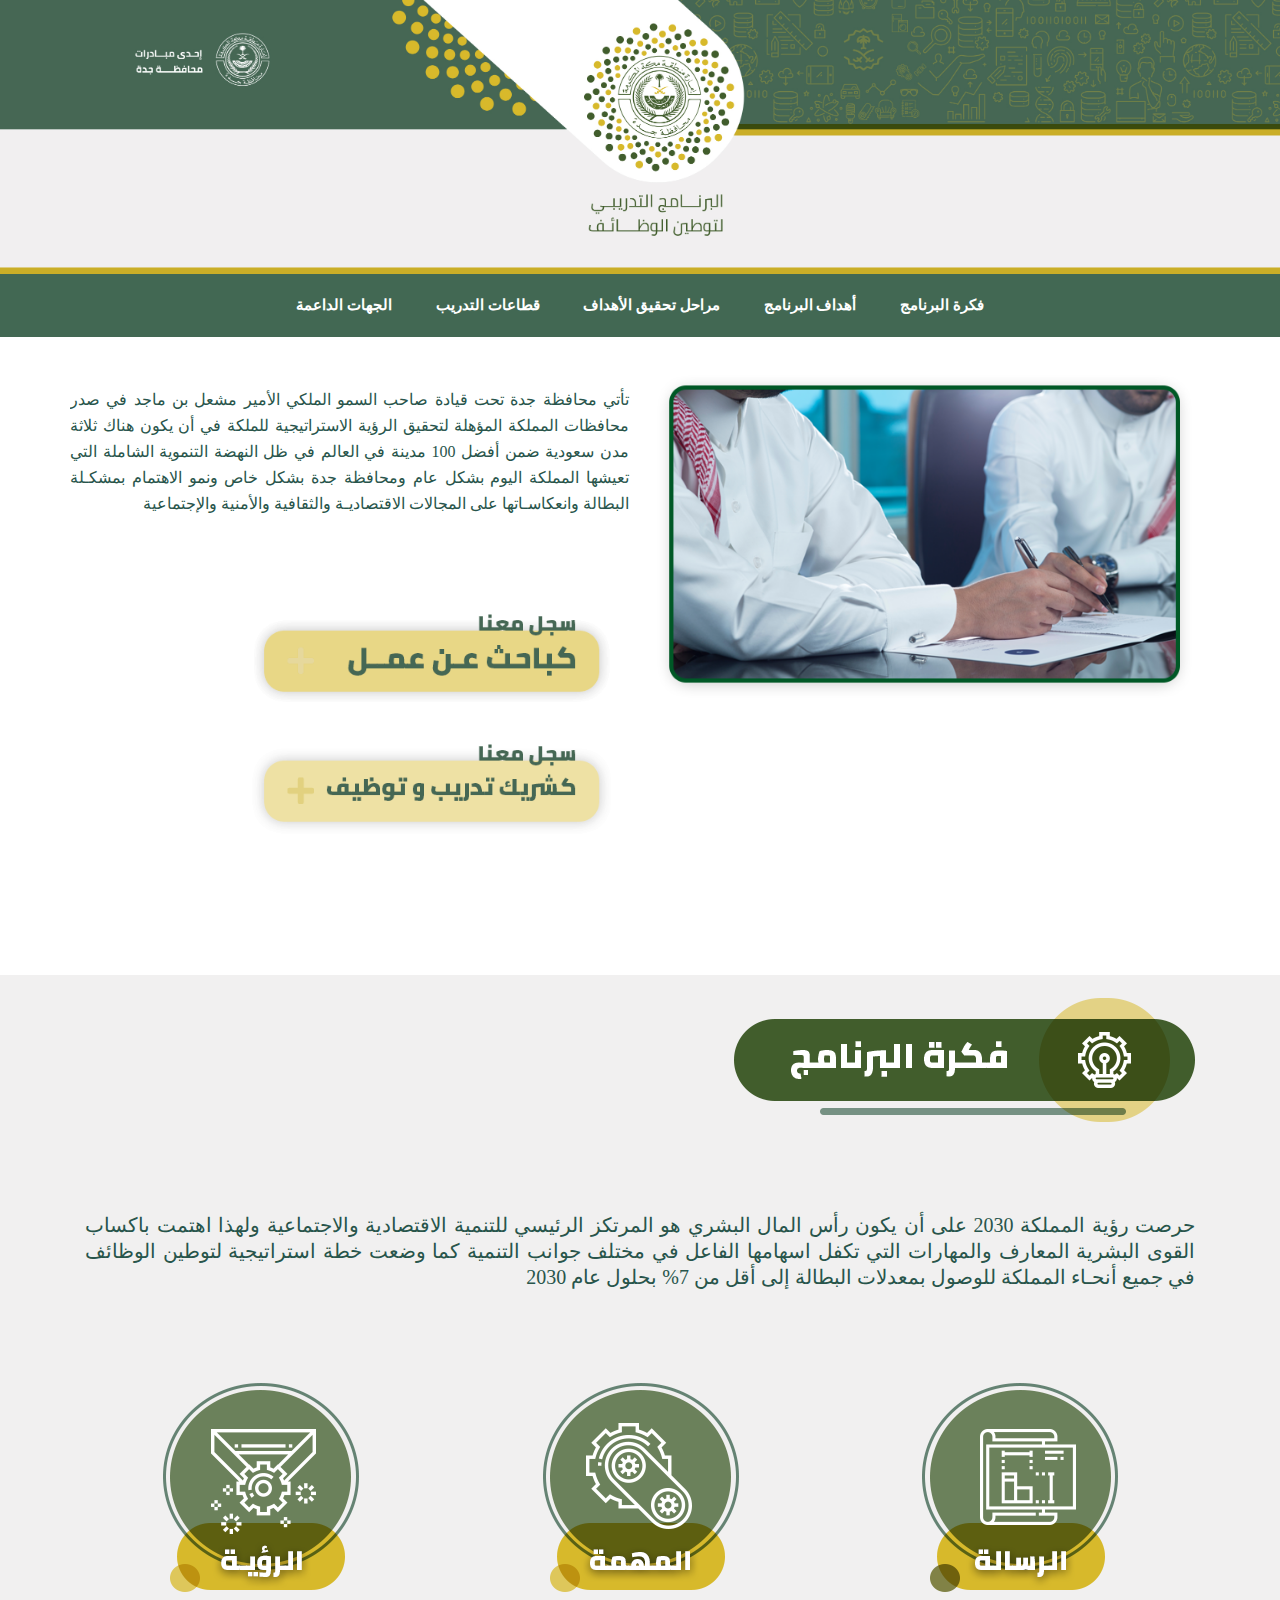
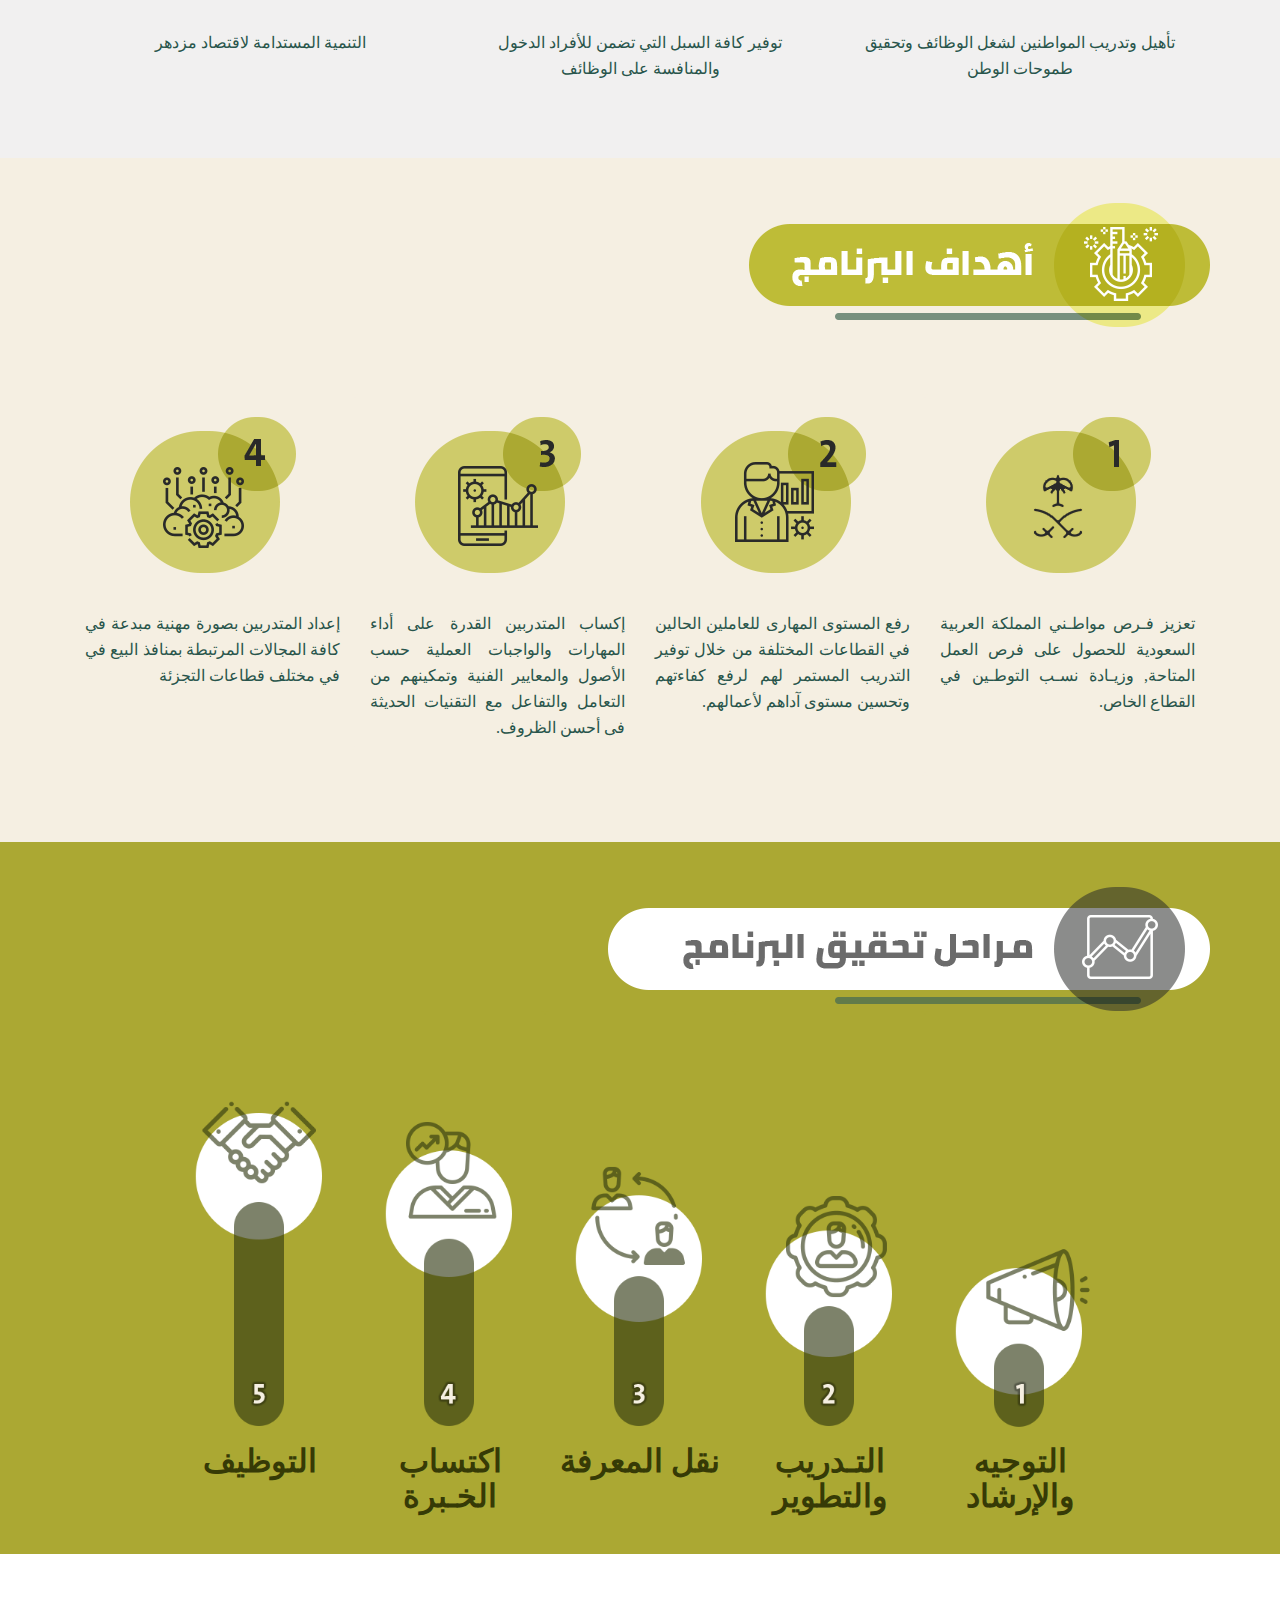
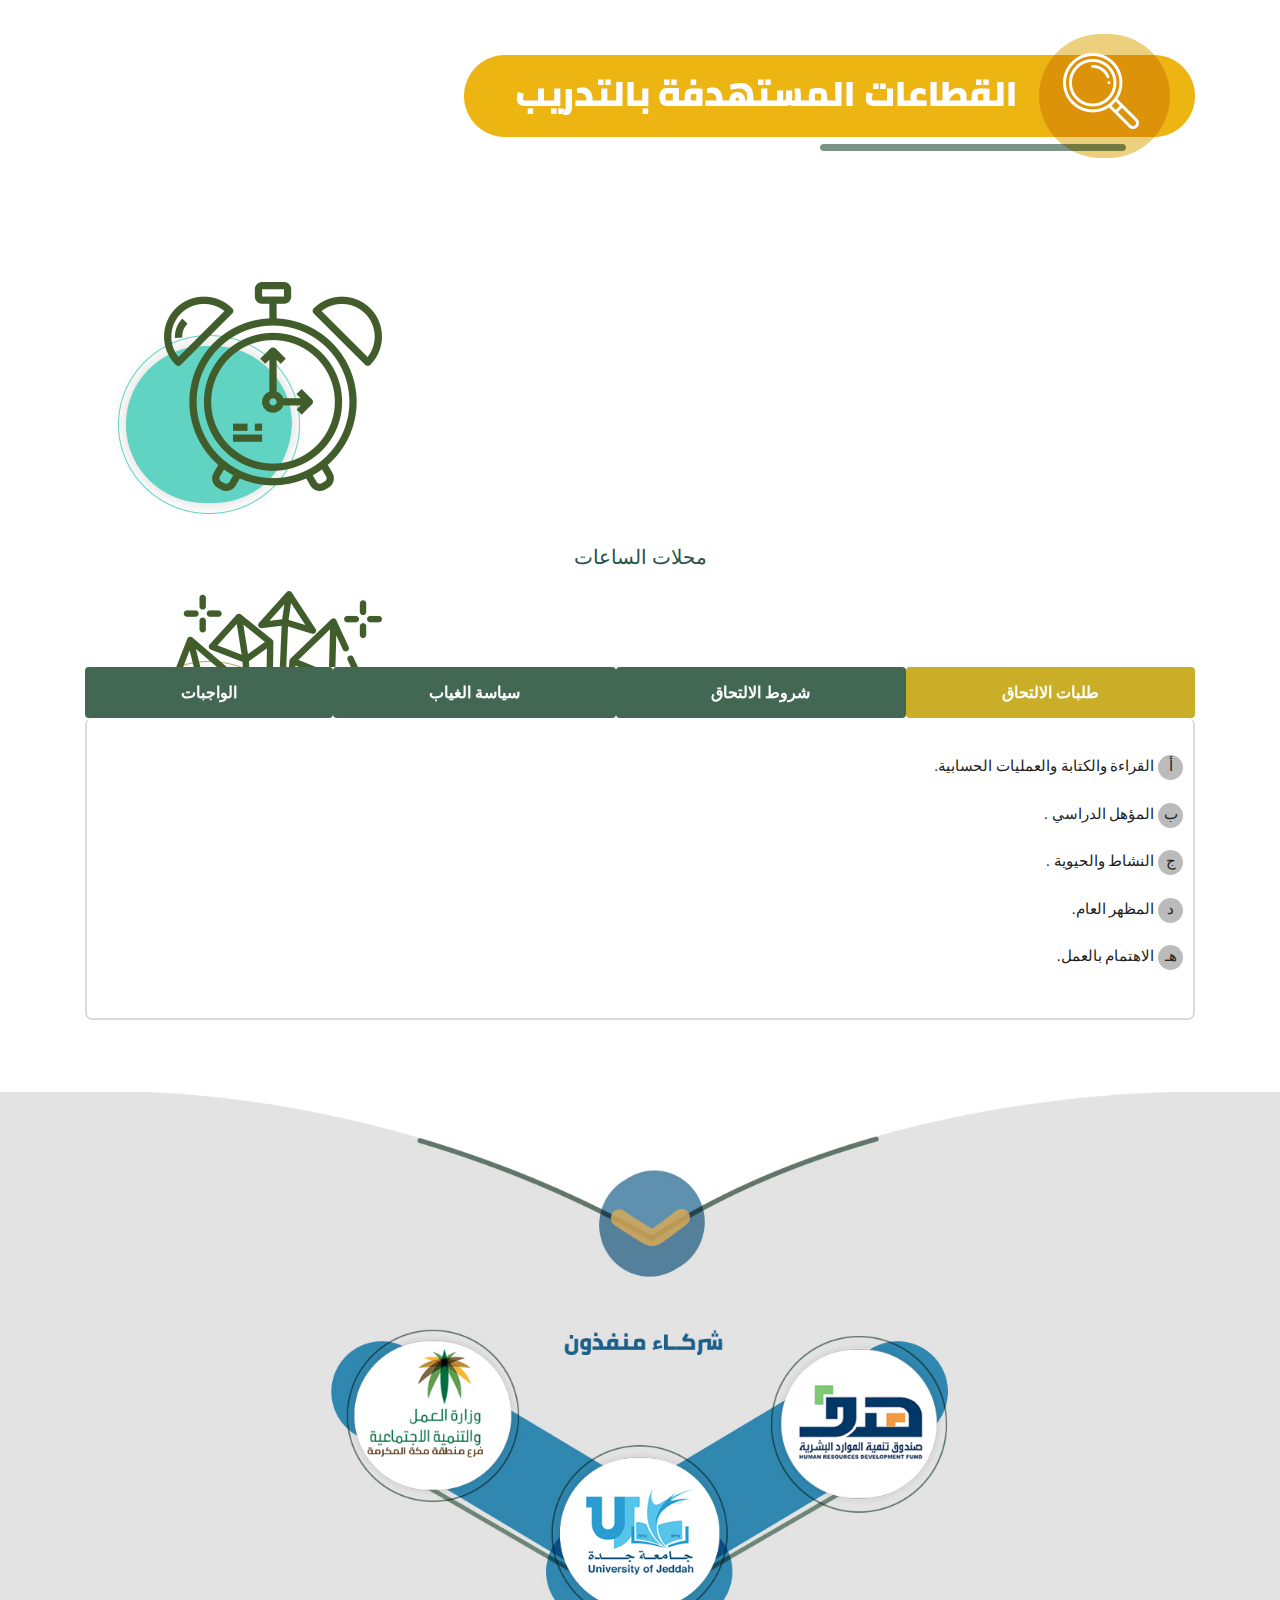
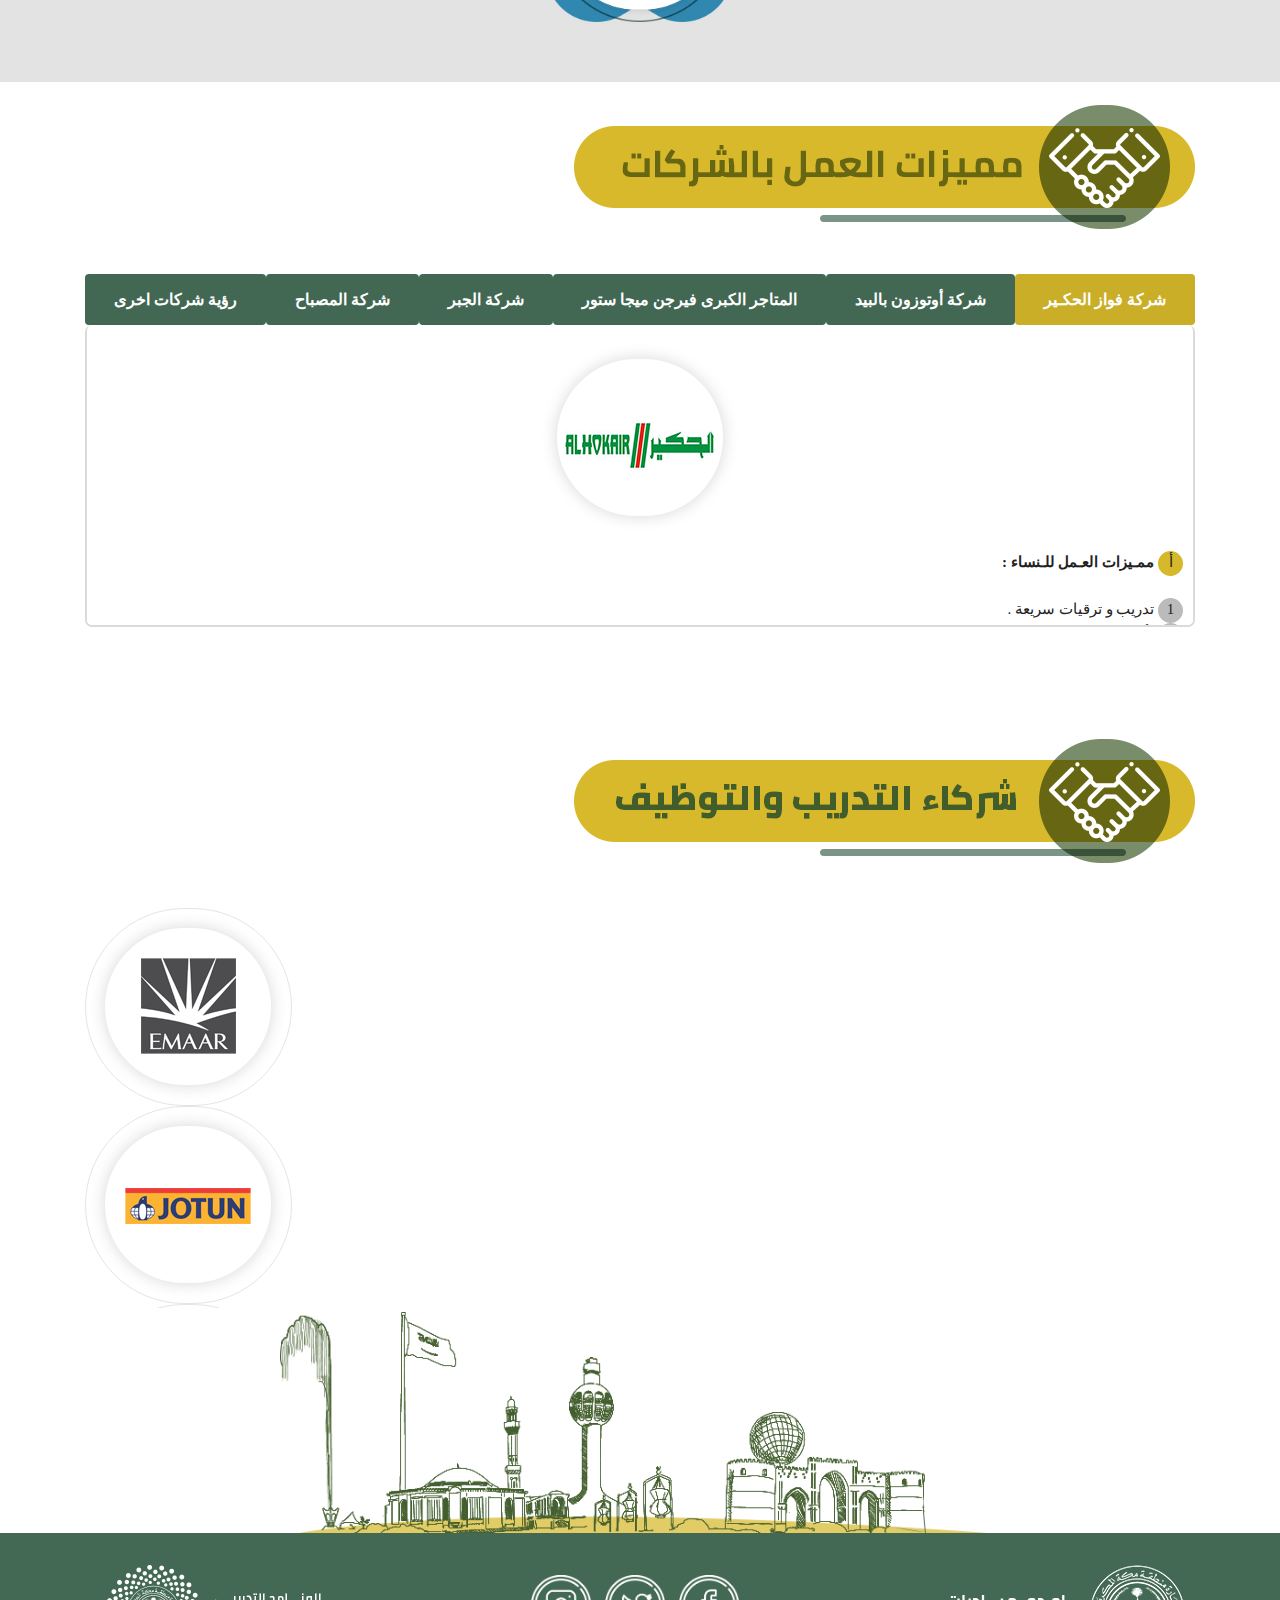
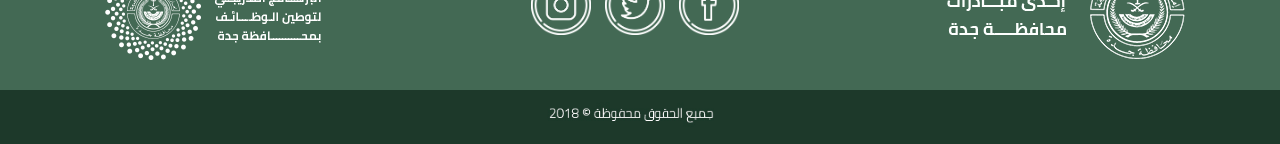
==== commit 4682ba05: "add index" ====
--- a/index.html
+++ b/index.html
@@ -808,163 +808,163 @@
 
 
     </section>
-<br>
+    <br>
 
 
 
     <section data-rv-view="15 " style="background-color: #ffffff; margin-bottom: 50px;" id="firstList" class="Images mbr-section mbr-section--no-padding ">
-            <div class="container">
-                    <img src="assets/images/Jopcom.png" class="img-fluid"><br><br>
-                <ul class="nav nav-pills nav-justified">
-                    <li><a class="btn btn-active" style="letter-spacing: 0px;font-size: 16px;" id="ad1">شركة فواز الحكـير</a></li>
-                    <li><a class="btn" style="letter-spacing: 0px;font-size: 16px;" id="ad2">شركة أوتوزون بالبيد</a></li>
-                    <li><a class="btn" style="letter-spacing: 0px;font-size: 16px;" id="ad3">المتاجر الكبرى فيرجن ميجا ستور</a></li>
-                    <li><a class="btn" style="letter-spacing: 0px;font-size: 16px;" id="ad4">شركة الجبر</a></li>
-                    <li><a class="btn" style="letter-spacing: 0px;font-size: 16px;" id="ad5">شركة المصباح</a></li>
-                    <li><a class="btn" style="letter-spacing: 0px;font-size: 16px;" id="goToSecondList">رؤية شركات اخرى <ion-icon name="arrow-round-back"></ion-icon> </a></li>
-                </ul>
-    
-                <div style="margin-top: 0px; text-align: justify;border:2px solid #dadada;border-radius:7px;border-top: 0px; overflow:scroll; ">
-                    <div style="background: #ffffff; height: 300px;  padding: 15px 10px;" class="" id="adparagraph1">
-    
-    <img style="padding-bottom: 1em; margin: auto; " src="assets/images/hakair.png" class="img-fluid ">
-                        <span class="dot2">أ</span > <span>مميزات العمل للنساء.
+        <div class="container">
+            <img src="assets/images/Jopcom.png" class="img-fluid"><br><br>
+            <ul class="nav nav-pills nav-justified">
+                <li><a class="btn btn-active" style="letter-spacing: 0px;font-size: 16px;" id="ad1">شركة فواز الحكـير</a></li>
+                <li><a class="btn" style="letter-spacing: 0px;font-size: 16px;" id="ad2">شركة أوتوزون بالبيد</a></li>
+                <li><a class="btn" style="letter-spacing: 0px;font-size: 16px;" id="ad3">المتاجر الكبرى فيرجن ميجا ستور</a></li>
+                <li><a class="btn" style="letter-spacing: 0px;font-size: 16px;" id="ad4">شركة الجبر</a></li>
+                <li><a class="btn" style="letter-spacing: 0px;font-size: 16px;" id="ad5">شركة المصباح</a></li>
+                <li><a class="btn" style="letter-spacing: 0px;font-size: 16px;" id="goToSecondList">رؤية شركات اخرى <ion-icon name="arrow-round-back"></ion-icon> </a></li>
+            </ul>
+
+            <div style="margin-top: 0px; text-align: justify;border:2px solid #dadada;border-radius:7px;border-top: 0px; overflow:scroll; ">
+                <div style="background: #ffffff; height: 300px;  padding: 15px 10px;" class="" id="adparagraph1">
+
+                    <img style="padding-bottom: 1em; margin: auto; " src="assets/images/hakair.png" class="img-fluid ">
+                    <span class="dot2">أ</span > <span><b>ممـيزات العـمل للـنساء : </b>
                         </span><br><br>
-                        <span class="dot"> 1</span > <span>تدريب و ترقيات سريعة .
-                        </span><br>
-                        <span class="dot"> 2</span > <span>تأمين طبي .
-                        </span><br>
-                        <span class="dot"> 3</span > <span>فترة واحدة.
-                        </span><br>
-                        <span class="dot"> 4</span > <span>توفير مواصلات.
-                        </span><br>
-                        <span class="dot"> 5</span > <span>العمل في المركز التجاري الذي تختاره.
-                        </span><br>
-                        <span class="dot"> 6</span > <span>عمولات شهرية إضافية.
-                        </span><br>
-                        <span class="dot"> 7</span > <span>الرواتب تبدأ من ٣٣٥٠.
-                        </span><br>
-                        <span class="dot"> 8</span > <span>عدد ساعات العمل ٦ ساعات للنساء.
-                        </span><br>
-                        <span class="dot"> 9</span > <span>عدد ساعات العمل ٨ ساعات للرجال.
+                    <span class="dot"> 1</span > <span>تدريب و ترقيات سريعة .
+                        </span><br>
+                    <span class="dot"> 2</span > <span>تأمين طبي .
+                        </span><br>
+                    <span class="dot"> 3</span > <span>فترة واحدة.
+                        </span><br>
+                    <span class="dot"> 4</span > <span>توفير مواصلات.
+                        </span><br>
+                    <span class="dot"> 5</span > <span>العمل في المركز التجاري الذي تختاره.
+                        </span><br>
+                    <span class="dot"> 6</span > <span>عمولات شهرية إضافية.
+                        </span><br>
+                    <span class="dot"> 7</span > <span>الرواتب تبدأ من ٣٣٥٠.
+                        </span><br>
+                    <span class="dot"> 8</span > <span>عدد ساعات العمل ٦ ساعات للنساء.
+                        </span><br>
+                    <span class="dot"> 9</span > <span>عدد ساعات العمل ٨ ساعات للرجال.
                         </span><br><br>
-    
-                    </div>
-                    <div style="background: #ffffff; height: 300px;  padding: 15px 10px;" class="active" id="adparagraph2">
-                        <img style="padding-bottom: 1em; margin: auto; " src="assets/images/autozone.png" class="img-fluid ">
-    
-                        <span class="dot2">أ</span > <span>مميزات العمل .
+
+                </div>
+                <div style="background: #ffffff; height: 300px;  padding: 15px 10px;" class="active" id="adparagraph2">
+                    <img style="padding-bottom: 1em; margin: auto; " src="assets/images/autozone.png" class="img-fluid ">
+
+                    <span class="dot2">أ</span > <span><b>مميزات العـمل :</b>
                             </span><br><br>
-    
-                        <span class="dot"> 1</span > <span>الراتب ٥٠٠٠ ريال
+
+                    <span class="dot"> 1</span > <span>الراتب ٥٠٠٠ ريال
                                 .
                             </span><br>
-    
-                        <span class="dot"> 2</span > <span>تأمين طبي للموظف و عائلته .
-                            </span><br>
-    
-                        <span class="dot"> 3</span > <span>حوافز شهرية.
-                            </span><br>
-    
-                        <span class="dot"> 4</span > <span>تطوير وظيفي و تدريب مستمر.
-                            </span><br>
-                        <span class="dot"> 5</span > <span>بدل سياحة سنوي حسب سياسة الشركة.
-                            </span><br>
-                        <span class="dot"> 6</span > <span>يومين راحة في الأسبوع.
-                            </span><br>
-                        <span class="dot"> 7</span > <span> بالنسبة للسيدات فترة واحدة.
-                            </span><br>
-                        <span class="dot"> 8</span > <span>للرجال فترتين
+
+                    <span class="dot"> 2</span > <span>تأمين طبي للموظف و عائلته .
+                            </span><br>
+
+                    <span class="dot"> 3</span > <span>حوافز شهرية.
+                            </span><br>
+
+                    <span class="dot"> 4</span > <span>تطوير وظيفي و تدريب مستمر.
+                            </span><br>
+                    <span class="dot"> 5</span > <span>بدل سياحة سنوي حسب سياسة الشركة.
+                            </span><br>
+                    <span class="dot"> 6</span > <span>يومين راحة في الأسبوع.
+                            </span><br>
+                    <span class="dot"> 7</span > <span> بالنسبة للسيدات فترة واحدة.
+                            </span><br>
+                    <span class="dot"> 8</span > <span>للرجال فترتين
                                 .
                             </span><br><br>
-                        <span class="dot2"> ب</span > <span>شركة بالبيد لقطع الغيار.
+                    <span class="dot2"> ب</span > <span><b>شـركة بالـبيد لقطـع الغـيار :</b> 
                             </span><br><br>
-                        <span class="dot">1</span > <span>الراتب ٥٤٠٠ ريال
+                    <span class="dot">1</span > <span>الراتب ٥٤٠٠ ريال
                                 .
                             </span><br>
-                        <span class="dot">2</span > <span>تأمين طبي للموظف و عائلته.
-                            </span><br>
-                        <span class="dot"> 3</span > <span>حوافز شهرية.
-                            </span><br>
-                        <span class="dot"> 4</span > <span>تطوير وظيفي و تدريب مستمر.
-                            </span><br>
-                        <span class="dot"> 5</span > <span>بدل سياحة سنوي حسب سياسة الشركة.
-                            </span><br>
-                        <span class="dot"> 6</span > <span>يومين راحة في الأسبوع.
-                            </span><br>
-                        <span class="dot"> 7</span > <span>فترة عمل واحدة يوميا للسيدات.
-                            </span><br>
-                        <span class="dot"> 8</span > <span>فترتين عمل يوميا للرجال.
+                    <span class="dot">2</span > <span>تأمين طبي للموظف و عائلته.
+                            </span><br>
+                    <span class="dot"> 3</span > <span>حوافز شهرية.
+                            </span><br>
+                    <span class="dot"> 4</span > <span>تطوير وظيفي و تدريب مستمر.
+                            </span><br>
+                    <span class="dot"> 5</span > <span>بدل سياحة سنوي حسب سياسة الشركة.
+                            </span><br>
+                    <span class="dot"> 6</span > <span>يومين راحة في الأسبوع.
+                            </span><br>
+                    <span class="dot"> 7</span > <span>فترة عمل واحدة يوميا للسيدات.
+                            </span><br>
+                    <span class="dot"> 8</span > <span>فترتين عمل يوميا للرجال.
                             </span><br><br>
-    
-                    </div>
-                    <div style="background: #ffffff; height: 300px;  padding: 15px 10px;" class="active" id="adparagraph3">
-                        <img style="padding-bottom: 1em; margin: auto; " src="assets/images/megastore.png" class="img-fluid ">
-    
-                        <span class="dot2">أ</span > <span>مميزات العمل .
+
+                </div>
+                <div style="background: #ffffff; height: 300px;  padding: 15px 10px;" class="active" id="adparagraph3">
+                    <img style="padding-bottom: 1em; margin: auto; " src="assets/images/megastore.png" class="img-fluid ">
+
+                    <span class="dot2">أ</span > <span><b>مميزات العـمل :</b>
                                 </span><br><br>
-                        <span class="dot"> 1</span > <span>الراتب يبدأ من ٤٦٠٠ ريال .
-                                </span><br>
-                        <span class="dot"> 2</span > <span>تأمين طبي للموظف و عائلته .
-                                </span><br>
-                        <span class="dot"> 3</span > <span>فترة واحدة.
-                                </span><br>
-                        <span class="dot"> 4</span > <span>تطوير وظيفي و تدريب مستمر.
-                                </span><br>
-                        <span class="dot"> 5</span > <span>يومين راحة في الأسبوع.
-                                </span><br>
-                        <span class="dot"> 6</span > <span>فترة عمل واحدة يوميا.
-                                </span><br>
-                        <span class="dot"> 7</span > <span>  خصومات على بعض الأندية الرياضية للموظفين.
+                    <span class="dot"> 1</span > <span>الراتب يبدأ من ٤٦٠٠ ريال .
+                                </span><br>
+                    <span class="dot"> 2</span > <span>تأمين طبي للموظف و عائلته .
+                                </span><br>
+                    <span class="dot"> 3</span > <span>فترة واحدة.
+                                </span><br>
+                    <span class="dot"> 4</span > <span>تطوير وظيفي و تدريب مستمر.
+                                </span><br>
+                    <span class="dot"> 5</span > <span>يومين راحة في الأسبوع.
+                                </span><br>
+                    <span class="dot"> 6</span > <span>فترة عمل واحدة يوميا.
+                                </span><br>
+                    <span class="dot"> 7</span > <span>  خصومات على بعض الأندية الرياضية للموظفين.
                                 </span><br><br>
-    
-    
-                    </div>
-                    <div style="background: #ffffff; height: 300px;  padding: 15px 10px;" class="active" id="adparagraph4">
-                        <img style="padding-bottom: 1em; margin: auto; " src="assets/images/kiacom.png" class="img-fluid ">
-    
-                        <span class="dot2">أ</span > <span>مميزات العمل .
+
+
+                </div>
+                <div style="background: #ffffff; height: 300px;  padding: 15px 10px;" class="active" id="adparagraph4">
+                    <img style="padding-bottom: 1em; margin: auto; " src="assets/images/kiacom.png" class="img-fluid ">
+
+                    <span class="dot2">أ</span > <span><b>مميزات العـمل :</b>
                                     </span><br><br>
-                        <span class="dot"> 1</span > <span>الراتب : ٣٨٠٠ - ٤٥٠٠ (التخصص/الخبرة)
+                    <span class="dot"> 1</span > <span>الراتب : ٣٨٠٠ - ٤٥٠٠ (التخصص/الخبرة)
                                         .
                                     </span><br>
-                        <span class="dot"> 2</span > <span>بدل سكن .
+                    <span class="dot"> 2</span > <span>بدل سكن .
                                     </span><br>
-                        <span class="dot"> 3</span > <span>بدل مواصلات.
+                    <span class="dot"> 3</span > <span>بدل مواصلات.
                                     </span><br>
-                        <span class="dot"> 4</span > <span>تامين صحي.
+                    <span class="dot"> 4</span > <span>تامين صحي.
                                     </span><br>
-                        <span class="dot"> 5</span > <span>حوافز عند تحقيق المستهدف من المبيعات.
+                    <span class="dot"> 5</span > <span>حوافز عند تحقيق المستهدف من المبيعات.
                                     </span><br><br>
-                    </div>
-                    <div style="background: #ffffff; height: 300px;  padding: 15px 10px;" class="active" id="adparagraph5">
-                        <img style="padding-bottom: 1em; margin: auto; " src="assets/images/megastore.png" class="img-fluid ">
-    
-                        <span class="dot2">أ</span > <span>مميزات العمل .
+                </div>
+                <div style="background: #ffffff; height: 300px;  padding: 15px 10px;" class="active" id="adparagraph5">
+                    <img style="padding-bottom: 1em; margin: auto; " src="assets/images/mespah.png" class="img-fluid ">
+
+                    <!-- <span class="dot2">أ</span > <span>مميزات العمل .
                                 </span><br><br>
-                        <span class="dot"> 1</span > <span>الراتب يبدأ من ٤٦٠٠ ريال .
-                                </span><br>
-                        <span class="dot"> 2</span > <span>تأمين طبي للموظف و عائلته .
-                                </span><br>
-                        <span class="dot"> 3</span > <span>فترة واحدة.
-                                </span><br>
-                        <span class="dot"> 4</span > <span>تطوير وظيفي و تدريب مستمر.
-                                </span><br>
-                        <span class="dot"> 5</span > <span>يومين راحة في الأسبوع.
-                                </span><br>
-                        <span class="dot"> 6</span > <span>فترة عمل واحدة يوميا.
-                                </span><br>
-                        <span class="dot"> 7</span > <span>  خصومات على بعض الأندية الرياضية للموظفين.
-                                </span><br><br>
-    
-    
-                    </div>
+                    <span class="dot"> 1</span > <span>الراتب يبدأ من ٤٦٠٠ ريال .
+                                </span><br>
+                    <span class="dot"> 2</span > <span>تأمين طبي للموظف و عائلته .
+                                </span><br>
+                    <span class="dot"> 3</span > <span>فترة واحدة.
+                                </span><br>
+                    <span class="dot"> 4</span > <span>تطوير وظيفي و تدريب مستمر.
+                                </span><br>
+                    <span class="dot"> 5</span > <span>يومين راحة في الأسبوع.
+                                </span><br>
+                    <span class="dot"> 6</span > <span>فترة عمل واحدة يوميا.
+                                </span><br>
+                    <span class="dot"> 7</span > <span>  خصومات على بعض الأندية الرياضية للموظفين.
+                                </span><br><br>-->
+
+
                 </div>
             </div>
-    
-        </section>
-
-        <!--<section data-rv-view="15 " style="background-color: #ffffff; margin-bottom: 50px; display: none;" id="secondList" class="Images mbr-section mbr-section--no-padding ">
+        </div>
+
+    </section>
+
+    <!--<section data-rv-view="15 " style="background-color: #ffffff; margin-bottom: 50px; display: none;" id="secondList" class="Images mbr-section mbr-section--no-padding ">
             <div class="container">
                     <img src="assets/images/Jopcom.png" class="img-fluid"><br><br>
                 <ul class="nav nav-pills nav-justified">
@@ -1095,9 +1095,9 @@
     
         </section> -->
 
-        
-
-        <br>
+
+
+    <br>
 
 
 
@@ -1114,8 +1114,8 @@
         <br>
     </section>
     <br>
-     
-   
+
+
 
     <section data-rv-view="15 " style="background-color: #fff; " id="majalat " class="Images mbr-section mbr-section--no-padding ">
         <div id="l5" style="background-color: #fff; ">
@@ -1414,14 +1414,14 @@
 </script>
 
 <script>
-   /* document.getElementById("goToSecondList").addEventListener("click", function() {
-        document.getElementById('firstList').style.display = 'none';
-        document.getElementById('secondList').style.display = 'block';
-    });
-    document.getElementById("goToFirstList").addEventListener("click", function() {
-        document.getElementById('firstList').style.display = 'block';
-        document.getElementById('secondList').style.display = 'none';
-    });*/
+    /* document.getElementById("goToSecondList").addEventListener("click", function() {
+                                                document.getElementById('firstList').style.display = 'none';
+                                                document.getElementById('secondList').style.display = 'block';
+                                            });
+                                            document.getElementById("goToFirstList").addEventListener("click", function() {
+                                                document.getElementById('firstList').style.display = 'block';
+                                                document.getElementById('secondList').style.display = 'none';
+                                            });*/
 </script>
 
 <script language="javascript" type="text/javascript">
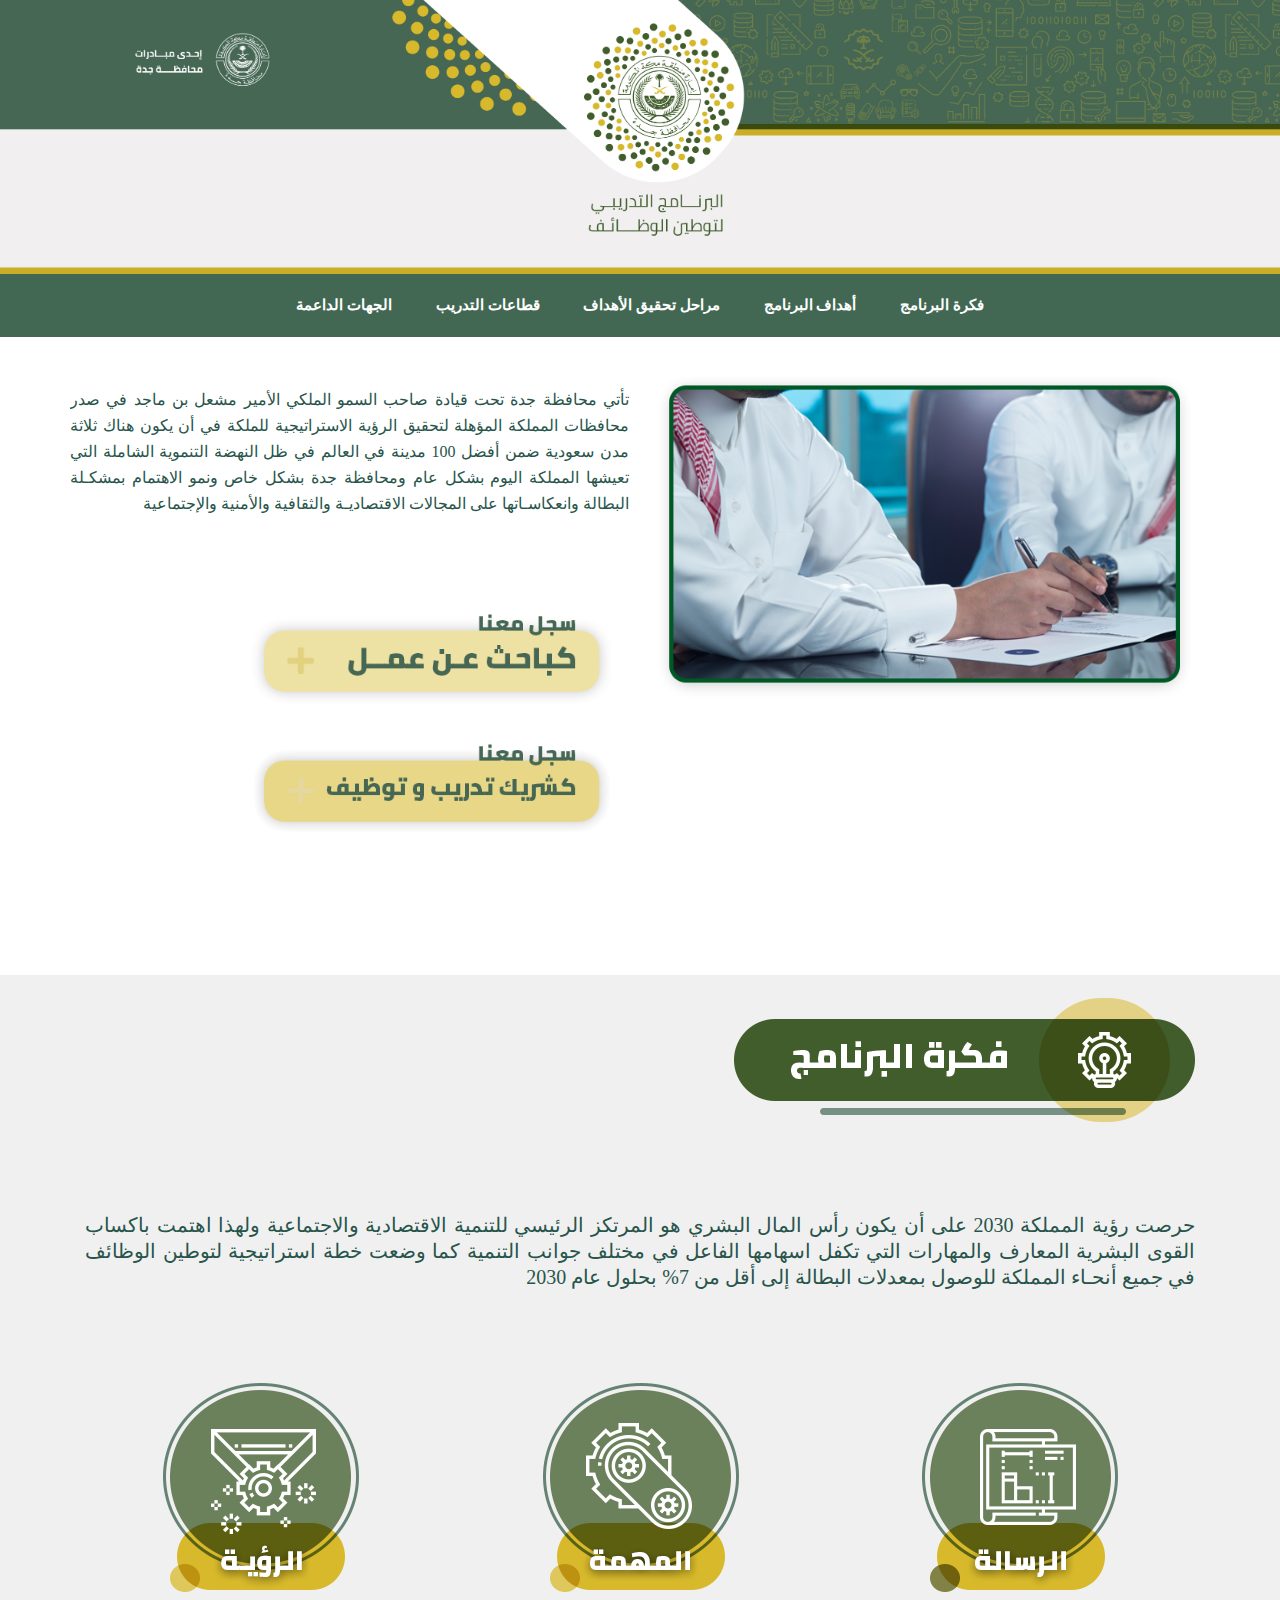
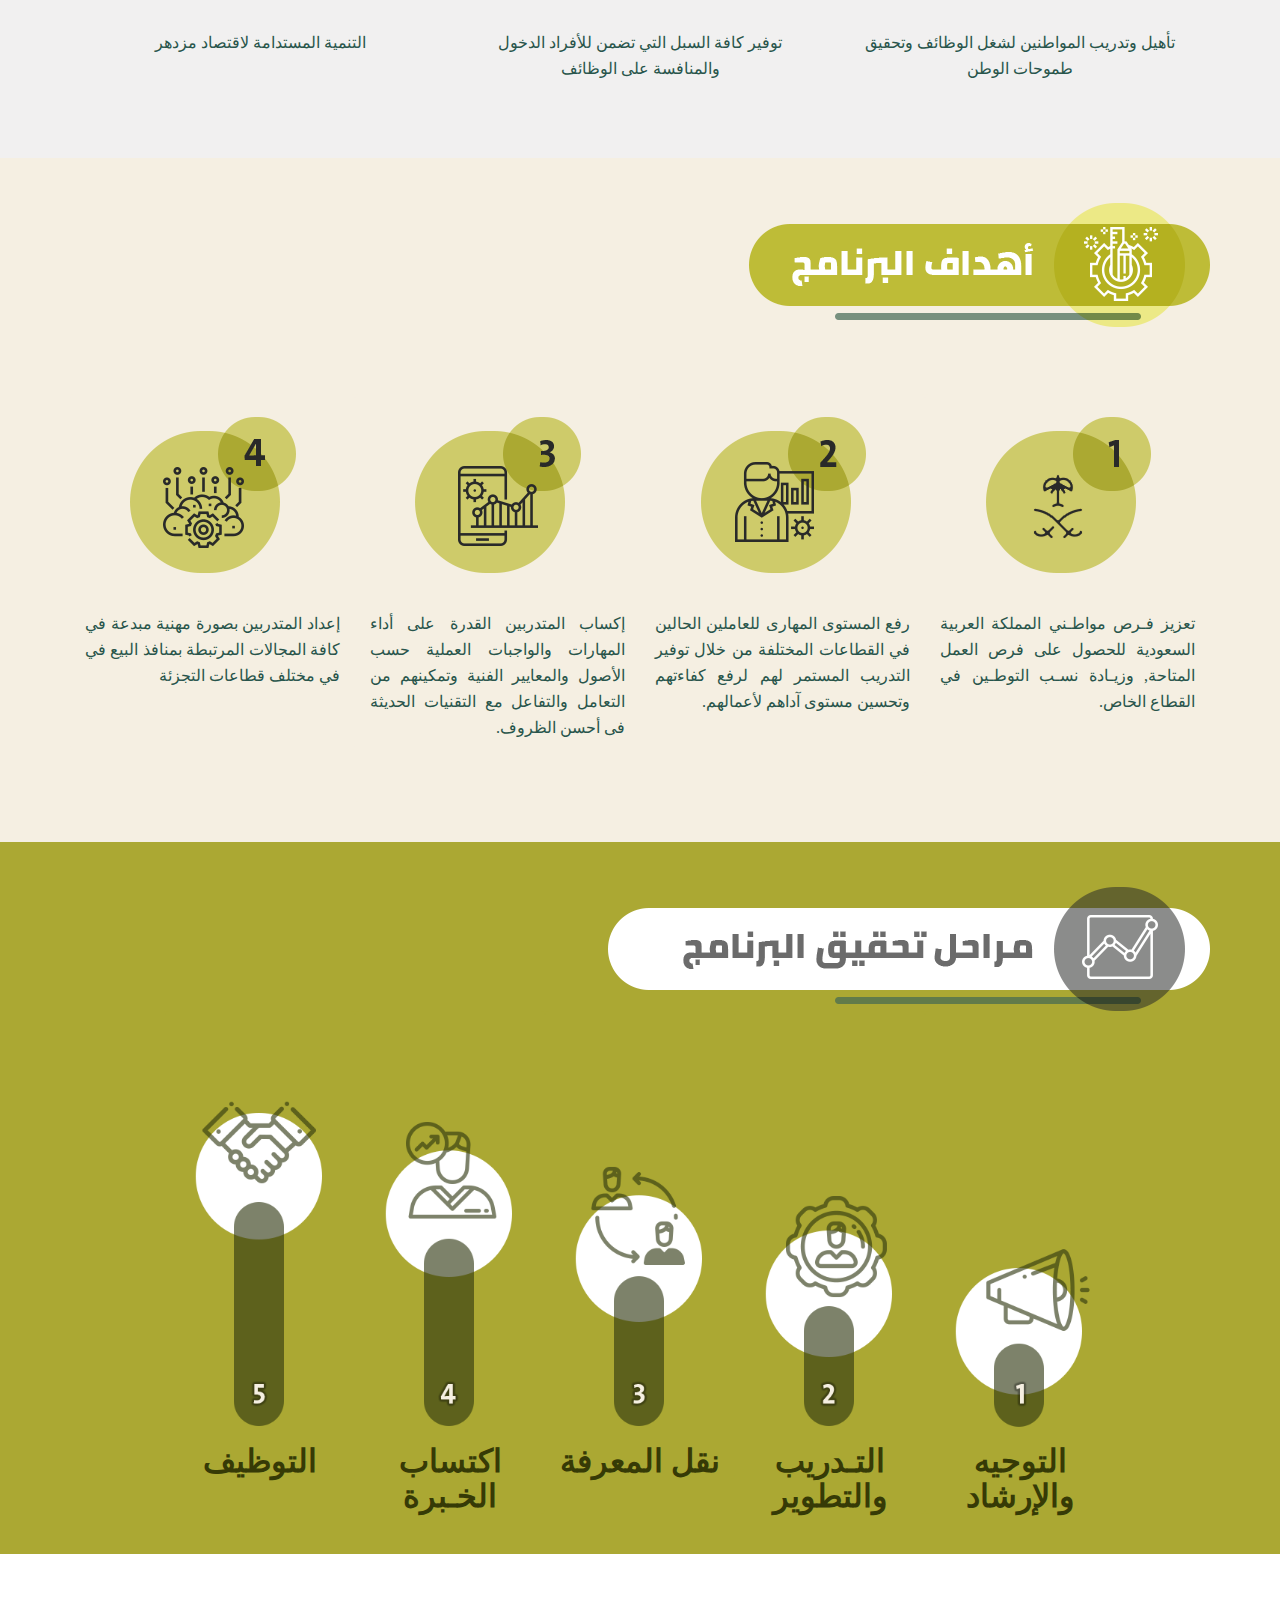
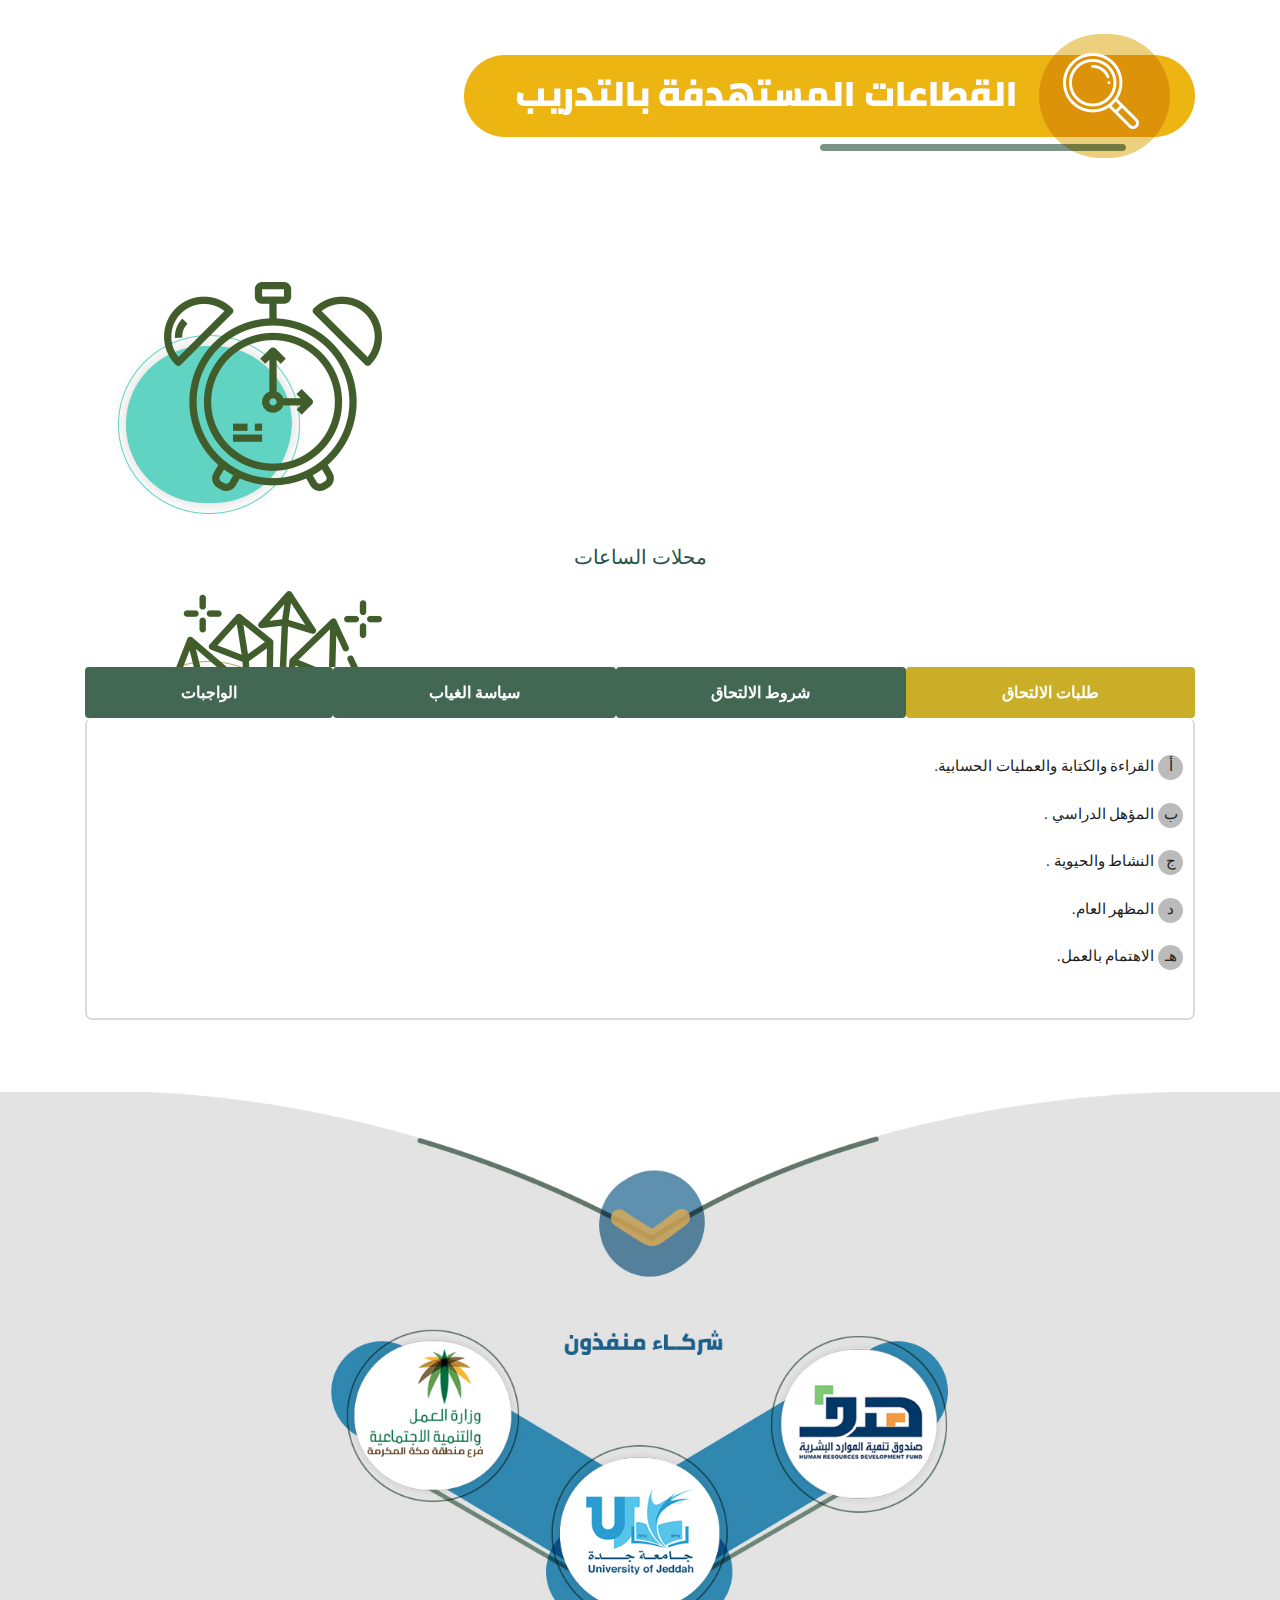
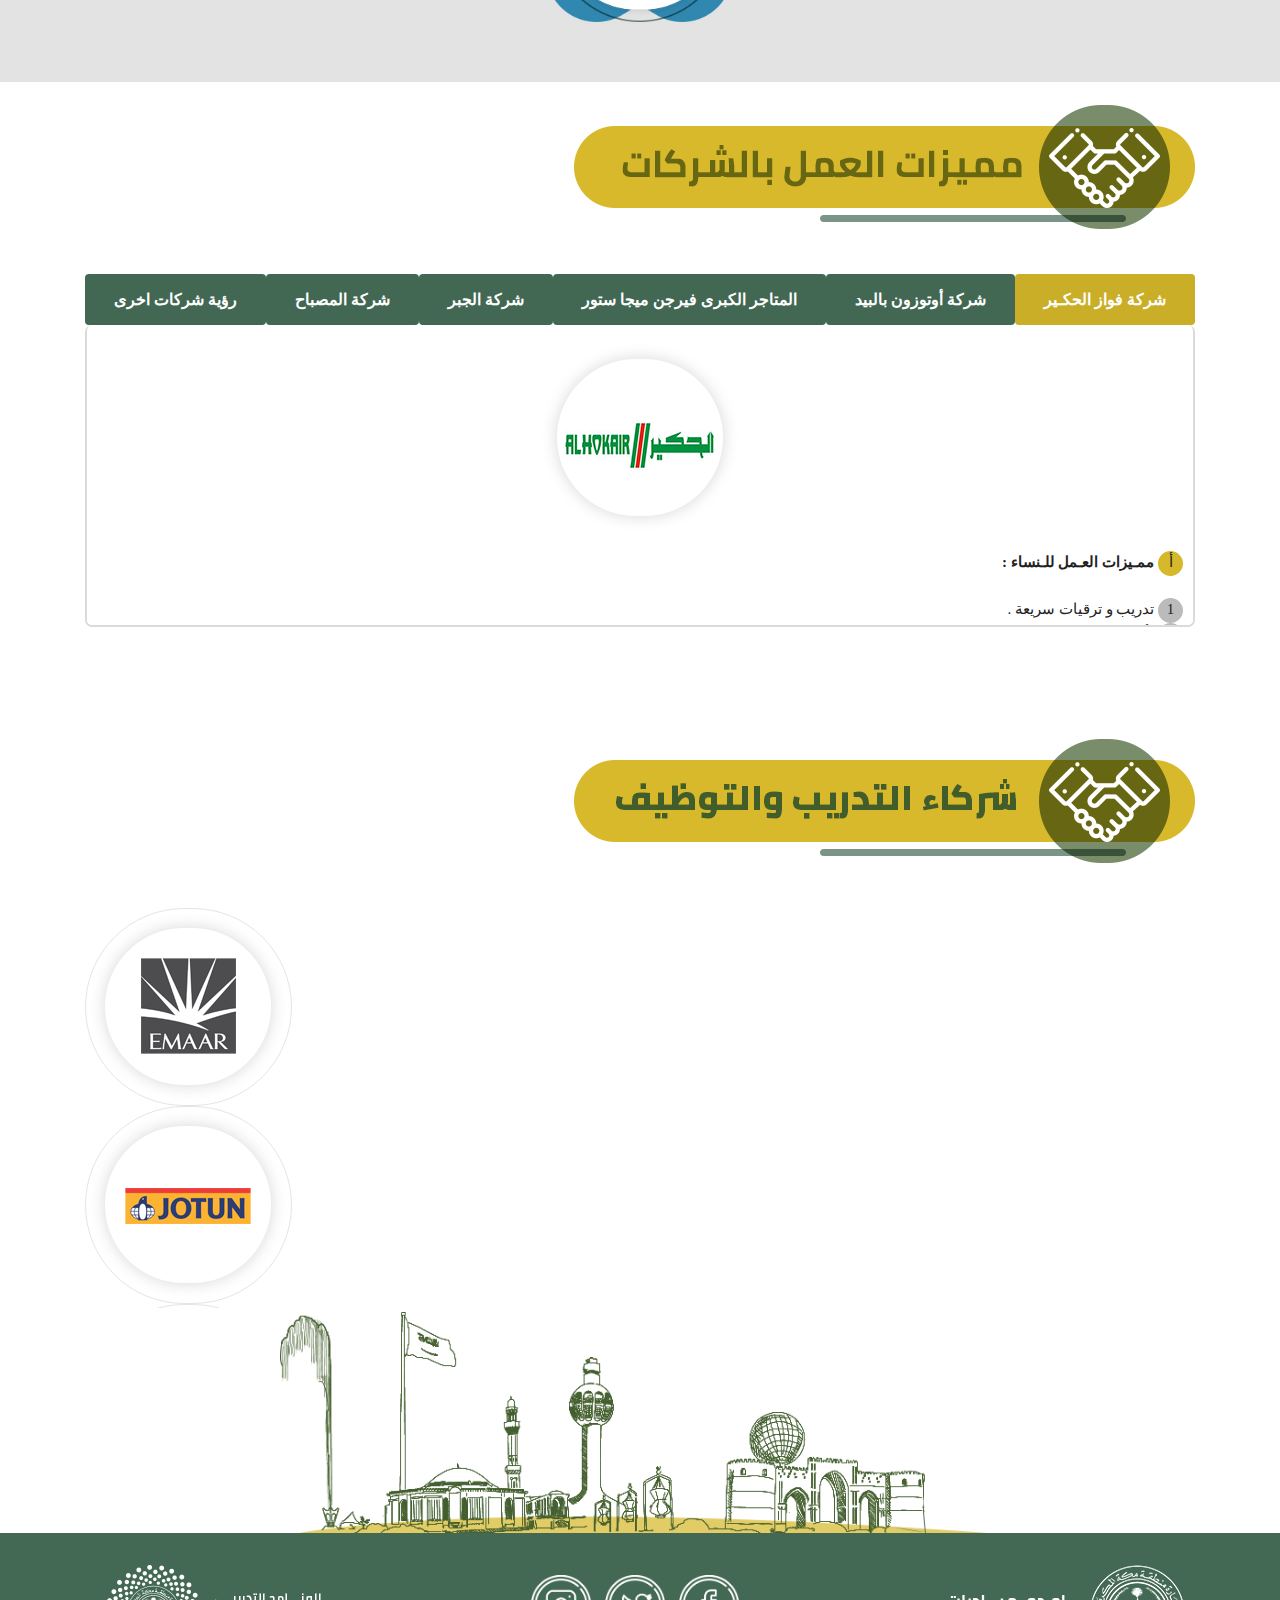
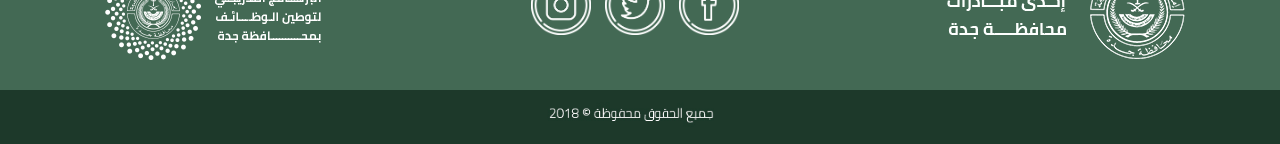
==== commit 2ed16ee0: "add" ====
--- a/index.html
+++ b/index.html
@@ -691,7 +691,7 @@
 
 
 
-    <section data-rv-view="15 " style=" background-color: #ffffff; height: 410px;margin-bottom: 200px;margin-top: 80px;" id="majalat " class="Images mbr-section mbr-section--no-padding ">
+    <section id="l4" data-rv-view="15 " style=" background-color: #ffffff; height: 410px;margin-bottom: 200px;margin-top: 80px;" id="majalat " class="Images mbr-section mbr-section--no-padding ">
 
         <div class="container" style="margin-bottom:10px; margin-top:10px;">
 
@@ -1415,13 +1415,13 @@
 
 <script>
     /* document.getElementById("goToSecondList").addEventListener("click", function() {
-                                                document.getElementById('firstList').style.display = 'none';
-                                                document.getElementById('secondList').style.display = 'block';
-                                            });
-                                            document.getElementById("goToFirstList").addEventListener("click", function() {
-                                                document.getElementById('firstList').style.display = 'block';
-                                                document.getElementById('secondList').style.display = 'none';
-                                            });*/
+                                                                document.getElementById('firstList').style.display = 'none';
+                                                                document.getElementById('secondList').style.display = 'block';
+                                                            });
+                                                            document.getElementById("goToFirstList").addEventListener("click", function() {
+                                                                document.getElementById('firstList').style.display = 'block';
+                                                                document.getElementById('secondList').style.display = 'none';
+                                                            });*/
 </script>
 
 <script language="javascript" type="text/javascript">
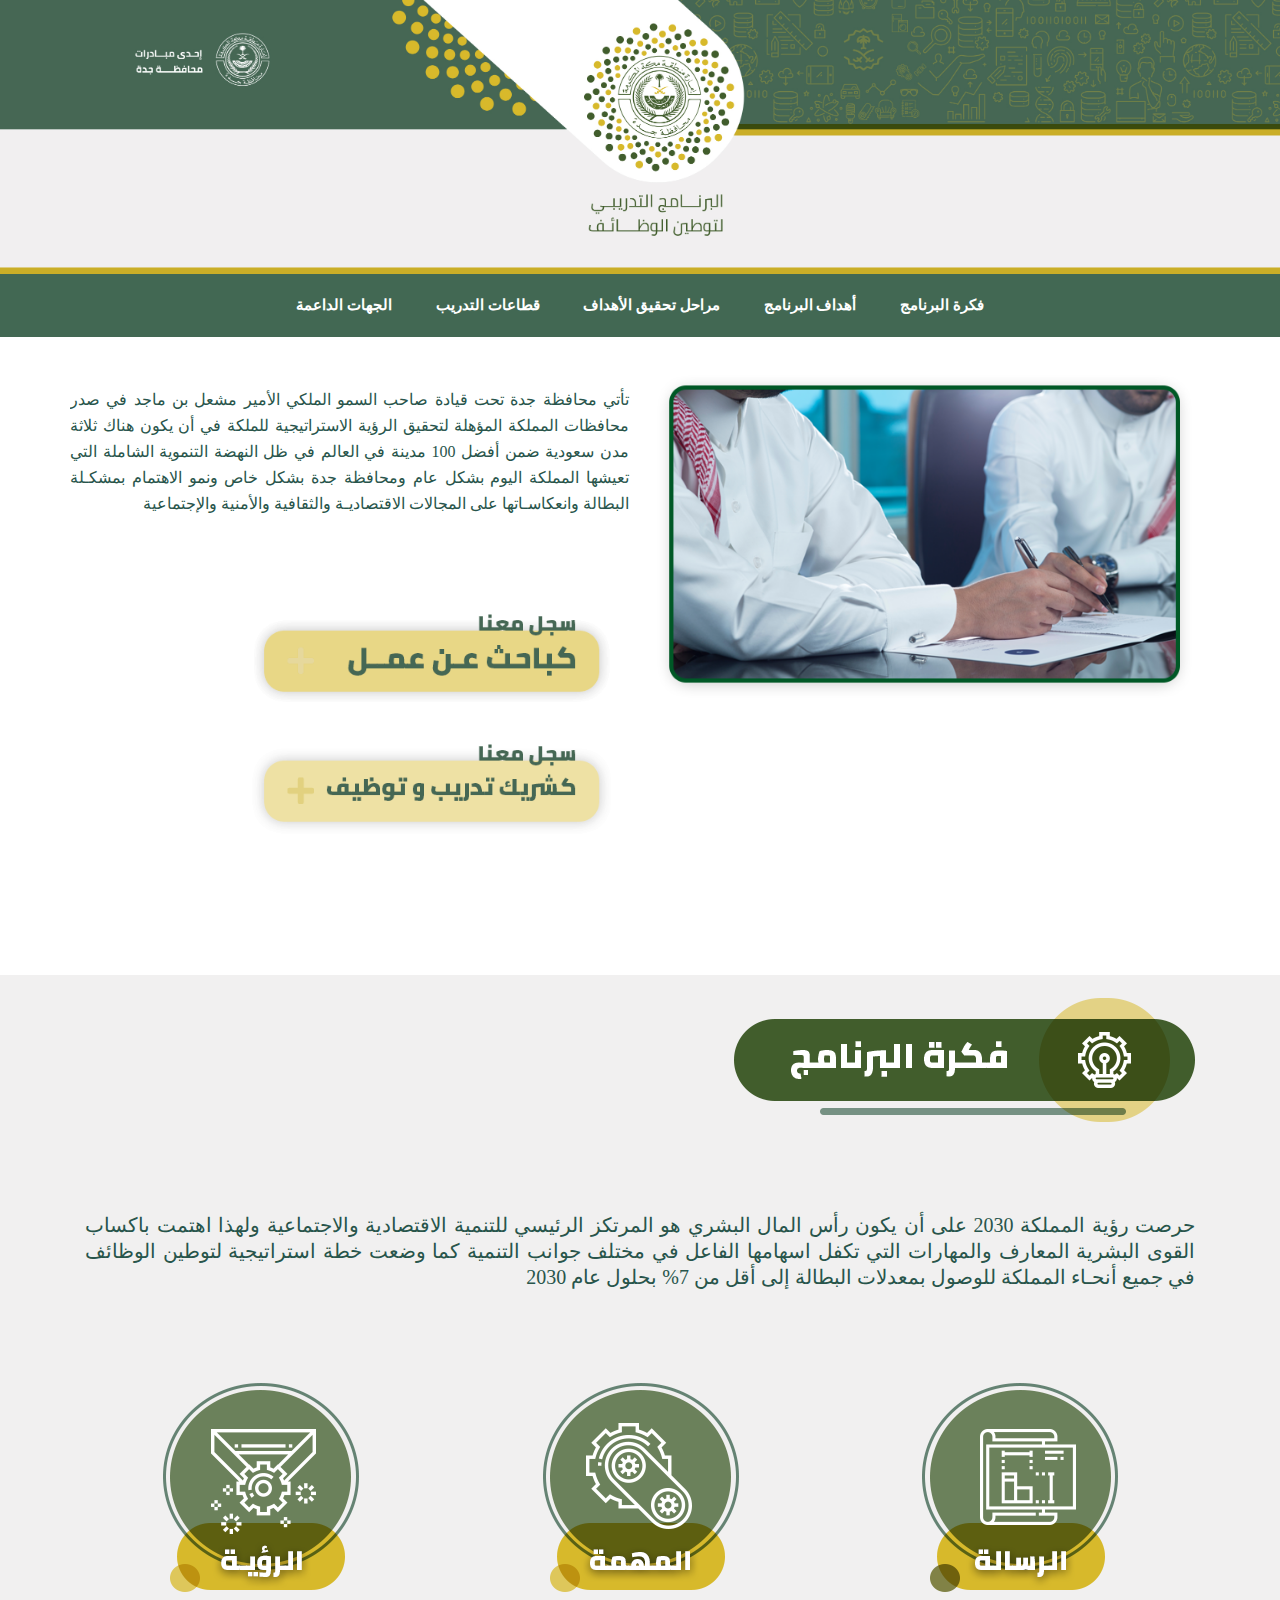
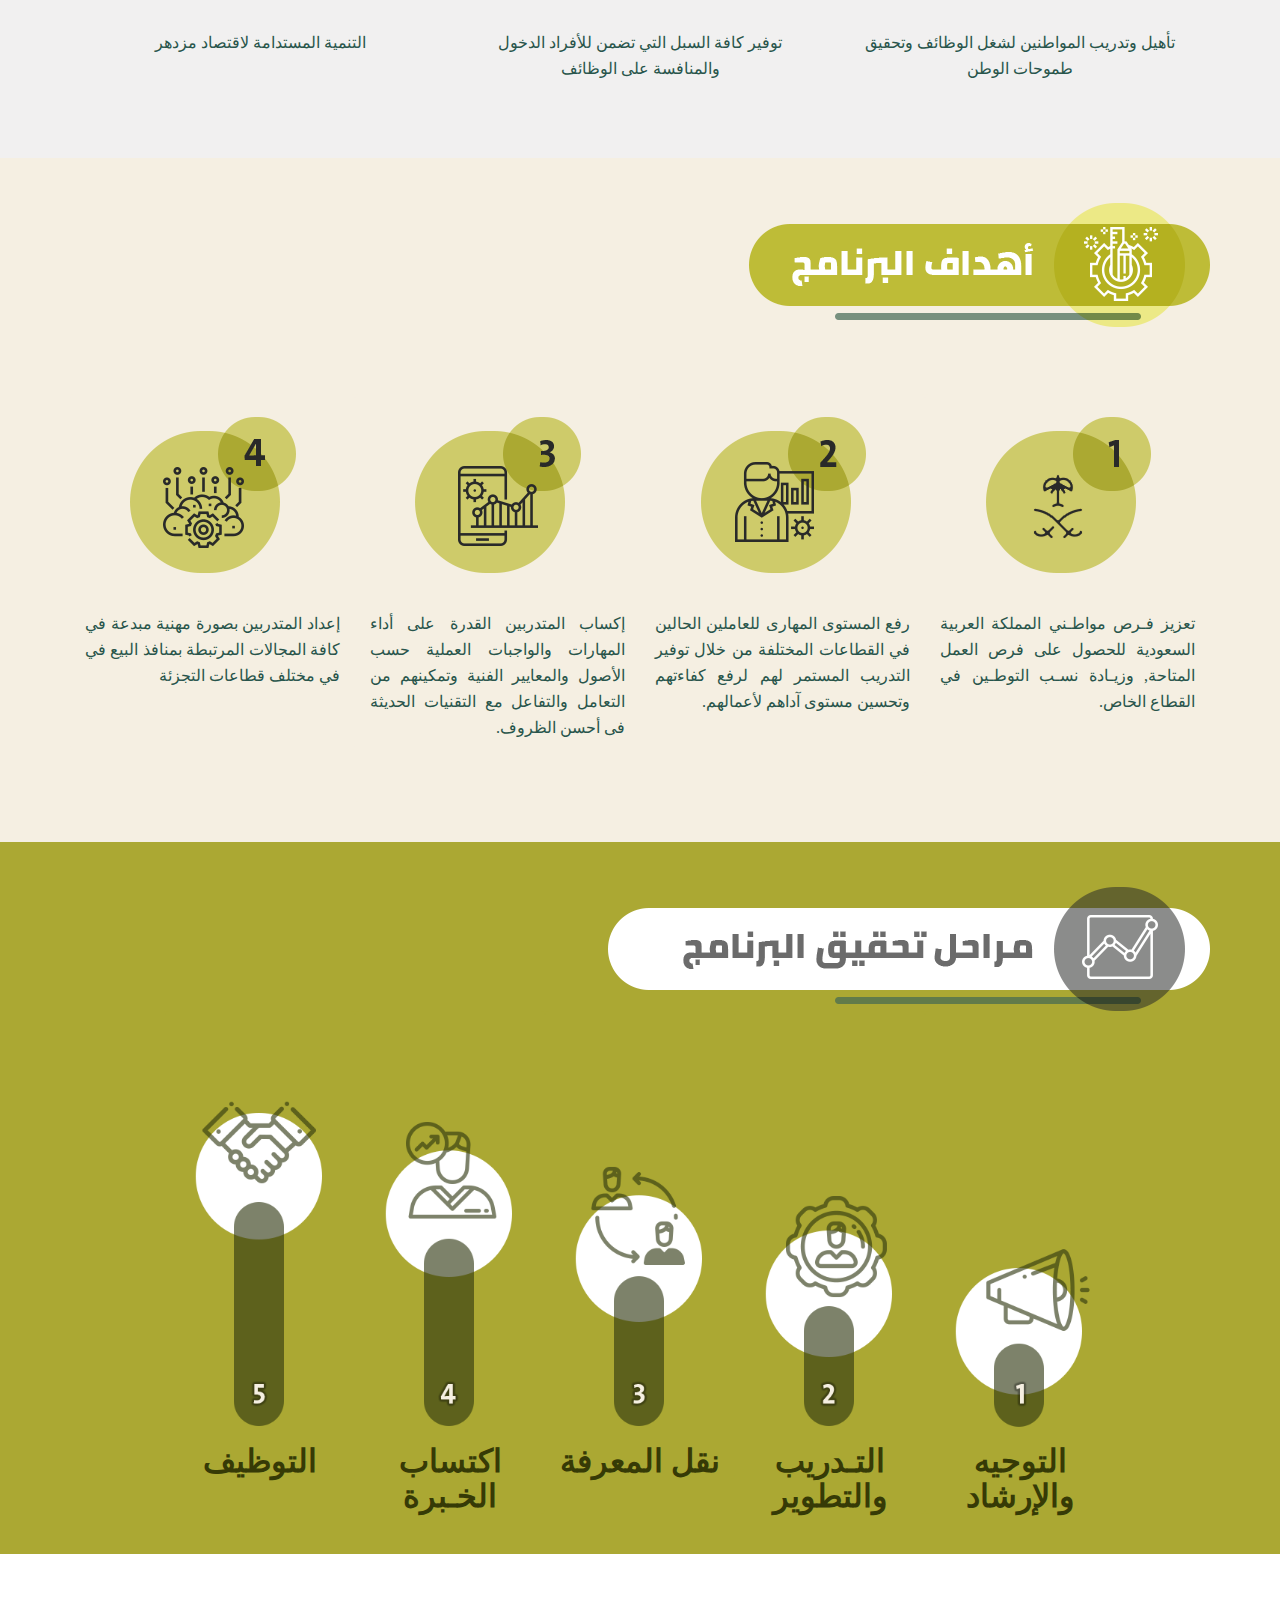
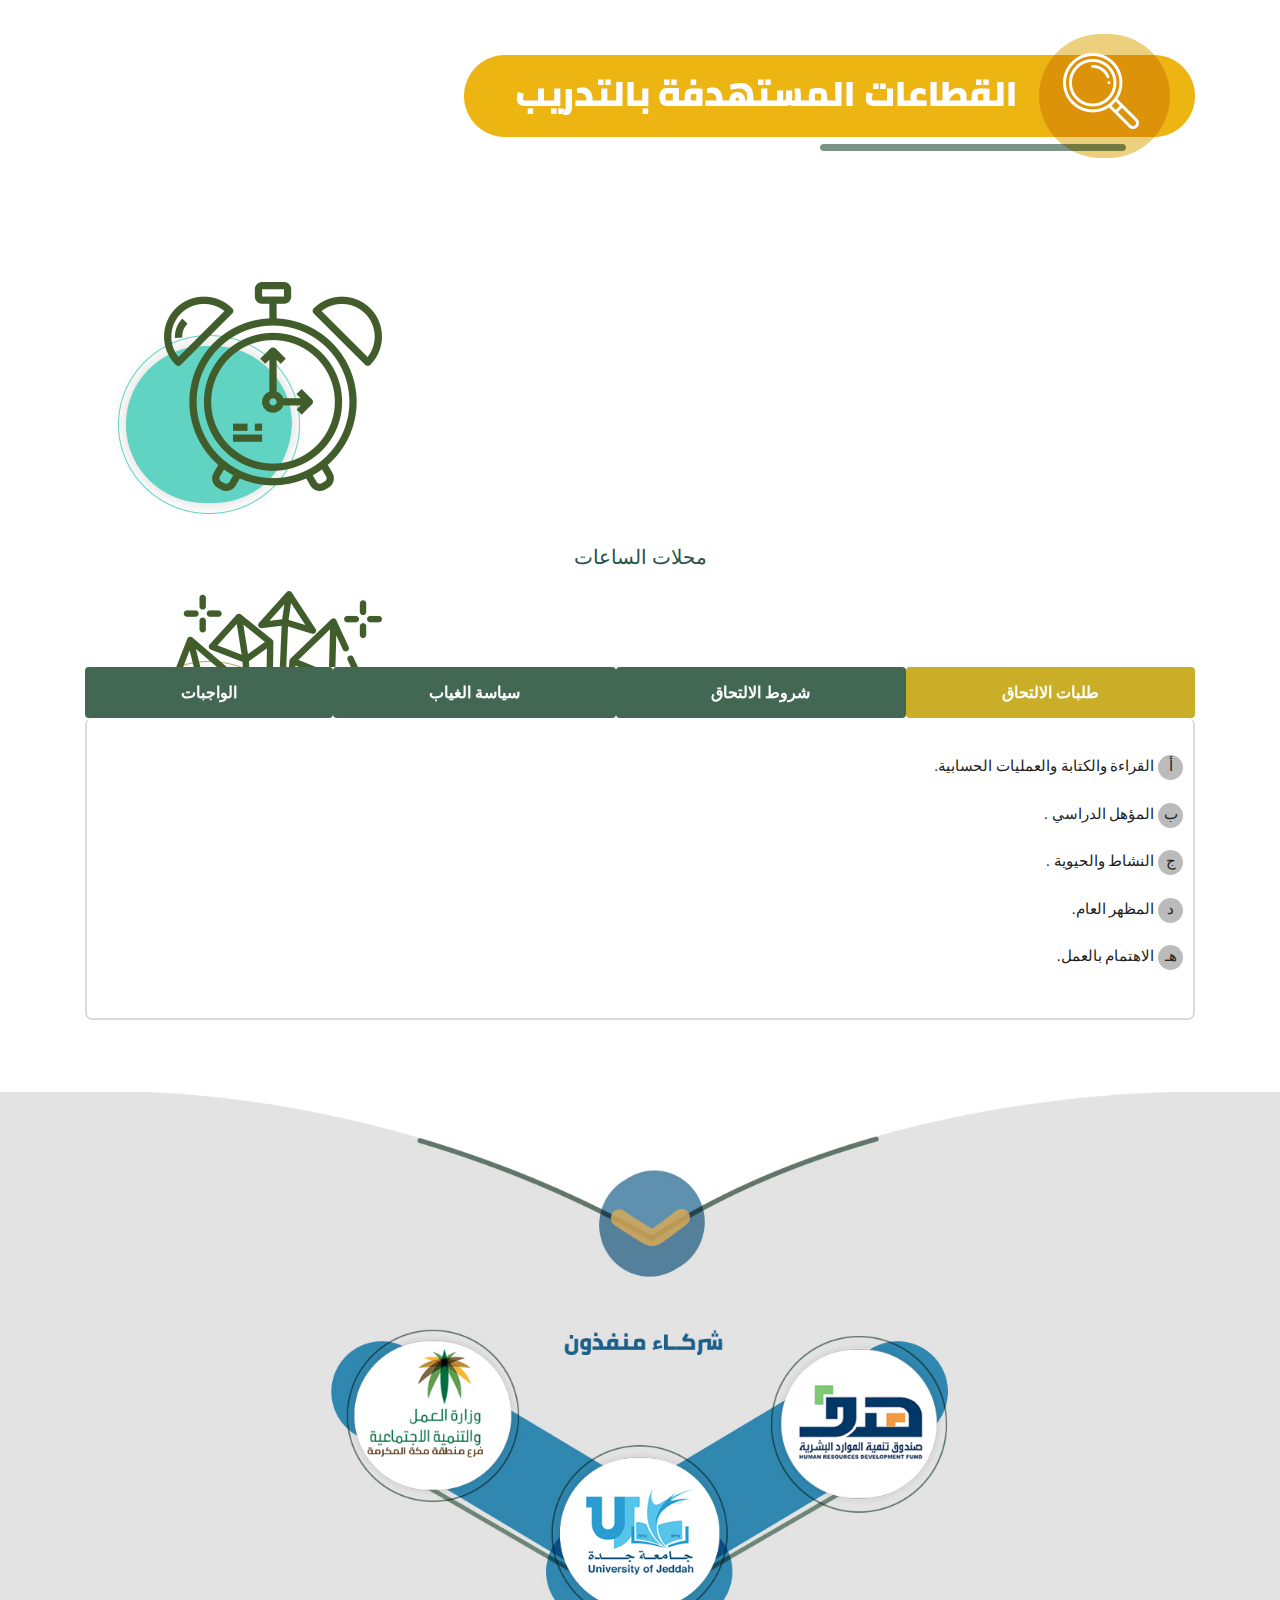
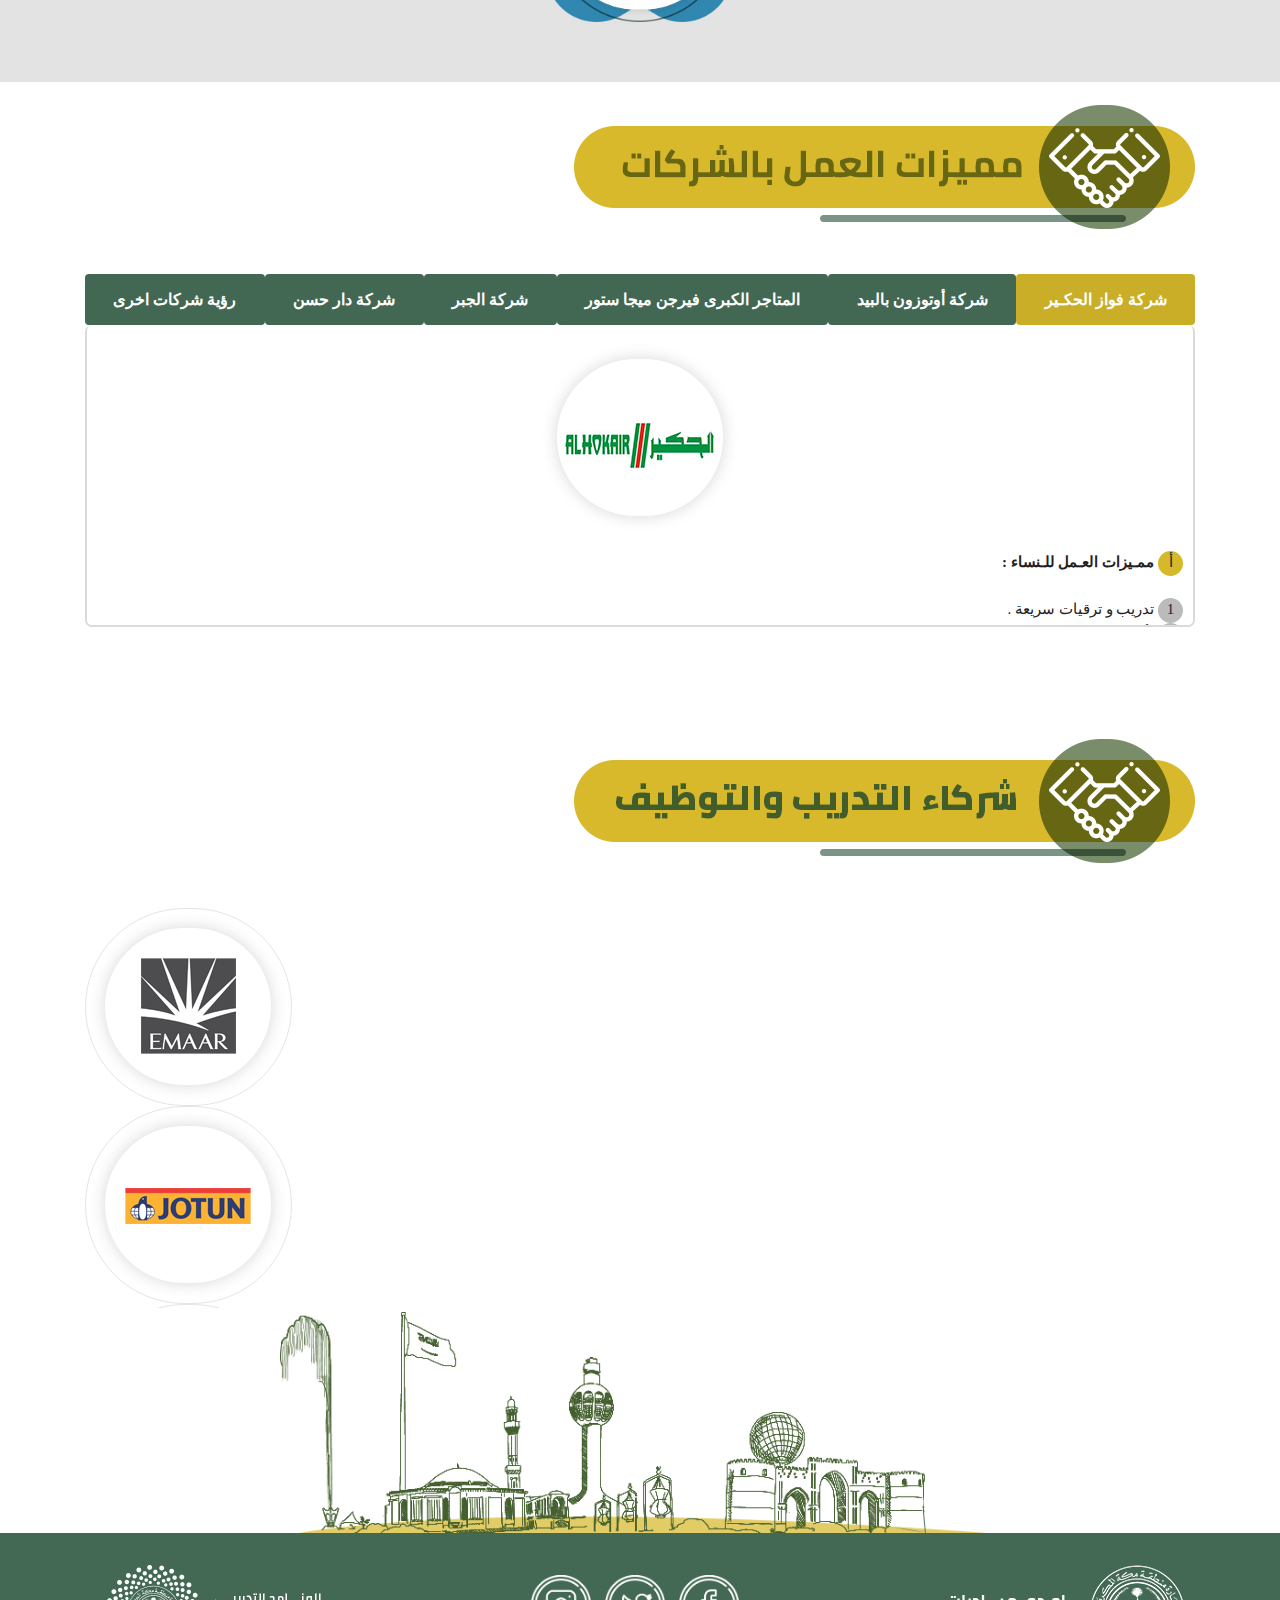
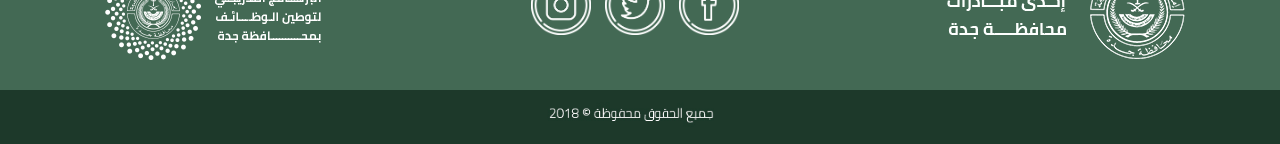
==== commit f5e4b521: "ذاشرلثس" ====
--- a/index.html
+++ b/index.html
@@ -820,7 +820,7 @@
                 <li><a class="btn" style="letter-spacing: 0px;font-size: 16px;" id="ad2">شركة أوتوزون بالبيد</a></li>
                 <li><a class="btn" style="letter-spacing: 0px;font-size: 16px;" id="ad3">المتاجر الكبرى فيرجن ميجا ستور</a></li>
                 <li><a class="btn" style="letter-spacing: 0px;font-size: 16px;" id="ad4">شركة الجبر</a></li>
-                <li><a class="btn" style="letter-spacing: 0px;font-size: 16px;" id="ad5">شركة المصباح</a></li>
+                <li><a class="btn" style="letter-spacing: 0px;font-size: 16px;" id="ad5">شركة دار حسن</a></li>
                 <li><a class="btn" style="letter-spacing: 0px;font-size: 16px;" id="goToSecondList">رؤية شركات اخرى <ion-icon name="arrow-round-back"></ion-icon> </a></li>
             </ul>
 
@@ -938,24 +938,24 @@
                                     </span><br><br>
                 </div>
                 <div style="background: #ffffff; height: 300px;  padding: 15px 10px;" class="active" id="adparagraph5">
-                    <img style="padding-bottom: 1em; margin: auto; " src="assets/images/mespah.png" class="img-fluid ">
-
-                    <!-- <span class="dot2">أ</span > <span>مميزات العمل .
+                    <img style="padding-bottom: 1em; margin: auto; " src="assets/images/dar_hassn.png" class="img-fluid ">
+
+                    <span class="dot2">أ</span > <span>مميزات العمل .
                                 </span><br><br>
-                    <span class="dot"> 1</span > <span>الراتب يبدأ من ٤٦٠٠ ريال .
-                                </span><br>
-                    <span class="dot"> 2</span > <span>تأمين طبي للموظف و عائلته .
-                                </span><br>
-                    <span class="dot"> 3</span > <span>فترة واحدة.
-                                </span><br>
-                    <span class="dot"> 4</span > <span>تطوير وظيفي و تدريب مستمر.
-                                </span><br>
-                    <span class="dot"> 5</span > <span>يومين راحة في الأسبوع.
-                                </span><br>
-                    <span class="dot"> 6</span > <span>فترة عمل واحدة يوميا.
-                                </span><br>
-                    <span class="dot"> 7</span > <span>  خصومات على بعض الأندية الرياضية للموظفين.
-                                </span><br><br>-->
+                    <span class="dot"> 1</span > <span>الرواتب تبدأ من (٣٠٠٠ ريال٬ بدل سكن٬ بدل مواصلات) .
+                                </span><br>
+                    <span class="dot"> 2</span > <span>تأمين طبي.
+                                </span><br>
+                    <span class="dot"> 3</span > <span>الدوام ٨ ساعات على فترتين أو ٦ ساعات على فترتين.
+                                </span><br>
+                    <span class="dot"> 4</span > <span>يوم راحة في الأسبوع
+                                </span><br>
+                    <span class="dot"> 5</span > <span>حوافز عند تحقيق المستهدف من المبيعات.
+                                </span><br>
+                    <span class="dot"> 6</span > <span>تطوير وظيفي وتدريب مستمر.
+                                </span><br>
+                    <span class="dot"> 7</span > <span>  الاجازة السنوية ٣٠ يوم.
+                                </span><br><br>
 
 
                 </div>
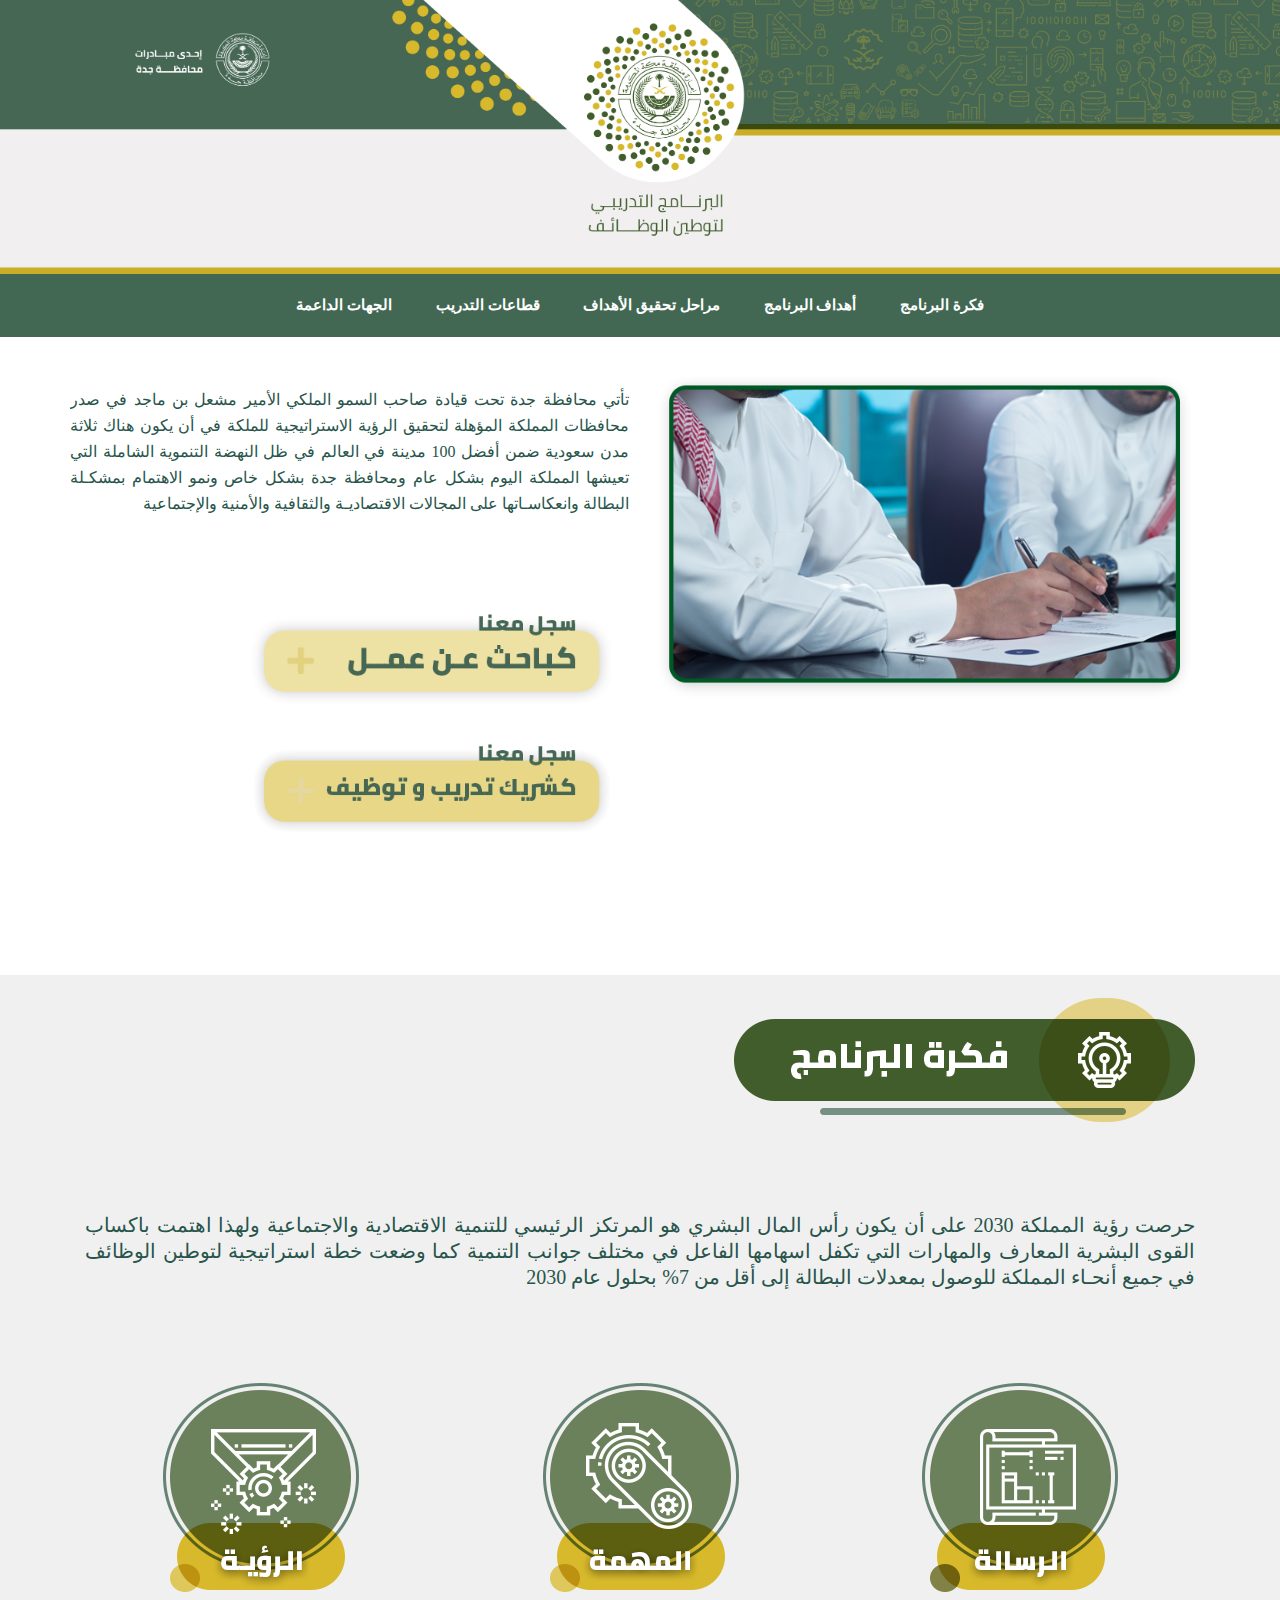
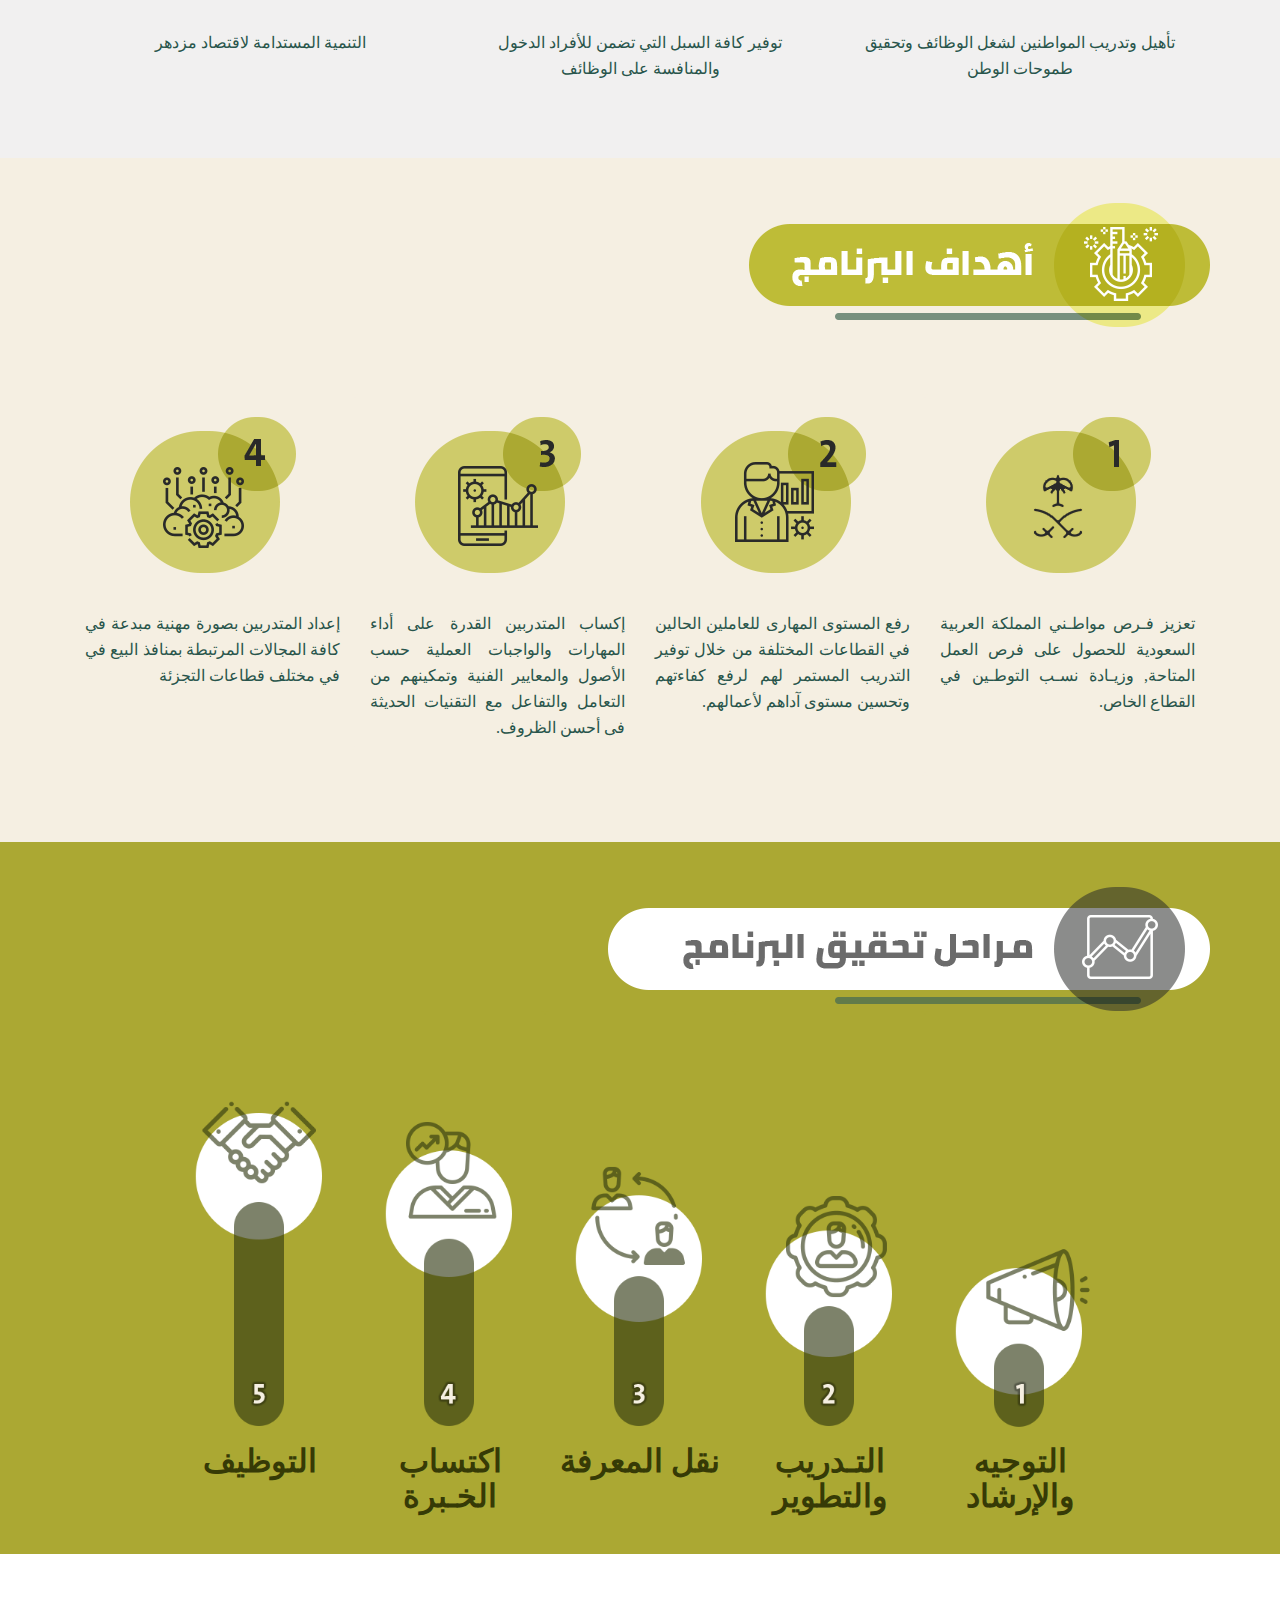
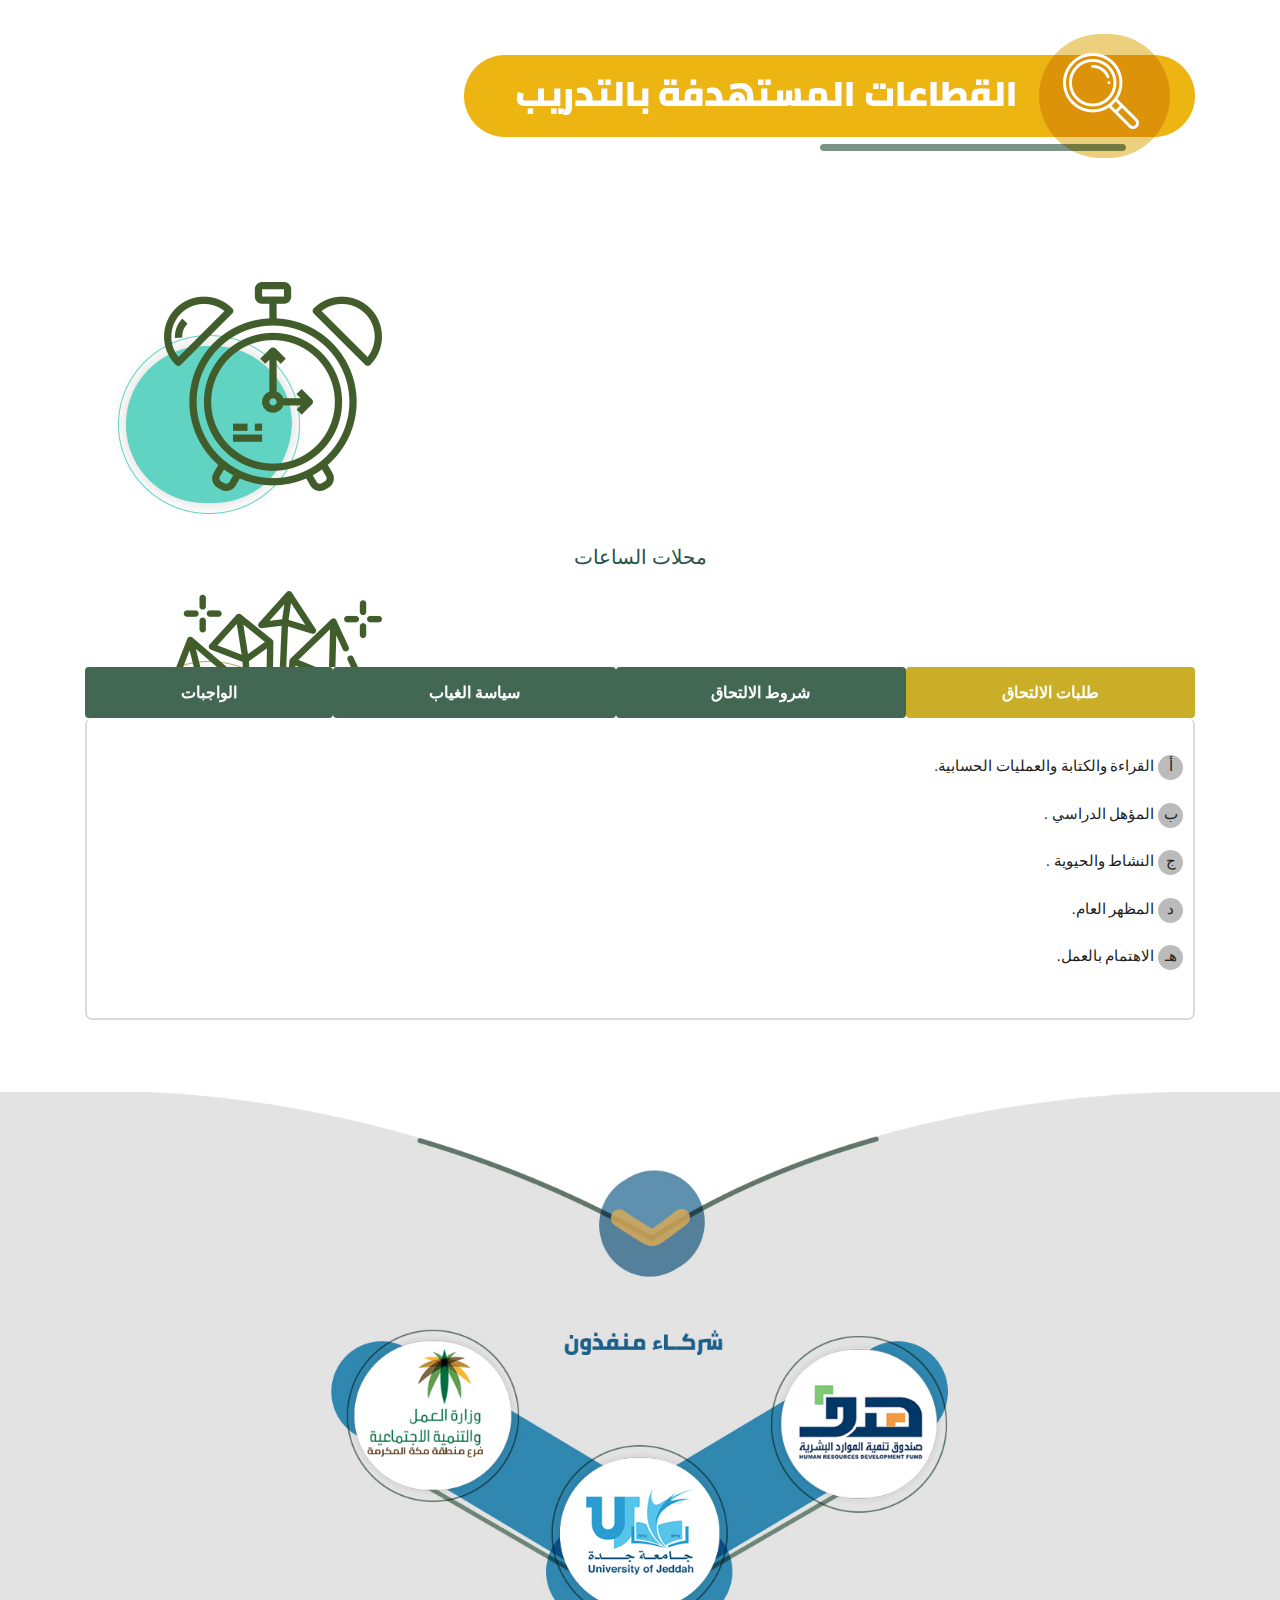
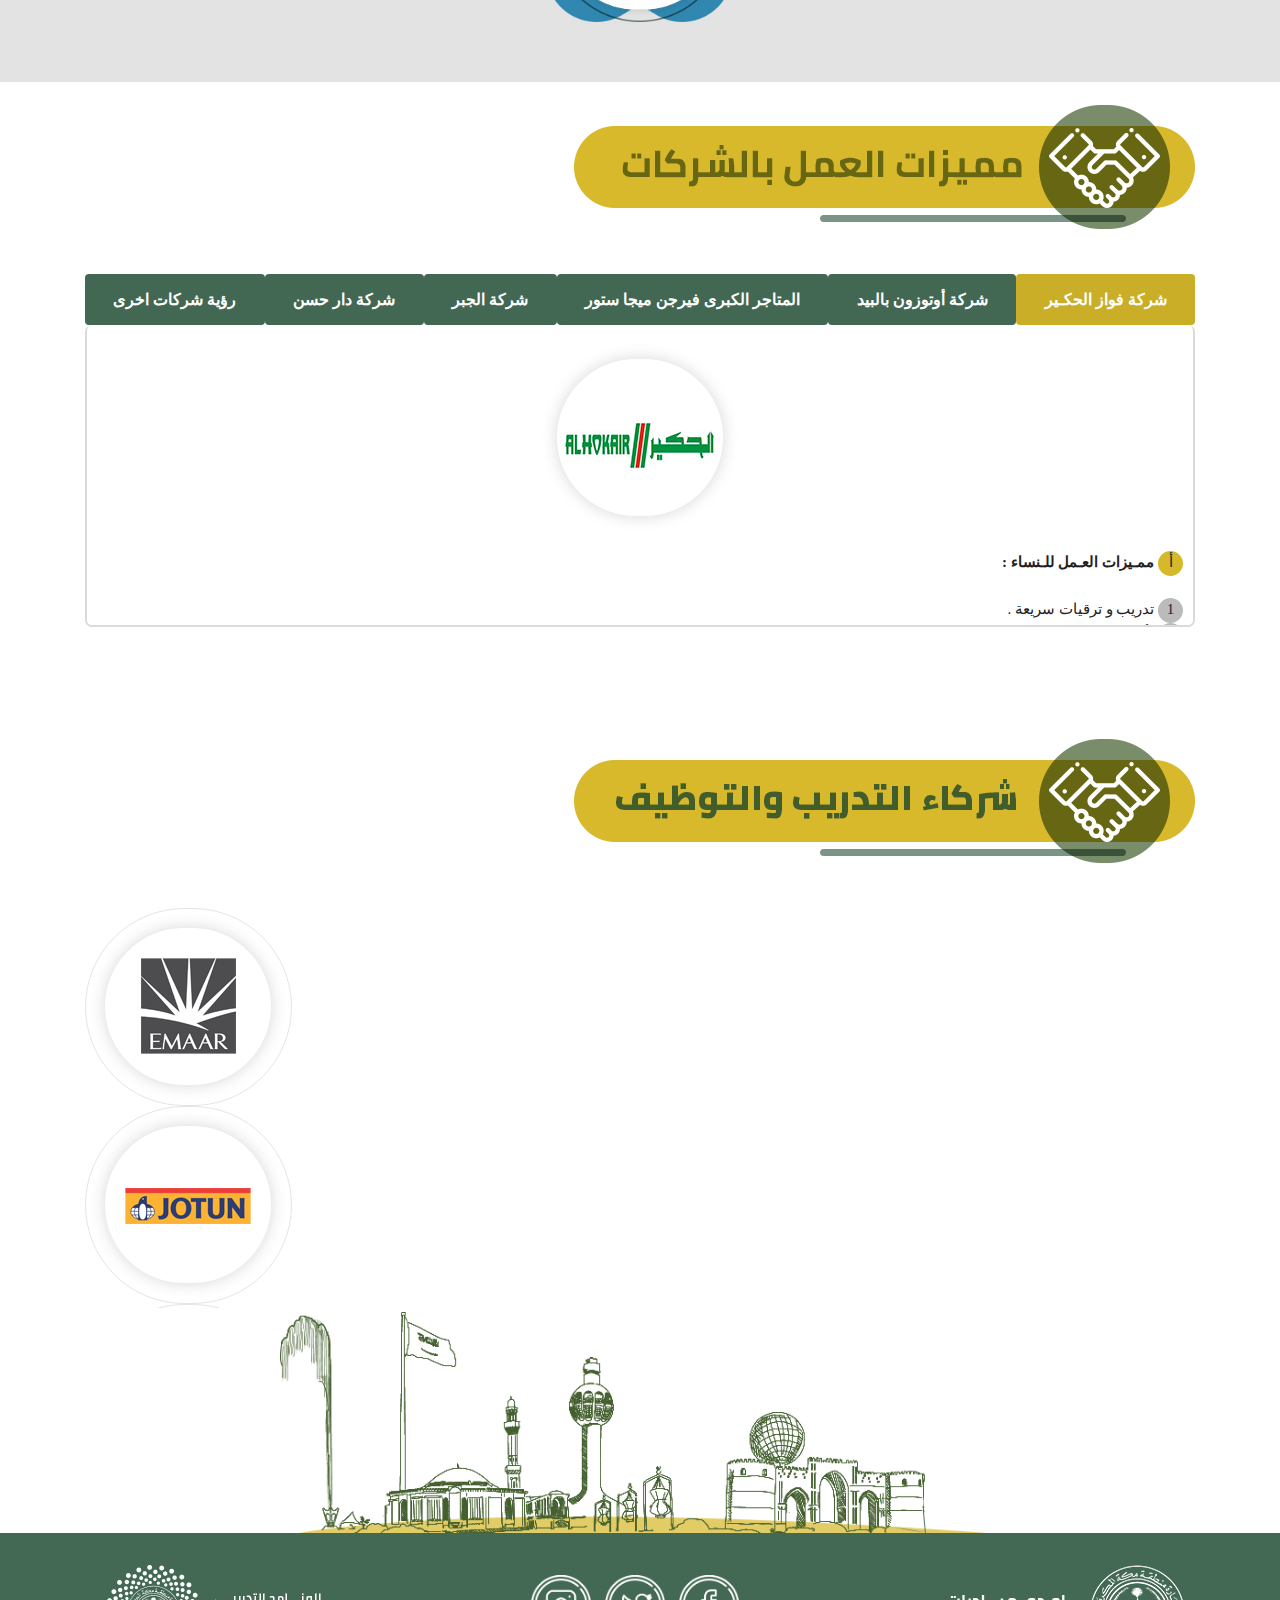
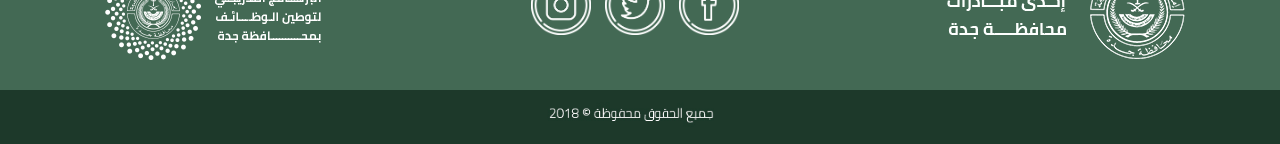
==== commit bc4623dd: "ذاشرلثس" ====
--- a/index.html
+++ b/index.html
@@ -940,7 +940,7 @@
                 <div style="background: #ffffff; height: 300px;  padding: 15px 10px;" class="active" id="adparagraph5">
                     <img style="padding-bottom: 1em; margin: auto; " src="assets/images/dar_hassn.png" class="img-fluid ">
 
-                    <span class="dot2">أ</span > <span>مميزات العمل .
+                    <span class="dot2">أ</span > <span><b>مميزات العمل:</b>
                                 </span><br><br>
                     <span class="dot"> 1</span > <span>الرواتب تبدأ من (٣٠٠٠ ريال٬ بدل سكن٬ بدل مواصلات) .
                                 </span><br>
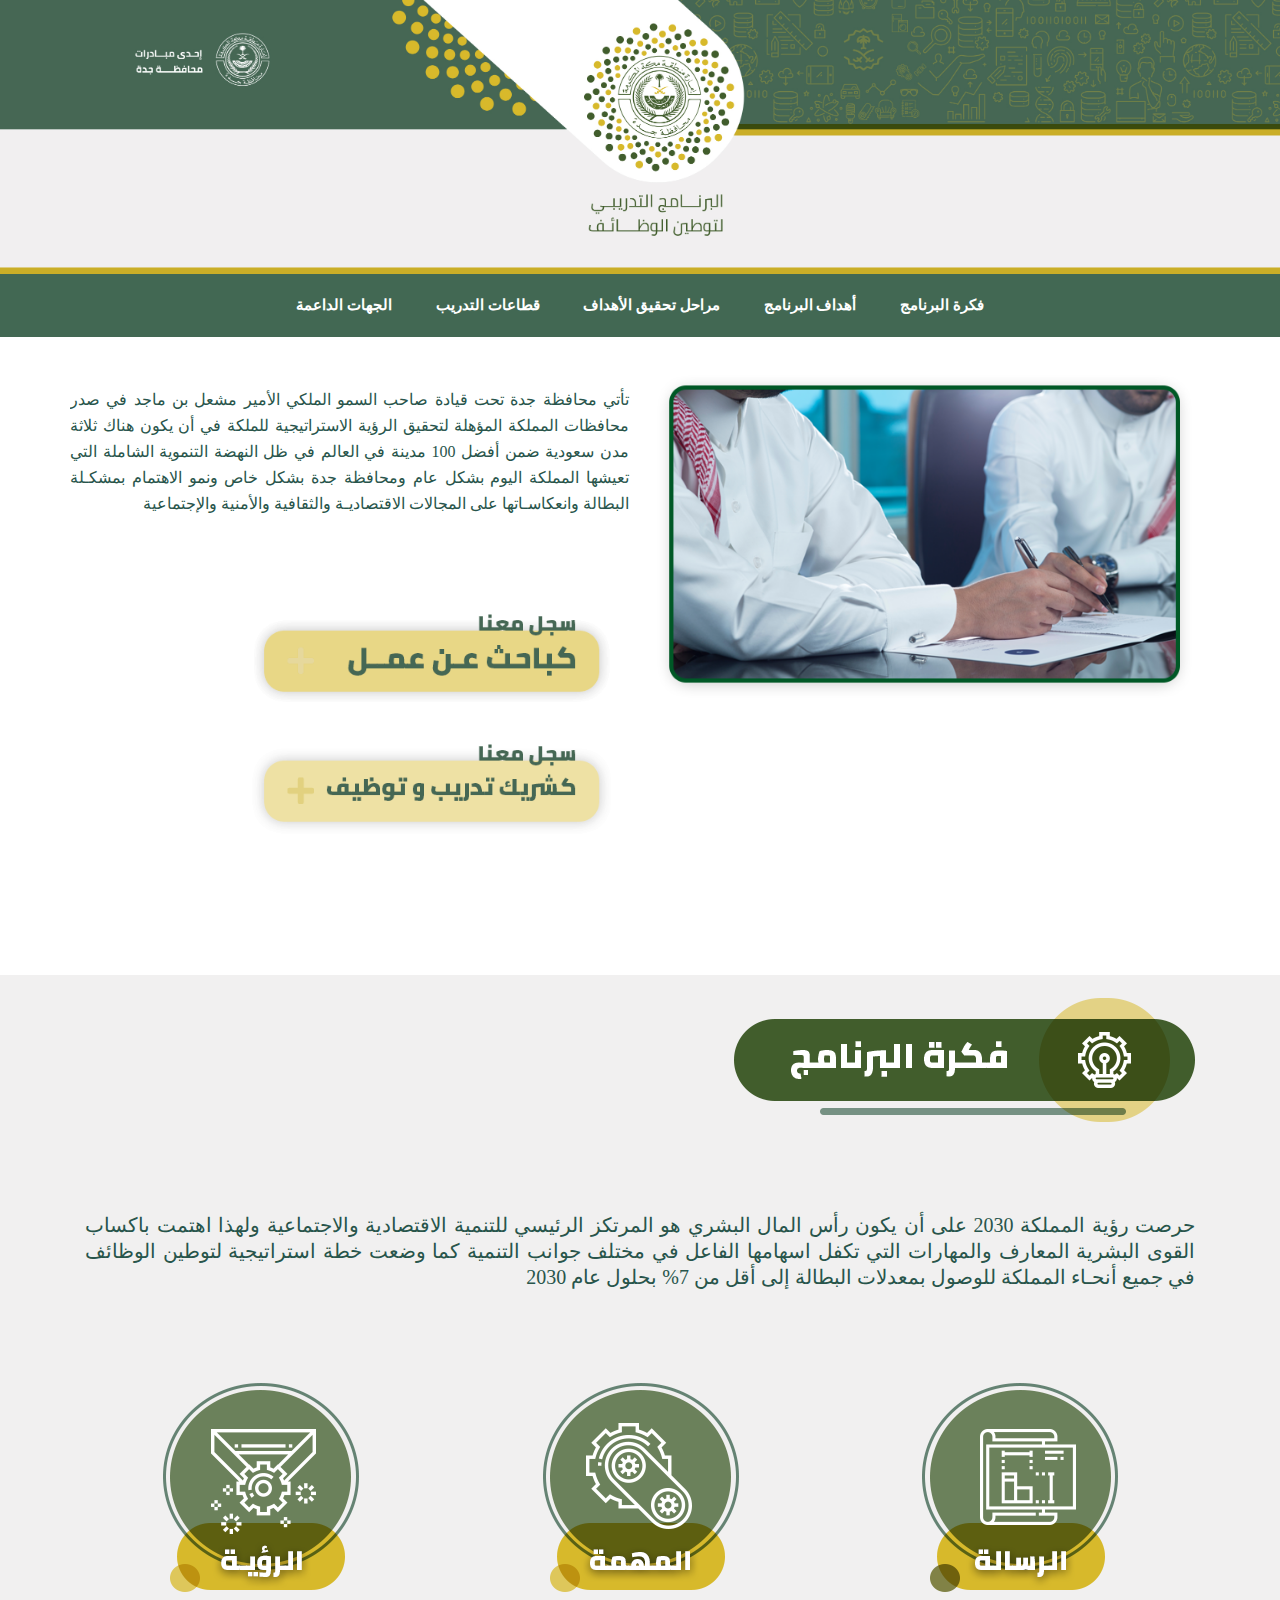
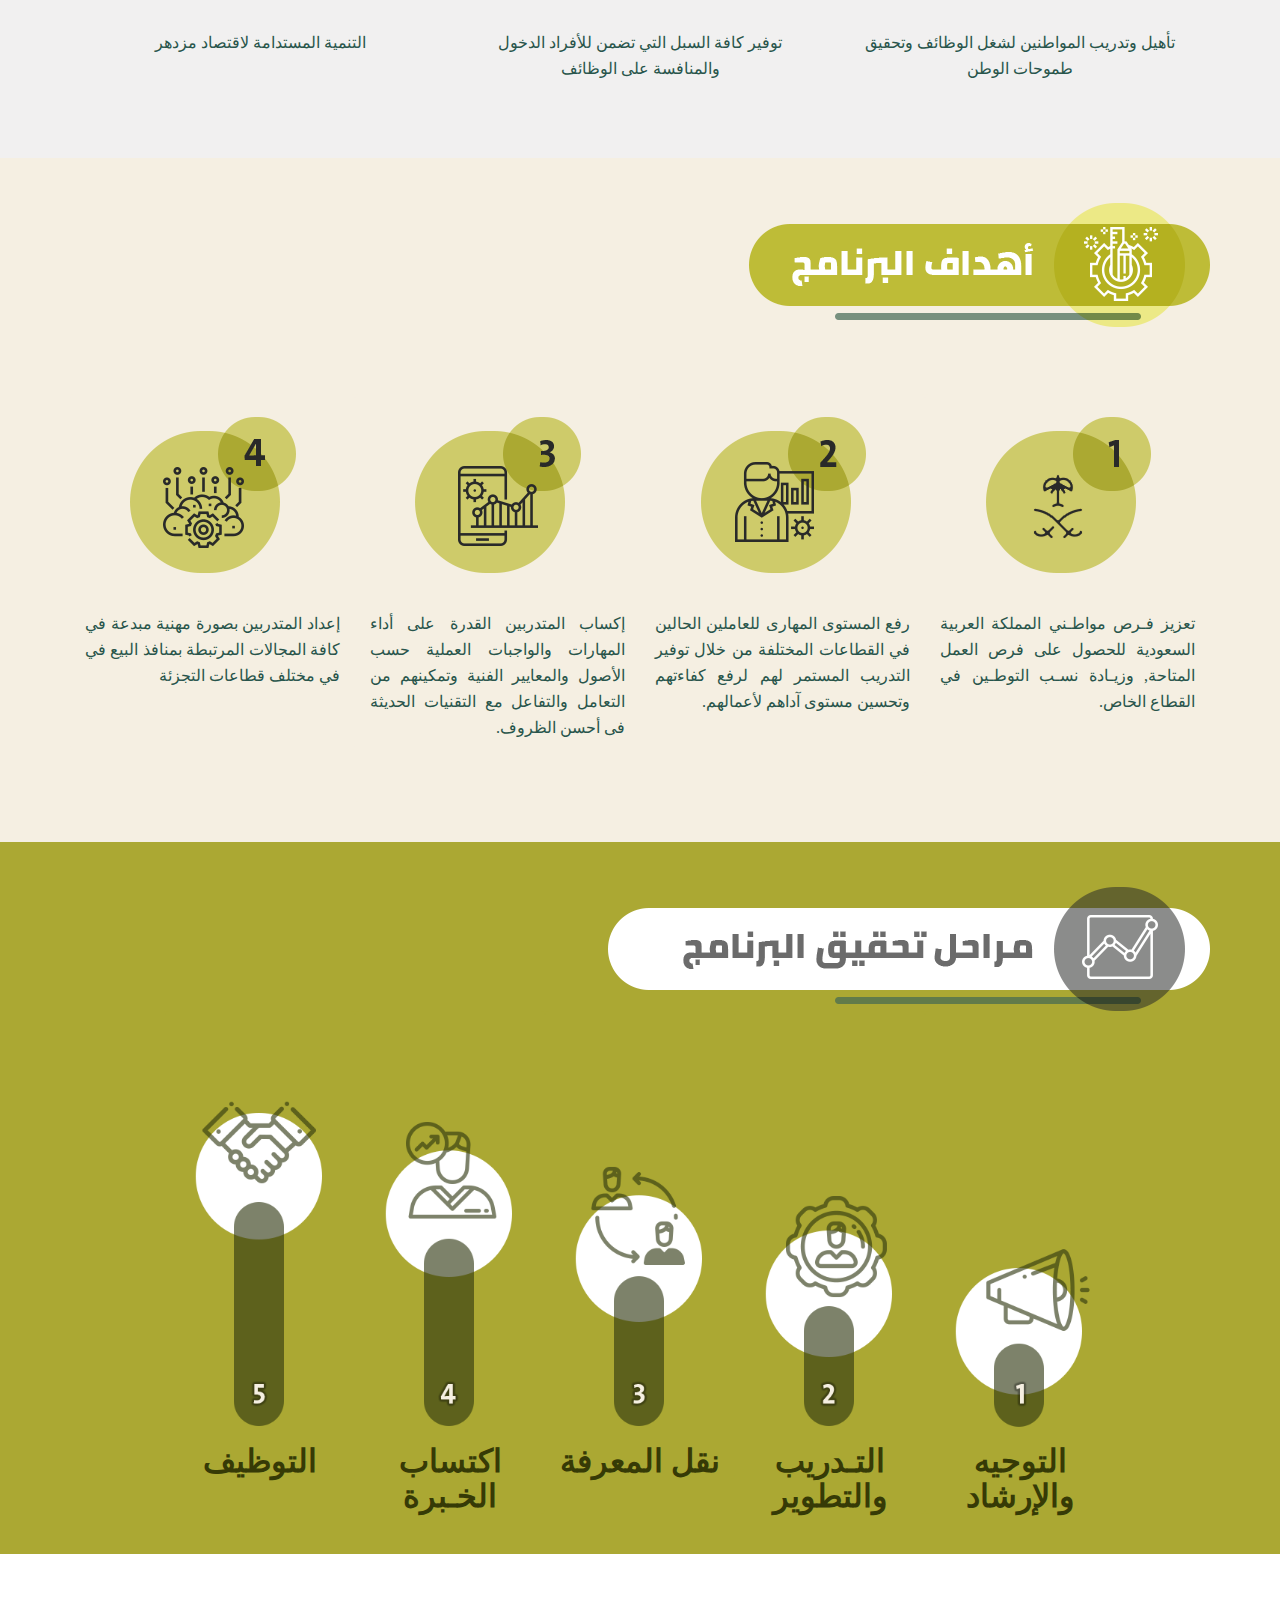
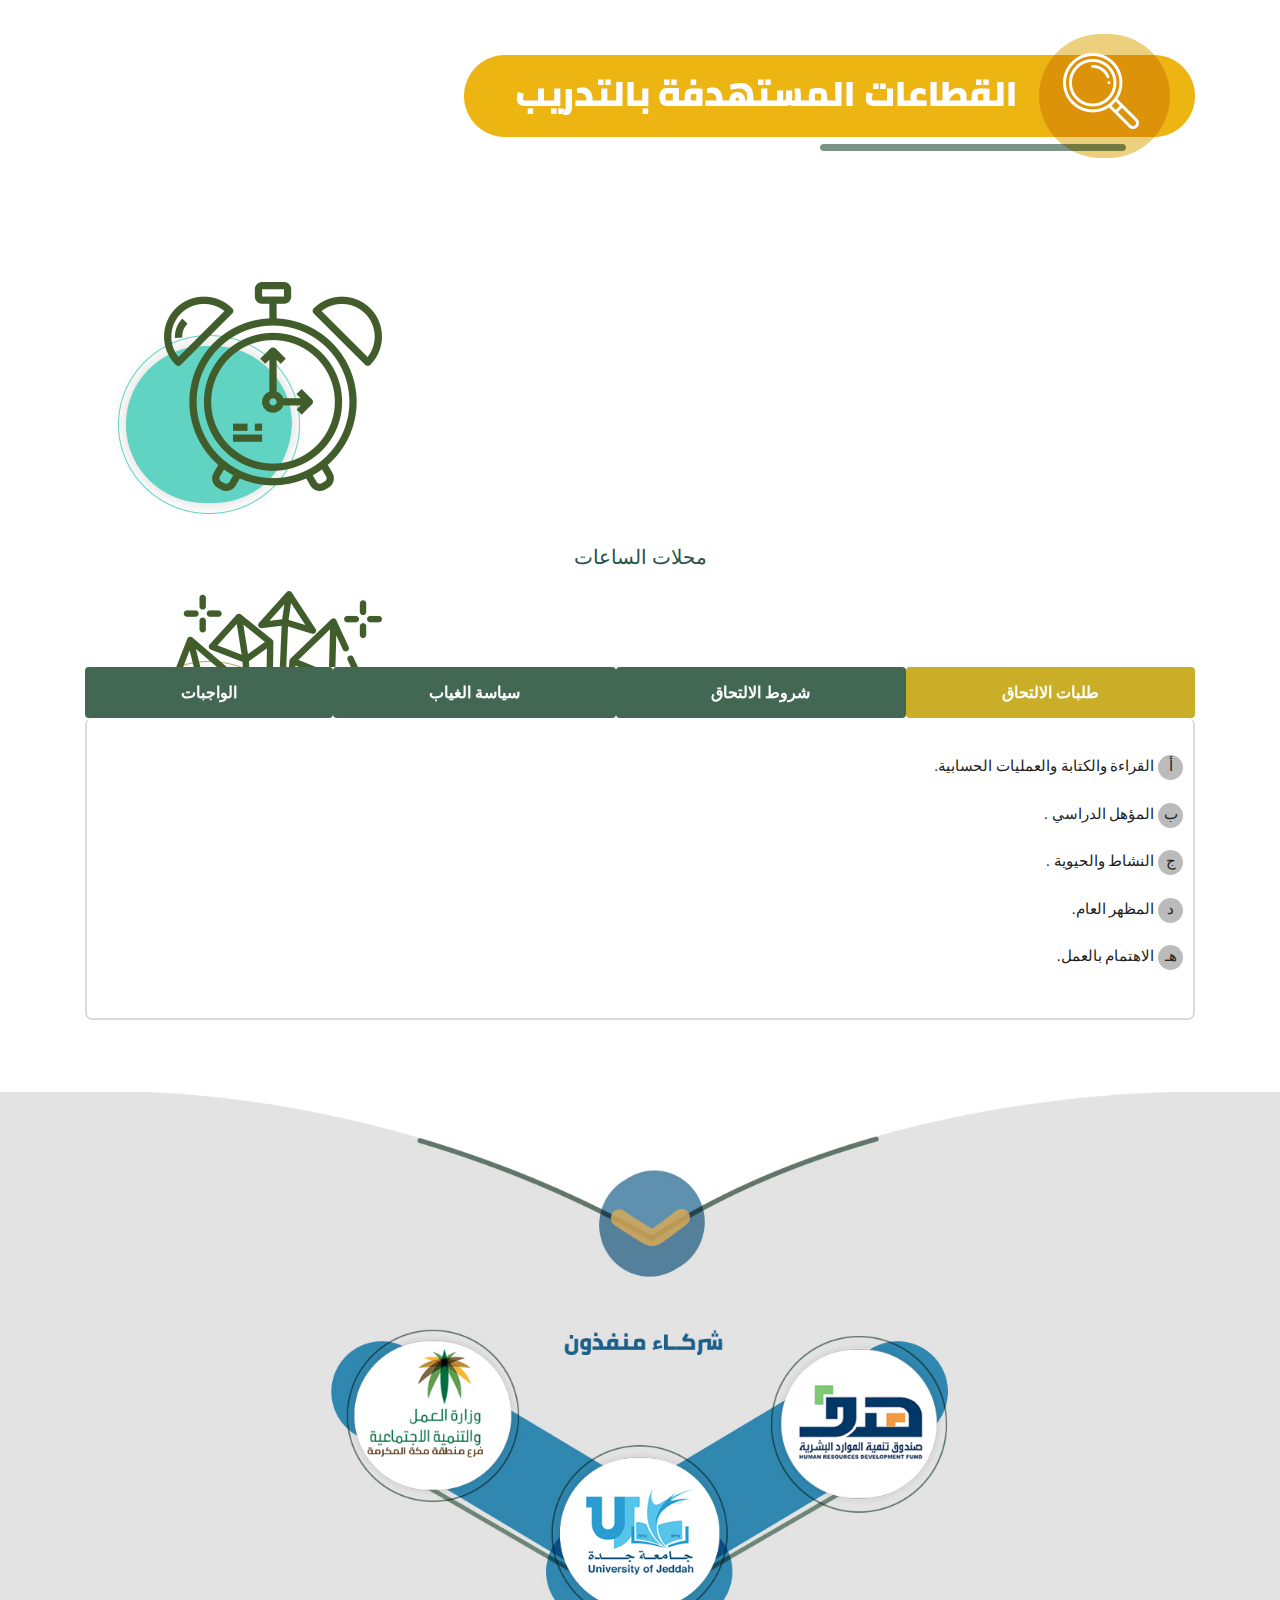
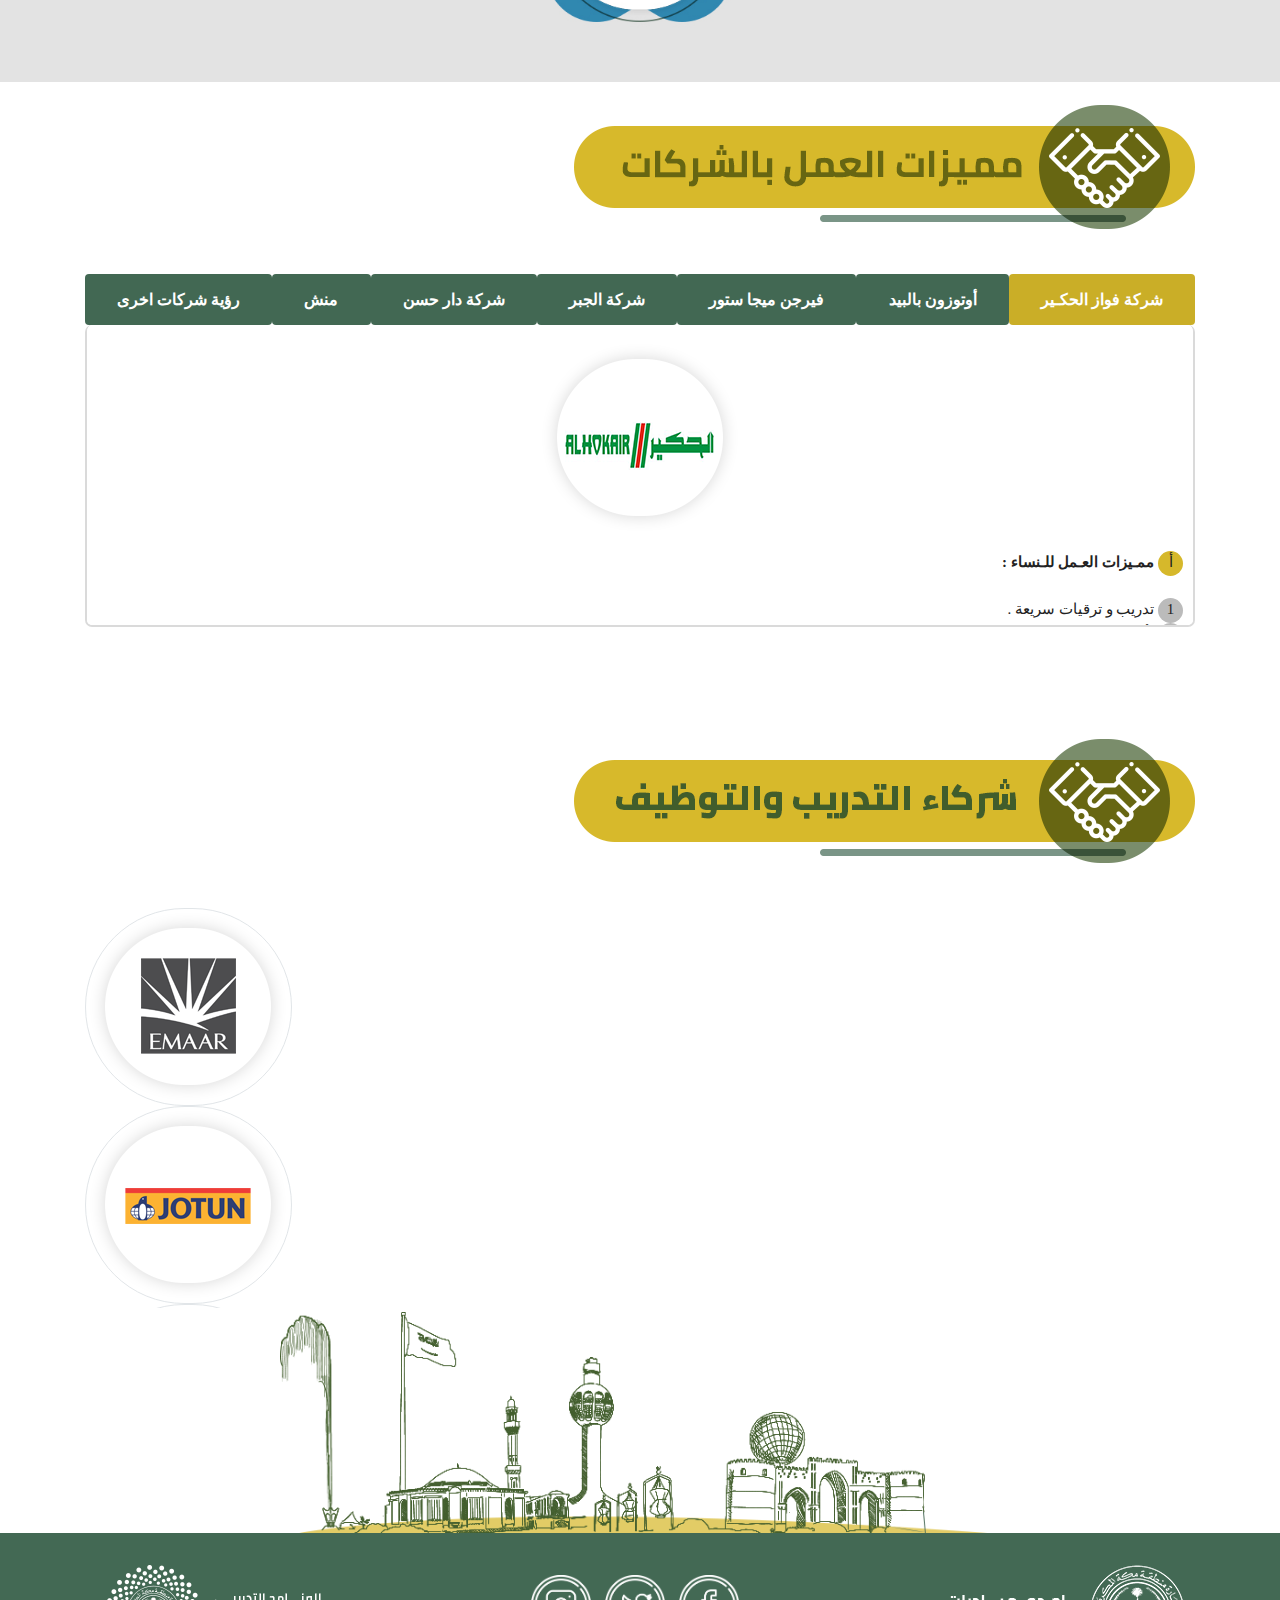
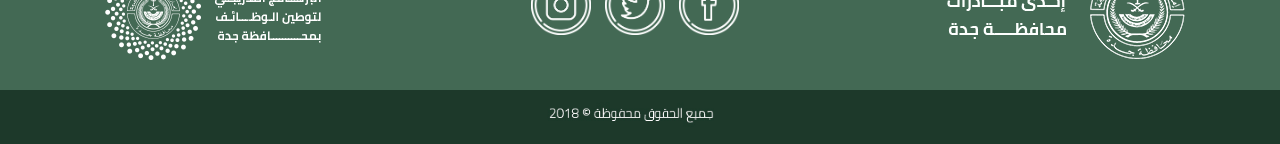
==== commit 4522bd9d: "add" ====
--- a/index.html
+++ b/index.html
@@ -817,10 +817,13 @@
             <img src="assets/images/Jopcom.png" class="img-fluid"><br><br>
             <ul class="nav nav-pills nav-justified">
                 <li><a class="btn btn-active" style="letter-spacing: 0px;font-size: 16px;" id="ad1">شركة فواز الحكـير</a></li>
-                <li><a class="btn" style="letter-spacing: 0px;font-size: 16px;" id="ad2">شركة أوتوزون بالبيد</a></li>
-                <li><a class="btn" style="letter-spacing: 0px;font-size: 16px;" id="ad3">المتاجر الكبرى فيرجن ميجا ستور</a></li>
+                <li><a class="btn" style="letter-spacing: 0px;font-size: 16px;" id="ad2"> أوتوزون بالبيد</a></li>
+                <li><a class="btn" style="letter-spacing: 0px;font-size: 16px;" id="ad3">فيرجن ميجا ستور</a></li>
                 <li><a class="btn" style="letter-spacing: 0px;font-size: 16px;" id="ad4">شركة الجبر</a></li>
                 <li><a class="btn" style="letter-spacing: 0px;font-size: 16px;" id="ad5">شركة دار حسن</a></li>
+                <li><a class="btn" style="letter-spacing: 0px;font-size: 16px;" id="ad6">منش</a></li>
+
+
                 <li><a class="btn" style="letter-spacing: 0px;font-size: 16px;" id="goToSecondList">رؤية شركات اخرى <ion-icon name="arrow-round-back"></ion-icon> </a></li>
             </ul>
 
@@ -940,7 +943,7 @@
                 <div style="background: #ffffff; height: 300px;  padding: 15px 10px;" class="active" id="adparagraph5">
                     <img style="padding-bottom: 1em; margin: auto; " src="assets/images/dar_hassn.png" class="img-fluid ">
 
-                    <span class="dot2">أ</span > <span><b>مميزات العمل:</b>
+                    <span class="dot2">أ</span > <span><b>مميزات العـمل :</b>
                                 </span><br><br>
                     <span class="dot"> 1</span > <span>الرواتب تبدأ من (٣٠٠٠ ريال٬ بدل سكن٬ بدل مواصلات) .
                                 </span><br>
@@ -956,9 +959,31 @@
                                 </span><br>
                     <span class="dot"> 7</span > <span>  الاجازة السنوية ٣٠ يوم.
                                 </span><br><br>
-
-
-                </div>
+                </div>
+                <div style="background: #ffffff; height: 300px;  padding: 15px 10px;" class="active" id="adparagraph6">
+                    <img style="padding-bottom: 1em; margin: auto; " src="assets/images/munch.png" class="img-fluid ">
+
+                    <span class="dot2">أ</span > <span><b>مميزات العـمل :</b>
+                    </span><br><br>
+                    <span class="dot"> 1</span > <span>رواتب مجزية تبدأ من 5000 ريال سعودي .
+                    </span><br>
+                    <span class="dot"> 2</span > <span>عمولات شهرية.
+                    </span><br>
+                    <span class="dot"> 3</span > <span>نظام حوافز مميز
+            .
+                    </span><br>
+                    <span class="dot"> 4</span > <span>سلم وتطوير وظيفي
+                    </span><br>
+                    <span class="dot"> 5</span > <span>تأمين طبي يشمل العائلة.
+                    </span><br>
+                    <span class="dot"> 6</span > <span>يوم (1) راحة 
+            .
+                    </span><br>
+                    <span class="dot"> 7</span > <span>  نظام شفتات صباحية ومسائية (فترة واحدة في اليوم).
+                    </span>
+
+                </div>
+
             </div>
         </div>
 
@@ -1307,11 +1332,14 @@
         document.getElementById("ad3").classList.remove("btn-active");
         document.getElementById("ad4").classList.remove("btn-active");
         document.getElementById("ad5").classList.remove("btn-active");
+        document.getElementById("ad6").classList.remove("btn-active");
         document.getElementById("adparagraph1").classList.add("active");
         document.getElementById("adparagraph2").classList.remove("active");
         document.getElementById("adparagraph3").classList.add("active");
         document.getElementById("adparagraph4").classList.add("active");
         document.getElementById("adparagraph5").classList.add("active");
+        document.getElementById("adparagraph6").classList.add("active");
+
     });
 
     document.getElementById("ad1").addEventListener("click", function() {
@@ -1320,11 +1348,14 @@
         document.getElementById("ad3").classList.remove("btn-active");
         document.getElementById("ad4").classList.remove("btn-active");
         document.getElementById("ad5").classList.remove("btn-active");
+        document.getElementById("ad6").classList.remove("btn-active");
         document.getElementById("adparagraph1").classList.remove("active");
         document.getElementById("adparagraph2").classList.add("active");
         document.getElementById("adparagraph3").classList.add("active");
         document.getElementById("adparagraph4").classList.add("active");
         document.getElementById("adparagraph5").classList.add("active");
+        document.getElementById("adparagraph6").classList.add("active");
+
     });
 
     document.getElementById("ad3").addEventListener("click", function() {
@@ -1333,11 +1364,14 @@
         document.getElementById("ad3").classList.add("btn-active");
         document.getElementById("ad4").classList.remove("btn-active");
         document.getElementById("ad5").classList.remove("btn-active");
+        document.getElementById("ad6").classList.remove("btn-active");
         document.getElementById("adparagraph1").classList.add("active");
         document.getElementById("adparagraph2").classList.add("active");
         document.getElementById("adparagraph3").classList.remove("active");
         document.getElementById("adparagraph4").classList.add("active");
         document.getElementById("adparagraph5").classList.add("active");
+        document.getElementById("adparagraph6").classList.add("active");
+
     });
 
     document.getElementById("ad4").addEventListener("click", function() {
@@ -1346,11 +1380,14 @@
         document.getElementById("ad3").classList.remove("btn-active");
         document.getElementById("ad4").classList.add("btn-active");
         document.getElementById("ad5").classList.remove("btn-active");
+        document.getElementById("ad6").classList.remove("btn-active");
         document.getElementById("adparagraph1").classList.add("active");
         document.getElementById("adparagraph2").classList.add("active");
         document.getElementById("adparagraph3").classList.add("active");
         document.getElementById("adparagraph4").classList.remove("active");
         document.getElementById("adparagraph5").classList.add("active");
+        document.getElementById("adparagraph6").classList.add("active");
+
     });
 
     document.getElementById("ad5").addEventListener("click", function() {
@@ -1359,11 +1396,30 @@
         document.getElementById("ad3").classList.remove("btn-active");
         document.getElementById("ad4").classList.remove("btn-active");
         document.getElementById("ad5").classList.add("btn-active");
+        document.getElementById("ad6").classList.remove("btn-active");
         document.getElementById("adparagraph1").classList.add("active");
         document.getElementById("adparagraph2").classList.add("active");
         document.getElementById("adparagraph3").classList.add("active");
         document.getElementById("adparagraph4").classList.add("active");
         document.getElementById("adparagraph5").classList.remove("active");
+        document.getElementById("adparagraph6").classList.add("active");
+
+    });
+
+    document.getElementById("ad6").addEventListener("click", function() {
+        document.getElementById("ad1").classList.remove("btn-active");
+        document.getElementById("ad2").classList.remove("btn-active");
+        document.getElementById("ad3").classList.remove("btn-active");
+        document.getElementById("ad4").classList.remove("btn-active");
+        document.getElementById("ad5").classList.remove("btn-active");
+        document.getElementById("ad6").classList.add("btn-active");
+        document.getElementById("adparagraph1").classList.add("active");
+        document.getElementById("adparagraph2").classList.add("active");
+        document.getElementById("adparagraph3").classList.add("active");
+        document.getElementById("adparagraph4").classList.add("active");
+        document.getElementById("adparagraph5").classList.add("active");
+        document.getElementById("adparagraph6").classList.remove("active");
+
     });
 </script>
 
@@ -1415,13 +1471,13 @@
 
 <script>
     /* document.getElementById("goToSecondList").addEventListener("click", function() {
-                                                                document.getElementById('firstList').style.display = 'none';
-                                                                document.getElementById('secondList').style.display = 'block';
-                                                            });
-                                                            document.getElementById("goToFirstList").addEventListener("click", function() {
-                                                                document.getElementById('firstList').style.display = 'block';
-                                                                document.getElementById('secondList').style.display = 'none';
-                                                            });*/
+                                                                                                                                                                document.getElementById('firstList').style.display = 'none';
+                                                                                                                                                                document.getElementById('secondList').style.display = 'block';
+                                                                                                                                                            });
+                                                                                                                                                            document.getElementById("goToFirstList").addEventListener("click", function() {
+                                                                                                                                                                document.getElementById('firstList').style.display = 'block';
+                                                                                                                                                                document.getElementById('secondList').style.display = 'none';
+                                                                                                                                                            });*/
 </script>
 
 <script language="javascript" type="text/javascript">
